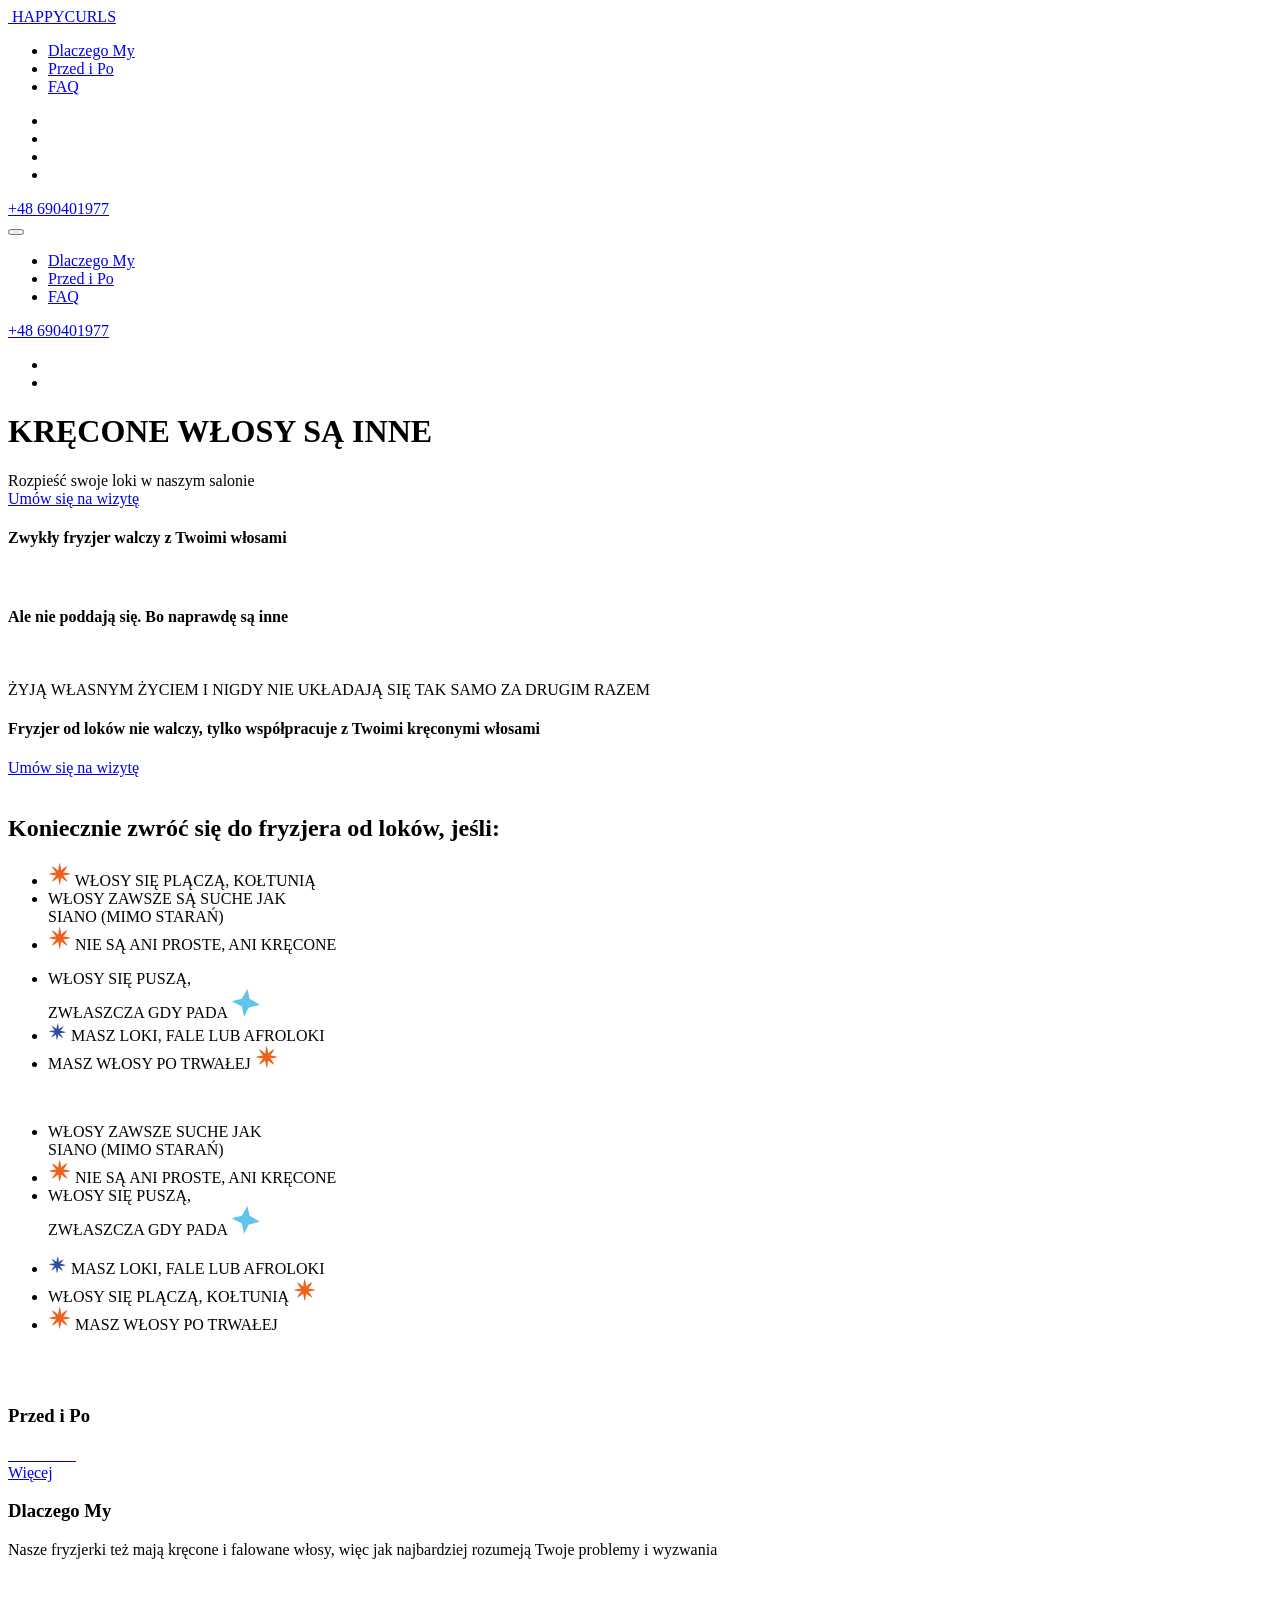
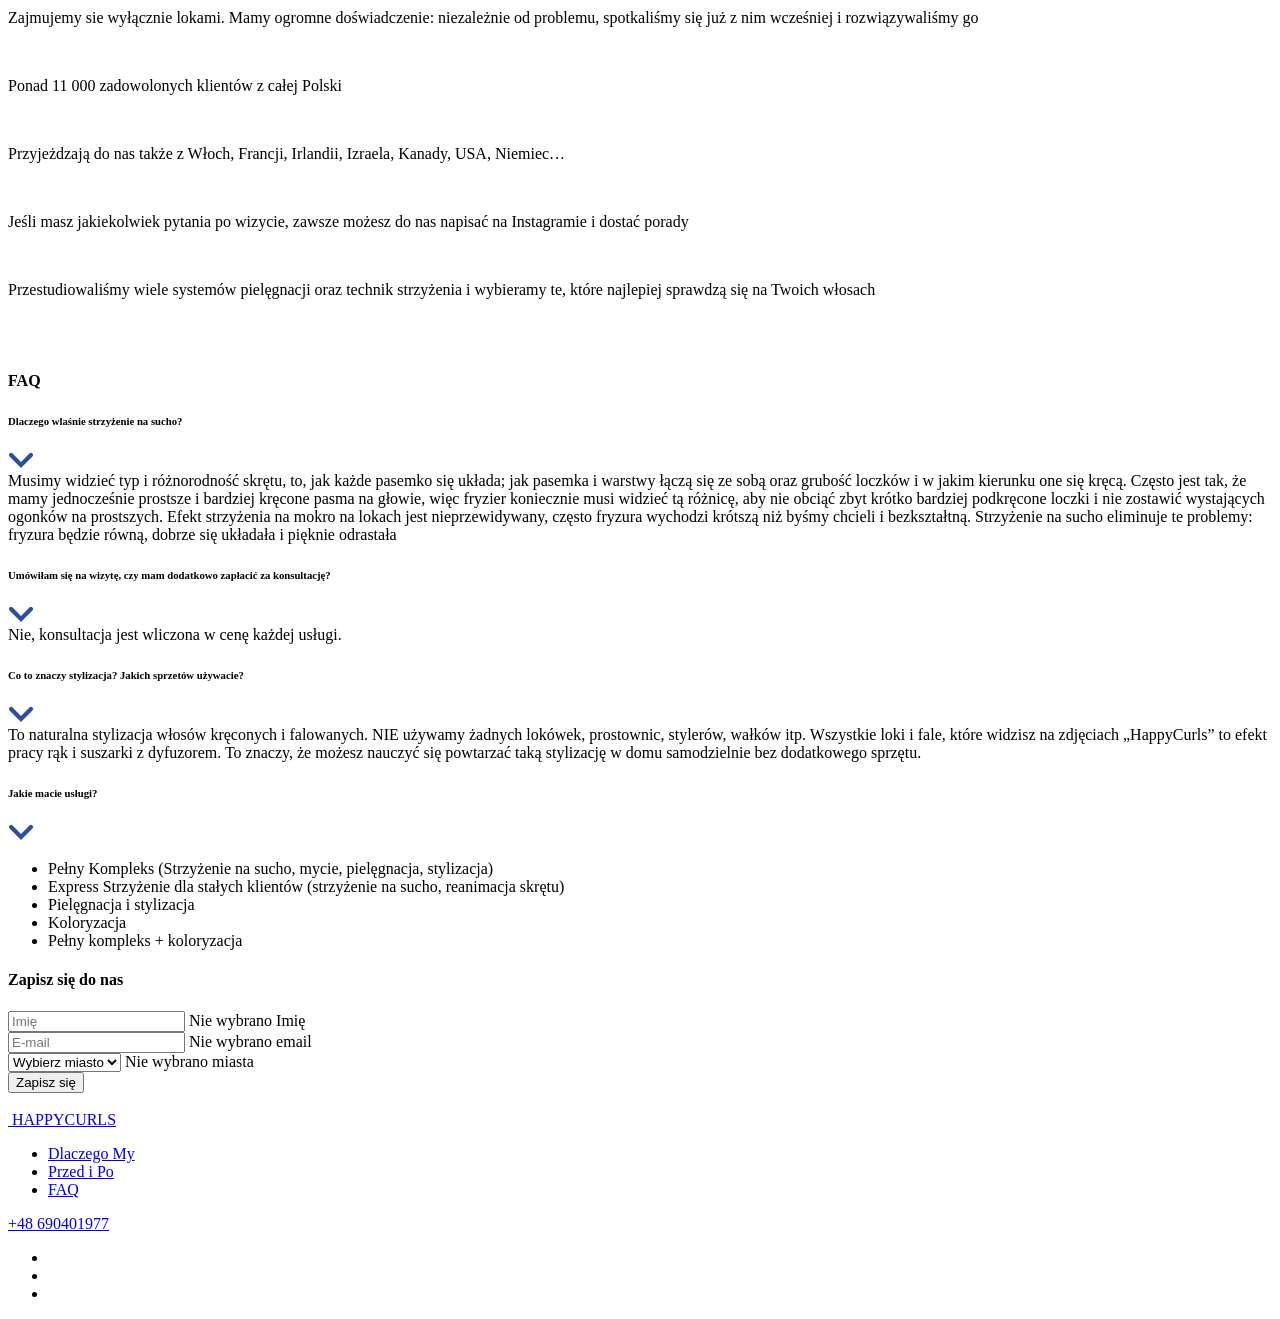
==== index.html @ 107a6dc6 "added Wrocław select option in form" ====
<!DOCTYPE html>
<html lang="en">
  <head>
    <meta charset="UTF-8" />
    <meta name="viewport" content="width=device-width, initial-scale=1.0" />
    <link rel="icon" href="images/logo.svg" type="image/x-icon" />
    <meta name="description" content="KRĘCONE WŁOSY SĄ INNE" />
    <title>HAPPYCURLS</title>

    <link
      rel="stylesheet"
      href="https://cdn.jsdelivr.net/npm/@fancyapps/ui@5.0/dist/fancybox/fancybox.css"
    />
    <link rel="stylesheet" href="css/main.css" />
	<!-- Google tag (gtag.js) -->
	<script async src="https://www.googletagmanager.com/gtag/js?id=G-C494V2FN1G"></script>
	<script>
  	window.dataLayer = window.dataLayer || [];
  	function gtag(){dataLayer.push(arguments);}
  	gtag('js', new Date());

  	gtag('config', 'G-C494V2FN1G');
	</script>
  </head>
  <body>
    <header class="header">
      <div class="container">
        <a href="/" class="header__logo">
          <img src="images/logo.svg" alt="" />
          HAPPYCURLS
        </a>
        <div class="header__contacts">
          <ul class="header__menu">
            <li><a class="js-anchor" href="#why-we">Dlaczego My</a></li>
            <li><a class="js-anchor" href="#haircuts">Przed i Po</a></li>
            <li><a class="js-anchor" href="#faq">FAQ</a></li>
          </ul>

          <ul class="header__soc">
            <li>
              <a href="https://www.facebook.com/happycurls.polska/" target="_blank">
                <img style="width: 0.729vw" src="images/fb.svg" alt="" />
              </a>
            </li>
            <li class="header__inst">
              <a href="https://www.instagram.com/happycurls_polska/" target="_blank">
                <img style="width: 1.406vw" src="images/inst.svg" alt="" />
              </a>
            </li>
            <li>
              <a href="https://www.tiktok.com/@happycurls_polska/" target="_blank">
                <img style="width: 1.25vw" src="images/tiktok.svg" alt="" />
              </a>
            </li>
            <li class="header__phone-mobile">
              <a href="#">
                <img src="images/phone.svg" alt="" />
              </a>
            </li>
          </ul>
          <a href="tel:+48690401977" class="header__phone">+48 690401977</a>
        </div>
        <button class="mobile-menu-open js-open-menu"><span></span></button>
      </div>
    </header>

    <div class="mobile-menu">
      <ul class="mobile-menu__list">
        <li><a class="js-anchor" href="#why-we">Dlaczego My</a></li>
        <li><a class="js-anchor" href="#haircuts">Przed i Po</a></li>
        <li><a class="js-anchor" href="#faq">FAQ</a></li>
      </ul>
      <div class="mobile-menu__soc">
        <a href="tel:+48690401977" class="mobile-menu__phone">+48 690401977 </a>

        <ul>
          <li>
            <a href="https://www.facebook.com/happycurls.polska/" target="_blank">
              <img src="images/fb.svg" alt="" />
            </a>
          </li>
          <li>
            <a href="https://www.tiktok.com/@happycurls_polska/" target="_blank">
              <img src="images/tiktok.svg" alt="" />
            </a>
          </li>
        </ul>
      </div>
    </div>

    <div class="hero">
      <div class="container">
        <h1 class="hero__title">KRĘCONE WŁOSY SĄ INNE</h1>
        <div class="hero__descr">Rozpieść swoje loki w naszym salonie</div>
        <a href="#form" class="btn">Umów się na wizytę</a>
      </div>
    </div>

    <section class="about">
      <div class="container">
        <div class="about__head">
          <div class="about__col">
            <h4>Zwykły fryzjer walczy z Twoimi włosami</h4>
            <img src="images/about-1.png" alt="" />
          </div>
          <div class="about__col">
            <h4>Ale nie poddają się. Bo naprawdę są inne</h4>
            <img src="images/about-2.png" alt="" />
            <p class="about__crcl">
              <span>
                ŻYJĄ WŁASNYM ŻYCIEM I NIGDY NIE UKŁADAJĄ SIĘ TAK SAMO ZA DRUGIM RAZEM
              </span>
            </p>
          </div>
        </div>

        <div class="about__foot">
          <div class="about__content">
            <h4>
              Fryzjer od loków nie walczy, tylko współpracuje z Twoimi kręconymi włosami
            </h4>
            <a href="#form" class="btn">Umów się na wizytę</a>
          </div>
         
          <img class="about__img" src="images/about-3.png" alt="" />
          <img class="about__lines" src="images/about-lines.png" alt="" />
        </div>
      </div>
    </section>

    <section class="why">
      <div class="container">
        <h2 class="why__title">
          Koniecznie zwróć się do fryzjera od loków, jeśli:
        </h2>
        <div class="why__wrap desktop">
          <ul class="why__list why__list--left">
            <li>
              <svg
                xmlns="http://www.w3.org/2000/svg"
                width="23"
                height="24"
                fill="none"
                viewBox="0 0 23 24"
              >
                <g clip-path="url(#a)">
                  <path
                    fill="#EC631D"
                    d="M8.19 10.506c-.7.06-1.39.11-2.09.2a26.417 26.417 0 0 0-5.54 1.24 26.424 26.424 0 0 0 5.54 1.24c.7.09 1.39.14 2.09.19a40.8 40.8 0 0 0-1.34 1.61 26.998 26.998 0 0 0-3 4.8 26.935 26.935 0 0 0 4.8-3c.55-.43 1.08-.88 1.6-1.34.06.7.11 1.39.2 2.08a26.37 26.37 0 0 0 1.24 5.55c.613-1.8 1.028-3.66 1.24-5.55.09-.69.14-1.38.19-2.07.53.45 1.06.9 1.61 1.33a26.414 26.414 0 0 0 4.8 3 26.409 26.409 0 0 0-3-4.8c-.43-.55-.88-1.08-1.33-1.6.69-.06 1.38-.11 2.07-.19 1.89-.22 3.75-.639 5.55-1.25a26.992 26.992 0 0 0-5.55-1.25c-.69-.08-1.38-.14-2.07-.19.45-.52.9-1.05 1.33-1.6a26.411 26.411 0 0 0 3-4.8 26.408 26.408 0 0 0-4.8 3c-.55.43-1.08.88-1.6 1.33-.06-.69-.11-1.38-.19-2.08a27.101 27.101 0 0 0-1.29-5.5 27.105 27.105 0 0 0-1.25 5.54c-.08.7-.14 1.39-.19 2.08-.53-.45-1.05-.9-1.6-1.33a27 27 0 0 0-4.8-3 27 27 0 0 0 3 4.8c.47.51.92 1.04 1.38 1.56Z"
                  />
                </g>
                <defs>
                  <clipPath id="a">
                    <path fill="#fff" d="M.56.856h22.18v22.18H.56z" />
                  </clipPath>
                </defs>
              </svg>
              WŁOSY SIĘ PLĄCZĄ, KOŁTUNIĄ
            </li>
            <li>
              WŁOSY ZAWSZE SĄ SUCHE JAK <br />
              SIANO (MIMO STARAŃ)
              <img src="images/star.svg" alt="" />
            </li>

            <li>
              <svg
                xmlns="http://www.w3.org/2000/svg"
                width="23"
                height="24"
                fill="none"
                viewBox="0 0 23 24"
              >
                <g clip-path="url(#a)">
                  <path
                    fill="#EC631D"
                    d="M8.19 10.506c-.7.06-1.39.11-2.09.2a26.417 26.417 0 0 0-5.54 1.24 26.424 26.424 0 0 0 5.54 1.24c.7.09 1.39.14 2.09.19a40.8 40.8 0 0 0-1.34 1.61 26.998 26.998 0 0 0-3 4.8 26.935 26.935 0 0 0 4.8-3c.55-.43 1.08-.88 1.6-1.34.06.7.11 1.39.2 2.08a26.37 26.37 0 0 0 1.24 5.55c.613-1.8 1.028-3.66 1.24-5.55.09-.69.14-1.38.19-2.07.53.45 1.06.9 1.61 1.33a26.414 26.414 0 0 0 4.8 3 26.409 26.409 0 0 0-3-4.8c-.43-.55-.88-1.08-1.33-1.6.69-.06 1.38-.11 2.07-.19 1.89-.22 3.75-.639 5.55-1.25a26.992 26.992 0 0 0-5.55-1.25c-.69-.08-1.38-.14-2.07-.19.45-.52.9-1.05 1.33-1.6a26.411 26.411 0 0 0 3-4.8 26.408 26.408 0 0 0-4.8 3c-.55.43-1.08.88-1.6 1.33-.06-.69-.11-1.38-.19-2.08a27.101 27.101 0 0 0-1.29-5.5 27.105 27.105 0 0 0-1.25 5.54c-.08.7-.14 1.39-.19 2.08-.53-.45-1.05-.9-1.6-1.33a27 27 0 0 0-4.8-3 27 27 0 0 0 3 4.8c.47.51.92 1.04 1.38 1.56Z"
                  />
                </g>
                <defs>
                  <clipPath id="a">
                    <path fill="#fff" d="M.56.856h22.18v22.18H.56z" />
                  </clipPath>
                </defs>
              </svg>
              NIE SĄ ANI PROSTE, ANI KRĘCONE
            </li>
          </ul>
          <ul class="why__list why__list--right">
            <li>
              WŁOSY SIĘ PUSZĄ, <br />
              ZWŁASZCZA GDY PADA
              <svg
                xmlns="http://www.w3.org/2000/svg"
                width="29"
                height="30"
                fill="none"
                viewBox="0 0 29 30"
              >
                <path
                  fill="#61C4EB"
                  d="m28.787 16.672-11.226 3.124-4.532 9.233-2.15-10.535L.672 13.27l10.16-2.629L16.43.913l2.225 9.839 10.132 5.92Z"
                />
              </svg>
            </li>

            <li>
              <svg
                xmlns="http://www.w3.org/2000/svg"
                width="19"
                height="19"
                fill="none"
                viewBox="0 0 19 19"
              >
                <g clip-path="url(#a)">
                  <path
                    fill="#2E4E9D"
                    d="M12.092 8.82c.53.03 1.054.14 1.58.23a20.96 20.96 0 0 1 4.175 1.24 20.24 20.24 0 0 1-4.29.757c-.533.03-1.064.039-1.595.048.316.43.642.848.928 1.286a21.776 21.776 0 0 1 2.116 3.797 20.839 20.839 0 0 1-3.541-2.527c-.4-.353-.78-.726-1.171-1.069-.03.53-.14 1.054-.24 1.58a19.602 19.602 0 0 1-1.167 4.1 20.18 20.18 0 0 1-.696-4.288c-.04-.533-.05-1.064-.059-1.596-.43.326-.848.643-1.285.928a20.195 20.195 0 0 1-3.797 2.106 20.201 20.201 0 0 1 2.526-3.53c.354-.401.716-.781 1.068-1.162l-1.558-.25a20.24 20.24 0 0 1-4.178-1.2c1.4-.401 2.838-.654 4.29-.756.533-.03 1.064-.04 1.596-.059-.326-.42-.643-.838-.928-1.275a20.2 20.2 0 0 1-2.13-3.748 20.2 20.2 0 0 1 3.532 2.526c.4.354.78.716 1.16 1.068.031-.529.151-1.053.241-1.578a20.86 20.86 0 0 1 1.19-4.159 20.24 20.24 0 0 1 .756 4.29c.03.53.05 1.061.059 1.596.419-.316.838-.643 1.275-.928a20.841 20.841 0 0 1 3.807-2.106 21.78 21.78 0 0 1-2.536 3.53c-.393.379-.766.778-1.128 1.148Z"
                  />
                </g>
                <defs>
                  <clipPath id="a">
                    <path
                      fill="#fff"
                      d="m1.393.804 16.943.971-.972 16.942-16.942-.971z"
                    />
                  </clipPath>
                </defs>
              </svg>
              MASZ LOKI, FALE LUB AFROLOKI
            </li>

            <li>
		MASZ WŁOSY PO TRWAŁEJ 
              <svg
                xmlns="http://www.w3.org/2000/svg"
                width="23"
                height="24"
                fill="none"
                viewBox="0 0 23 24"
              >
                <g clip-path="url(#a)">
                  <path
                    fill="#EC631D"
                    d="M8.19 10.506c-.7.06-1.39.11-2.09.2a26.417 26.417 0 0 0-5.54 1.24 26.424 26.424 0 0 0 5.54 1.24c.7.09 1.39.14 2.09.19a40.8 40.8 0 0 0-1.34 1.61 26.998 26.998 0 0 0-3 4.8 26.935 26.935 0 0 0 4.8-3c.55-.43 1.08-.88 1.6-1.34.06.7.11 1.39.2 2.08a26.37 26.37 0 0 0 1.24 5.55c.613-1.8 1.028-3.66 1.24-5.55.09-.69.14-1.38.19-2.07.53.45 1.06.9 1.61 1.33a26.414 26.414 0 0 0 4.8 3 26.409 26.409 0 0 0-3-4.8c-.43-.55-.88-1.08-1.33-1.6.69-.06 1.38-.11 2.07-.19 1.89-.22 3.75-.639 5.55-1.25a26.992 26.992 0 0 0-5.55-1.25c-.69-.08-1.38-.14-2.07-.19.45-.52.9-1.05 1.33-1.6a26.411 26.411 0 0 0 3-4.8 26.408 26.408 0 0 0-4.8 3c-.55.43-1.08.88-1.6 1.33-.06-.69-.11-1.38-.19-2.08a27.101 27.101 0 0 0-1.29-5.5 27.105 27.105 0 0 0-1.25 5.54c-.08.7-.14 1.39-.19 2.08-.53-.45-1.05-.9-1.6-1.33a27 27 0 0 0-4.8-3 27 27 0 0 0 3 4.8c.47.51.92 1.04 1.38 1.56Z"
                  />
                </g>
                <defs>
                  <clipPath id="a">
                    <path fill="#fff" d="M.56.856h22.18v22.18H.56z" />
                  </clipPath>
                </defs>
              </svg>
            </li>
          </ul>
          <img class="why__bg" src="images/why.png" alt="" />
        </div>
        <div class="why__wrap mobile">
          <ul class="why__list why__list--left">
            

            <li>
              WŁOSY ZAWSZE SUCHE JAK <br />
              SIANO (MIMO STARAŃ)
              <img src="images/star.svg" alt="" />
            </li>

            <li>
              <svg
                xmlns="http://www.w3.org/2000/svg"
                width="23"
                height="24"
                fill="none"
                viewBox="0 0 23 24"
              >
                <g clip-path="url(#a)">
                  <path
                    fill="#EC631D"
                    d="M8.19 10.506c-.7.06-1.39.11-2.09.2a26.417 26.417 0 0 0-5.54 1.24 26.424 26.424 0 0 0 5.54 1.24c.7.09 1.39.14 2.09.19a40.8 40.8 0 0 0-1.34 1.61 26.998 26.998 0 0 0-3 4.8 26.935 26.935 0 0 0 4.8-3c.55-.43 1.08-.88 1.6-1.34.06.7.11 1.39.2 2.08a26.37 26.37 0 0 0 1.24 5.55c.613-1.8 1.028-3.66 1.24-5.55.09-.69.14-1.38.19-2.07.53.45 1.06.9 1.61 1.33a26.414 26.414 0 0 0 4.8 3 26.409 26.409 0 0 0-3-4.8c-.43-.55-.88-1.08-1.33-1.6.69-.06 1.38-.11 2.07-.19 1.89-.22 3.75-.639 5.55-1.25a26.992 26.992 0 0 0-5.55-1.25c-.69-.08-1.38-.14-2.07-.19.45-.52.9-1.05 1.33-1.6a26.411 26.411 0 0 0 3-4.8 26.408 26.408 0 0 0-4.8 3c-.55.43-1.08.88-1.6 1.33-.06-.69-.11-1.38-.19-2.08a27.101 27.101 0 0 0-1.29-5.5 27.105 27.105 0 0 0-1.25 5.54c-.08.7-.14 1.39-.19 2.08-.53-.45-1.05-.9-1.6-1.33a27 27 0 0 0-4.8-3 27 27 0 0 0 3 4.8c.47.51.92 1.04 1.38 1.56Z"
                  />
                </g>
                <defs>
                  <clipPath id="a">
                    <path fill="#fff" d="M.56.856h22.18v22.18H.56z" />
                  </clipPath>
                </defs>
              </svg>
              NIE SĄ ANI PROSTE, ANI KRĘCONE
            </li>
            <li>
              WŁOSY SIĘ PUSZĄ, <br />
              ZWŁASZCZA GDY PADA
              <svg
                xmlns="http://www.w3.org/2000/svg"
                width="29"
                height="30"
                fill="none"
                viewBox="0 0 29 30"
              >
                <path
                  fill="#61C4EB"
                  d="m28.787 16.672-11.226 3.124-4.532 9.233-2.15-10.535L.672 13.27l10.16-2.629L16.43.913l2.225 9.839 10.132 5.92Z"
                />
              </svg>
            </li>
          </ul>
          <ul class="why__list why__list--right">
            

            <li>
              <svg
                xmlns="http://www.w3.org/2000/svg"
                width="19"
                height="19"
                fill="none"
                viewBox="0 0 19 19"
              >
                <g clip-path="url(#a)">
                  <path
                    fill="#2E4E9D"
                    d="M12.092 8.82c.53.03 1.054.14 1.58.23a20.96 20.96 0 0 1 4.175 1.24 20.24 20.24 0 0 1-4.29.757c-.533.03-1.064.039-1.595.048.316.43.642.848.928 1.286a21.776 21.776 0 0 1 2.116 3.797 20.839 20.839 0 0 1-3.541-2.527c-.4-.353-.78-.726-1.171-1.069-.03.53-.14 1.054-.24 1.58a19.602 19.602 0 0 1-1.167 4.1 20.18 20.18 0 0 1-.696-4.288c-.04-.533-.05-1.064-.059-1.596-.43.326-.848.643-1.285.928a20.195 20.195 0 0 1-3.797 2.106 20.201 20.201 0 0 1 2.526-3.53c.354-.401.716-.781 1.068-1.162l-1.558-.25a20.24 20.24 0 0 1-4.178-1.2c1.4-.401 2.838-.654 4.29-.756.533-.03 1.064-.04 1.596-.059-.326-.42-.643-.838-.928-1.275a20.2 20.2 0 0 1-2.13-3.748 20.2 20.2 0 0 1 3.532 2.526c.4.354.78.716 1.16 1.068.031-.529.151-1.053.241-1.578a20.86 20.86 0 0 1 1.19-4.159 20.24 20.24 0 0 1 .756 4.29c.03.53.05 1.061.059 1.596.419-.316.838-.643 1.275-.928a20.841 20.841 0 0 1 3.807-2.106 21.78 21.78 0 0 1-2.536 3.53c-.393.379-.766.778-1.128 1.148Z"
                  />
                </g>
                <defs>
                  <clipPath id="a">
                    <path
                      fill="#fff"
                      d="m1.393.804 16.943.971-.972 16.942-16.942-.971z"
                    />
                  </clipPath>
                </defs>
              </svg>
              MASZ LOKI, FALE LUB AFROLOKI
            </li>

            <li>
              WŁOSY SIĘ PLĄCZĄ, KOŁTUNIĄ
              <svg
                xmlns="http://www.w3.org/2000/svg"
                width="23"
                height="24"
                fill="none"
                viewBox="0 0 23 24"
              >
                <g clip-path="url(#a)">
                  <path
                    fill="#EC631D"
                    d="M8.19 10.506c-.7.06-1.39.11-2.09.2a26.417 26.417 0 0 0-5.54 1.24 26.424 26.424 0 0 0 5.54 1.24c.7.09 1.39.14 2.09.19a40.8 40.8 0 0 0-1.34 1.61 26.998 26.998 0 0 0-3 4.8 26.935 26.935 0 0 0 4.8-3c.55-.43 1.08-.88 1.6-1.34.06.7.11 1.39.2 2.08a26.37 26.37 0 0 0 1.24 5.55c.613-1.8 1.028-3.66 1.24-5.55.09-.69.14-1.38.19-2.07.53.45 1.06.9 1.61 1.33a26.414 26.414 0 0 0 4.8 3 26.409 26.409 0 0 0-3-4.8c-.43-.55-.88-1.08-1.33-1.6.69-.06 1.38-.11 2.07-.19 1.89-.22 3.75-.639 5.55-1.25a26.992 26.992 0 0 0-5.55-1.25c-.69-.08-1.38-.14-2.07-.19.45-.52.9-1.05 1.33-1.6a26.411 26.411 0 0 0 3-4.8 26.408 26.408 0 0 0-4.8 3c-.55.43-1.08.88-1.6 1.33-.06-.69-.11-1.38-.19-2.08a27.101 27.101 0 0 0-1.29-5.5 27.105 27.105 0 0 0-1.25 5.54c-.08.7-.14 1.39-.19 2.08-.53-.45-1.05-.9-1.6-1.33a27 27 0 0 0-4.8-3 27 27 0 0 0 3 4.8c.47.51.92 1.04 1.38 1.56Z"
                  />
                </g>
                <defs>
                  <clipPath id="a">
                    <path fill="#fff" d="M.56.856h22.18v22.18H.56z" />
                  </clipPath>
                </defs>
              </svg>
            </li>
            <li>
              <svg
                xmlns="http://www.w3.org/2000/svg"
                width="23"
                height="24"
                fill="none"
                viewBox="0 0 23 24"
              >
                <g clip-path="url(#a)">
                  <path
                    fill="#EC631D"
                    d="M8.19 10.506c-.7.06-1.39.11-2.09.2a26.417 26.417 0 0 0-5.54 1.24 26.424 26.424 0 0 0 5.54 1.24c.7.09 1.39.14 2.09.19a40.8 40.8 0 0 0-1.34 1.61 26.998 26.998 0 0 0-3 4.8 26.935 26.935 0 0 0 4.8-3c.55-.43 1.08-.88 1.6-1.34.06.7.11 1.39.2 2.08a26.37 26.37 0 0 0 1.24 5.55c.613-1.8 1.028-3.66 1.24-5.55.09-.69.14-1.38.19-2.07.53.45 1.06.9 1.61 1.33a26.414 26.414 0 0 0 4.8 3 26.409 26.409 0 0 0-3-4.8c-.43-.55-.88-1.08-1.33-1.6.69-.06 1.38-.11 2.07-.19 1.89-.22 3.75-.639 5.55-1.25a26.992 26.992 0 0 0-5.55-1.25c-.69-.08-1.38-.14-2.07-.19.45-.52.9-1.05 1.33-1.6a26.411 26.411 0 0 0 3-4.8 26.408 26.408 0 0 0-4.8 3c-.55.43-1.08.88-1.6 1.33-.06-.69-.11-1.38-.19-2.08a27.101 27.101 0 0 0-1.29-5.5 27.105 27.105 0 0 0-1.25 5.54c-.08.7-.14 1.39-.19 2.08-.53-.45-1.05-.9-1.6-1.33a27 27 0 0 0-4.8-3 27 27 0 0 0 3 4.8c.47.51.92 1.04 1.38 1.56Z"
                  />
                </g>
                <defs>
                  <clipPath id="a">
                    <path fill="#fff" d="M.56.856h22.18v22.18H.56z" />
                  </clipPath>
                </defs>
              </svg>
              MASZ WŁOSY PO TRWAŁEJ
            </li>
          </ul>
          <img class="why__bg" src="images/why.png" alt="" />
        </div>
      </div>
      <img class="why__line" src="images/why-line.png" alt="" />
      <img
        class="why__line-mobile why__line-mobile--left"
        src="images/line-mobile-left.png"
        alt=""
      />
      <img
        class="why__line-mobile why__line-mobile--right"
        src="images/line-mobile-right.png"
        alt=""
      />
    </section>

    <section class="haircuts" id="haircuts">
      <div class="container">
        <h3 class="haircuts__title">Przed i Po</h3>
        <div class="haircuts__wrap">
          <a href="images/h1.png" data-fancybox="gallery">
            <img src="images/h1.png" alt="" />
          </a>
          <a href="images/h2.png" data-fancybox="gallery">
            <img src="images/h2.png" alt="" />
          </a>
          <a href="images/h3.png" data-fancybox="gallery">
            <img src="images/h3.png" alt="" />
          </a>
          <a href="images/h4.png" data-fancybox="gallery">
            <img src="images/h4.png" alt="" />
          </a>
          <a href="images/h5.png" data-fancybox="gallery">
            <img src="images/h5.png" alt="" />
          </a>
          <a href="images/h6.png" data-fancybox="gallery">
            <img src="images/h6.png" alt="" />
          </a>
          <a href="images/h7.png" data-fancybox="gallery">
            <img src="images/h7.png" alt="" />
          </a>
          <a href="images/h8.png" data-fancybox="gallery">
            <img src="images/h8.png" alt="" />
          </a>
          <a href="images/h9.png" data-fancybox="gallery">
            <img src="images/h9.png" alt="" />
          </a>
          <a href="images/h10.png" data-fancybox="gallery">
            <img src="images/h10.png" alt="" />
          </a>
          <a href="images/h11.png" data-fancybox="gallery">
            <img src="images/h11.png" alt="" />
          </a>
          <a href="images/h12.png" data-fancybox="gallery">
            <img src="images/h12.png" alt="" />
          </a>
	<a href="images/h13.png" data-fancybox="gallery">
            <img src="images/h13.png" alt="" />
          </a>
	<a href="images/h14.png" data-fancybox="gallery">
            <img src="images/h14.png" alt="" />
          </a>
	<a href="images/h15.png" data-fancybox="gallery">
            <img src="images/h15.png" alt="" />
          </a>
	<a href="images/h16.png" data-fancybox="gallery">
            <img src="images/h16.png" alt="" />
          </a>
	<a href="images/h17.png" data-fancybox="gallery">
            <img src="images/h17.png" alt="" />
          </a>
	<a href="images/h18.png" data-fancybox="gallery">
            <img src="images/h18.png" alt="" />
          </a>
        </div>
        <div class="haircuts__btn">
          <a href="#" class="btn js-more">Więcej</a>
        </div>
      </div>
    </section>

    <section class="why-we" id="why-we">
      <div class="container">
        <h3 class="why-we__title">Dlaczego My</h3>
        <div class="why-we__wrap">
          <div class="why-we__item">
            <p>
              Nasze fryzjerki też mają kręcone i falowane włosy, więc jak
              najbardziej rozumeją Twoje problemy i wyzwania
            </p>
            <img src="images/w1.png" alt="" />
          </div>
          <div class="why-we__item">
            <p>
              Zajmujemy sie wyłącznie lokami. Mamy ogromne doświadczenie:
              niezależnie od problemu, spotkaliśmy się już z nim wcześniej i
              rozwiązywaliśmy go
            </p>
            <img src="images/w2.png" alt="" />
          </div>
          <div class="why-we__item">
            <p>Ponad 11 000 zadowolonych klientów z całej Polski</p>
            <img src="images/w3.png" alt="" />
          </div>
          <div class="why-we__item">
            <p>
              Przyjeżdzają do nas także z Włoch, Francji, Irlandii, Izraela,
              Kanady, USA, Niemiec…
            </p>
            <img src="images/w4.png" alt="" />
          </div>
          <div class="why-we__item">
            <p>
              Jeśli masz jakiekolwiek pytania po wizycie, zawsze możesz do nas
              napisać na Instagramie i dostać porady
            </p>
            <img src="images/w5.png" alt="" />
          </div>
          <div class="why-we__item">
            <p>
              Przestudiowaliśmy wiele systemów pielęgnacji oraz technik
              strzyżenia i wybieramy te, które najlepiej sprawdzą się na Twoich
              włosach
            </p>
            <img src="images/w6.png" alt="" />
          </div>
        </div>
      </div>
      <img class="why-we__line" src="images/why-we-images.png" alt="" />
    </section>

    <section class="faq" id="faq">
      <div class="container">
        <h4 class="faq__title">FAQ</h4>
        <div class="faq__wrap">
          <div class="faq__item">
            <div class="faq__head">
              <h6>Dlaczego wlaśnie strzyżenie na sucho?</h6>
              <svg
                xmlns="http://www.w3.org/2000/svg"
                width="26"
                height="16"
                fill="none"
                viewBox="0 0 26 16"
              >
                <path
                  fill="#2E4E9D"
                  d="M24.466 1.516a2.158 2.158 0 0 0-3.044-.001L13 9.889 4.578 1.515a2.158 2.158 0 0 0-3.044 3.058L13 16 24.466 4.573a2.158 2.158 0 0 0 0-3.057Z"
                />
              </svg>
            </div>
            <div class="faq__answer">
              Musimy widzieć typ i różnorodność skrętu, to, jak każde pasemko
              się układa; jak pasemka i warstwy łączą się ze sobą oraz grubość
              loczków i w jakim kierunku one się kręcą. Często jest tak, że mamy
              jednocześnie prostsze i bardziej kręcone pasma na głowie, więc
              fryzier koniecznie musi widzieć tą różnicę, aby nie obciąć zbyt
              krótko bardziej podkręcone loczki i nie zostawić wystających
              ogonków na prostszych. Efekt strzyżenia na mokro na lokach jest
              nieprzewidywany, często fryzura wychodzi krótszą niż byśmy chcieli
              і bezkształtną. Strzyżenie na sucho eliminuje te problemy: fryzura
              będzie równą, dobrze się układała i pięknie odrastała
            </div>
          </div>
          <div class="faq__item">
            <div class="faq__head">
              <h6>
                Umówiłam się na wizytę, czy mam dodatkowo zapłacić za
                konsultację?
              </h6>
              <svg
                xmlns="http://www.w3.org/2000/svg"
                width="26"
                height="16"
                fill="none"
                viewBox="0 0 26 16"
              >
                <path
                  fill="#2E4E9D"
                  d="M24.466 1.516a2.158 2.158 0 0 0-3.044-.001L13 9.889 4.578 1.515a2.158 2.158 0 0 0-3.044 3.058L13 16 24.466 4.573a2.158 2.158 0 0 0 0-3.057Z"
                />
              </svg>
            </div>
            <div class="faq__answer">
              Nie, konsultacja jest wliczona w cenę każdej usługi.
            </div>
          </div>
          <div class="faq__item">
            <div class="faq__head">
              <h6>Co to znaczy stylizacja? Jakich sprzetów używacie?</h6>
              <svg
                xmlns="http://www.w3.org/2000/svg"
                width="26"
                height="16"
                fill="none"
                viewBox="0 0 26 16"
              >
                <path
                  fill="#2E4E9D"
                  d="M24.466 1.516a2.158 2.158 0 0 0-3.044-.001L13 9.889 4.578 1.515a2.158 2.158 0 0 0-3.044 3.058L13 16 24.466 4.573a2.158 2.158 0 0 0 0-3.057Z"
                />
              </svg>
            </div>
            <div class="faq__answer">
		To naturalna stylizacja włosów kręconych i falowanych. NIE używamy 
		żadnych lokówek, prostownic, stylerów, wałków itp. Wszystkie loki 
		i fale, które widzisz na zdjęciach „HappyCurls” to efekt pracy 
		rąk i suszarki z dyfuzorem. To znaczy, że możesz nauczyć się 
		powtarzać taką stylizację w domu samodzielnie bez dodatkowego sprzętu.
            </div>
          </div>
          <div class="faq__item">
            <div class="faq__head">
              <h6>Jakie macie usługi?</h6>
              <svg
                xmlns="http://www.w3.org/2000/svg"
                width="26"
                height="16"
                fill="none"
                viewBox="0 0 26 16"
              >
                <path
                  fill="#2E4E9D"
                  d="M24.466 1.516a2.158 2.158 0 0 0-3.044-.001L13 9.889 4.578 1.515a2.158 2.158 0 0 0-3.044 3.058L13 16 24.466 4.573a2.158 2.158 0 0 0 0-3.057Z"
                />
              </svg>
            </div>
            <div class="faq__answer">
              	<ul>
		<li>Pełny Kompleks (Strzyżenie na sucho, mycie, pielęgnacja, stylizacja)</li>
		<li>Express Strzyżenie dla stałych klientów (strzyżenie na sucho, reanimacja skrętu)</li>
		<li>Pielęgnacja i stylizacja</li>
		<li>Koloryzacja</li>
		<li>Pełny kompleks + koloryzacja</li>
		</ul>
            </div>
          </div>
        </div>
      </div>
    </section>

    <section class="contacts">
      <div class="container" id="form">
        <h4 class="contacts__title">Zapisz się do nas</h4>
        <form action="" class="contacts__form">
          <input type="hidden" id="owner" name="owner" value="25699259">
          <input type="hidden" id="field:12510299" name="field:12510299" value="landing_page">
          <div class="contacts__wrap">
            <input id="name" name="firstName" type="text" placeholder="Imię" />
            <span class="contacts__error js-error-name">Nie wybrano Imię</span>
          </div>
          <div class="contacts__wrap">
            <input id="email" name="email" type="email" placeholder="E-mail" />
            <span class="contacts__error js-error-email"
              >Nie wybrano email</span
            >
          </div>
          <div class="contacts__wrap">
            <select id="city" name="">
              <option value="-1" disabled selected>Wybierz miasto</option>
              <option value="w-Warszawie">Warszawa</option>
              <option value="w-Poznaniu">Poznań</option>
	      <option value="we-Wroclawiu">Wrocław</option>
            </select>
            <span class="contacts__error js-error-city"
              >Nie wybrano miasta</span
            >
          </div>
          <input type="submit" class="btn" value="Zapisz się" />
        </form>
      </div>
      <img class="contacts__bg" src="images/contacts-bg.png" alt="" />
      <img
        class="contacts__bg-mobile"
        src="images/contacts-mobile.png"
        alt=""
      />
    </section>

    <footer class="footer">
      <div class="container">
        <a href="/" class="header__logo">
          <img src="images/logo.svg" alt="" />
          HAPPYCURLS
        </a>
        <div class="header__contacts">
          <ul class="header__menu">
            <li><a href="#why-we">Dlaczego My</a></li>
            <li><a href="#haircuts">Przed i Po</a></li>
            <li><a href="#faq">FAQ</a></li>
          </ul>

          <a href="tel:+48690401977" class="footer__tel">+48 690401977</a>

          <ul class="header__soc">
            <li>
              <a href="https://www.facebook.com/happycurls.polska/" target="_blank">
                <img style="width: 0.729vw" src="images/fb.svg" alt="" />
              </a>
            </li>
            <li>
              <a href="https://www.instagram.com/happycurls_polska/" target="_blank">
                <img style="width: 1.406vw" src="images/inst.svg" alt="" />
              </a>
            </li>
            <li>
              <a href="https://www.tiktok.com/@happycurls_polska/" target="_blank">
                <img style="width: 1.25vw" src="images/tiktok.svg" alt="" />
              </a>
            </li>
          </ul>
        </div>
      </div>
    </footer>

    <script
      src="https://code.jquery.com/jquery-3.7.1.min.js"
      integrity="sha256-/JqT3SQfawRcv/BIHPThkBvs0OEvtFFmqPF/lYI/Cxo="
      crossorigin="anonymous"
    ></script>
    <script src="https://cdn.jsdelivr.net/npm/@fancyapps/ui@5.0/dist/fancybox/fancybox.umd.js"></script>

    <script src="js/main.js"></script>
  </body>
</html>
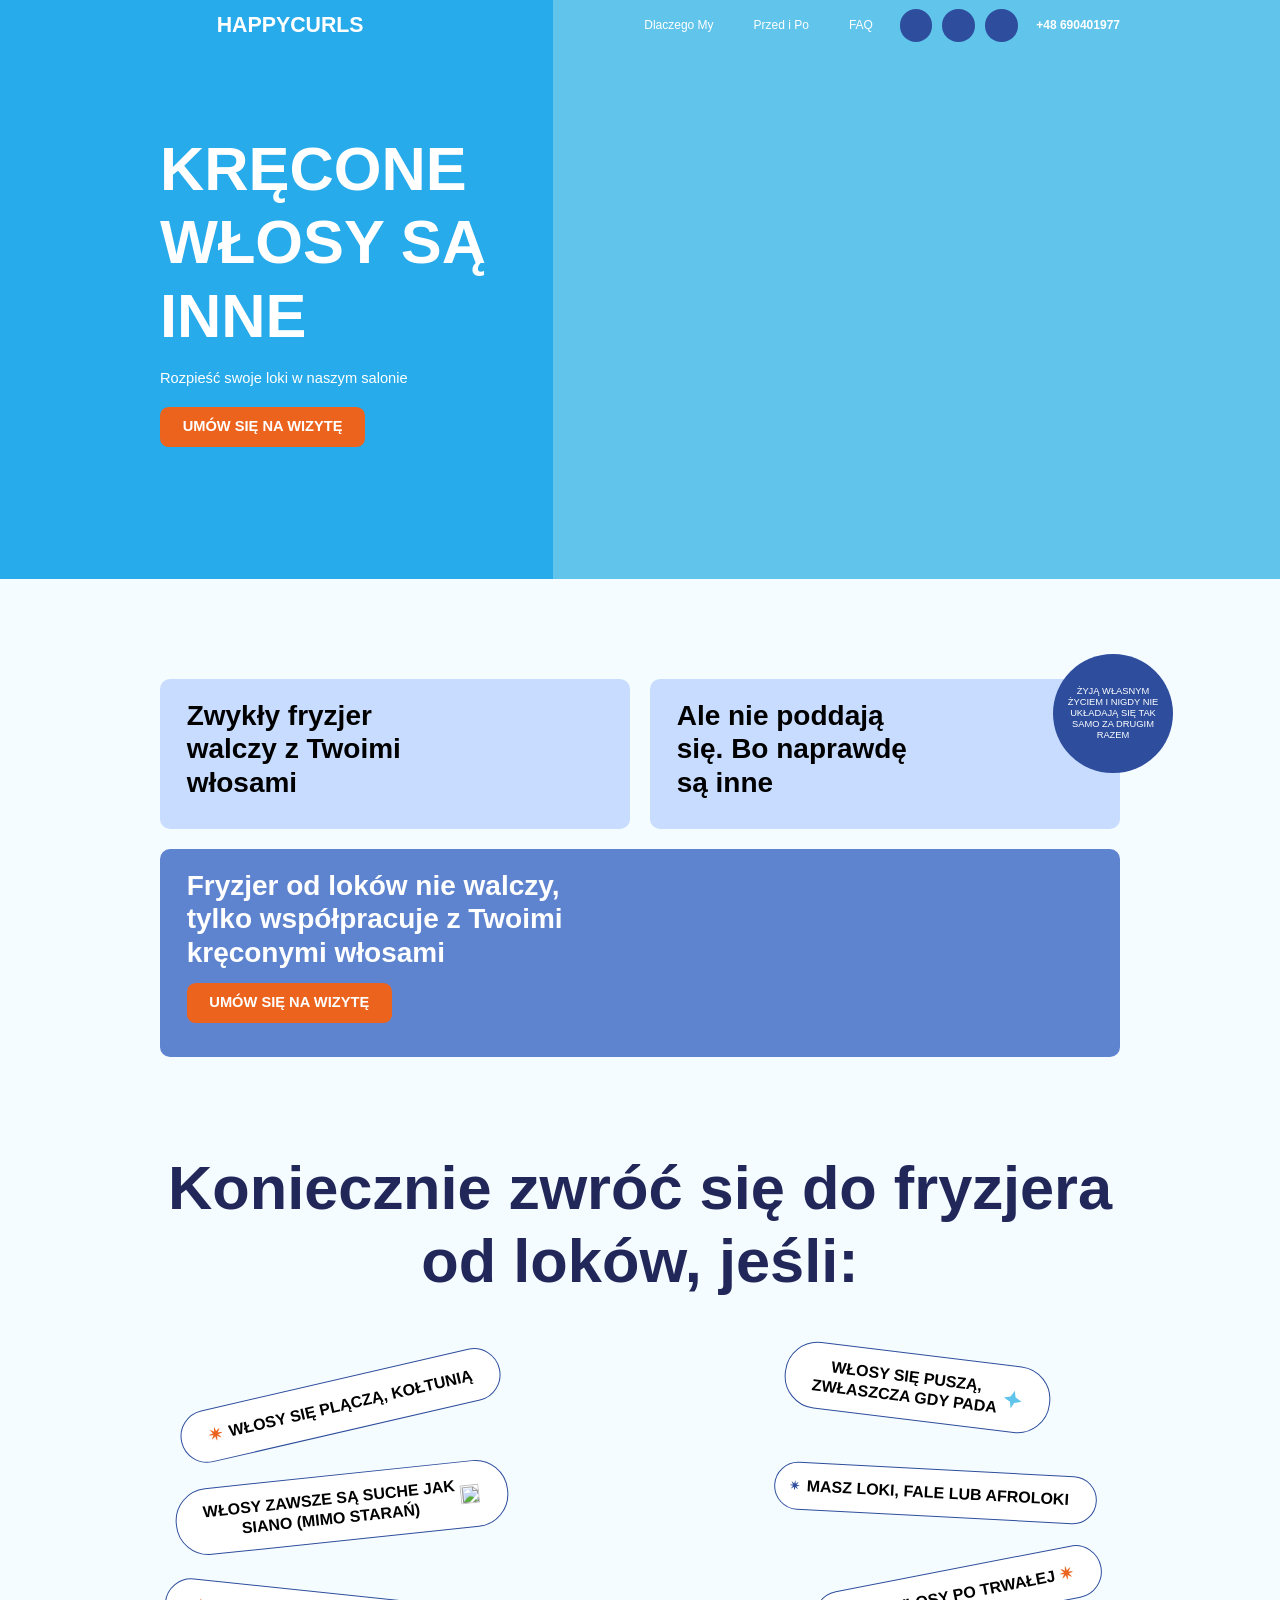
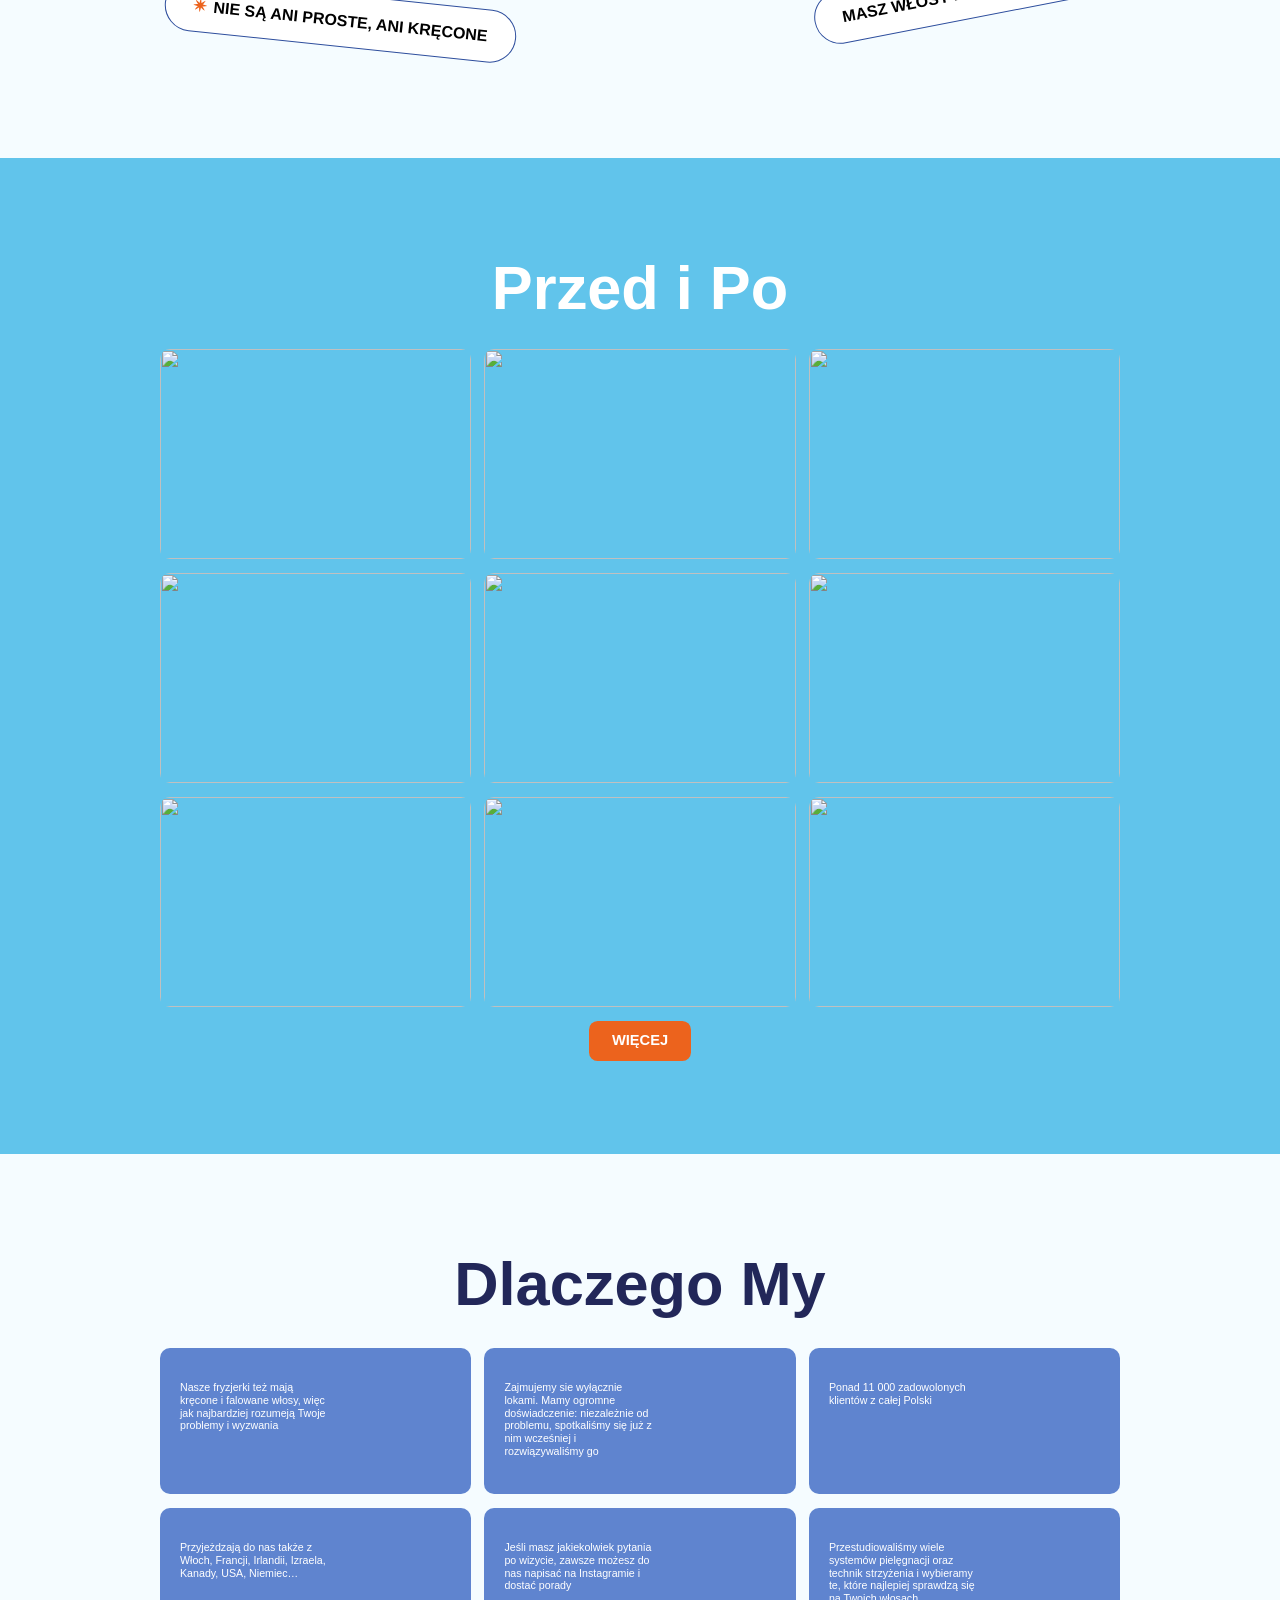
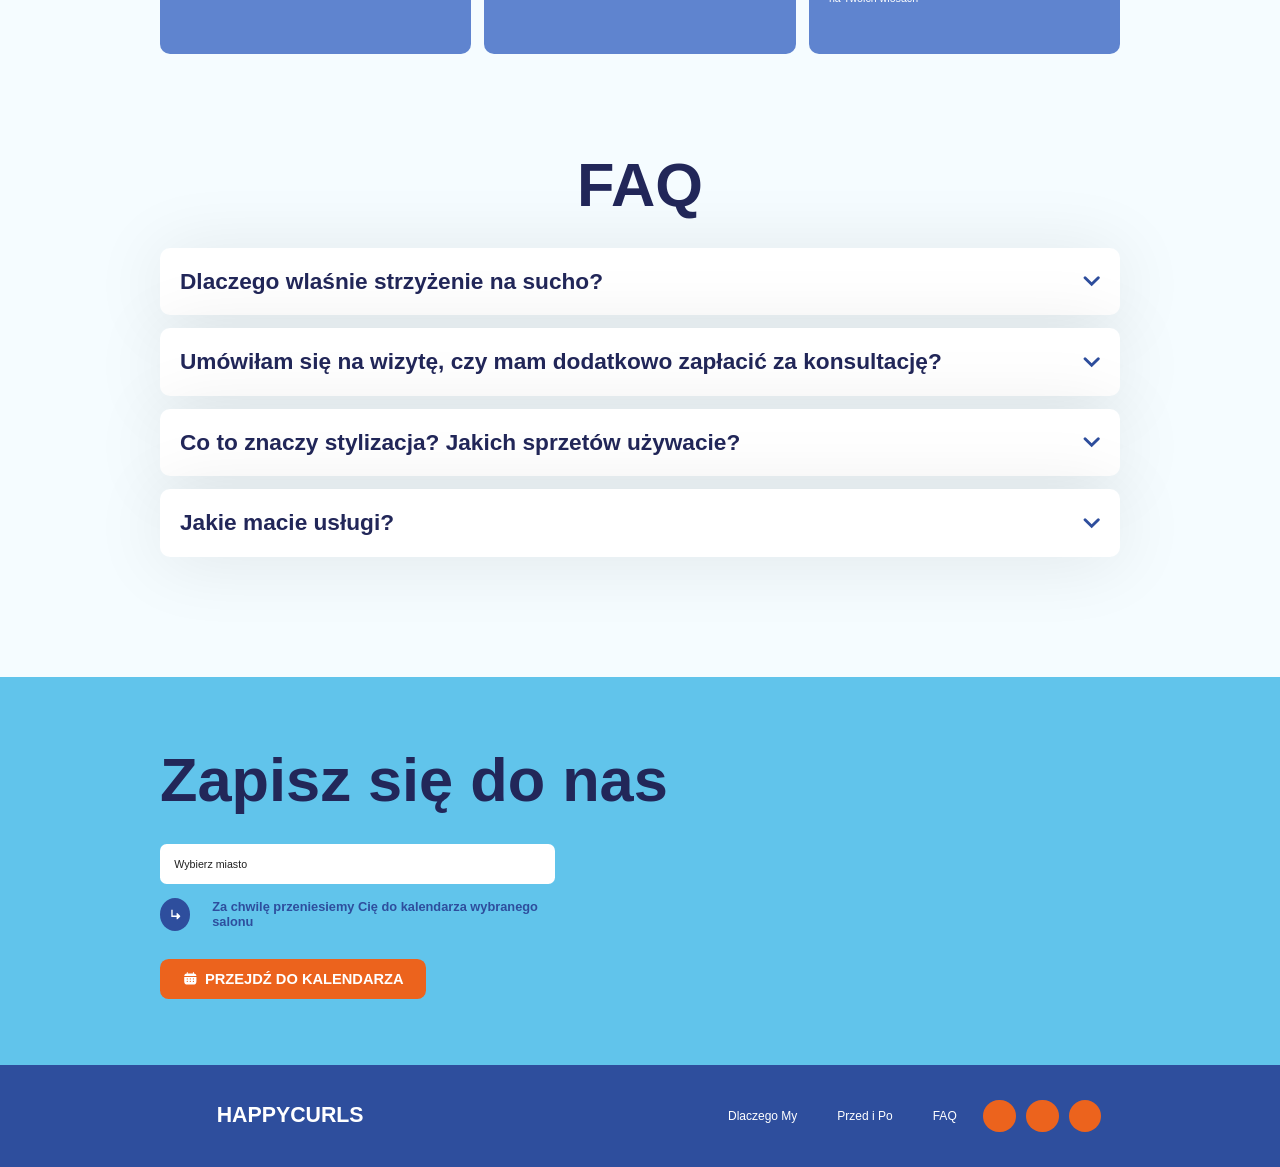
==== commit 7b0f3fdd: "SEO optimisation Add SEO metadata, sitemap, and calendar-based booking flow" ====
--- a/index.html
+++ b/index.html
@@ -1,28 +1,150 @@
 <!DOCTYPE html>
-<html lang="en">
+<html lang="pl">
   <head>
     <meta charset="UTF-8" />
     <meta name="viewport" content="width=device-width, initial-scale=1.0" />
-    <link rel="icon" href="images/logo.svg" type="image/x-icon" />
-    <meta name="description" content="KRĘCONE WŁOSY SĄ INNE" />
-    <title>HAPPYCURLS</title>
+    <link rel="icon" href="images/logo.svg" type="image/svg+xml" />
+    
+    <title>HappyCurls – Pielęgnacja włosów kręconych</title>
+    <meta
+      name="description"
+      content="HappyCurls – pielęgnacja włosów kręconych, porady, inspiracje i rozwiązania dla zdrowych, pięknych loków."
+    />
+    <meta name="robots" content="index, follow" />
+    <link rel="canonical" href="https://happycurls.pl/" />
+
+    <meta property="og:locale" content="pl_PL" />
+    <meta property="og:type" content="website" />
+    <meta property="og:title" content="HappyCurls – Pielęgnacja włosów kręconych" />
+    <meta
+      property="og:description"
+      content="HappyCurls – pielęgnacja włosów kręconych, porady, inspiracje i rozwiązania dla zdrowych, pięknych loków."
+    />
+    <meta property="og:url" content="https://happycurls.pl/" />
+    <meta property="og:site_name" content="HappyCurls" />
+    <meta property="og:image" content="https://happycurls.pl/images/h1.jpg" />
+
+    <meta name="twitter:card" content="summary_large_image" />
+    <meta name="twitter:title" content="HappyCurls – Pielęgnacja włosów kręconych" />
+    <meta
+      name="twitter:description"
+      content="HappyCurls – pielęgnacja włosów kręconych, porady, inspiracje i rozwiązania dla zdrowych, pięknych loków."
+    />
+    <meta name="twitter:image" content="https://happycurls.pl/images/h1.jpg" />
+
+    <link rel="preconnect" href="https://cdn.jsdelivr.net" />
+    <link rel="preconnect" href="https://www.googletagmanager.com" />
+
+    <script type="application/ld+json">
+      {
+        "@context": "https://schema.org",
+        "@type": "HairSalon",
+        "@id": "https://happycurls.pl/#business",
+        "name": "HappyCurls",
+        "url": "https://happycurls.pl/",
+        "logo": "https://happycurls.pl/images/logo.svg",
+        "image": "https://happycurls.pl/images/logo.svg",
+        "telephone": "+48690401977",
+        "priceRange": "$$",
+        "slogan": "Kręcone włosy są inne",
+        "description": "HappyCurls to salon fryzjerski specjalizujący się w pielęgnacji, stylizacji i strzyżeniu włosów kręconych oraz falowanych.",
+        "areaServed": [
+          { "@type": "City", "name": "Warszawa" },
+          { "@type": "City", "name": "Poznań" },
+          { "@type": "City", "name": "Wrocław" }
+        ],
+        "sameAs": [
+          "https://www.facebook.com/happycurls.polska/",
+          "https://www.instagram.com/happycurls_polska/",
+          "https://www.tiktok.com/@happycurls_polska/"
+        ],
+        "knowsAbout": [
+          "włosy kręcone",
+          "włosy falowane",
+          "afroloki",
+          "strzyżenie na sucho",
+          "naturalna stylizacja loków",
+          "pielęgnacja włosów kręconych",
+          "koloryzacja"
+        ],
+        "hasOfferCatalog": {
+          "@type": "OfferCatalog",
+          "name": "Usługi HappyCurls",
+          "itemListElement": [
+            {
+              "@type": "Offer",
+              "itemOffered": {
+                "@type": "Service",
+                "name": "Pełny Kompleks",
+                "description": "Strzyżenie na sucho, mycie, pielęgnacja i stylizacja."
+              }
+            },
+            {
+              "@type": "Offer",
+              "itemOffered": {
+                "@type": "Service",
+                "name": "Express Strzyżenie dla stałych klientów",
+                "description": "Strzyżenie na sucho i reanimacja skrętu."
+              }
+            },
+            {
+              "@type": "Offer",
+              "itemOffered": {
+                "@type": "Service",
+                "name": "Pielęgnacja i stylizacja"
+              }
+            },
+            {
+              "@type": "Offer",
+              "itemOffered": {
+                "@type": "Service",
+                "name": "Koloryzacja"
+              }
+            },
+            {
+              "@type": "Offer",
+              "itemOffered": {
+                "@type": "Service",
+                "name": "Pełny kompleks + koloryzacja"
+              }
+            }
+          ]
+        }
+      }
+    </script>
 
     <link
       rel="stylesheet"
       href="https://cdn.jsdelivr.net/npm/@fancyapps/ui@5.0/dist/fancybox/fancybox.css"
     />
     <link rel="stylesheet" href="css/main.css" />
-	<!-- Google tag (gtag.js) -->
-	<script async src="https://www.googletagmanager.com/gtag/js?id=G-C494V2FN1G"></script>
-	<script>
-  	window.dataLayer = window.dataLayer || [];
-  	function gtag(){dataLayer.push(arguments);}
-  	gtag('js', new Date());
-
-  	gtag('config', 'G-C494V2FN1G');
-	</script>
+
+    <!-- Google tag (gtag.js) -->
+    <script async src="https://www.googletagmanager.com/gtag/js?id=G-C494V2FN1G"></script>
+    <script>
+      window.dataLayer = window.dataLayer || [];
+      function gtag(){dataLayer.push(arguments);}
+      gtag('js', new Date());
+
+      gtag('config', 'G-C494V2FN1G');
+    </script>
+    <!-- Google Tag Manager -->
+    <script>
+    (function(w,d,s,l,i){w[l]=w[l]||[];w[l].push({'gtm.start':
+    new Date().getTime(),event:'gtm.js'});var f=d.getElementsByTagName(s)[0],
+    j=d.createElement(s),dl=l!='dataLayer'?'&l='+l:'';j.async=true;j.src=
+    'https://www.googletagmanager.com/gtm.js?id='+i+dl;f.parentNode.insertBefore(j,f);
+    })(window,document,'script','dataLayer','GTM-TJDT2783');
+    </script>
+    <!-- End Google Tag Manager -->
   </head>
   <body>
+    <!-- Google Tag Manager (noscript) -->
+    <noscript>
+      <iframe src="https://www.googletagmanager.com/ns.html?id=GTM-TJDT2783"
+      height="0" width="0" style="display:none;visibility:hidden"></iframe>
+    </noscript>
+    <!-- End Google Tag Manager (noscript) -->
     <header class="header">
       <div class="container">
         <a href="/" class="header__logo">
@@ -626,27 +748,35 @@
           <input type="hidden" id="owner" name="owner" value="25699259">
           <input type="hidden" id="field:12510299" name="field:12510299" value="landing_page">
           <div class="contacts__wrap">
-            <input id="name" name="firstName" type="text" placeholder="Imię" />
-            <span class="contacts__error js-error-name">Nie wybrano Imię</span>
-          </div>
-          <div class="contacts__wrap">
-            <input id="email" name="email" type="email" placeholder="E-mail" />
-            <span class="contacts__error js-error-email"
-              >Nie wybrano email</span
-            >
-          </div>
-          <div class="contacts__wrap">
             <select id="city" name="">
               <option value="-1" disabled selected>Wybierz miasto</option>
               <option value="w-Warszawie">Warszawa</option>
               <option value="w-Poznaniu">Poznań</option>
-	      <option value="we-Wroclawiu">Wrocław</option>
+	            <option value="we-Wroclawiu">Wrocław</option>
             </select>
             <span class="contacts__error js-error-city"
               >Nie wybrano miasta</span
             >
           </div>
-          <input type="submit" class="btn" value="Zapisz się" />
+
+          <div class="text-with-icon">
+            <span class="text-with-icon--icon">
+              <svg xmlns:xlink="http://www.w3.org/1999/xlink" xmlns="http://www.w3.org/2000/svg" viewBox="0 0 16 16" fill="none" style="transform:rotate(180deg);">
+                <path d="M6 0H5L0 5L5 10H6V6H12V15H14V4H6V0Z" fill="#ffffff"></path>
+              </svg>
+            </span>
+            <p class="text-with-icon--text">Za chwilę przeniesiemy Cię do kalendarza wybranego salonu</p>
+          </div>
+
+          <button type="submit" class="btn btn--with-icons">
+            <span class="btn__icon btn__icon--calendar">
+              <svg xmlns="http://www.w3.org/2000/svg" viewBox="0 0 24 24" fill="none">
+                <path d="M7.75 2.5C7.75 2.08579 7.41421 1.75 7 1.75C6.58579 1.75 6.25 2.08579 6.25 2.5V4.07926C4.81067 4.19451 3.86577 4.47737 3.17157 5.17157C2.47737 5.86577 2.19451 6.81067 2.07926 8.25H21.9207C21.8055 6.81067 21.5226 5.86577 20.8284 5.17157C20.1342 4.47737 19.1893 4.19451 17.75 4.07926V2.5C17.75 2.08579 17.4142 1.75 17 1.75C16.5858 1.75 16.25 2.08579 16.25 2.5V4.0129C15.5847 4 14.839 4 14 4H10C9.16097 4 8.41527 4 7.75 4.0129V2.5Z" fill="#ffffff"/>
+                <path fill-rule="evenodd" clip-rule="evenodd" d="M2 12C2 11.161 2 10.4153 2.0129 9.75H21.9871C22 10.4153 22 11.161 22 12V14C22 17.7712 22 19.6569 20.8284 20.8284C19.6569 22 17.7712 22 14 22H10C6.22876 22 4.34315 22 3.17157 20.8284C2 19.6569 2 17.7712 2 14V12ZM17 14C17.5523 14 18 13.5523 18 13C18 12.4477 17.5523 12 17 12C16.4477 12 16 12.4477 16 13C16 13.5523 16.4477 14 17 14ZM17 18C17.5523 18 18 17.5523 18 17C18 16.4477 17.5523 16 17 16C16.4477 16 16 16.4477 16 17C16 17.5523 16.4477 18 17 18ZM13 13C13 13.5523 12.5523 14 12 14C11.4477 14 11 13.5523 11 13C11 12.4477 11.4477 12 12 12C12.5523 12 13 12.4477 13 13ZM13 17C13 17.5523 12.5523 18 12 18C11.4477 18 11 17.5523 11 17C11 16.4477 11.4477 16 12 16C12.5523 16 13 16.4477 13 17ZM7 14C7.55228 14 8 13.5523 8 13C8 12.4477 7.55228 12 7 12C6.44772 12 6 12.4477 6 13C6 13.5523 6.44772 14 7 14ZM7 18C7.55228 18 8 17.5523 8 17C8 16.4477 7.55228 16 7 16C6.44772 16 6 16.4477 6 17C6 17.5523 6.44772 18 7 18Z" fill="#ffffff"/>
+              </svg>
+            </span>
+            <span class="btn__text">Przejdź do kalendarza</span>
+          </button>
         </form>
       </div>
       <img class="contacts__bg" src="images/contacts-bg.png" alt="" />
@@ -702,4 +832,4 @@
 
     <script src="js/main.js"></script>
   </body>
-</html>
+</html>
--- a/css/main.css
+++ b/css/main.css
@@ -0,0 +1 @@
+.header__menu li a:hover,.header__phone:hover{color:#ff8648}.contacts__title,.header__logo,.hero__title,.mobile-menu__list li a{font-family:"Playfair Display",sans-serif}*,.header__menu,.header__soc,.why__list{list-style:none}.about__crcl,.btn,.faq__title,.haircuts__title,.mobile-menu__list li,.why-we__title,.why__list li,.why__title{text-align:center}.btn,.faq__title,.header__logo,.why__list li{text-transform:uppercase}@font-face{font-family:Inter;src:url("../fonts/Inter-SemiBold.woff2") format("woff2"),url("../fonts/Inter-SemiBold.woff") format("woff");font-weight:600;font-style:normal;font-display:swap}@font-face{font-family:Inter;src:url("../fonts/Inter-Regular.woff2") format("woff2"),url("../fonts/Inter-Regular.woff") format("woff");font-weight:400;font-style:normal;font-display:swap}@font-face{font-family:"Playfair Display";src:url("../fonts/PlayfairDisplay-SemiBold.woff2") format("woff2"),url("../fonts/PlayfairDisplay-SemiBold.woff") format("woff");font-weight:600;font-style:normal;font-display:swap}*{margin:0;padding:0;box-sizing:border-box}.container{margin:0 auto;width:75vw}img{max-width:100%;max-height:100%}body{font-family:Inter,sans-serif;min-width:320px;background:#f5fcff;line-height:1.2;font-size:.8333333333vw}body.b-hidden{overflow:hidden}.header{position:fixed;top:0;left:0;width:100%;z-index:10;padding-top:.7291666667vw;padding-bottom:.7291666667vw;transition:.3s}.header__logo,.header__phone{transition:color .3s;font-weight:600}.header .container{display:flex;align-items:center;justify-content:space-between}.header__contacts,.header__logo{display:flex;align-items:center}.header__logo{color:#fff;text-decoration:none;font-size:1.6666666667vw}.header__menu li a,.header__phone{font-size:.9375vw;color:#fff;text-decoration:none}.header__logo img{width:3.6979166667vw;margin-right:.7291666667vw}.footer__tel,.header__phone-mobile{display:none}.header__soc{display:flex;gap:.78125vw;margin-left:2.0833333333vw;margin-right:1.4583333333vw}.header__soc li a{display:flex;align-items:center;justify-content:center;width:2.5520833333vw;height:2.5520833333vw;background:#2e4e9d;border-radius:50%;transition:opacity .3s}.header__soc li a:hover{opacity:.7}.btn__icon svg,.why__list--left li:first-child svg{width:1.1458333333vw}.header__menu{display:flex;gap:60px;gap:3.125vw}.header__menu li a{transition:color .3s}.header.white{background:#fff;box-shadow:0 4px 15px 0 rgba(0,0,0,.06)}.header.white .header__logo,.header.white .header__menu li a,.header.white .header__phone{color:#222759}.header.white .header__menu li a:hover{color:#ec631d}.header.white .mobile-menu-open span,.header.white .mobile-menu-open:after,.header.white .mobile-menu-open:before{background:#222759}.hero{background:url("../images/hero-bg.png") center bottom/cover #61c4eb;position:relative;margin-bottom:7.8125vw}@media (max-width:768px){.container{width:100%;padding:0 20px}body{font-size:14px}.header{padding-top:10px;padding-bottom:10px}.header__contacts{margin-left:auto}.header__logo{font-size:18px}.header__logo img{width:48px;margin-right:8px}.header__phone{display:none}.header__phone-mobile{display:flex!important}.header__soc{margin-right:12px;margin-left:12px;gap:10px}.header__soc li a{width:38px;height:38px}.header__soc li a img{width:auto}.header__menu,.header__soc li:not(.header__inst),.hero:before{display:none}.header__inst img{width:21px!important}.hero{margin-bottom:60px;padding-top:103px;padding-bottom:334px;background-size:816px auto;background-repeat:no-repeat;background-position:right bottom}}@media (max-width:530px){.hero{background-position:right -115px bottom}}.hero:before{content:"";width:43.2291666667vw;background:rgba(0,155,234,.6);position:absolute;left:0;top:0;height:100%}.hero .container{height:45.2083333333vw;position:relative;z-index:1;display:flex;flex-direction:column;justify-content:center;align-items:flex-start}.hero__title{max-width:27.6041666667vw;font-size:4.7916666667vw;font-weight:600;color:#fff;margin-bottom:1.3541666667vw}.hero__descr{color:#fff;font-size:1.1458333333vw;max-width:27.6041666667vw;margin-bottom:1.5104166667vw}.btn{display:inline-flex;align-items:center;height:3.125vw;padding-left:1.7708333333vw;padding-right:1.7708333333vw;border-radius:.6770833333vw;font-size:1.1458333333vw;color:#fff;text-decoration:none;font-weight:600;background-color:#ec631d;transition:background-color .3s;border:0;cursor:pointer}.btn--with-icons{display:inline-flex;align-items:center;gap:.6vw}.btn__icon{display:flex}.btn__icon svg{height:auto}.text-with-icon{display:flex;flex-direction:row;align-items:center;justify-content:flex-start;gap:22px;width:fit-content;margin-top:.8520833333vw;margin-bottom:2.2vw}.text-with-icon--text{color:#2e4e9d;font-size:1vw;font-weight:600}.mobile-menu__list li a,.mobile-menu__phone{color:#fff;text-decoration:none;font-weight:600}.text-with-icon--icon{display:flex;align-items:center;justify-content:center;width:2.5520833333vw;height:2.5520833333vw;background:#2e4e9d;border-radius:50%}.text-with-icon--icon svg{width:.8270833333vw}.btn:hover{background-color:#ff8648}.mobile-menu-open{width:19px;height:14px;border:0;position:relative;background:rgba(0,0,0,0);display:none;cursor:pointer}.mobile-menu-open span,.mobile-menu-open:after,.mobile-menu-open:before{content:"";position:absolute;left:0;height:2px;background:#fff;width:100%;top:50%;margin-top:-1px;transition:.5s;border-radius:6px}.faq__head svg,.haircuts__wrap a img,.mobile-menu{transition:transform .3s}.mobile-menu-open:before{top:0;margin:0}.mobile-menu-open:after{top:auto;margin:0;bottom:0}.mobile-menu-open.active span{opacity:0}.mobile-menu-open.active:before{transform:rotate(45deg);top:50%}.mobile-menu-open.active:after{transform:rotate(-45deg);top:50%}.mobile-menu{position:fixed;top:0;left:0;width:100%;height:100%;z-index:5;background:#61c4eb;overflow:auto;display:flex;flex-direction:column;align-items:center;padding:157px 20px 27px;transform:translateX(-100%)}.mobile-menu.active{transform:translateX(0)}.mobile-menu__list{flex:1;display:flex;flex-direction:column;gap:36px}.mobile-menu__list li a{font-size:42px}.mobile-menu__soc{display:flex;flex-direction:column;align-items:center;margin-top:30px}.mobile-menu__soc ul{list-style:none;display:flex;align-items:center;gap:12px}.mobile-menu__soc ul li a{display:flex;align-items:center;justify-content:center;border-radius:50%;width:38px;height:38px;background:#2e4e9d}.mobile-menu__soc ul li a img{max-width:60%;max-height:60%}.mobile-menu__phone{margin-bottom:17px;font-size:18px}.footer{background:#2e4e9d}.footer .container{display:flex;align-items:center;justify-content:space-between;height:7.9166666667vw}.footer .header__soc li a{background:#ec631d}.contacts{padding-top:5.2083333333vw;padding-bottom:5.2083333333vw;background:#61c4eb;position:relative;overflow:hidden}.contacts .container,.why-we .container{position:relative;z-index:1}.contacts__title{margin-bottom:2.0833333333vw;font-size:4.7916666667vw;font-weight:600;color:#222759}.contacts__error{font-size:.7291666667vw;display:none;color:#ff1e1e}.contacts__wrap{margin-bottom:1.0416666667vw}.contacts__wrap.error .contacts__error{display:block}.contacts__form{width:30.8333333333vw}.contacts__form input[type=email],.contacts__form input[type=text],.contacts__form select{width:100%;margin-bottom:1px;height:3.125vw;border-radius:.5208333333vw;border:1px solid transparent;outline:0;padding-left:1.0416666667vw;padding-right:1.0416666667vw;color:#1f1f1f;font-size:.8333333333vw;font-family:Inter,sans-serif}.about__col h4,.about__content h4,.haircuts__title,.why-we__title,.why__title{font-family:"Playfair Display",sans-serif}.contacts__form input[type=email]::-webkit-input-placeholder,.contacts__form input[type=text]::-webkit-input-placeholder,.contacts__form select::-webkit-input-placeholder{font-family:Inter,sans-serif;color:#1f1f1f}.contacts__form input[type=email]:-moz-placeholder,.contacts__form input[type=text]:-moz-placeholder,.contacts__form select:-moz-placeholder{font-family:Inter,sans-serif;color:#1f1f1f}.contacts__form input[type=email]::-moz-placeholder,.contacts__form input[type=text]::-moz-placeholder,.contacts__form select::-moz-placeholder{font-family:Inter,sans-serif;color:#1f1f1f}.contacts__form input[type=email]:-ms-input-placeholder,.contacts__form input[type=text]:-ms-input-placeholder,.contacts__form select:-ms-input-placeholder{font-family:Inter,sans-serif;color:#1f1f1f}.contacts__form input[type=email].error,.contacts__form input[type=text].error,.contacts__form select.error{border-color:#ff1e1e}.contacts__form select{cursor:pointer;-webkit-appearance:none;-moz-appearance:none;appearance:none;background:url("../images/select-arrow.svg") center right 1.042vw/.833vw no-repeat #fff}.contacts__bg{position:absolute;right:0;top:0;height:100%;width:auto}.contacts__bg-mobile{display:none;margin:0}.why,.why-we{margin-bottom:7.2916666667vw;position:relative}.why__title{margin-bottom:3.1770833333vw;color:#222759;font-weight:600;font-size:4.7916666667vw}.why__wrap{height:25.46875vw;position:relative}.why__wrap.mobile{display:none}.why__line{position:absolute;width:100%;left:0;top:16.6666666667vw}.why__list{position:relative;z-index:2}.why__list li{border:1px solid #2e4e9d;border-radius:2.5520833333vw;position:absolute;padding:1.0416666667vw 2.1354166667vw;display:inline-flex;align-items:center;justify-content:center;font-size:1.25vw;font-weight:600;background:#fff}.why__list li svg{margin-right:.46875vw;-o-object-fit:contain;object-fit:contain}.why__list--left li:first-child{top:3.2vw;left:1.3vw;transform:rotate(-13deg)}@media (max-width:768px){.hero .container{height:auto;align-items:center}.hero__title{text-align:center;max-width:100%;font-size:42px;margin-bottom:12px}.hero__descr{text-align:center;margin-bottom:20px;max-width:100%;font-size:16px}.btn--with-icons{gap:12px}.btn__icon svg{width:26px}.text-with-icon{margin-top:-25px;margin-bottom:50px}.text-with-icon--text{font-size:20px}.text-with-icon--icon{width:fit-content;height:fit-content;padding:15px;border-radius:50%}.text-with-icon--icon svg{width:20px}.btn{height:60px;max-width:400px;width:100%;justify-content:center;border-radius:13px;font-size:22px;padding:0 15px}.mobile-menu-open,.why__wrap.mobile{display:block}.footer{padding-top:23px;padding-bottom:29px}.footer .container{flex-direction:column;height:auto}.footer .header__logo{margin-bottom:21px}.footer .header__menu{display:flex;flex-direction:column;align-items:center;justify-content:center;gap:10px;margin-bottom:18px}.footer .header__menu li a{font-size:14px}.footer .header__contacts{margin:0 auto;flex-direction:column}.footer__tel{display:block;margin-bottom:20px;color:#fff;text-decoration:none;font-size:14px;font-weight:600}.footer .header__soc li{display:flex}.footer .header__soc li a img{width:auto!important;height:auto!important;max-width:60%;max-height:60%}.contacts{padding-top:50px;padding-bottom:0}.contacts__title{margin-bottom:30px;font-size:42px;text-align:center}.contacts__error{font-size:12px}.contacts__wrap{margin-bottom:20px}.contacts__form{width:100%;margin-bottom:50px}.contacts__form input[type=email],.contacts__form input[type=text],.contacts__form select{margin-bottom:20px;height:60px;padding:0 20px;font-size:16px}.contacts__form select{background-position:center right 12px;background-size:16px}.contacts__bg,.why__line,.why__wrap.desktop{display:none}.contacts__bg-mobile{display:flex;width:100%;min-width:501px;margin-left:-40px;width:calc(100% + 40px);max-width:inherit}.why{margin-bottom:50px}.why__title{margin-bottom:20px;font-size:42px}.why__wrap{height:auto;max-width:320px;margin:0 auto}.why__bg{display:flex;width:225px;margin:23px auto 0}.why__list li{font-size:16px;border-radius:49px;padding:14px 30px;position:static;width:100%}.why__list li svg{margin-right:9px}.why__list--left li:first-child{margin-bottom:27px;transform:rotate(5deg)}.why__list--left li:first-child svg{width:22px}}.why__list--left li:nth-child(2){top:10.6vw;left:1.2vw;transform:rotate(-6deg)}.why__list--left li:nth-child(2) img{margin-right:0;margin-left:.3645833333vw;width:1.5104166667vw;height:1.5104166667vw;min-width:1.5104166667vw}@media (max-width:768px){.why__list--left li:nth-child(2){transform:rotate(-1deg);margin-bottom:30px}.why__list--left li:nth-child(2) img{width:22px;margin-left:10px;min-width:22px;height:22px}}.why__list--left li:nth-child(3){top:20vw;left:.3vw;transform:rotate(6deg)}.why__list--left li:nth-child(3) svg{width:1.1458333333vw}@media (max-width:768px){.why__list--left li:nth-child(3){transform:rotate(5deg);margin-bottom:30px}.why__list--left li:nth-child(3) svg{width:22px}}.why__list--right li:first-child{right:5.4vw;transform:rotate(7deg);top:1.2vw}.why__list--right li:first-child svg{margin-right:0;width:1.4583333333vw;margin-left:.4125vw}@media (max-width:768px){.why__list--right li:first-child{transform:rotate(-1deg);margin-bottom:30px}.why__list--right li:first-child svg{width:22px;margin-left:10px}}.why__list--right li:nth-child(2){right:1.8vw;top:10.2vw;transform:rotate(3deg);padding-left:1.11vw}.why__list--right li:nth-child(2) svg{width:.8854166667vw}@media (max-width:768px){.why__list--right li:nth-child(2){transform:rotate(5deg);margin-bottom:30px}.why__list--right li:nth-child(2) svg{width:17px;margin-right:5px}}.why__list--right li:nth-child(3){right:1.3vw;top:17.9vw;transform:rotate(-11deg)}.why__list--right li:nth-child(3) svg{margin-right:0;margin-left:.3125vw;width:1.1458333333vw}.why__line-mobile{display:none;position:absolute}.about{margin-bottom:7.2916666667vw}.about__head{display:grid;grid-template-columns:repeat(2,1fr);gap:20px;margin-bottom:20px}.about__col{height:11.71875vw;background:#c8dcff;padding-top:1.5625vw;padding-left:2.0833333333vw;border-radius:.78125vw;position:relative}.about__col img,.about__crcl{position:absolute;display:flex}.about__col img{width:10.15625vw;bottom:0;right:3.6458333333vw}@media (min-width:768px){.why__bg{position:absolute;top:0;height:100%;display:flex;left:50%;transform:translateX(-50%);z-index:1}.about__col:nth-child(2) img{transform:scaleX(-1);z-index:1}}.about__col h4{max-width:19.53125vw;font-size:2.1875vw;font-weight:600}.about__crcl{align-items:center;justify-content:center;width:9.3229166667vw;height:9.3229166667vw;background:#2e4e9d;border-radius:50%;top:-1.9270833333vw;right:-4.1145833333vw;color:#fff;font-size:.7291666667vw;padding:.4166666667vw}.about__foot{height:16.3020833333vw;overflow:hidden;border-radius:.78125vw;background:#5f84cf;padding-top:1.5625vw;padding-left:2.0833333333vw;position:relative}.about__img{position:absolute;bottom:0;width:12.3958333333vw;right:15.15625vw;z-index:1}.about__content{width:31.5104166667vw;position:relative;z-index:2}.about__content h4{margin-bottom:1.0416666667vw;font-size:2.1875vw;color:#fff}.about__lines{position:absolute;height:100%;right:0;top:0}.haircuts{margin-bottom:7.2916666667vw;background:#61c4eb;padding-top:7.2916666667vw;padding-bottom:7.2916666667vw}.haircuts__title{margin-bottom:1.875vw;color:#fff;font-size:4.7916666667vw;font-weight:600}.haircuts__wrap{margin-bottom:1.0416666667vw;display:grid;grid-template-columns:repeat(3,1fr);gap:1.0416666667vw}.haircuts__wrap a{text-decoration:none;display:flex;overflow:hidden;border-radius:.78125vw;height:16.4583333333vw}.haircuts__wrap a img{width:100%;height:100%;-o-object-fit:cover;object-fit:cover}.haircuts__wrap a:hover img{transform:scale(1.2)}.haircuts__btn{display:flex;justify-content:center}.why-we__title{margin-bottom:2.0833333333vw;font-size:4.7916666667vw;font-weight:600;color:#222759}.why-we__wrap{display:grid;gap:1.0416666667vw;grid-template-columns:repeat(3,1fr)}.why-we__item{height:11.4583333333vw;border-radius:.78125vw;background:#5f84cf;position:relative;padding-top:2.6041666667vw;padding-left:1.5625vw}.why-we__item p{color:#fff;font-size:.8333333333vw;width:11.6145833333vw}.faq__head h6,.faq__title{font-weight:600;font-family:"Playfair Display",sans-serif;color:#222759}.why-we__item img{position:absolute;max-height:95%;right:1.8229166667vw;bottom:0}.why-we__line{position:absolute;top:0;right:0;width:100%}.faq{margin-bottom:9.375vw}.faq__title{margin-bottom:2.0833333333vw;font-size:4.7916666667vw}.faq__wrap{display:flex;flex-direction:column;gap:1.0416666667vw}.faq__item{padding:1.5625vw;background:#fff;border-radius:.78125vw;box-shadow:0 4px 75px 0 rgba(0,0,0,.09);cursor:pointer}.faq__item.active .faq__head svg{transform:rotate(-180deg)}.faq__head{display:flex;align-items:center;gap:1.0416666667vw;justify-content:space-between}.faq__head h6{font-size:1.7708333333vw}.faq__head svg{width:1.3541666667vw;min-width:1.3541666667vw}.faq__answer{margin-top:1.0416666667vw;max-width:64.3229166667vw;display:none}@media (max-width:768px){.why__list--right li:nth-child(3){transform:rotate(-3deg);margin-bottom:20px}.why__list--right li:nth-child(3) svg{width:22px;margin-left:6px}.why__line-mobile{display:flex}.why__line-mobile--left{width:50%;left:0;top:24%;max-width:250px}.why__line-mobile--right{right:0;width:60%;top:34%;max-width:300px}.about{margin-bottom:55px}.about__head{grid-template-columns:1fr;gap:20px;margin-bottom:20px}.about__col,.about__foot{height:auto;padding:20px 20px 0;border-radius:15px}.about__col img{position:static;margin:0 auto;width:175px}.about__col:nth-child(2){padding-bottom:113px;overflow:hidden}.about__col h4{max-width:100%;text-align:center;margin-bottom:21px;font-size:24px}.about__crcl{width:320px;height:320px;bottom:-191px;right:auto;top:auto;left:50%;transform:translateX(-50%);align-items:flex-start;padding-top:46px;font-size:14px}.about__crcl span{display:block;max-width:174px;margin:0 auto}.about__img{position:relative;right:auto;width:150px;margin:20px auto 0;display:flex}.about__content{width:100%}.about__content h4{text-align:center;margin-bottom:20px;font-size:24px}.about__lines{height:auto;width:100%;bottom:0;top:auto}.haircuts{margin-bottom:70px;padding-top:50px;padding-bottom:50px}.faq__title,.haircuts__title,.why-we__title{margin-bottom:20px;font-size:42px}.haircuts__wrap{gap:20px;margin-bottom:20px;grid-template-columns:1fr}.haircuts__wrap a{border-radius:15px;height:auto}.faq,.why-we{margin-bottom:70px}.why-we__wrap{gap:20px;grid-template-columns:1fr}.why-we__item{min-height:145px;height:auto;border-radius:15px;padding:20px}.why-we__item p{width:174px;font-size:14px}.why-we__item img{right:21px}.why-we__line{display:none}.faq__wrap{gap:20px}.faq__item{padding:20px;border-radius:15px}.faq__head{gap:15px}.faq__head h6{font-size:24px}.faq__head svg{width:16px;min-width:16px}.faq__answer{margin-top:20px;max-width:100%}}
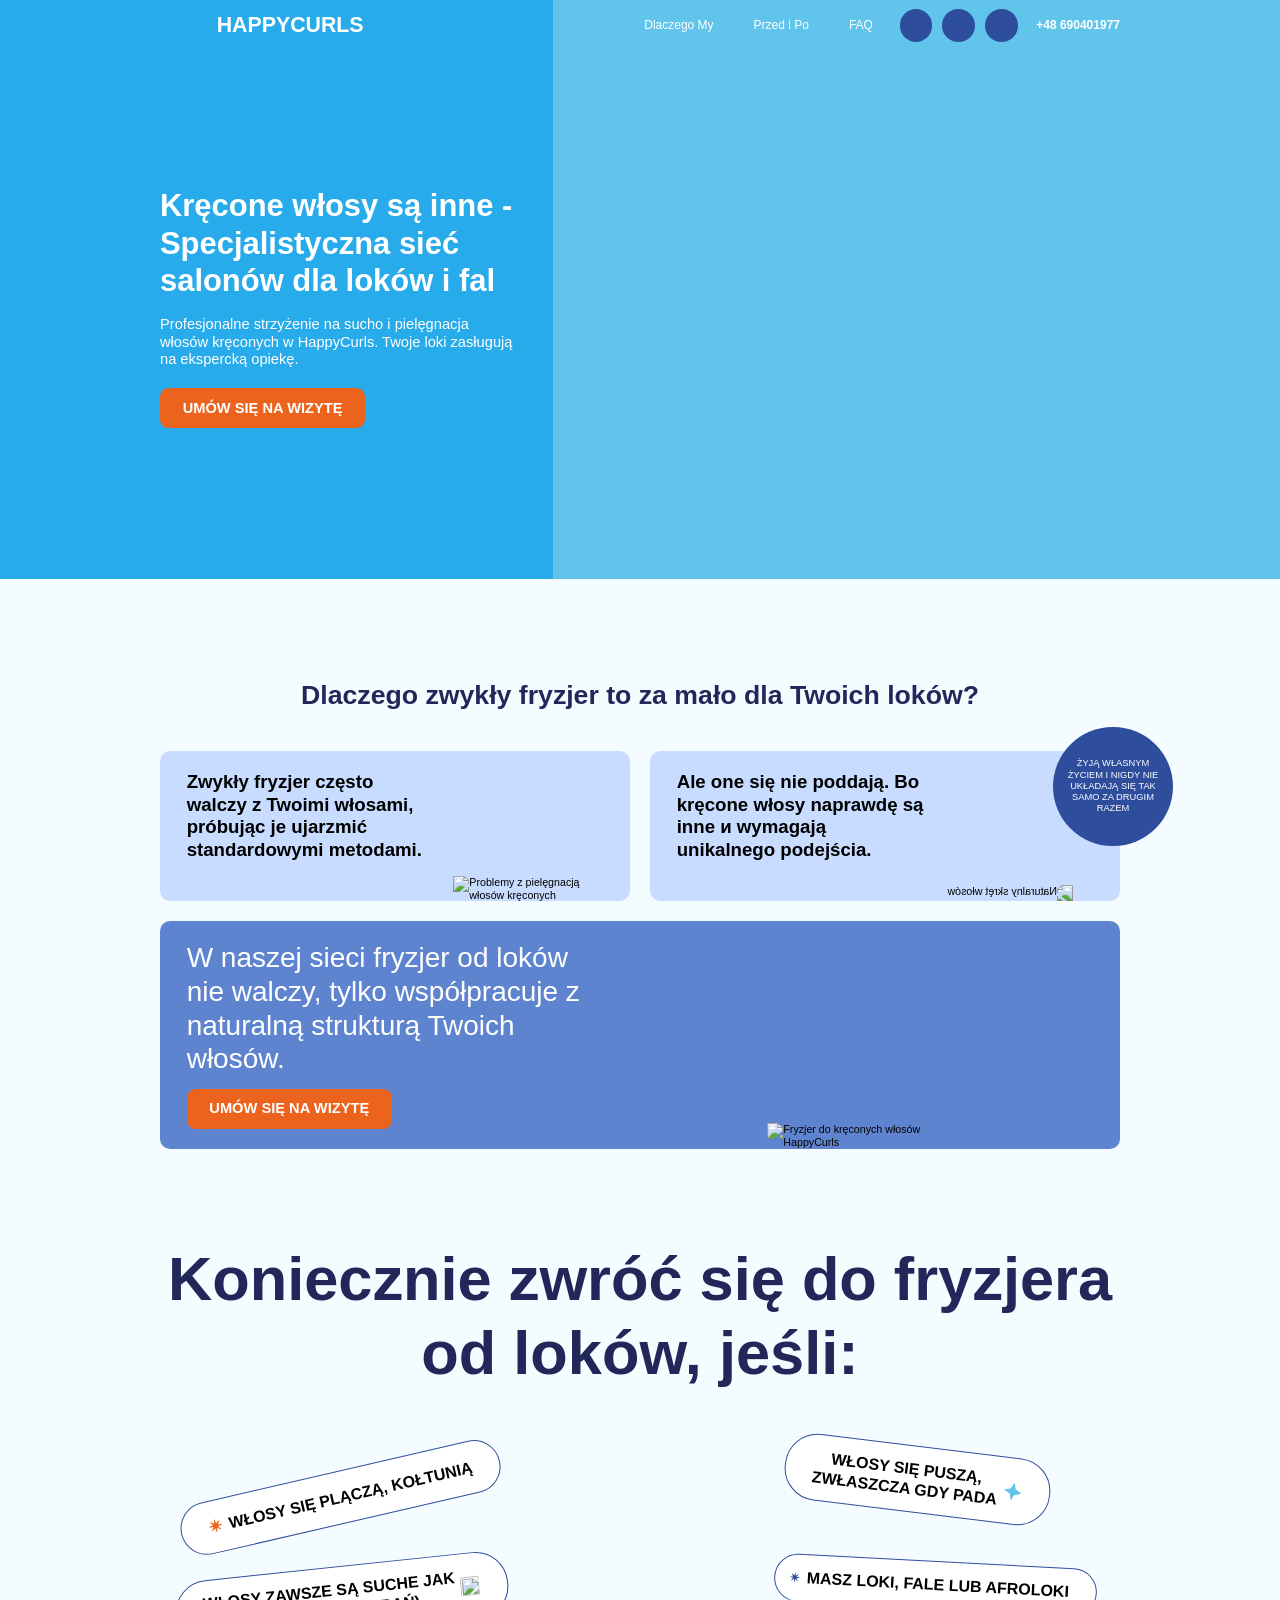
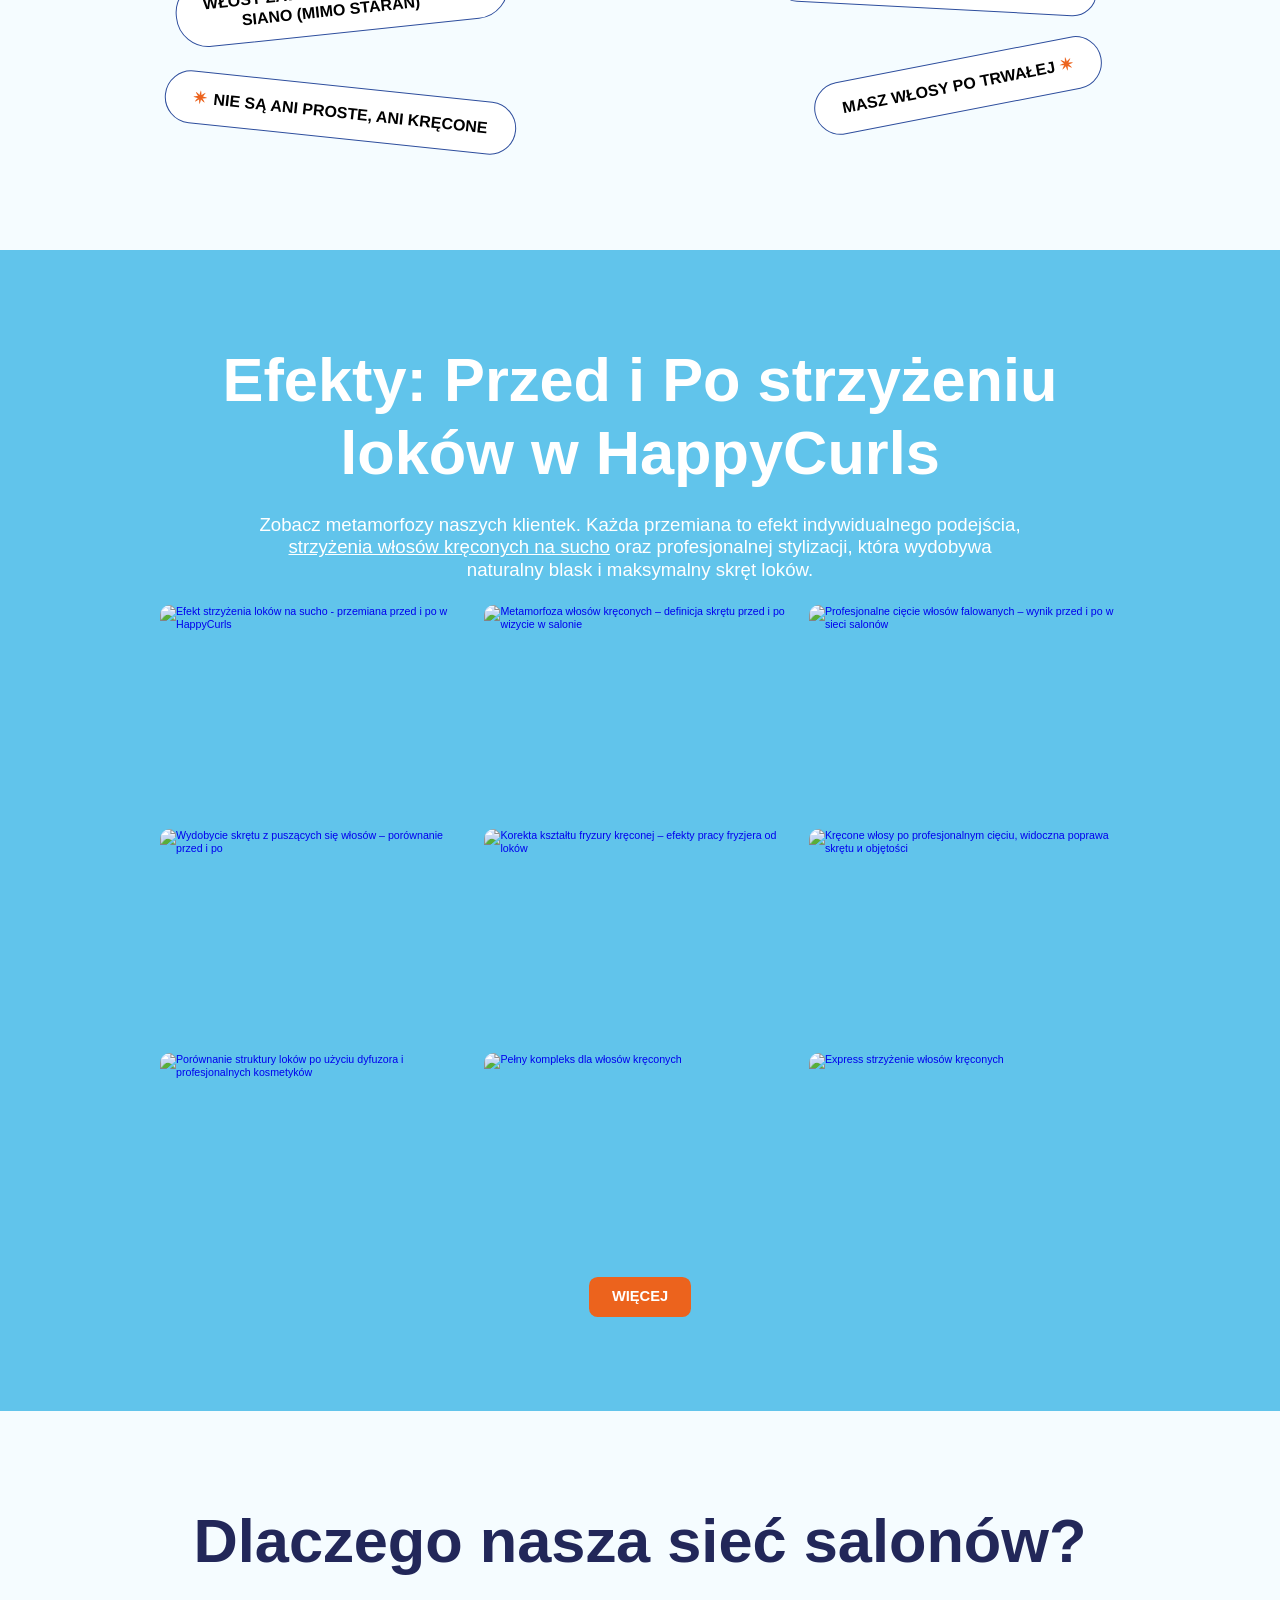
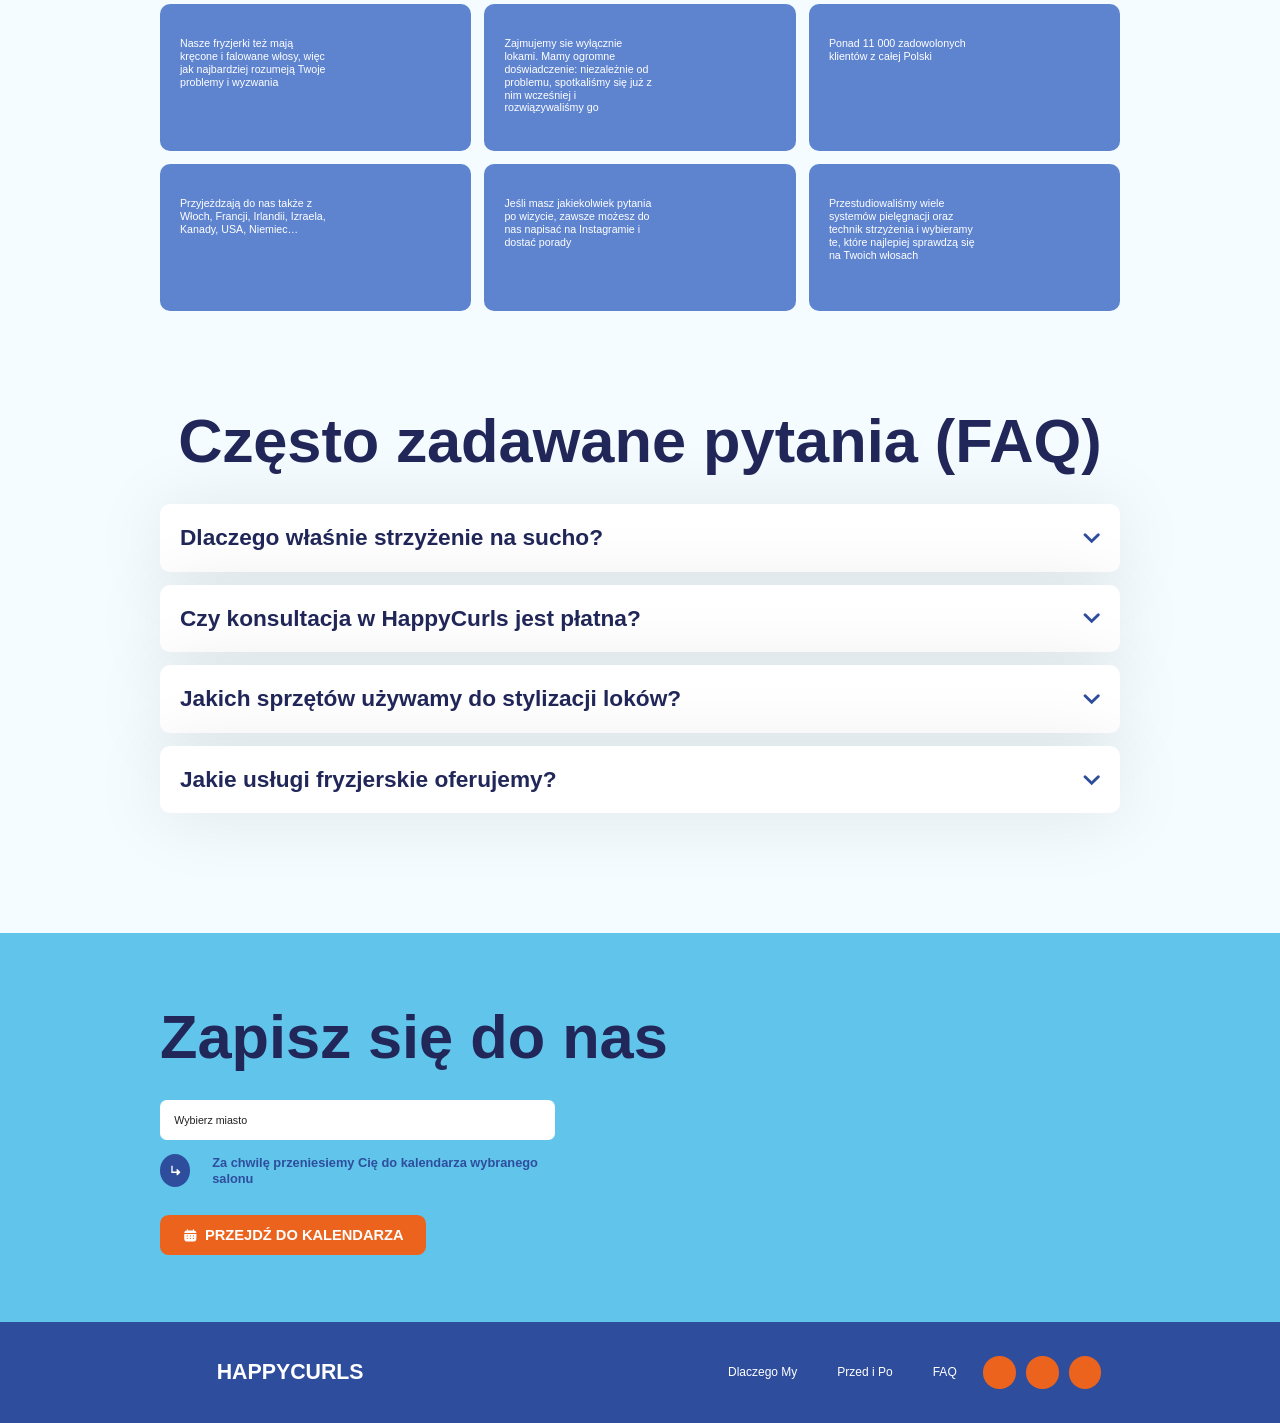
==== commit 730016cd: "SEO optimisation #2 Rewritten meta title and description, expanded structured data, stronger hero/ab" ====
--- a/index.html
+++ b/index.html
@@ -5,10 +5,10 @@
     <meta name="viewport" content="width=device-width, initial-scale=1.0" />
     <link rel="icon" href="images/logo.svg" type="image/svg+xml" />
     
-    <title>HappyCurls – Pielęgnacja włosów kręconych</title>
+    <title>HappyCurls - Najlepszy fryzjer do włosów kręconych. Poznaj cięcie na sucho!</title>
     <meta
       name="description"
-      content="HappyCurls – pielęgnacja włosów kręconych, porady, inspiracje i rozwiązania dla zdrowych, pięknych loków."
+      content="Specjalistyczny fryzjer do kręconych włosów. Oferujemy profesjonalne strzyżenie na sucho i pielęgnację loków w Warszawie, Poznaniu i Wrocławiu. Sprawdź efekty!"
     />
     <meta name="robots" content="index, follow" />
     <link rel="canonical" href="https://happycurls.pl/" />
@@ -36,83 +36,116 @@
     <link rel="preconnect" href="https://www.googletagmanager.com" />
 
     <script type="application/ld+json">
-      {
-        "@context": "https://schema.org",
-        "@type": "HairSalon",
-        "@id": "https://happycurls.pl/#business",
-        "name": "HappyCurls",
-        "url": "https://happycurls.pl/",
-        "logo": "https://happycurls.pl/images/logo.svg",
-        "image": "https://happycurls.pl/images/logo.svg",
-        "telephone": "+48690401977",
-        "priceRange": "$$",
-        "slogan": "Kręcone włosy są inne",
-        "description": "HappyCurls to salon fryzjerski specjalizujący się w pielęgnacji, stylizacji i strzyżeniu włosów kręconych oraz falowanych.",
-        "areaServed": [
-          { "@type": "City", "name": "Warszawa" },
-          { "@type": "City", "name": "Poznań" },
-          { "@type": "City", "name": "Wrocław" }
-        ],
-        "sameAs": [
-          "https://www.facebook.com/happycurls.polska/",
-          "https://www.instagram.com/happycurls_polska/",
-          "https://www.tiktok.com/@happycurls_polska/"
-        ],
-        "knowsAbout": [
-          "włosy kręcone",
-          "włosy falowane",
-          "afroloki",
-          "strzyżenie na sucho",
-          "naturalna stylizacja loków",
-          "pielęgnacja włosów kręconych",
-          "koloryzacja"
-        ],
-        "hasOfferCatalog": {
-          "@type": "OfferCatalog",
-          "name": "Usługi HappyCurls",
-          "itemListElement": [
-            {
-              "@type": "Offer",
-              "itemOffered": {
-                "@type": "Service",
-                "name": "Pełny Kompleks",
-                "description": "Strzyżenie na sucho, mycie, pielęgnacja i stylizacja."
-              }
-            },
-            {
-              "@type": "Offer",
-              "itemOffered": {
-                "@type": "Service",
-                "name": "Express Strzyżenie dla stałych klientów",
-                "description": "Strzyżenie na sucho i reanimacja skrętu."
-              }
-            },
-            {
-              "@type": "Offer",
-              "itemOffered": {
-                "@type": "Service",
-                "name": "Pielęgnacja i stylizacja"
-              }
-            },
-            {
-              "@type": "Offer",
-              "itemOffered": {
-                "@type": "Service",
-                "name": "Koloryzacja"
-              }
-            },
-            {
-              "@type": "Offer",
-              "itemOffered": {
-                "@type": "Service",
-                "name": "Pełny kompleks + koloryzacja"
-              }
+    {
+      "@context": "https://schema.org",
+      "@type": "HairSalon",
+      "@id": "https://happycurls.pl/#business",
+      "name": "HappyCurls",
+      "url": "https://happycurls.pl/",
+      "logo": "https://happycurls.pl/images/logo.svg",
+      "image": "https://happycurls.pl/images/logo.svg",
+      "telephone": "+48690401977",
+      "priceRange": "$$",
+      "slogan": "Kręcone włosy są inne",
+      "description": "HappyCurls to salon fryzjerski specjalizujący się w pielęgnacji, stylizacji i strzyżeniu włosów kręconych oraz falowanych.",
+      "areaServed": [
+        { "@type": "City", "name": "Warszawa" },
+        { "@type": "City", "name": "Poznań" },
+        { "@type": "City", "name": "Wrocław" }
+      ],
+      "sameAs": [
+        "https://www.facebook.com/happycurls.polska/",
+        "https://www.instagram.com/happycurls_polska/",
+        "https://www.tiktok.com/@happycurls_polska/"
+      ],
+      "knowsAbout": [
+        "włosy kręcone",
+        "włosy falowane",
+        "afroloki",
+        "strzyżenie na sucho",
+        "naturalna stylizacja loków",
+        "pielęgnacja włosów kręconych",
+        "koloryzacja"
+      ],
+      "department": [
+        {
+          "@type": "HairSalon",
+          "name": "HappyCurls Poznań",
+          "address": {
+            "@type": "PostalAddress",
+            "streetAddress": "Pl. Władysława Andersa 3",
+            "postalCode": "61-894",
+            "addressLocality": "Poznań",
+            "addressCountry": "PL"
+          },
+          "geo": {
+            "@type": "GeoCoordinates",
+            "latitude": 52.40114168683415,
+            "longitude": 16.925994771164447
+          }
+        },
+        {
+          "@type": "HairSalon",
+          "name": "HappyCurls Wrocław",
+          "address": {
+            "@type": "PostalAddress",
+            "streetAddress": "Tadeusza Kościuszki 80",
+            "postalCode": "50-441",
+            "addressLocality": "Wrocław",
+            "addressCountry": "PL"
+          },
+          "geo": {
+            "@type": "GeoCoordinates",
+            "latitude": 51.1013881254055,
+            "longitude": 17.040806354693903
+          }
+        }
+      ],
+      "hasOfferCatalog": {
+        "@type": "OfferCatalog",
+        "name": "Usługi HappyCurls",
+        "itemListElement": [
+          {
+            "@type": "Offer",
+            "itemOffered": {
+              "@type": "Service",
+              "name": "Pełny Kompleks",
+              "description": "Strzyżenie na sucho, mycie, pielęgnacja i stylizacja."
             }
-          ]
-        }
+          },
+          {
+            "@type": "Offer",
+            "itemOffered": {
+              "@type": "Service",
+              "name": "Express Strzyżenie dla stałych klientów",
+              "description": "Strzyżenie na sucho i reanimacja skrętu."
+            }
+          },
+          {
+            "@type": "Offer",
+            "itemOffered": {
+              "@type": "Service",
+              "name": "Pielęgnacja i stylizacja"
+            }
+          },
+          {
+            "@type": "Offer",
+            "itemOffered": {
+              "@type": "Service",
+              "name": "Koloryzacja"
+            }
+          },
+          {
+            "@type": "Offer",
+            "itemOffered": {
+              "@type": "Service",
+              "name": "Pełny kompleks + koloryzacja"
+            }
+          }
+        ]
       }
+    }
     </script>
-
     <link
       rel="stylesheet"
       href="https://cdn.jsdelivr.net/npm/@fancyapps/ui@5.0/dist/fancybox/fancybox.css"
@@ -212,22 +245,27 @@
 
     <div class="hero">
       <div class="container">
-        <h1 class="hero__title">KRĘCONE WŁOSY SĄ INNE</h1>
-        <div class="hero__descr">Rozpieść swoje loki w naszym salonie</div>
+        <h1 class="hero__title">
+          Kręcone włosy są inne - Specjalistyczna sieć salonów dla loków i fal
+        </h1>
+        <div class="hero__descr">Profesjonalne strzyżenie na sucho i pielęgnacja włosów kręconych w HappyCurls. Twoje loki zasługują na ekspercką opiekę.</div>
         <a href="#form" class="btn">Umów się na wizytę</a>
       </div>
     </div>
 
     <section class="about">
       <div class="container">
+        <h2 class="about__title">
+          Dlaczego zwykły fryzjer to za mało dla Twoich loków?
+        </h2>
         <div class="about__head">
           <div class="about__col">
-            <h4>Zwykły fryzjer walczy z Twoimi włosami</h4>
-            <img src="images/about-1.png" alt="" />
+            <p class="about__text-accent">Zwykły fryzjer często walczy z Twoimi włosami, próbując je ujarzmić standardowymi metodami.</p>
+            <img src="images/about-1.png" alt="Problemy z pielęgnacją włosów kręconych" />
           </div>
           <div class="about__col">
-            <h4>Ale nie poddają się. Bo naprawdę są inne</h4>
-            <img src="images/about-2.png" alt="" />
+            <p class="about__text-accent">Ale one się nie poddają. Bo kręcone włosy naprawdę są inne и wymagają unikalnego podejścia.</p>
+            <img src="images/about-2.png" alt="Naturalny skręt włosów" />
             <p class="about__crcl">
               <span>
                 ŻYJĄ WŁASNYM ŻYCIEM I NIGDY NIE UKŁADAJĄ SIĘ TAK SAMO ZA DRUGIM RAZEM
@@ -238,13 +276,11 @@
 
         <div class="about__foot">
           <div class="about__content">
-            <h4>
-              Fryzjer od loków nie walczy, tylko współpracuje z Twoimi kręconymi włosami
-            </h4>
+            <p class="about__text-accent">W naszej sieci fryzjer od loków nie walczy, tylko współpracuje z naturalną strukturą Twoich włosów.</p>
             <a href="#form" class="btn">Umów się na wizytę</a>
           </div>
          
-          <img class="about__img" src="images/about-3.png" alt="" />
+          <img class="about__img" src="images/about-3.png" alt="Fryzjer do kręconych włosów HappyCurls" />
           <img class="about__lines" src="images/about-lines.png" alt="" />
         </div>
       </div>
@@ -518,61 +554,67 @@
 
     <section class="haircuts" id="haircuts">
       <div class="container">
-        <h3 class="haircuts__title">Przed i Po</h3>
+        <h2 class="haircuts__title">Efekty: Przed i Po strzyżeniu loków w HappyCurls</h2>
+        <p class="haircuts__intro">
+          Zobacz metamorfozy naszych klientek. Każda przemiana to efekt indywidualnego podejścia, 
+          <u>strzyżenia włosów kręconych na sucho</u> oraz profesjonalnej stylizacji, 
+          która wydobywa naturalny blask i maksymalny skręt loków.
+        </p>
+
         <div class="haircuts__wrap">
           <a href="images/h1.png" data-fancybox="gallery">
-            <img src="images/h1.png" alt="" />
+            <img src="images/h1.png" alt="Efekt strzyżenia loków na sucho - przemiana przed i po w HappyCurls" />
           </a>
           <a href="images/h2.png" data-fancybox="gallery">
-            <img src="images/h2.png" alt="" />
+            <img src="images/h2.png" alt="Metamorfoza włosów kręconych – definicja skrętu przed i po wizycie w salonie" />
           </a>
           <a href="images/h3.png" data-fancybox="gallery">
-            <img src="images/h3.png" alt="" />
+            <img src="images/h3.png" alt="Profesjonalne cięcie włosów falowanych – wynik przed i po w sieci salonów" />
           </a>
           <a href="images/h4.png" data-fancybox="gallery">
-            <img src="images/h4.png" alt="" />
+            <img src="images/h4.png" alt="Wydobycie skrętu z puszących się włosów – porównanie przed i po" />
           </a>
           <a href="images/h5.png" data-fancybox="gallery">
-            <img src="images/h5.png" alt="" />
+            <img src="images/h5.png" alt="Korekta kształtu fryzury kręconej – efekty pracy fryzjera od loków" />
           </a>
           <a href="images/h6.png" data-fancybox="gallery">
-            <img src="images/h6.png" alt="" />
+            <img src="images/h6.png" alt="Kręcone włosy po profesjonalnym cięciu, widoczna poprawa skrętu и objętości" />
           </a>
           <a href="images/h7.png" data-fancybox="gallery">
-            <img src="images/h7.png" alt="" />
+            <img src="images/h7.png" alt="Porównanie struktury loków po użyciu dyfuzora i profesjonalnych kosmetyków" />
           </a>
           <a href="images/h8.png" data-fancybox="gallery">
-            <img src="images/h8.png" alt="" />
+            <img src="images/h8.png" alt="Pełny kompleks dla włosów kręconych" />
           </a>
           <a href="images/h9.png" data-fancybox="gallery">
-            <img src="images/h9.png" alt="" />
+            <img src="images/h9.png" alt="Express strzyżenie włosów kręconych" />
           </a>
           <a href="images/h10.png" data-fancybox="gallery">
-            <img src="images/h10.png" alt="" />
+            <img src="images/h10.png" alt="Pielęgnacja i stylizacja włosów falowanych i kręconych" />
           </a>
           <a href="images/h11.png" data-fancybox="gallery">
-            <img src="images/h11.png" alt="" />
+            <img src="images/h11.png" alt="Koloryzacja włosów kręconych" />
           </a>
           <a href="images/h12.png" data-fancybox="gallery">
-            <img src="images/h12.png" alt="" />
-          </a>
-	<a href="images/h13.png" data-fancybox="gallery">
-            <img src="images/h13.png" alt="" />
-          </a>
-	<a href="images/h14.png" data-fancybox="gallery">
-            <img src="images/h14.png" alt="" />
-          </a>
-	<a href="images/h15.png" data-fancybox="gallery">
-            <img src="images/h15.png" alt="" />
-          </a>
-	<a href="images/h16.png" data-fancybox="gallery">
-            <img src="images/h16.png" alt="" />
-          </a>
-	<a href="images/h17.png" data-fancybox="gallery">
-            <img src="images/h17.png" alt="" />
-          </a>
-	<a href="images/h18.png" data-fancybox="gallery">
-            <img src="images/h18.png" alt="" />
+            <img src="images/h12.png" alt="Strzyżenie i koloryzacja włosów kręconych" />
+          </a>
+          <a href="images/h13.png" data-fancybox="gallery">
+            <img src="images/h13.png" alt="Strzyżenie loków z indywidualnym dopasowaniem kształtu fryzury" />
+          </a>
+          <a href="images/h14.png" data-fancybox="gallery">
+            <img src="images/h14.png" alt="Profesjonalne cięcie włosów falowanych i kręconych" />
+          </a>
+          <a href="images/h15.png" data-fancybox="gallery">
+            <img src="images/h15.png" alt="Naturalna stylizacja loków po wizycie w salonie" />
+          </a>
+          <a href="images/h16.png" data-fancybox="gallery">
+            <img src="images/h16.png" alt="Zdrowe i sprężyste loki po zabiegu pielęgnacyjnym" />
+          </a>
+          <a href="images/h17.png" data-fancybox="gallery">
+            <img src="images/h17.png" alt="Fryzura dla włosów kręconych podkreślająca objętość i strukturę" />
+          </a>
+          <a href="images/h18.png" data-fancybox="gallery">
+            <img src="images/h18.png" alt="Efekt przed i po strzyżeniu włosów kręconych" />
           </a>
         </div>
         <div class="haircuts__btn">
@@ -583,7 +625,7 @@
 
     <section class="why-we" id="why-we">
       <div class="container">
-        <h3 class="why-we__title">Dlaczego My</h3>
+        <h2 class="why-we__title">Dlaczego nasza sieć salonów?</h2>
         <div class="why-we__wrap">
           <div class="why-we__item">
             <p>
@@ -633,11 +675,11 @@
 
     <section class="faq" id="faq">
       <div class="container">
-        <h4 class="faq__title">FAQ</h4>
+        <h2 class="faq__title">Często zadawane pytania (FAQ)</h2>
         <div class="faq__wrap">
           <div class="faq__item">
             <div class="faq__head">
-              <h6>Dlaczego wlaśnie strzyżenie na sucho?</h6>
+              <h3>Dlaczego właśnie strzyżenie na sucho?</h3>
               <svg
                 xmlns="http://www.w3.org/2000/svg"
                 width="26"
@@ -652,24 +694,12 @@
               </svg>
             </div>
             <div class="faq__answer">
-              Musimy widzieć typ i różnorodność skrętu, to, jak każde pasemko
-              się układa; jak pasemka i warstwy łączą się ze sobą oraz grubość
-              loczków i w jakim kierunku one się kręcą. Często jest tak, że mamy
-              jednocześnie prostsze i bardziej kręcone pasma na głowie, więc
-              fryzier koniecznie musi widzieć tą różnicę, aby nie obciąć zbyt
-              krótko bardziej podkręcone loczki i nie zostawić wystających
-              ogonków na prostszych. Efekt strzyżenia na mokro na lokach jest
-              nieprzewidywany, często fryzura wychodzi krótszą niż byśmy chcieli
-              і bezkształtną. Strzyżenie na sucho eliminuje te problemy: fryzura
-              będzie równą, dobrze się układała i pięknie odrastała
+              Musimy widzieć typ i różnorodność skrętu, to, jak każde pasemko się układa. Efekt strzyżenia na mokro na lokach jest nieprzewidywalny. Strzyżenie na sucho eliminuje te problemy: fryzura będzie równa, dobrze się ułoży i pięknie odrośnie.
             </div>
           </div>
           <div class="faq__item">
             <div class="faq__head">
-              <h6>
-                Umówiłam się na wizytę, czy mam dodatkowo zapłacić za
-                konsultację?
-              </h6>
+              <h3>Czy konsultacja w HappyCurls jest płatna?</h3>
               <svg
                 xmlns="http://www.w3.org/2000/svg"
                 width="26"
@@ -684,12 +714,12 @@
               </svg>
             </div>
             <div class="faq__answer">
-              Nie, konsultacja jest wliczona w cenę każdej usługi.
+              Nie, profesjonalna konsultacja i analiza struktury włosa jest wliczona w cenę każdej usługi w naszej sieci salonów.
             </div>
           </div>
           <div class="faq__item">
             <div class="faq__head">
-              <h6>Co to znaczy stylizacja? Jakich sprzetów używacie?</h6>
+              <h3>Jakich sprzętów używamy do stylizacji loków?</h3>
               <svg
                 xmlns="http://www.w3.org/2000/svg"
                 width="26"
@@ -704,16 +734,12 @@
               </svg>
             </div>
             <div class="faq__answer">
-		To naturalna stylizacja włosów kręconych i falowanych. NIE używamy 
-		żadnych lokówek, prostownic, stylerów, wałków itp. Wszystkie loki 
-		i fale, które widzisz na zdjęciach „HappyCurls” to efekt pracy 
-		rąk i suszarki z dyfuzorem. To znaczy, że możesz nauczyć się 
-		powtarzać taką stylizację w domu samodzielnie bez dodatkowego sprzętu.
+              W HappyCurls stawiamy na naturalność. NIE używamy lokówek ani prostownic. Wszystkie efekty, które widzisz w galerii, to wynik pracy rąk и suszarki z dyfuzorem.
             </div>
           </div>
           <div class="faq__item">
             <div class="faq__head">
-              <h6>Jakie macie usługi?</h6>
+              <h3>Jakie usługi fryzjerskie oferujemy?</h3>
               <svg
                 xmlns="http://www.w3.org/2000/svg"
                 width="26"
@@ -728,13 +754,12 @@
               </svg>
             </div>
             <div class="faq__answer">
-              	<ul>
-		<li>Pełny Kompleks (Strzyżenie na sucho, mycie, pielęgnacja, stylizacja)</li>
-		<li>Express Strzyżenie dla stałych klientów (strzyżenie na sucho, reanimacja skrętu)</li>
-		<li>Pielęgnacja i stylizacja</li>
-		<li>Koloryzacja</li>
-		<li>Pełny kompleks + koloryzacja</li>
-		</ul>
+              <ul>
+                <li><u>Pełny Kompleks</u> (Strzyżenie na sucho, mycie, pielęgnacja, stylizacja)</li>
+                <li><u>Express Strzyżenie</u> dla stałych klientów</li>
+                <li>Pielęgnacja i stylizacja</li>
+                <li>Koloryzacja włosów kręconych</li>
+		          </ul>
             </div>
           </div>
         </div>
--- a/css/main.css
+++ b/css/main.css
@@ -1 +1 @@
-.header__menu li a:hover,.header__phone:hover{color:#ff8648}.contacts__title,.header__logo,.hero__title,.mobile-menu__list li a{font-family:"Playfair Display",sans-serif}*,.header__menu,.header__soc,.why__list{list-style:none}.about__crcl,.btn,.faq__title,.haircuts__title,.mobile-menu__list li,.why-we__title,.why__list li,.why__title{text-align:center}.btn,.faq__title,.header__logo,.why__list li{text-transform:uppercase}@font-face{font-family:Inter;src:url("../fonts/Inter-SemiBold.woff2") format("woff2"),url("../fonts/Inter-SemiBold.woff") format("woff");font-weight:600;font-style:normal;font-display:swap}@font-face{font-family:Inter;src:url("../fonts/Inter-Regular.woff2") format("woff2"),url("../fonts/Inter-Regular.woff") format("woff");font-weight:400;font-style:normal;font-display:swap}@font-face{font-family:"Playfair Display";src:url("../fonts/PlayfairDisplay-SemiBold.woff2") format("woff2"),url("../fonts/PlayfairDisplay-SemiBold.woff") format("woff");font-weight:600;font-style:normal;font-display:swap}*{margin:0;padding:0;box-sizing:border-box}.container{margin:0 auto;width:75vw}img{max-width:100%;max-height:100%}body{font-family:Inter,sans-serif;min-width:320px;background:#f5fcff;line-height:1.2;font-size:.8333333333vw}body.b-hidden{overflow:hidden}.header{position:fixed;top:0;left:0;width:100%;z-index:10;padding-top:.7291666667vw;padding-bottom:.7291666667vw;transition:.3s}.header__logo,.header__phone{transition:color .3s;font-weight:600}.header .container{display:flex;align-items:center;justify-content:space-between}.header__contacts,.header__logo{display:flex;align-items:center}.header__logo{color:#fff;text-decoration:none;font-size:1.6666666667vw}.header__menu li a,.header__phone{font-size:.9375vw;color:#fff;text-decoration:none}.header__logo img{width:3.6979166667vw;margin-right:.7291666667vw}.footer__tel,.header__phone-mobile{display:none}.header__soc{display:flex;gap:.78125vw;margin-left:2.0833333333vw;margin-right:1.4583333333vw}.header__soc li a{display:flex;align-items:center;justify-content:center;width:2.5520833333vw;height:2.5520833333vw;background:#2e4e9d;border-radius:50%;transition:opacity .3s}.header__soc li a:hover{opacity:.7}.btn__icon svg,.why__list--left li:first-child svg{width:1.1458333333vw}.header__menu{display:flex;gap:60px;gap:3.125vw}.header__menu li a{transition:color .3s}.header.white{background:#fff;box-shadow:0 4px 15px 0 rgba(0,0,0,.06)}.header.white .header__logo,.header.white .header__menu li a,.header.white .header__phone{color:#222759}.header.white .header__menu li a:hover{color:#ec631d}.header.white .mobile-menu-open span,.header.white .mobile-menu-open:after,.header.white .mobile-menu-open:before{background:#222759}.hero{background:url("../images/hero-bg.png") center bottom/cover #61c4eb;position:relative;margin-bottom:7.8125vw}@media (max-width:768px){.container{width:100%;padding:0 20px}body{font-size:14px}.header{padding-top:10px;padding-bottom:10px}.header__contacts{margin-left:auto}.header__logo{font-size:18px}.header__logo img{width:48px;margin-right:8px}.header__phone{display:none}.header__phone-mobile{display:flex!important}.header__soc{margin-right:12px;margin-left:12px;gap:10px}.header__soc li a{width:38px;height:38px}.header__soc li a img{width:auto}.header__menu,.header__soc li:not(.header__inst),.hero:before{display:none}.header__inst img{width:21px!important}.hero{margin-bottom:60px;padding-top:103px;padding-bottom:334px;background-size:816px auto;background-repeat:no-repeat;background-position:right bottom}}@media (max-width:530px){.hero{background-position:right -115px bottom}}.hero:before{content:"";width:43.2291666667vw;background:rgba(0,155,234,.6);position:absolute;left:0;top:0;height:100%}.hero .container{height:45.2083333333vw;position:relative;z-index:1;display:flex;flex-direction:column;justify-content:center;align-items:flex-start}.hero__title{max-width:27.6041666667vw;font-size:4.7916666667vw;font-weight:600;color:#fff;margin-bottom:1.3541666667vw}.hero__descr{color:#fff;font-size:1.1458333333vw;max-width:27.6041666667vw;margin-bottom:1.5104166667vw}.btn{display:inline-flex;align-items:center;height:3.125vw;padding-left:1.7708333333vw;padding-right:1.7708333333vw;border-radius:.6770833333vw;font-size:1.1458333333vw;color:#fff;text-decoration:none;font-weight:600;background-color:#ec631d;transition:background-color .3s;border:0;cursor:pointer}.btn--with-icons{display:inline-flex;align-items:center;gap:.6vw}.btn__icon{display:flex}.btn__icon svg{height:auto}.text-with-icon{display:flex;flex-direction:row;align-items:center;justify-content:flex-start;gap:22px;width:fit-content;margin-top:.8520833333vw;margin-bottom:2.2vw}.text-with-icon--text{color:#2e4e9d;font-size:1vw;font-weight:600}.mobile-menu__list li a,.mobile-menu__phone{color:#fff;text-decoration:none;font-weight:600}.text-with-icon--icon{display:flex;align-items:center;justify-content:center;width:2.5520833333vw;height:2.5520833333vw;background:#2e4e9d;border-radius:50%}.text-with-icon--icon svg{width:.8270833333vw}.btn:hover{background-color:#ff8648}.mobile-menu-open{width:19px;height:14px;border:0;position:relative;background:rgba(0,0,0,0);display:none;cursor:pointer}.mobile-menu-open span,.mobile-menu-open:after,.mobile-menu-open:before{content:"";position:absolute;left:0;height:2px;background:#fff;width:100%;top:50%;margin-top:-1px;transition:.5s;border-radius:6px}.faq__head svg,.haircuts__wrap a img,.mobile-menu{transition:transform .3s}.mobile-menu-open:before{top:0;margin:0}.mobile-menu-open:after{top:auto;margin:0;bottom:0}.mobile-menu-open.active span{opacity:0}.mobile-menu-open.active:before{transform:rotate(45deg);top:50%}.mobile-menu-open.active:after{transform:rotate(-45deg);top:50%}.mobile-menu{position:fixed;top:0;left:0;width:100%;height:100%;z-index:5;background:#61c4eb;overflow:auto;display:flex;flex-direction:column;align-items:center;padding:157px 20px 27px;transform:translateX(-100%)}.mobile-menu.active{transform:translateX(0)}.mobile-menu__list{flex:1;display:flex;flex-direction:column;gap:36px}.mobile-menu__list li a{font-size:42px}.mobile-menu__soc{display:flex;flex-direction:column;align-items:center;margin-top:30px}.mobile-menu__soc ul{list-style:none;display:flex;align-items:center;gap:12px}.mobile-menu__soc ul li a{display:flex;align-items:center;justify-content:center;border-radius:50%;width:38px;height:38px;background:#2e4e9d}.mobile-menu__soc ul li a img{max-width:60%;max-height:60%}.mobile-menu__phone{margin-bottom:17px;font-size:18px}.footer{background:#2e4e9d}.footer .container{display:flex;align-items:center;justify-content:space-between;height:7.9166666667vw}.footer .header__soc li a{background:#ec631d}.contacts{padding-top:5.2083333333vw;padding-bottom:5.2083333333vw;background:#61c4eb;position:relative;overflow:hidden}.contacts .container,.why-we .container{position:relative;z-index:1}.contacts__title{margin-bottom:2.0833333333vw;font-size:4.7916666667vw;font-weight:600;color:#222759}.contacts__error{font-size:.7291666667vw;display:none;color:#ff1e1e}.contacts__wrap{margin-bottom:1.0416666667vw}.contacts__wrap.error .contacts__error{display:block}.contacts__form{width:30.8333333333vw}.contacts__form input[type=email],.contacts__form input[type=text],.contacts__form select{width:100%;margin-bottom:1px;height:3.125vw;border-radius:.5208333333vw;border:1px solid transparent;outline:0;padding-left:1.0416666667vw;padding-right:1.0416666667vw;color:#1f1f1f;font-size:.8333333333vw;font-family:Inter,sans-serif}.about__col h4,.about__content h4,.haircuts__title,.why-we__title,.why__title{font-family:"Playfair Display",sans-serif}.contacts__form input[type=email]::-webkit-input-placeholder,.contacts__form input[type=text]::-webkit-input-placeholder,.contacts__form select::-webkit-input-placeholder{font-family:Inter,sans-serif;color:#1f1f1f}.contacts__form input[type=email]:-moz-placeholder,.contacts__form input[type=text]:-moz-placeholder,.contacts__form select:-moz-placeholder{font-family:Inter,sans-serif;color:#1f1f1f}.contacts__form input[type=email]::-moz-placeholder,.contacts__form input[type=text]::-moz-placeholder,.contacts__form select::-moz-placeholder{font-family:Inter,sans-serif;color:#1f1f1f}.contacts__form input[type=email]:-ms-input-placeholder,.contacts__form input[type=text]:-ms-input-placeholder,.contacts__form select:-ms-input-placeholder{font-family:Inter,sans-serif;color:#1f1f1f}.contacts__form input[type=email].error,.contacts__form input[type=text].error,.contacts__form select.error{border-color:#ff1e1e}.contacts__form select{cursor:pointer;-webkit-appearance:none;-moz-appearance:none;appearance:none;background:url("../images/select-arrow.svg") center right 1.042vw/.833vw no-repeat #fff}.contacts__bg{position:absolute;right:0;top:0;height:100%;width:auto}.contacts__bg-mobile{display:none;margin:0}.why,.why-we{margin-bottom:7.2916666667vw;position:relative}.why__title{margin-bottom:3.1770833333vw;color:#222759;font-weight:600;font-size:4.7916666667vw}.why__wrap{height:25.46875vw;position:relative}.why__wrap.mobile{display:none}.why__line{position:absolute;width:100%;left:0;top:16.6666666667vw}.why__list{position:relative;z-index:2}.why__list li{border:1px solid #2e4e9d;border-radius:2.5520833333vw;position:absolute;padding:1.0416666667vw 2.1354166667vw;display:inline-flex;align-items:center;justify-content:center;font-size:1.25vw;font-weight:600;background:#fff}.why__list li svg{margin-right:.46875vw;-o-object-fit:contain;object-fit:contain}.why__list--left li:first-child{top:3.2vw;left:1.3vw;transform:rotate(-13deg)}@media (max-width:768px){.hero .container{height:auto;align-items:center}.hero__title{text-align:center;max-width:100%;font-size:42px;margin-bottom:12px}.hero__descr{text-align:center;margin-bottom:20px;max-width:100%;font-size:16px}.btn--with-icons{gap:12px}.btn__icon svg{width:26px}.text-with-icon{margin-top:-25px;margin-bottom:50px}.text-with-icon--text{font-size:20px}.text-with-icon--icon{width:fit-content;height:fit-content;padding:15px;border-radius:50%}.text-with-icon--icon svg{width:20px}.btn{height:60px;max-width:400px;width:100%;justify-content:center;border-radius:13px;font-size:22px;padding:0 15px}.mobile-menu-open,.why__wrap.mobile{display:block}.footer{padding-top:23px;padding-bottom:29px}.footer .container{flex-direction:column;height:auto}.footer .header__logo{margin-bottom:21px}.footer .header__menu{display:flex;flex-direction:column;align-items:center;justify-content:center;gap:10px;margin-bottom:18px}.footer .header__menu li a{font-size:14px}.footer .header__contacts{margin:0 auto;flex-direction:column}.footer__tel{display:block;margin-bottom:20px;color:#fff;text-decoration:none;font-size:14px;font-weight:600}.footer .header__soc li{display:flex}.footer .header__soc li a img{width:auto!important;height:auto!important;max-width:60%;max-height:60%}.contacts{padding-top:50px;padding-bottom:0}.contacts__title{margin-bottom:30px;font-size:42px;text-align:center}.contacts__error{font-size:12px}.contacts__wrap{margin-bottom:20px}.contacts__form{width:100%;margin-bottom:50px}.contacts__form input[type=email],.contacts__form input[type=text],.contacts__form select{margin-bottom:20px;height:60px;padding:0 20px;font-size:16px}.contacts__form select{background-position:center right 12px;background-size:16px}.contacts__bg,.why__line,.why__wrap.desktop{display:none}.contacts__bg-mobile{display:flex;width:100%;min-width:501px;margin-left:-40px;width:calc(100% + 40px);max-width:inherit}.why{margin-bottom:50px}.why__title{margin-bottom:20px;font-size:42px}.why__wrap{height:auto;max-width:320px;margin:0 auto}.why__bg{display:flex;width:225px;margin:23px auto 0}.why__list li{font-size:16px;border-radius:49px;padding:14px 30px;position:static;width:100%}.why__list li svg{margin-right:9px}.why__list--left li:first-child{margin-bottom:27px;transform:rotate(5deg)}.why__list--left li:first-child svg{width:22px}}.why__list--left li:nth-child(2){top:10.6vw;left:1.2vw;transform:rotate(-6deg)}.why__list--left li:nth-child(2) img{margin-right:0;margin-left:.3645833333vw;width:1.5104166667vw;height:1.5104166667vw;min-width:1.5104166667vw}@media (max-width:768px){.why__list--left li:nth-child(2){transform:rotate(-1deg);margin-bottom:30px}.why__list--left li:nth-child(2) img{width:22px;margin-left:10px;min-width:22px;height:22px}}.why__list--left li:nth-child(3){top:20vw;left:.3vw;transform:rotate(6deg)}.why__list--left li:nth-child(3) svg{width:1.1458333333vw}@media (max-width:768px){.why__list--left li:nth-child(3){transform:rotate(5deg);margin-bottom:30px}.why__list--left li:nth-child(3) svg{width:22px}}.why__list--right li:first-child{right:5.4vw;transform:rotate(7deg);top:1.2vw}.why__list--right li:first-child svg{margin-right:0;width:1.4583333333vw;margin-left:.4125vw}@media (max-width:768px){.why__list--right li:first-child{transform:rotate(-1deg);margin-bottom:30px}.why__list--right li:first-child svg{width:22px;margin-left:10px}}.why__list--right li:nth-child(2){right:1.8vw;top:10.2vw;transform:rotate(3deg);padding-left:1.11vw}.why__list--right li:nth-child(2) svg{width:.8854166667vw}@media (max-width:768px){.why__list--right li:nth-child(2){transform:rotate(5deg);margin-bottom:30px}.why__list--right li:nth-child(2) svg{width:17px;margin-right:5px}}.why__list--right li:nth-child(3){right:1.3vw;top:17.9vw;transform:rotate(-11deg)}.why__list--right li:nth-child(3) svg{margin-right:0;margin-left:.3125vw;width:1.1458333333vw}.why__line-mobile{display:none;position:absolute}.about{margin-bottom:7.2916666667vw}.about__head{display:grid;grid-template-columns:repeat(2,1fr);gap:20px;margin-bottom:20px}.about__col{height:11.71875vw;background:#c8dcff;padding-top:1.5625vw;padding-left:2.0833333333vw;border-radius:.78125vw;position:relative}.about__col img,.about__crcl{position:absolute;display:flex}.about__col img{width:10.15625vw;bottom:0;right:3.6458333333vw}@media (min-width:768px){.why__bg{position:absolute;top:0;height:100%;display:flex;left:50%;transform:translateX(-50%);z-index:1}.about__col:nth-child(2) img{transform:scaleX(-1);z-index:1}}.about__col h4{max-width:19.53125vw;font-size:2.1875vw;font-weight:600}.about__crcl{align-items:center;justify-content:center;width:9.3229166667vw;height:9.3229166667vw;background:#2e4e9d;border-radius:50%;top:-1.9270833333vw;right:-4.1145833333vw;color:#fff;font-size:.7291666667vw;padding:.4166666667vw}.about__foot{height:16.3020833333vw;overflow:hidden;border-radius:.78125vw;background:#5f84cf;padding-top:1.5625vw;padding-left:2.0833333333vw;position:relative}.about__img{position:absolute;bottom:0;width:12.3958333333vw;right:15.15625vw;z-index:1}.about__content{width:31.5104166667vw;position:relative;z-index:2}.about__content h4{margin-bottom:1.0416666667vw;font-size:2.1875vw;color:#fff}.about__lines{position:absolute;height:100%;right:0;top:0}.haircuts{margin-bottom:7.2916666667vw;background:#61c4eb;padding-top:7.2916666667vw;padding-bottom:7.2916666667vw}.haircuts__title{margin-bottom:1.875vw;color:#fff;font-size:4.7916666667vw;font-weight:600}.haircuts__wrap{margin-bottom:1.0416666667vw;display:grid;grid-template-columns:repeat(3,1fr);gap:1.0416666667vw}.haircuts__wrap a{text-decoration:none;display:flex;overflow:hidden;border-radius:.78125vw;height:16.4583333333vw}.haircuts__wrap a img{width:100%;height:100%;-o-object-fit:cover;object-fit:cover}.haircuts__wrap a:hover img{transform:scale(1.2)}.haircuts__btn{display:flex;justify-content:center}.why-we__title{margin-bottom:2.0833333333vw;font-size:4.7916666667vw;font-weight:600;color:#222759}.why-we__wrap{display:grid;gap:1.0416666667vw;grid-template-columns:repeat(3,1fr)}.why-we__item{height:11.4583333333vw;border-radius:.78125vw;background:#5f84cf;position:relative;padding-top:2.6041666667vw;padding-left:1.5625vw}.why-we__item p{color:#fff;font-size:.8333333333vw;width:11.6145833333vw}.faq__head h6,.faq__title{font-weight:600;font-family:"Playfair Display",sans-serif;color:#222759}.why-we__item img{position:absolute;max-height:95%;right:1.8229166667vw;bottom:0}.why-we__line{position:absolute;top:0;right:0;width:100%}.faq{margin-bottom:9.375vw}.faq__title{margin-bottom:2.0833333333vw;font-size:4.7916666667vw}.faq__wrap{display:flex;flex-direction:column;gap:1.0416666667vw}.faq__item{padding:1.5625vw;background:#fff;border-radius:.78125vw;box-shadow:0 4px 75px 0 rgba(0,0,0,.09);cursor:pointer}.faq__item.active .faq__head svg{transform:rotate(-180deg)}.faq__head{display:flex;align-items:center;gap:1.0416666667vw;justify-content:space-between}.faq__head h6{font-size:1.7708333333vw}.faq__head svg{width:1.3541666667vw;min-width:1.3541666667vw}.faq__answer{margin-top:1.0416666667vw;max-width:64.3229166667vw;display:none}@media (max-width:768px){.why__list--right li:nth-child(3){transform:rotate(-3deg);margin-bottom:20px}.why__list--right li:nth-child(3) svg{width:22px;margin-left:6px}.why__line-mobile{display:flex}.why__line-mobile--left{width:50%;left:0;top:24%;max-width:250px}.why__line-mobile--right{right:0;width:60%;top:34%;max-width:300px}.about{margin-bottom:55px}.about__head{grid-template-columns:1fr;gap:20px;margin-bottom:20px}.about__col,.about__foot{height:auto;padding:20px 20px 0;border-radius:15px}.about__col img{position:static;margin:0 auto;width:175px}.about__col:nth-child(2){padding-bottom:113px;overflow:hidden}.about__col h4{max-width:100%;text-align:center;margin-bottom:21px;font-size:24px}.about__crcl{width:320px;height:320px;bottom:-191px;right:auto;top:auto;left:50%;transform:translateX(-50%);align-items:flex-start;padding-top:46px;font-size:14px}.about__crcl span{display:block;max-width:174px;margin:0 auto}.about__img{position:relative;right:auto;width:150px;margin:20px auto 0;display:flex}.about__content{width:100%}.about__content h4{text-align:center;margin-bottom:20px;font-size:24px}.about__lines{height:auto;width:100%;bottom:0;top:auto}.haircuts{margin-bottom:70px;padding-top:50px;padding-bottom:50px}.faq__title,.haircuts__title,.why-we__title{margin-bottom:20px;font-size:42px}.haircuts__wrap{gap:20px;margin-bottom:20px;grid-template-columns:1fr}.haircuts__wrap a{border-radius:15px;height:auto}.faq,.why-we{margin-bottom:70px}.why-we__wrap{gap:20px;grid-template-columns:1fr}.why-we__item{min-height:145px;height:auto;border-radius:15px;padding:20px}.why-we__item p{width:174px;font-size:14px}.why-we__item img{right:21px}.why-we__line{display:none}.faq__wrap{gap:20px}.faq__item{padding:20px;border-radius:15px}.faq__head{gap:15px}.faq__head h6{font-size:24px}.faq__head svg{width:16px;min-width:16px}.faq__answer{margin-top:20px;max-width:100%}}+.header__menu li a:hover,.header__phone:hover{color:#ff8648}.btn,.mobile-menu__list li{text-align:center}.contacts__title,.header__logo,.hero__title,.mobile-menu__list li a{font-family:"Playfair Display",sans-serif}*,.header__menu,.header__soc,.why__list{list-style:none}.btn,.header__logo,.why__list li{text-transform:uppercase}@font-face{font-family:Inter;src:url("../fonts/Inter-SemiBold.woff2") format("woff2"),url("../fonts/Inter-SemiBold.woff") format("woff");font-weight:600;font-style:normal;font-display:swap}@font-face{font-family:Inter;src:url("../fonts/Inter-Regular.woff2") format("woff2"),url("../fonts/Inter-Regular.woff") format("woff");font-weight:400;font-style:normal;font-display:swap}@font-face{font-family:"Playfair Display";src:url("../fonts/PlayfairDisplay-SemiBold.woff2") format("woff2"),url("../fonts/PlayfairDisplay-SemiBold.woff") format("woff");font-weight:600;font-style:normal;font-display:swap}*{margin:0;padding:0;box-sizing:border-box}.container{margin:0 auto;width:75vw}img{max-width:100%;max-height:100%}body{font-family:Inter,sans-serif;min-width:320px;background:#f5fcff;line-height:1.2;font-size:.8333333333vw}body.b-hidden{overflow:hidden}.header{position:fixed;top:0;left:0;width:100%;z-index:10;padding-top:.7291666667vw;padding-bottom:.7291666667vw;transition:.3s}.header__logo,.header__phone{transition:color .3s;font-weight:600}.header .container{display:flex;align-items:center;justify-content:space-between}.header__contacts,.header__logo{display:flex;align-items:center}.header__logo{color:#fff;text-decoration:none;font-size:1.6666666667vw}.header__menu li a,.header__phone{font-size:.9375vw;color:#fff;text-decoration:none}.header__logo img{width:3.6979166667vw;margin-right:.7291666667vw}.footer__tel,.header__phone-mobile{display:none}.header__soc{display:flex;gap:.78125vw;margin-left:2.0833333333vw;margin-right:1.4583333333vw}.header__soc li a{display:flex;align-items:center;justify-content:center;width:2.5520833333vw;height:2.5520833333vw;background:#2e4e9d;border-radius:50%;transition:opacity .3s}.header__soc li a:hover{opacity:.7}.btn__icon svg,.why__list--left li:first-child svg{width:1.1458333333vw}.header__menu{display:flex;gap:60px;gap:3.125vw}.header__menu li a{transition:color .3s}.header.white{background:#fff;box-shadow:0 4px 15px 0 rgba(0,0,0,.06)}.header.white .header__logo,.header.white .header__menu li a,.header.white .header__phone{color:#222759}.header.white .header__menu li a:hover{color:#ec631d}.header.white .mobile-menu-open span,.header.white .mobile-menu-open:after,.header.white .mobile-menu-open:before{background:#222759}.hero{background:url("../images/hero-bg.png") center bottom/cover #61c4eb;position:relative;margin-bottom:7.8125vw}@media (max-width:768px){.container{width:100%;padding:0 20px}body{font-size:14px}.header{padding-top:10px;padding-bottom:10px}.header__contacts{margin-left:auto}.header__logo{font-size:18px}.header__logo img{width:48px;margin-right:8px}.header__phone{display:none}.header__phone-mobile{display:flex!important}.header__soc{margin-right:12px;margin-left:12px;gap:10px}.header__soc li a{width:38px;height:38px}.header__soc li a img{width:auto}.header__menu,.header__soc li:not(.header__inst),.hero:before{display:none}.header__inst img{width:21px!important}.hero{margin-bottom:60px;padding-top:103px;padding-bottom:334px;background-size:816px auto;background-repeat:no-repeat;background-position:right bottom}}@media (max-width:530px){.hero{background-position:right -115px bottom}}.hero:before{content:"";width:43.2291666667vw;background:rgba(0,155,234,.6);position:absolute;left:0;top:0;height:100%}.hero .container{height:45.2083333333vw;position:relative;z-index:1;display:flex;flex-direction:column;justify-content:center;align-items:flex-start}.hero__title{max-width:27.6041666667vw;font-size:2.4166666667vw;font-weight:600;color:#fff;margin-bottom:1.3541666667vw;white-space:pre-line}.hero__descr{color:#fff;font-size:1.1458333333vw;max-width:27.6041666667vw;margin-bottom:1.5104166667vw}.btn{display:inline-flex;align-items:center;height:3.125vw;padding-left:1.7708333333vw;padding-right:1.7708333333vw;border-radius:.6770833333vw;font-size:1.1458333333vw;color:#fff;text-decoration:none;font-weight:600;background-color:#ec631d;transition:background-color .3s;border:0;cursor:pointer}.btn--with-icons{display:inline-flex;align-items:center;gap:.6vw}.btn__icon{display:flex}.btn__icon svg{height:auto}.text-with-icon{display:flex;flex-direction:row;align-items:center;justify-content:flex-start;gap:22px;width:fit-content;margin-top:.8520833333vw;margin-bottom:2.2vw}.text-with-icon--text{color:#2e4e9d;font-size:1vw;font-weight:600}.mobile-menu__list li a,.mobile-menu__phone{color:#fff;font-weight:600;text-decoration:none}.text-with-icon--icon{display:flex;align-items:center;justify-content:center;width:2.5520833333vw;height:2.5520833333vw;background:#2e4e9d;border-radius:50%}.text-with-icon--icon svg{width:.8270833333vw}.btn:hover{background-color:#ff8648}.mobile-menu-open{width:19px;height:14px;border:0;position:relative;background:rgba(0,0,0,0);display:none;cursor:pointer}.mobile-menu-open span,.mobile-menu-open:after,.mobile-menu-open:before{content:"";position:absolute;left:0;height:2px;background:#fff;width:100%;top:50%;margin-top:-1px;transition:.5s;border-radius:6px}.faq__head svg,.haircuts__wrap a img,.mobile-menu{transition:transform .3s}.mobile-menu-open:before{top:0;margin:0}.mobile-menu-open:after{top:auto;margin:0;bottom:0}.mobile-menu-open.active span{opacity:0}.mobile-menu-open.active:before{transform:rotate(45deg);top:50%}.mobile-menu-open.active:after{transform:rotate(-45deg);top:50%}.mobile-menu{position:fixed;top:0;left:0;width:100%;height:100%;z-index:5;background:#61c4eb;overflow:auto;display:flex;flex-direction:column;align-items:center;padding:157px 20px 27px;transform:translateX(-100%)}.mobile-menu.active{transform:translateX(0)}.mobile-menu__list{flex:1;display:flex;flex-direction:column;gap:36px}.mobile-menu__list li a{font-size:42px}.mobile-menu__soc{display:flex;flex-direction:column;align-items:center;margin-top:30px}.mobile-menu__soc ul{list-style:none;display:flex;align-items:center;gap:12px}.mobile-menu__soc ul li a{display:flex;align-items:center;justify-content:center;border-radius:50%;width:38px;height:38px;background:#2e4e9d}.mobile-menu__soc ul li a img{max-width:60%;max-height:60%}.mobile-menu__phone{margin-bottom:17px;font-size:18px}.footer{background:#2e4e9d}.footer .container{display:flex;align-items:center;justify-content:space-between;height:7.9166666667vw}.footer .header__soc li a{background:#ec631d}.contacts{padding-top:5.2083333333vw;padding-bottom:5.2083333333vw;background:#61c4eb;position:relative;overflow:hidden}.contacts .container,.why-we .container{position:relative;z-index:1}.contacts__title{margin-bottom:2.0833333333vw;font-size:4.7916666667vw;font-weight:600;color:#222759}.contacts__error{font-size:.7291666667vw;display:none;color:#ff1e1e}.about__title,.why__title{color:#222759;font-weight:600;text-align:center}.contacts__wrap{margin-bottom:1.0416666667vw}.contacts__wrap.error .contacts__error{display:block}.contacts__form{width:30.8333333333vw}.contacts__form input[type=email],.contacts__form input[type=text],.contacts__form select{width:100%;margin-bottom:1px;height:3.125vw;border-radius:.5208333333vw;border:1px solid transparent;outline:0;padding-left:1.0416666667vw;padding-right:1.0416666667vw;color:#1f1f1f;font-size:.8333333333vw;font-family:Inter,sans-serif}.about__col .about__text-accent,.about__col h4,.about__title,.haircuts__intro,.haircuts__title,.why-we__title,.why__title{font-family:"Playfair Display",sans-serif}.contacts__form input[type=email]::-webkit-input-placeholder,.contacts__form input[type=text]::-webkit-input-placeholder,.contacts__form select::-webkit-input-placeholder{font-family:Inter,sans-serif;color:#1f1f1f}.contacts__form input[type=email]:-moz-placeholder,.contacts__form input[type=text]:-moz-placeholder,.contacts__form select:-moz-placeholder{font-family:Inter,sans-serif;color:#1f1f1f}.contacts__form input[type=email]::-moz-placeholder,.contacts__form input[type=text]::-moz-placeholder,.contacts__form select::-moz-placeholder{font-family:Inter,sans-serif;color:#1f1f1f}.contacts__form input[type=email]:-ms-input-placeholder,.contacts__form input[type=text]:-ms-input-placeholder,.contacts__form select:-ms-input-placeholder{font-family:Inter,sans-serif;color:#1f1f1f}.contacts__form input[type=email].error,.contacts__form input[type=text].error,.contacts__form select.error{border-color:#ff1e1e}.contacts__form select{cursor:pointer;-webkit-appearance:none;-moz-appearance:none;appearance:none;background:url("../images/select-arrow.svg") center right 1.042vw/.833vw no-repeat #fff}.contacts__bg{position:absolute;right:0;top:0;height:100%;width:auto}.contacts__bg-mobile{display:none;margin:0}.why,.why-we{margin-bottom:7.2916666667vw;position:relative}.why__title{margin-bottom:3.1770833333vw;font-size:4.7916666667vw}.why__wrap{height:25.46875vw;position:relative}.why__wrap.mobile{display:none}.why__line{position:absolute;width:100%;left:0;top:16.6666666667vw}.why__list{position:relative;z-index:2}.why__list li{border:1px solid #2e4e9d;border-radius:2.5520833333vw;position:absolute;padding:1.0416666667vw 2.1354166667vw;display:inline-flex;align-items:center;justify-content:center;text-align:center;font-size:1.25vw;font-weight:600;background:#fff}.why__list li svg{margin-right:.46875vw;-o-object-fit:contain;object-fit:contain}.why__list--left li:first-child{top:3.2vw;left:1.3vw;transform:rotate(-13deg)}@media (max-width:768px){.hero .container{height:auto;align-items:center}.hero__title{text-align:center;max-width:100%;font-size:42px;margin-bottom:12px}.hero__descr{text-align:center;margin-bottom:20px;max-width:100%;font-size:16px}.btn--with-icons{gap:12px}.btn__icon svg{width:26px}.text-with-icon{margin-top:-25px;margin-bottom:50px}.text-with-icon--text{font-size:20px}.text-with-icon--icon{width:fit-content;height:fit-content;padding:15px;border-radius:50%}.text-with-icon--icon svg{width:20px}.btn{height:60px;max-width:400px;width:100%;justify-content:center;border-radius:13px;font-size:22px;padding:0 15px}.mobile-menu-open,.why__wrap.mobile{display:block}.footer{padding-top:23px;padding-bottom:29px}.footer .container{flex-direction:column;height:auto}.footer .header__logo{margin-bottom:21px}.footer .header__menu{display:flex;flex-direction:column;align-items:center;justify-content:center;gap:10px;margin-bottom:18px}.footer .header__menu li a{font-size:14px}.footer .header__contacts{margin:0 auto;flex-direction:column}.footer__tel{display:block;margin-bottom:20px;color:#fff;text-decoration:none;font-size:14px;font-weight:600}.footer .header__soc li{display:flex}.footer .header__soc li a img{width:auto!important;height:auto!important;max-width:60%;max-height:60%}.contacts{padding-top:50px;padding-bottom:0}.contacts__title{margin-bottom:30px;font-size:42px;text-align:center}.contacts__error{font-size:12px}.contacts__wrap{margin-bottom:20px}.contacts__form{width:100%;margin-bottom:50px}.contacts__form input[type=email],.contacts__form input[type=text],.contacts__form select{margin-bottom:20px;height:60px;padding:0 20px;font-size:16px}.contacts__form select{background-position:center right 12px;background-size:16px}.contacts__bg,.why__line,.why__wrap.desktop{display:none}.contacts__bg-mobile{display:flex;width:100%;min-width:501px;margin-left:-40px;width:calc(100% + 40px);max-width:inherit}.why{margin-bottom:50px}.why__title{margin-bottom:20px;font-size:42px}.why__wrap{height:auto;max-width:320px;margin:0 auto}.why__bg{display:flex;width:225px;margin:23px auto 0}.why__list li{font-size:16px;border-radius:49px;padding:14px 30px;position:static;width:100%}.why__list li svg{margin-right:9px}.why__list--left li:first-child{margin-bottom:27px;transform:rotate(5deg)}.why__list--left li:first-child svg{width:22px}}.why__list--left li:nth-child(2){top:10.6vw;left:1.2vw;transform:rotate(-6deg)}.why__list--left li:nth-child(2) img{margin-right:0;margin-left:.3645833333vw;width:1.5104166667vw;height:1.5104166667vw;min-width:1.5104166667vw}@media (max-width:768px){.why__list--left li:nth-child(2){transform:rotate(-1deg);margin-bottom:30px}.why__list--left li:nth-child(2) img{width:22px;margin-left:10px;min-width:22px;height:22px}}.why__list--left li:nth-child(3){top:20vw;left:.3vw;transform:rotate(6deg)}.why__list--left li:nth-child(3) svg{width:1.1458333333vw}@media (max-width:768px){.why__list--left li:nth-child(3){transform:rotate(5deg);margin-bottom:30px}.why__list--left li:nth-child(3) svg{width:22px}}.why__list--right li:first-child{right:5.4vw;transform:rotate(7deg);top:1.2vw}.why__list--right li:first-child svg{margin-right:0;width:1.4583333333vw;margin-left:.4125vw}@media (max-width:768px){.why__list--right li:first-child{transform:rotate(-1deg);margin-bottom:30px}.why__list--right li:first-child svg{width:22px;margin-left:10px}}.why__list--right li:nth-child(2){right:1.8vw;top:10.2vw;transform:rotate(3deg);padding-left:1.11vw}.why__list--right li:nth-child(2) svg{width:.8854166667vw}@media (max-width:768px){.why__list--right li:nth-child(2){transform:rotate(5deg);margin-bottom:30px}.why__list--right li:nth-child(2) svg{width:17px;margin-right:5px}}.why__list--right li:nth-child(3){right:1.3vw;top:17.9vw;transform:rotate(-11deg)}.why__list--right li:nth-child(3) svg{margin-right:0;margin-left:.3125vw;width:1.1458333333vw}.why__line-mobile{display:none;position:absolute}.about{margin-bottom:7.2916666667vw}.about__title{margin-bottom:3.1770833333vw;font-size:2.0833333333vw}.about__head{display:grid;grid-template-columns:repeat(2,1fr);gap:20px;margin-bottom:20px}.about__col{height:auto;min-height:11.71875vw;background:#c8dcff;padding-top:1.5625vw;padding-left:2.0833333333vw;border-radius:.78125vw;position:relative}.about__col img,.about__crcl{position:absolute;display:flex}.about__col img{width:10.15625vw;bottom:0;right:3.6458333333vw}@media (min-width:768px){.why__bg{position:absolute;top:0;height:100%;display:flex;left:50%;transform:translateX(-50%);z-index:1}.about__col:nth-child(2) img{transform:scaleX(-1);z-index:1}}.about__col h4{max-width:19.53125vw;font-size:2.1875vw;font-weight:600}.about__col .about__text-accent{max-width:19.53125vw;font-size:1.4583333333vw;font-weight:600}.about__crcl{align-items:center;justify-content:center;width:9.3229166667vw;height:9.3229166667vw;background:#2e4e9d;border-radius:50%;top:-1.9270833333vw;right:-4.1145833333vw;text-align:center;color:#fff;font-size:.7291666667vw;padding:.4166666667vw}.about__foot{height:auto;min-height:16.3020833333vw;overflow:hidden;border-radius:.78125vw;background:#5f84cf;padding-top:1.5625vw;padding-bottom:1.5625vw;padding-left:2.0833333333vw;position:relative}.about__img{position:absolute;bottom:0;width:12.3958333333vw;right:15.15625vw;z-index:1}.about__content{width:31.5104166667vw;position:relative;z-index:2}.about__content .about__text-accent,.about__content h4{margin-bottom:1.0416666667vw;font-size:2.1875vw;color:#fff;font-family:"Playfair Display",sans-serif}.about__lines{position:absolute;height:100%;right:0;top:0}.haircuts{margin-bottom:7.2916666667vw;background:#61c4eb;padding-top:7.2916666667vw;padding-bottom:7.2916666667vw}.haircuts__title{margin-bottom:1.875vw;text-align:center;color:#fff;font-size:4.7916666667vw;font-weight:600}.haircuts__intro{max-width:80%;margin-bottom:1.875vw;margin-left:auto;margin-right:auto;text-align:center;color:#fff;font-size:1.4583333333vw}.haircuts__wrap{margin-bottom:1.0416666667vw;display:grid;grid-template-columns:repeat(3,1fr);gap:1.0416666667vw}.haircuts__wrap a{text-decoration:none;display:flex;overflow:hidden;border-radius:.78125vw;height:16.4583333333vw}.haircuts__wrap a img{width:100%;height:100%;-o-object-fit:cover;object-fit:cover}.haircuts__wrap a:hover img{transform:scale(1.2)}.haircuts__btn{display:flex;justify-content:center}.why-we__title{text-align:center;margin-bottom:2.0833333333vw;font-size:4.7916666667vw;font-weight:600;color:#222759}.why-we__wrap{display:grid;gap:1.0416666667vw;grid-template-columns:repeat(3,1fr)}.why-we__item{height:11.4583333333vw;border-radius:.78125vw;background:#5f84cf;position:relative;padding-top:2.6041666667vw;padding-left:1.5625vw}.why-we__item p{color:#fff;font-size:.8333333333vw;width:11.6145833333vw}.faq__head h3,.faq__title{font-weight:600;font-family:"Playfair Display",sans-serif;color:#222759}.why-we__item img{position:absolute;max-height:95%;right:1.8229166667vw;bottom:0}.why-we__line{position:absolute;top:0;right:0;width:100%}.faq{margin-bottom:9.375vw}.faq__title{margin-bottom:2.0833333333vw;text-align:center;font-size:4.7916666667vw}.faq__wrap{display:flex;flex-direction:column;gap:1.0416666667vw}.faq__item{padding:1.5625vw;background:#fff;border-radius:.78125vw;box-shadow:0 4px 75px 0 rgba(0,0,0,.09);cursor:pointer}.faq__item.active .faq__head svg{transform:rotate(-180deg)}.faq__head{display:flex;align-items:center;gap:1.0416666667vw;justify-content:space-between}.faq__head h3{font-size:1.7708333333vw}.faq__head svg{width:1.3541666667vw;min-width:1.3541666667vw}.faq__answer{margin-top:1.0416666667vw;max-width:64.3229166667vw;display:none}@media (max-width:768px){.why__list--right li:nth-child(3){transform:rotate(-3deg);margin-bottom:20px}.why__list--right li:nth-child(3) svg{width:22px;margin-left:6px}.why__line-mobile{display:flex}.why__line-mobile--left{width:50%;left:0;top:24%;max-width:250px}.why__line-mobile--right{right:0;width:60%;top:34%;max-width:300px}.about{margin-bottom:55px}.about__title,.faq__title,.haircuts__title,.why-we__title{margin-bottom:20px;font-size:42px}.about__head{grid-template-columns:1fr;gap:20px;margin-bottom:20px}.about__col,.about__foot{height:auto;padding:20px 20px 0;border-radius:15px}.about__col img{position:static;margin:0 auto;width:175px}.about__col:nth-child(2){padding-bottom:113px;overflow:hidden}.about__col .about__text-accent,.about__col h4{max-width:100%;text-align:center;margin-bottom:21px;font-size:24px}.about__crcl{width:320px;height:320px;bottom:-191px;right:auto;top:auto;left:50%;transform:translateX(-50%);align-items:flex-start;padding-top:46px;font-size:14px}.about__crcl span{display:block;max-width:174px;margin:0 auto}.about__img{position:relative;right:auto;width:150px;margin:20px auto 0;display:flex}.about__content{width:100%}.about__content .about__text-accent,.about__content h4{text-align:center;margin-bottom:20px;font-size:24px}.about__lines{height:auto;width:100%;bottom:0;top:auto}.haircuts{margin-bottom:70px;padding-top:50px;padding-bottom:50px}.haircuts__intro{margin-bottom:20px;font-size:16px;line-height:22px;max-width:unset}.haircuts__wrap{gap:20px;margin-bottom:20px;grid-template-columns:1fr}.haircuts__wrap a{border-radius:15px;height:auto}.faq,.why-we{margin-bottom:70px}.why-we__wrap{gap:20px;grid-template-columns:1fr}.why-we__item{min-height:145px;height:auto;border-radius:15px;padding:20px}.why-we__item p{width:174px;font-size:14px}.why-we__item img{right:21px}.why-we__line{display:none}.faq__wrap{gap:20px}.faq__item{padding:20px;border-radius:15px}.faq__head{gap:15px}.faq__head h3{font-size:24px}.faq__head svg{width:16px;min-width:16px}.faq__answer{margin-top:20px;max-width:100%}}
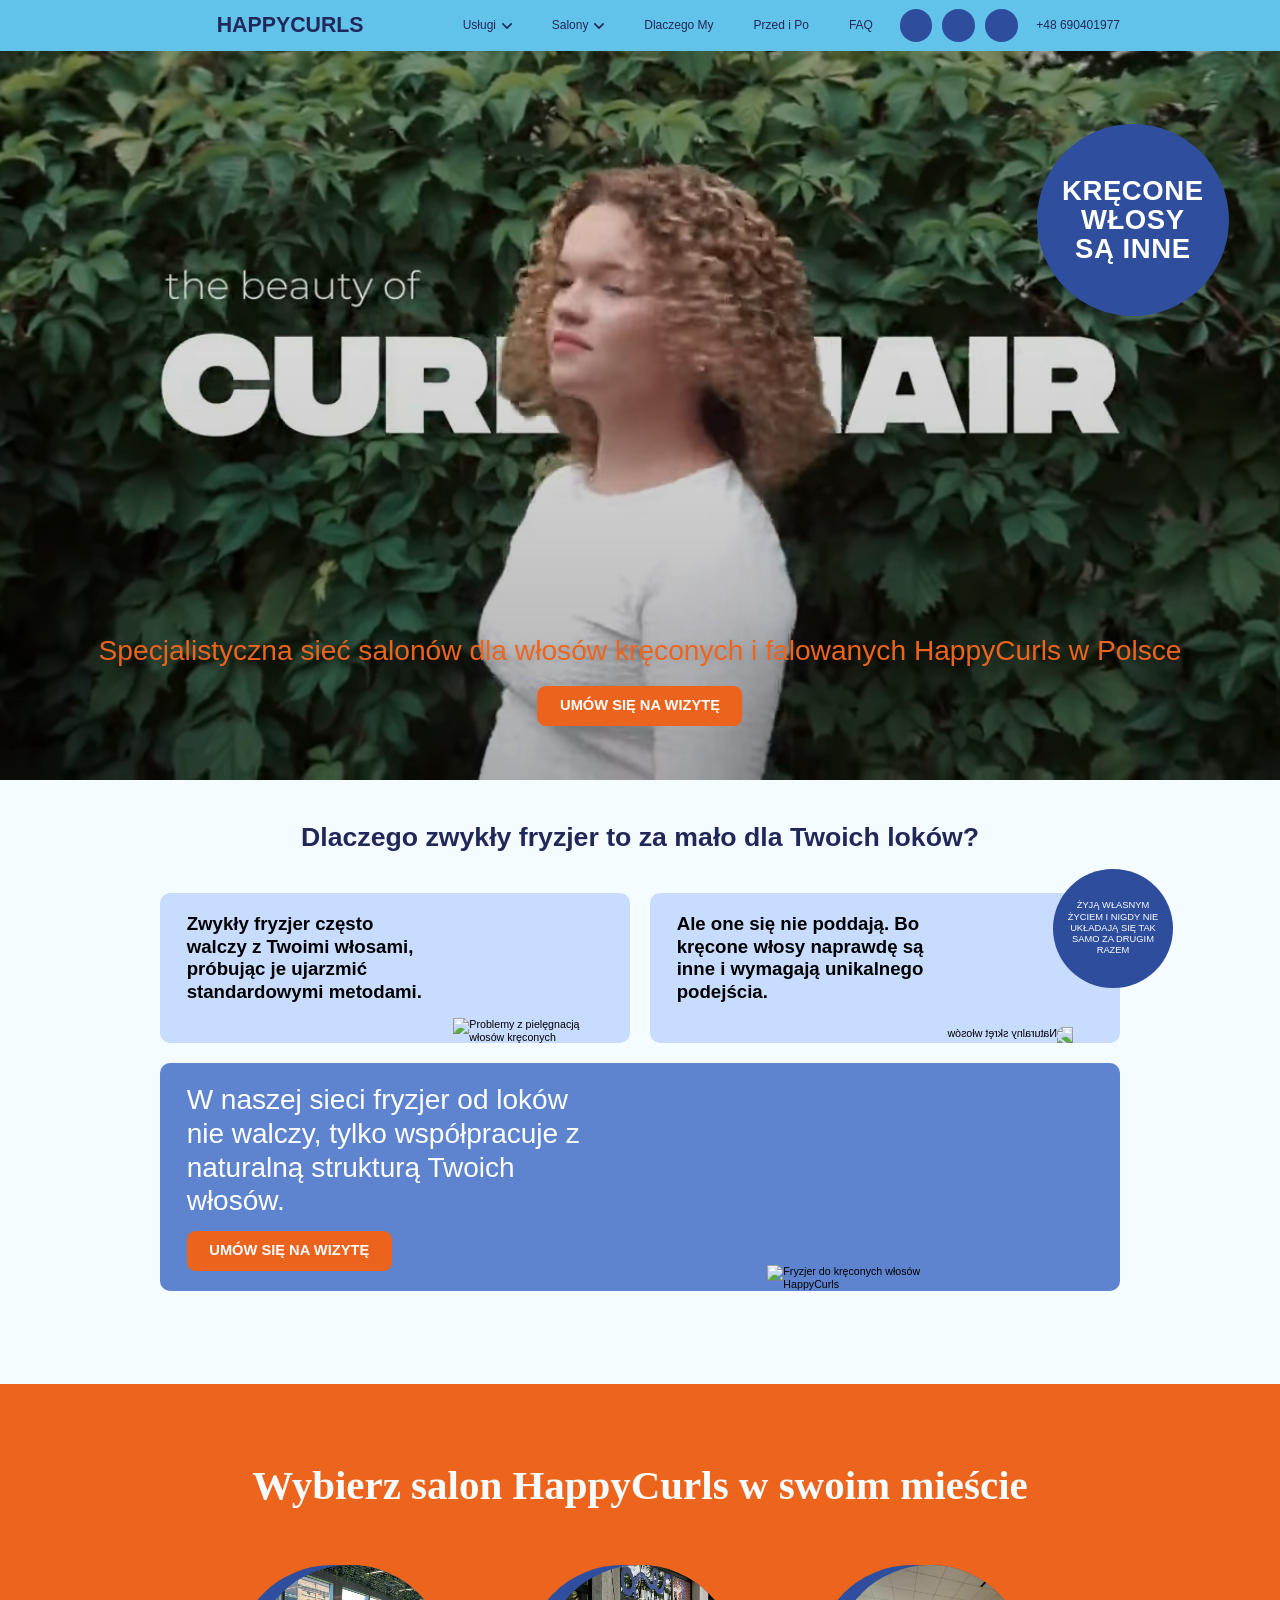
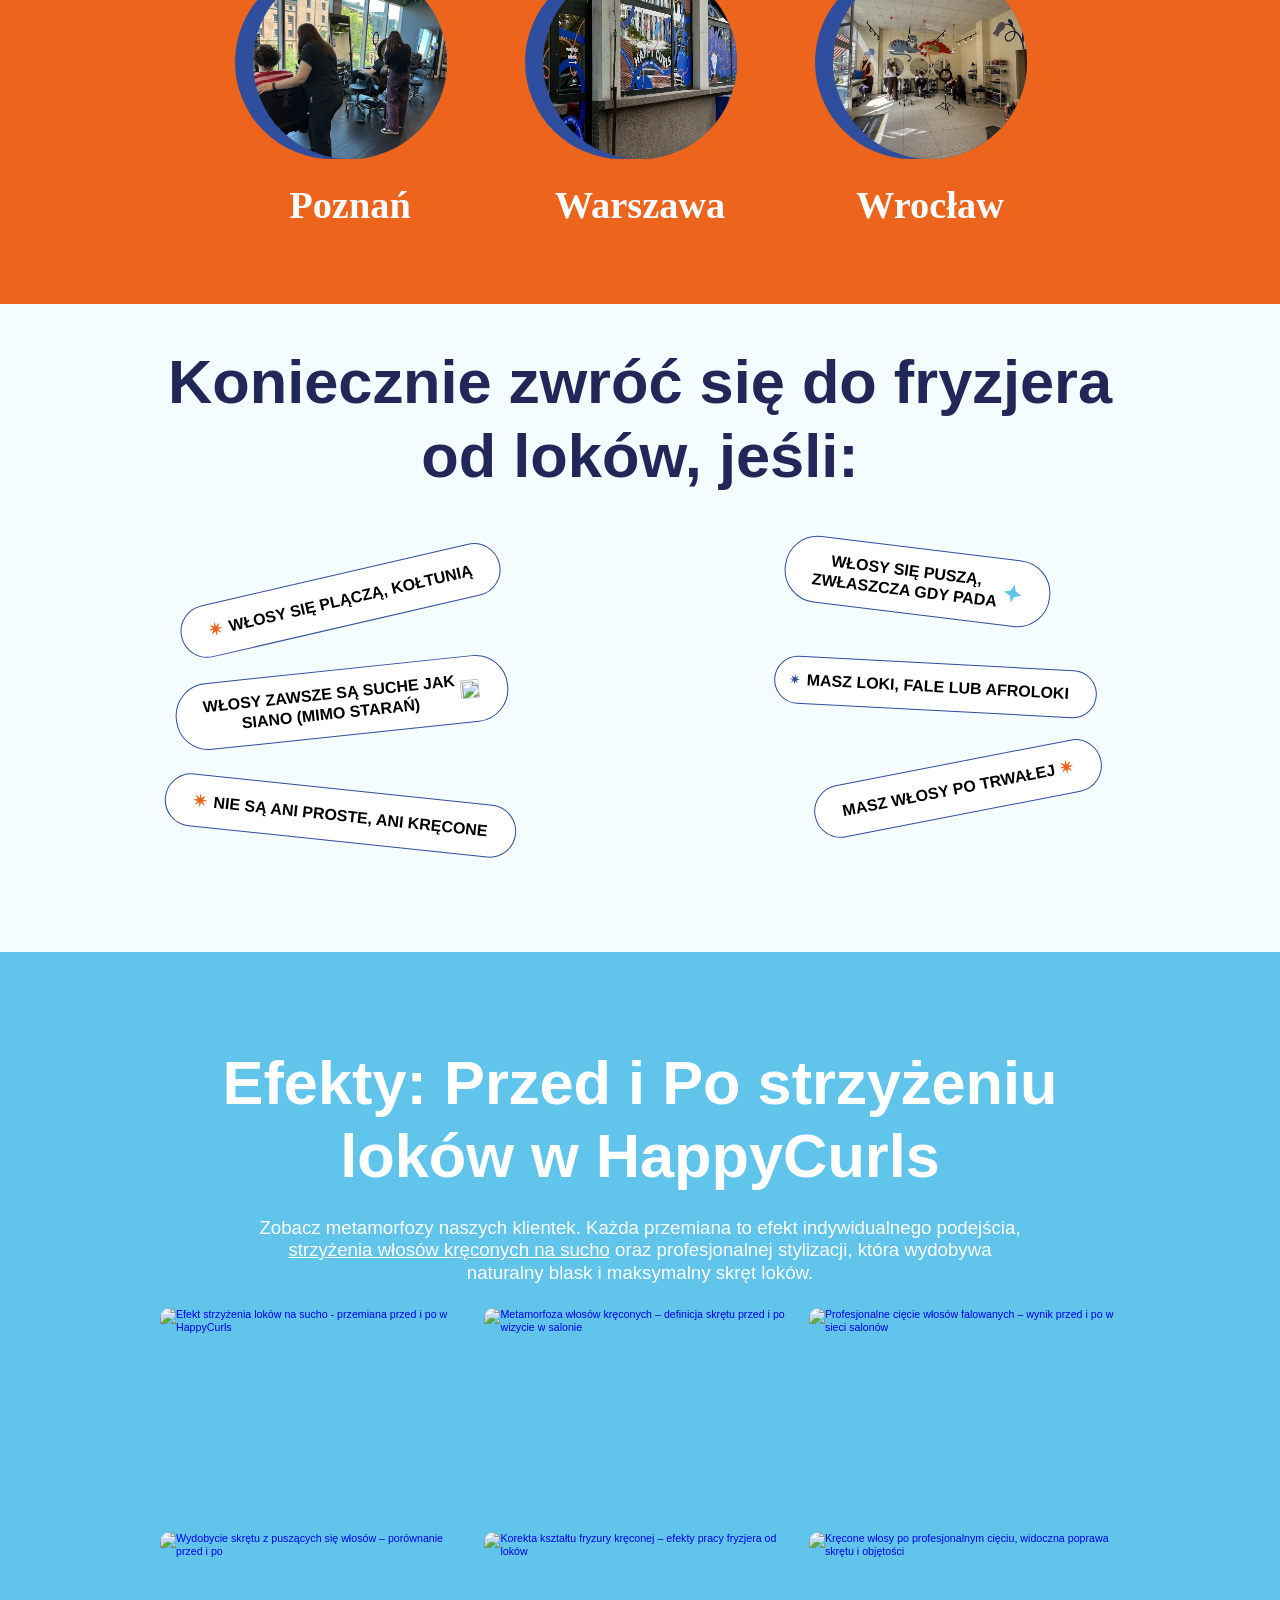
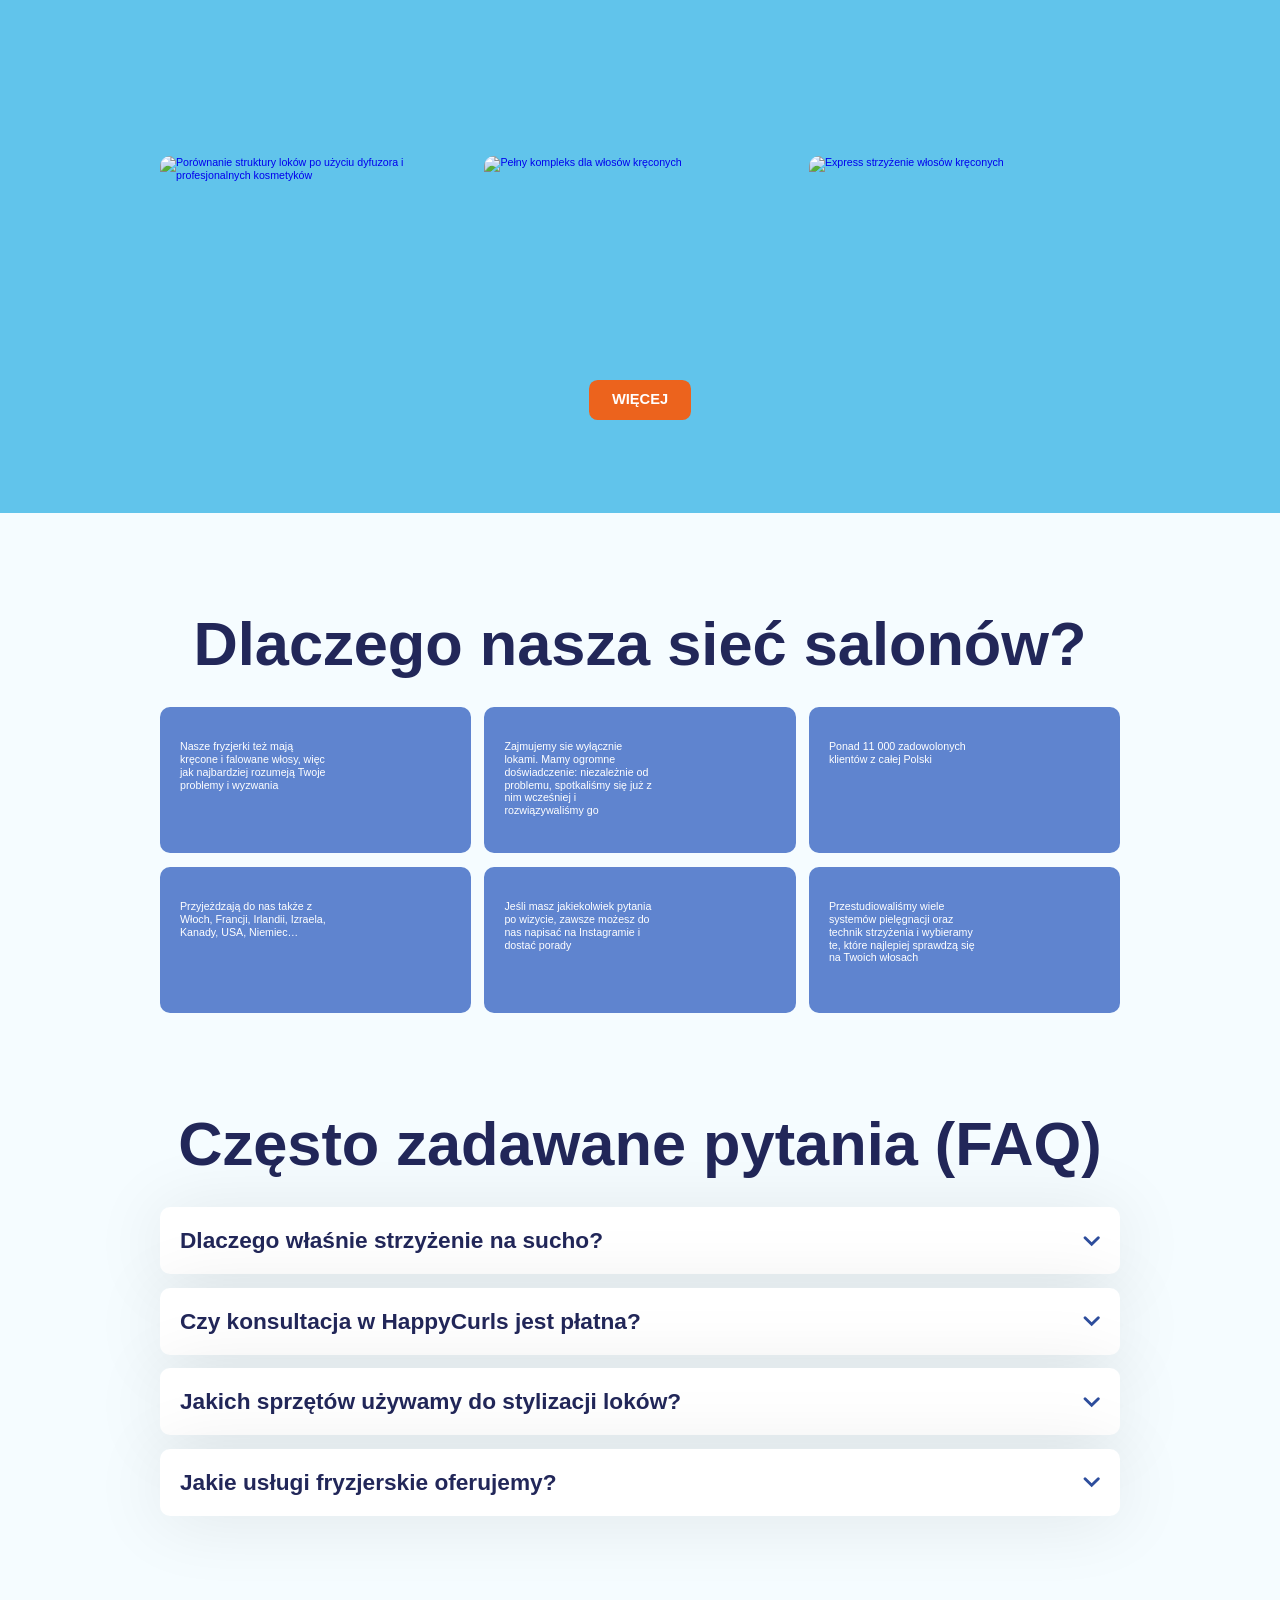
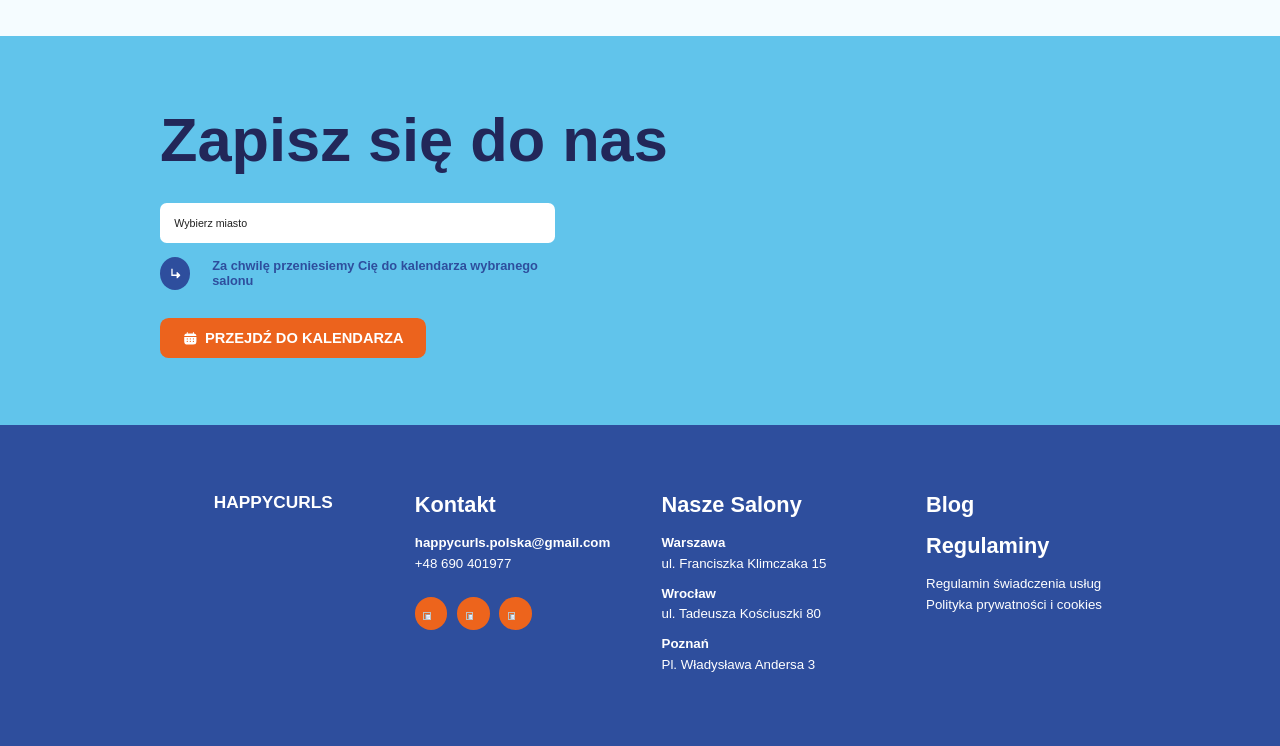
==== commit bf0dd685: "Add new HappyCurls service and salon pages Add new HappyCurls service and salon pages  ## Descriptio" ====
--- a/index.html
+++ b/index.html
@@ -4,7 +4,7 @@
     <meta charset="UTF-8" />
     <meta name="viewport" content="width=device-width, initial-scale=1.0" />
     <link rel="icon" href="images/logo.svg" type="image/svg+xml" />
-    
+
     <title>HappyCurls - Najlepszy fryzjer do włosów kręconych. Poznaj cięcie na sucho!</title>
     <meta
       name="description"
@@ -171,7 +171,7 @@
     </script>
     <!-- End Google Tag Manager -->
   </head>
-  <body>
+  <body class="main-page">
     <!-- Google Tag Manager (noscript) -->
     <noscript>
       <iframe src="https://www.googletagmanager.com/ns.html?id=GTM-TJDT2783"
@@ -186,6 +186,77 @@
         </a>
         <div class="header__contacts">
           <ul class="header__menu">
+
+<li class="header__submenu">
+                <button class="header__submenu-toggle" type="button" onclick="window.location.href='/uslugi';">
+                    Usługi
+                    <span class="header__submenu-arrow">
+                    <svg viewBox="0 0 12 8" fill="none" style="width:0.9375vw;height:0.9375vw;">
+                        <path
+                        d="M1 1.5L6 6.5L11 1.5"
+                        stroke="currentColor"
+                        stroke-width="2"
+                        stroke-linecap="round"
+                        stroke-linejoin="round"
+                        />
+                    </svg>
+                    </span>
+                </button>
+
+                <div class="header__submenu-dropdown">
+                    <a href="/uslugi/strzyzenie-na-sucho/">
+                    Strzyżenie na sucho
+                    </a>
+
+                    <a href="/uslugi/pielęgnacja-i-stylizacja/">
+                    <svg viewBox="0 0 70 77" fill="none" xmlns="http://www.w3.org/2000/svg" style="transform:translateY(0.1vw);width:0.9375vw;height:0.9375vw;">
+                        <path d="M69.1228 17.9963L49.6855 45.6494L56.3564 76.9264L32.3572 54.1341L0.00114883 58.9284L17.9527 34.4041L12.7675 -0.00164454L35.6636 20.903L69.1228 17.9963Z" fill="#61C4EB"/>
+                    </svg>
+                    Pielęgnacja i stylizacja
+                    </a>
+
+                    <a href="/uslugi/kompleks-męski/">
+                    Kompleks męski
+                    </a>
+
+                    <a href="/uslugi/fryzjer-dla-dzieci-loki/">
+                    Fryzjer dziecięcy (7-12 lat)
+                    </a>
+
+                </div>
+            </li>
+
+            <li class="header__submenu">
+                <button class="header__submenu-toggle" type="button">
+                    Salony
+                    <span class="header__submenu-arrow">
+                    <svg viewBox="0 0 12 8" fill="none" style="width:0.9375vw;height:0.9375vw;">
+                        <path
+                        d="M1 1.5L6 6.5L11 1.5"
+                        stroke="currentColor"
+                        stroke-width="2"
+                        stroke-linecap="round"
+                        stroke-linejoin="round"
+                        />
+                    </svg>
+                    </span>
+                </button>
+
+                <div class="header__submenu-dropdown">
+                    <a href="/warszawa/">
+                    Warszawa
+                    </a>
+
+                    <a href="/poznan/">
+                    Poznań
+                    </a>
+
+                    <a href="/wroclaw/">
+                    Wrocław
+                    </a>
+                </div>
+            </li>
+
             <li><a class="js-anchor" href="#why-we">Dlaczego My</a></li>
             <li><a class="js-anchor" href="#haircuts">Przed i Po</a></li>
             <li><a class="js-anchor" href="#faq">FAQ</a></li>
@@ -221,6 +292,77 @@
 
     <div class="mobile-menu">
       <ul class="mobile-menu__list">
+
+        <li class="header__submenu mobile-menu__submenu">
+            <button class="header__submenu-toggle" type="button" onclick="window.location.href='/uslugi';">
+                Usługi
+                <span class="header__submenu-arrow">
+                <svg width="22" height="18" viewBox="0 0 12 8" fill="none">
+                    <path
+                    d="M1 1.5L6 6.5L11 1.5"
+                    stroke="currentColor"
+                    stroke-width="2"
+                    stroke-linecap="round"
+                    stroke-linejoin="round"
+                    />
+                </svg>
+                </span>
+            </button>
+
+            <div class="header__submenu-dropdown">
+                <a href="/uslugi/strzyzenie-na-sucho/">
+                Strzyżenie na sucho
+                </a>
+
+                <a href="/uslugi/pielęgnacja-i-stylizacja/">
+                <svg width="24" height="24" viewBox="0 0 70 77" fill="none" xmlns="http://www.w3.org/2000/svg">
+                    <path d="M69.1228 17.9963L49.6855 45.6494L56.3564 76.9264L32.3572 54.1341L0.00114883 58.9284L17.9527 34.4041L12.7675 -0.00164454L35.6636 20.903L69.1228 17.9963Z" fill="#ffffff"/>
+                </svg>
+                Pielęgnacja i stylizacja
+                </a>
+
+                <a href="/uslugi/kompleks-męski/">
+                Kompleks męski
+                </a>
+
+                <a href="/uslugi/fryzjer-dla-dzieci-loki/">
+                Fryzjer dziecięcy (7-12 lat)
+                </a>
+
+            </div>
+        </li>
+
+        <li class="header__submenu mobile-menu__submenu no-link">
+            <button class="header__submenu-toggle" type="button">
+                Salony
+                <span class="header__submenu-arrow">
+                <svg width="22" height="18" viewBox="0 0 12 8" fill="none">
+                    <path
+                    d="M1 1.5L6 6.5L11 1.5"
+                    stroke="currentColor"
+                    stroke-width="2"
+                    stroke-linecap="round"
+                    stroke-linejoin="round"
+                    />
+                </svg>
+                </span>
+            </button>
+
+            <div class="header__submenu-dropdown">
+                <a href="/warszawa/">
+                Warszawa
+                </a>
+
+                <a href="/poznan/">
+                Poznań
+                </a>
+
+                <a href="/wroclaw/">
+                Wrocław
+                </a>
+            </div>
+        </li>
+
         <li><a class="js-anchor" href="#why-we">Dlaczego My</a></li>
         <li><a class="js-anchor" href="#haircuts">Przed i Po</a></li>
         <li><a class="js-anchor" href="#faq">FAQ</a></li>
@@ -243,7 +385,7 @@
       </div>
     </div>
 
-    <div class="hero">
+    <!-- <div class="hero">
       <div class="container">
         <h1 class="hero__title">
           Kręcone włosy są inne - Specjalistyczna sieć salonów dla loków i fal
@@ -251,600 +393,711 @@
         <div class="hero__descr">Profesjonalne strzyżenie na sucho i pielęgnacja włosów kręconych w HappyCurls. Twoje loki zasługują na ekspercką opiekę.</div>
         <a href="#form" class="btn">Umów się na wizytę</a>
       </div>
-    </div>
-
-    <section class="about">
-      <div class="container">
-        <h2 class="about__title">
-          Dlaczego zwykły fryzjer to za mało dla Twoich loków?
-        </h2>
-        <div class="about__head">
-          <div class="about__col">
-            <p class="about__text-accent">Zwykły fryzjer często walczy z Twoimi włosami, próbując je ujarzmić standardowymi metodami.</p>
-            <img src="images/about-1.png" alt="Problemy z pielęgnacją włosów kręconych" />
-          </div>
-          <div class="about__col">
-            <p class="about__text-accent">Ale one się nie poddają. Bo kręcone włosy naprawdę są inne и wymagają unikalnego podejścia.</p>
-            <img src="images/about-2.png" alt="Naturalny skręt włosów" />
-            <p class="about__crcl">
-              <span>
-                ŻYJĄ WŁASNYM ŻYCIEM I NIGDY NIE UKŁADAJĄ SIĘ TAK SAMO ZA DRUGIM RAZEM
+    </div> -->
+
+    <main>
+      <section class="hero-video" aria-label="HappyCurls hero">
+        <video
+          class="hero-video__media"
+          autoplay
+          muted
+          loop
+          playsinline
+          preload="metadata"
+          poster="/images/test-vid-bg.png"
+        >
+          <source src="/videos/Main_BG-s_compress.webm" type="video/webm">
+          <source src="/videos/Main_BG-s_compress.mp4" type="video/mp4">
+        </video>
+
+        <div class="hero-video__overlay"></div>
+
+        <div class="hero-video__badge" aria-label="Kręcone włosy są inne">
+          <span>KRĘCONE</span>
+          <span>WŁOSY</span>
+          <span>SĄ INNE</span>
+        </div>
+
+        <div class="hero-video__content">
+          <p class="hero-video__text">
+            Specjalistyczna sieć salonów dla włosów kręconych i falowanych HappyCurls w Polsce
+          </p>
+          <a class="btn hero-video__btn" href="#form">
+            Umów się na wizytę
+          </a>
+        </div>
+      </section>
+
+      <section class="about">
+        <div class="container">
+          <h2 class="about__title">
+            Dlaczego zwykły fryzjer to za mało dla Twoich loków?
+          </h2>
+          <div class="about__head">
+            <div class="about__col">
+              <p class="about__text-accent">Zwykły fryzjer często walczy z Twoimi włosami, próbując je ujarzmić standardowymi metodami.</p>
+              <img src="images/about-1.png" alt="Problemy z pielęgnacją włosów kręconych" />
+            </div>
+            <div class="about__col">
+              <p class="about__text-accent">Ale one się nie poddają. Bo kręcone włosy naprawdę są inne i wymagają unikalnego podejścia.</p>
+              <img src="images/about-2.png" alt="Naturalny skręt włosów" />
+              <p class="about__crcl">
+                <span>
+                  ŻYJĄ WŁASNYM ŻYCIEM I NIGDY NIE UKŁADAJĄ SIĘ TAK SAMO ZA DRUGIM RAZEM
+                </span>
+              </p>
+            </div>
+          </div>
+
+          <div class="about__foot">
+            <div class="about__content">
+              <p class="about__text-accent">W naszej sieci fryzjer od loków nie walczy, tylko współpracuje z naturalną strukturą Twoich włosów.</p>
+              <a href="#form" class="btn">Umów się na wizytę</a>
+            </div>
+
+            <img class="about__img" src="images/about-3.png" alt="Fryzjer do kręconych włosów HappyCurls" />
+            <img class="about__lines" src="images/about-lines.png" alt="" />
+          </div>
+        </div>
+      </section>
+
+      <section class="salons-choice" aria-labelledby="salons-choice-title">
+        <div class="salons-choice__inner">
+          <h2 class="salons-choice__title" id="salons-choice-title">
+            Wybierz salon HappyCurls w swoim mieście
+          </h2>
+
+          <div class="salons-choice__grid">
+            <a class="salon-card salon-card--poznan" href="/poznan/">
+              <span class="salon-card__tooltip">ul. Franciszka Klimczaka 15</span>
+              <span class="salon-card__image">
+                <img src="images/poznan.webp" alt="Salon HappyCurls Poznań">
               </span>
-            </p>
+              <span class="salon-card__city">Poznań</span>
+            </a>
+
+            <a class="salon-card salon-card--warszawa" href="/warszawa/">
+              <span class="salon-card__tooltip">Adres salonu Warszawa</span>
+              <span class="salon-card__image">
+                <img src="images/warszawa.webp" alt="Salon HappyCurls Warszawa">
+              </span>
+              <span class="salon-card__city">Warszawa</span>
+            </a>
+
+            <a class="salon-card salon-card--wroclaw" href="/wroclaw/">
+              <span class="salon-card__tooltip">Adres salonu Wrocław</span>
+              <span class="salon-card__image">
+                <img src="images/wroclaw.webp" alt="Salon HappyCurls Wrocław">
+              </span>
+              <span class="salon-card__city">Wrocław</span>
+            </a>
           </div>
         </div>
-
-        <div class="about__foot">
-          <div class="about__content">
-            <p class="about__text-accent">W naszej sieci fryzjer od loków nie walczy, tylko współpracuje z naturalną strukturą Twoich włosów.</p>
-            <a href="#form" class="btn">Umów się na wizytę</a>
-          </div>
-         
-          <img class="about__img" src="images/about-3.png" alt="Fryzjer do kręconych włosów HappyCurls" />
-          <img class="about__lines" src="images/about-lines.png" alt="" />
+      </section>
+
+      <section class="why">
+        <div class="container">
+          <h2 class="why__title">
+            Koniecznie zwróć się do fryzjera od loków, jeśli:
+          </h2>
+          <div class="why__wrap desktop">
+            <ul class="why__list why__list--left">
+              <li>
+                <svg
+                  xmlns="http://www.w3.org/2000/svg"
+                  width="23"
+                  height="24"
+                  fill="none"
+                  viewBox="0 0 23 24"
+                >
+                  <g clip-path="url(#a)">
+                    <path
+                      fill="#EC631D"
+                      d="M8.19 10.506c-.7.06-1.39.11-2.09.2a26.417 26.417 0 0 0-5.54 1.24 26.424 26.424 0 0 0 5.54 1.24c.7.09 1.39.14 2.09.19a40.8 40.8 0 0 0-1.34 1.61 26.998 26.998 0 0 0-3 4.8 26.935 26.935 0 0 0 4.8-3c.55-.43 1.08-.88 1.6-1.34.06.7.11 1.39.2 2.08a26.37 26.37 0 0 0 1.24 5.55c.613-1.8 1.028-3.66 1.24-5.55.09-.69.14-1.38.19-2.07.53.45 1.06.9 1.61 1.33a26.414 26.414 0 0 0 4.8 3 26.409 26.409 0 0 0-3-4.8c-.43-.55-.88-1.08-1.33-1.6.69-.06 1.38-.11 2.07-.19 1.89-.22 3.75-.639 5.55-1.25a26.992 26.992 0 0 0-5.55-1.25c-.69-.08-1.38-.14-2.07-.19.45-.52.9-1.05 1.33-1.6a26.411 26.411 0 0 0 3-4.8 26.408 26.408 0 0 0-4.8 3c-.55.43-1.08.88-1.6 1.33-.06-.69-.11-1.38-.19-2.08a27.101 27.101 0 0 0-1.29-5.5 27.105 27.105 0 0 0-1.25 5.54c-.08.7-.14 1.39-.19 2.08-.53-.45-1.05-.9-1.6-1.33a27 27 0 0 0-4.8-3 27 27 0 0 0 3 4.8c.47.51.92 1.04 1.38 1.56Z"
+                    />
+                  </g>
+                  <defs>
+                    <clipPath id="a">
+                      <path fill="#fff" d="M.56.856h22.18v22.18H.56z" />
+                    </clipPath>
+                  </defs>
+                </svg>
+                WŁOSY SIĘ PLĄCZĄ, KOŁTUNIĄ
+              </li>
+              <li>
+                WŁOSY ZAWSZE SĄ SUCHE JAK <br />
+                SIANO (MIMO STARAŃ)
+                <img src="images/star.svg" alt="" />
+              </li>
+
+              <li>
+                <svg
+                  xmlns="http://www.w3.org/2000/svg"
+                  width="23"
+                  height="24"
+                  fill="none"
+                  viewBox="0 0 23 24"
+                >
+                  <g clip-path="url(#a)">
+                    <path
+                      fill="#EC631D"
+                      d="M8.19 10.506c-.7.06-1.39.11-2.09.2a26.417 26.417 0 0 0-5.54 1.24 26.424 26.424 0 0 0 5.54 1.24c.7.09 1.39.14 2.09.19a40.8 40.8 0 0 0-1.34 1.61 26.998 26.998 0 0 0-3 4.8 26.935 26.935 0 0 0 4.8-3c.55-.43 1.08-.88 1.6-1.34.06.7.11 1.39.2 2.08a26.37 26.37 0 0 0 1.24 5.55c.613-1.8 1.028-3.66 1.24-5.55.09-.69.14-1.38.19-2.07.53.45 1.06.9 1.61 1.33a26.414 26.414 0 0 0 4.8 3 26.409 26.409 0 0 0-3-4.8c-.43-.55-.88-1.08-1.33-1.6.69-.06 1.38-.11 2.07-.19 1.89-.22 3.75-.639 5.55-1.25a26.992 26.992 0 0 0-5.55-1.25c-.69-.08-1.38-.14-2.07-.19.45-.52.9-1.05 1.33-1.6a26.411 26.411 0 0 0 3-4.8 26.408 26.408 0 0 0-4.8 3c-.55.43-1.08.88-1.6 1.33-.06-.69-.11-1.38-.19-2.08a27.101 27.101 0 0 0-1.29-5.5 27.105 27.105 0 0 0-1.25 5.54c-.08.7-.14 1.39-.19 2.08-.53-.45-1.05-.9-1.6-1.33a27 27 0 0 0-4.8-3 27 27 0 0 0 3 4.8c.47.51.92 1.04 1.38 1.56Z"
+                    />
+                  </g>
+                  <defs>
+                    <clipPath id="a">
+                      <path fill="#fff" d="M.56.856h22.18v22.18H.56z" />
+                    </clipPath>
+                  </defs>
+                </svg>
+                NIE SĄ ANI PROSTE, ANI KRĘCONE
+              </li>
+            </ul>
+            <ul class="why__list why__list--right">
+              <li>
+                WŁOSY SIĘ PUSZĄ, <br />
+                ZWŁASZCZA GDY PADA
+                <svg
+                  xmlns="http://www.w3.org/2000/svg"
+                  width="29"
+                  height="30"
+                  fill="none"
+                  viewBox="0 0 29 30"
+                >
+                  <path
+                    fill="#61C4EB"
+                    d="m28.787 16.672-11.226 3.124-4.532 9.233-2.15-10.535L.672 13.27l10.16-2.629L16.43.913l2.225 9.839 10.132 5.92Z"
+                  />
+                </svg>
+              </li>
+
+              <li>
+                <svg
+                  xmlns="http://www.w3.org/2000/svg"
+                  width="19"
+                  height="19"
+                  fill="none"
+                  viewBox="0 0 19 19"
+                >
+                  <g clip-path="url(#a)">
+                    <path
+                      fill="#2E4E9D"
+                      d="M12.092 8.82c.53.03 1.054.14 1.58.23a20.96 20.96 0 0 1 4.175 1.24 20.24 20.24 0 0 1-4.29.757c-.533.03-1.064.039-1.595.048.316.43.642.848.928 1.286a21.776 21.776 0 0 1 2.116 3.797 20.839 20.839 0 0 1-3.541-2.527c-.4-.353-.78-.726-1.171-1.069-.03.53-.14 1.054-.24 1.58a19.602 19.602 0 0 1-1.167 4.1 20.18 20.18 0 0 1-.696-4.288c-.04-.533-.05-1.064-.059-1.596-.43.326-.848.643-1.285.928a20.195 20.195 0 0 1-3.797 2.106 20.201 20.201 0 0 1 2.526-3.53c.354-.401.716-.781 1.068-1.162l-1.558-.25a20.24 20.24 0 0 1-4.178-1.2c1.4-.401 2.838-.654 4.29-.756.533-.03 1.064-.04 1.596-.059-.326-.42-.643-.838-.928-1.275a20.2 20.2 0 0 1-2.13-3.748 20.2 20.2 0 0 1 3.532 2.526c.4.354.78.716 1.16 1.068.031-.529.151-1.053.241-1.578a20.86 20.86 0 0 1 1.19-4.159 20.24 20.24 0 0 1 .756 4.29c.03.53.05 1.061.059 1.596.419-.316.838-.643 1.275-.928a20.841 20.841 0 0 1 3.807-2.106 21.78 21.78 0 0 1-2.536 3.53c-.393.379-.766.778-1.128 1.148Z"
+                    />
+                  </g>
+                  <defs>
+                    <clipPath id="a">
+                      <path
+                        fill="#fff"
+                        d="m1.393.804 16.943.971-.972 16.942-16.942-.971z"
+                      />
+                    </clipPath>
+                  </defs>
+                </svg>
+                MASZ LOKI, FALE LUB AFROLOKI
+              </li>
+
+              <li>
+      MASZ WŁOSY PO TRWAŁEJ
+                <svg
+                  xmlns="http://www.w3.org/2000/svg"
+                  width="23"
+                  height="24"
+                  fill="none"
+                  viewBox="0 0 23 24"
+                >
+                  <g clip-path="url(#a)">
+                    <path
+                      fill="#EC631D"
+                      d="M8.19 10.506c-.7.06-1.39.11-2.09.2a26.417 26.417 0 0 0-5.54 1.24 26.424 26.424 0 0 0 5.54 1.24c.7.09 1.39.14 2.09.19a40.8 40.8 0 0 0-1.34 1.61 26.998 26.998 0 0 0-3 4.8 26.935 26.935 0 0 0 4.8-3c.55-.43 1.08-.88 1.6-1.34.06.7.11 1.39.2 2.08a26.37 26.37 0 0 0 1.24 5.55c.613-1.8 1.028-3.66 1.24-5.55.09-.69.14-1.38.19-2.07.53.45 1.06.9 1.61 1.33a26.414 26.414 0 0 0 4.8 3 26.409 26.409 0 0 0-3-4.8c-.43-.55-.88-1.08-1.33-1.6.69-.06 1.38-.11 2.07-.19 1.89-.22 3.75-.639 5.55-1.25a26.992 26.992 0 0 0-5.55-1.25c-.69-.08-1.38-.14-2.07-.19.45-.52.9-1.05 1.33-1.6a26.411 26.411 0 0 0 3-4.8 26.408 26.408 0 0 0-4.8 3c-.55.43-1.08.88-1.6 1.33-.06-.69-.11-1.38-.19-2.08a27.101 27.101 0 0 0-1.29-5.5 27.105 27.105 0 0 0-1.25 5.54c-.08.7-.14 1.39-.19 2.08-.53-.45-1.05-.9-1.6-1.33a27 27 0 0 0-4.8-3 27 27 0 0 0 3 4.8c.47.51.92 1.04 1.38 1.56Z"
+                    />
+                  </g>
+                  <defs>
+                    <clipPath id="a">
+                      <path fill="#fff" d="M.56.856h22.18v22.18H.56z" />
+                    </clipPath>
+                  </defs>
+                </svg>
+              </li>
+            </ul>
+            <img class="why__bg" src="images/why.png" alt="" />
+          </div>
+          <div class="why__wrap mobile">
+            <ul class="why__list why__list--left">
+
+
+              <li>
+                WŁOSY ZAWSZE SUCHE JAK <br />
+                SIANO (MIMO STARAŃ)
+                <img src="images/star.svg" alt="" />
+              </li>
+
+              <li>
+                <svg
+                  xmlns="http://www.w3.org/2000/svg"
+                  width="23"
+                  height="24"
+                  fill="none"
+                  viewBox="0 0 23 24"
+                >
+                  <g clip-path="url(#a)">
+                    <path
+                      fill="#EC631D"
+                      d="M8.19 10.506c-.7.06-1.39.11-2.09.2a26.417 26.417 0 0 0-5.54 1.24 26.424 26.424 0 0 0 5.54 1.24c.7.09 1.39.14 2.09.19a40.8 40.8 0 0 0-1.34 1.61 26.998 26.998 0 0 0-3 4.8 26.935 26.935 0 0 0 4.8-3c.55-.43 1.08-.88 1.6-1.34.06.7.11 1.39.2 2.08a26.37 26.37 0 0 0 1.24 5.55c.613-1.8 1.028-3.66 1.24-5.55.09-.69.14-1.38.19-2.07.53.45 1.06.9 1.61 1.33a26.414 26.414 0 0 0 4.8 3 26.409 26.409 0 0 0-3-4.8c-.43-.55-.88-1.08-1.33-1.6.69-.06 1.38-.11 2.07-.19 1.89-.22 3.75-.639 5.55-1.25a26.992 26.992 0 0 0-5.55-1.25c-.69-.08-1.38-.14-2.07-.19.45-.52.9-1.05 1.33-1.6a26.411 26.411 0 0 0 3-4.8 26.408 26.408 0 0 0-4.8 3c-.55.43-1.08.88-1.6 1.33-.06-.69-.11-1.38-.19-2.08a27.101 27.101 0 0 0-1.29-5.5 27.105 27.105 0 0 0-1.25 5.54c-.08.7-.14 1.39-.19 2.08-.53-.45-1.05-.9-1.6-1.33a27 27 0 0 0-4.8-3 27 27 0 0 0 3 4.8c.47.51.92 1.04 1.38 1.56Z"
+                    />
+                  </g>
+                  <defs>
+                    <clipPath id="a">
+                      <path fill="#fff" d="M.56.856h22.18v22.18H.56z" />
+                    </clipPath>
+                  </defs>
+                </svg>
+                NIE SĄ ANI PROSTE, ANI KRĘCONE
+              </li>
+              <li>
+                WŁOSY SIĘ PUSZĄ, <br />
+                ZWŁASZCZA GDY PADA
+                <svg
+                  xmlns="http://www.w3.org/2000/svg"
+                  width="29"
+                  height="30"
+                  fill="none"
+                  viewBox="0 0 29 30"
+                >
+                  <path
+                    fill="#61C4EB"
+                    d="m28.787 16.672-11.226 3.124-4.532 9.233-2.15-10.535L.672 13.27l10.16-2.629L16.43.913l2.225 9.839 10.132 5.92Z"
+                  />
+                </svg>
+              </li>
+            </ul>
+            <ul class="why__list why__list--right">
+
+
+              <li>
+                <svg
+                  xmlns="http://www.w3.org/2000/svg"
+                  width="19"
+                  height="19"
+                  fill="none"
+                  viewBox="0 0 19 19"
+                >
+                  <g clip-path="url(#a)">
+                    <path
+                      fill="#2E4E9D"
+                      d="M12.092 8.82c.53.03 1.054.14 1.58.23a20.96 20.96 0 0 1 4.175 1.24 20.24 20.24 0 0 1-4.29.757c-.533.03-1.064.039-1.595.048.316.43.642.848.928 1.286a21.776 21.776 0 0 1 2.116 3.797 20.839 20.839 0 0 1-3.541-2.527c-.4-.353-.78-.726-1.171-1.069-.03.53-.14 1.054-.24 1.58a19.602 19.602 0 0 1-1.167 4.1 20.18 20.18 0 0 1-.696-4.288c-.04-.533-.05-1.064-.059-1.596-.43.326-.848.643-1.285.928a20.195 20.195 0 0 1-3.797 2.106 20.201 20.201 0 0 1 2.526-3.53c.354-.401.716-.781 1.068-1.162l-1.558-.25a20.24 20.24 0 0 1-4.178-1.2c1.4-.401 2.838-.654 4.29-.756.533-.03 1.064-.04 1.596-.059-.326-.42-.643-.838-.928-1.275a20.2 20.2 0 0 1-2.13-3.748 20.2 20.2 0 0 1 3.532 2.526c.4.354.78.716 1.16 1.068.031-.529.151-1.053.241-1.578a20.86 20.86 0 0 1 1.19-4.159 20.24 20.24 0 0 1 .756 4.29c.03.53.05 1.061.059 1.596.419-.316.838-.643 1.275-.928a20.841 20.841 0 0 1 3.807-2.106 21.78 21.78 0 0 1-2.536 3.53c-.393.379-.766.778-1.128 1.148Z"
+                    />
+                  </g>
+                  <defs>
+                    <clipPath id="a">
+                      <path
+                        fill="#fff"
+                        d="m1.393.804 16.943.971-.972 16.942-16.942-.971z"
+                      />
+                    </clipPath>
+                  </defs>
+                </svg>
+                MASZ LOKI, FALE LUB AFROLOKI
+              </li>
+
+              <li>
+                WŁOSY SIĘ PLĄCZĄ, KOŁTUNIĄ
+                <svg
+                  xmlns="http://www.w3.org/2000/svg"
+                  width="23"
+                  height="24"
+                  fill="none"
+                  viewBox="0 0 23 24"
+                >
+                  <g clip-path="url(#a)">
+                    <path
+                      fill="#EC631D"
+                      d="M8.19 10.506c-.7.06-1.39.11-2.09.2a26.417 26.417 0 0 0-5.54 1.24 26.424 26.424 0 0 0 5.54 1.24c.7.09 1.39.14 2.09.19a40.8 40.8 0 0 0-1.34 1.61 26.998 26.998 0 0 0-3 4.8 26.935 26.935 0 0 0 4.8-3c.55-.43 1.08-.88 1.6-1.34.06.7.11 1.39.2 2.08a26.37 26.37 0 0 0 1.24 5.55c.613-1.8 1.028-3.66 1.24-5.55.09-.69.14-1.38.19-2.07.53.45 1.06.9 1.61 1.33a26.414 26.414 0 0 0 4.8 3 26.409 26.409 0 0 0-3-4.8c-.43-.55-.88-1.08-1.33-1.6.69-.06 1.38-.11 2.07-.19 1.89-.22 3.75-.639 5.55-1.25a26.992 26.992 0 0 0-5.55-1.25c-.69-.08-1.38-.14-2.07-.19.45-.52.9-1.05 1.33-1.6a26.411 26.411 0 0 0 3-4.8 26.408 26.408 0 0 0-4.8 3c-.55.43-1.08.88-1.6 1.33-.06-.69-.11-1.38-.19-2.08a27.101 27.101 0 0 0-1.29-5.5 27.105 27.105 0 0 0-1.25 5.54c-.08.7-.14 1.39-.19 2.08-.53-.45-1.05-.9-1.6-1.33a27 27 0 0 0-4.8-3 27 27 0 0 0 3 4.8c.47.51.92 1.04 1.38 1.56Z"
+                    />
+                  </g>
+                  <defs>
+                    <clipPath id="a">
+                      <path fill="#fff" d="M.56.856h22.18v22.18H.56z" />
+                    </clipPath>
+                  </defs>
+                </svg>
+              </li>
+              <li>
+                <svg
+                  xmlns="http://www.w3.org/2000/svg"
+                  width="23"
+                  height="24"
+                  fill="none"
+                  viewBox="0 0 23 24"
+                >
+                  <g clip-path="url(#a)">
+                    <path
+                      fill="#EC631D"
+                      d="M8.19 10.506c-.7.06-1.39.11-2.09.2a26.417 26.417 0 0 0-5.54 1.24 26.424 26.424 0 0 0 5.54 1.24c.7.09 1.39.14 2.09.19a40.8 40.8 0 0 0-1.34 1.61 26.998 26.998 0 0 0-3 4.8 26.935 26.935 0 0 0 4.8-3c.55-.43 1.08-.88 1.6-1.34.06.7.11 1.39.2 2.08a26.37 26.37 0 0 0 1.24 5.55c.613-1.8 1.028-3.66 1.24-5.55.09-.69.14-1.38.19-2.07.53.45 1.06.9 1.61 1.33a26.414 26.414 0 0 0 4.8 3 26.409 26.409 0 0 0-3-4.8c-.43-.55-.88-1.08-1.33-1.6.69-.06 1.38-.11 2.07-.19 1.89-.22 3.75-.639 5.55-1.25a26.992 26.992 0 0 0-5.55-1.25c-.69-.08-1.38-.14-2.07-.19.45-.52.9-1.05 1.33-1.6a26.411 26.411 0 0 0 3-4.8 26.408 26.408 0 0 0-4.8 3c-.55.43-1.08.88-1.6 1.33-.06-.69-.11-1.38-.19-2.08a27.101 27.101 0 0 0-1.29-5.5 27.105 27.105 0 0 0-1.25 5.54c-.08.7-.14 1.39-.19 2.08-.53-.45-1.05-.9-1.6-1.33a27 27 0 0 0-4.8-3 27 27 0 0 0 3 4.8c.47.51.92 1.04 1.38 1.56Z"
+                    />
+                  </g>
+                  <defs>
+                    <clipPath id="a">
+                      <path fill="#fff" d="M.56.856h22.18v22.18H.56z" />
+                    </clipPath>
+                  </defs>
+                </svg>
+                MASZ WŁOSY PO TRWAŁEJ
+              </li>
+            </ul>
+            <img class="why__bg" src="images/why.png" alt="" />
+          </div>
         </div>
-      </div>
-    </section>
-
-    <section class="why">
-      <div class="container">
-        <h2 class="why__title">
-          Koniecznie zwróć się do fryzjera od loków, jeśli:
-        </h2>
-        <div class="why__wrap desktop">
-          <ul class="why__list why__list--left">
-            <li>
-              <svg
-                xmlns="http://www.w3.org/2000/svg"
-                width="23"
-                height="24"
-                fill="none"
-                viewBox="0 0 23 24"
-              >
-                <g clip-path="url(#a)">
-                  <path
-                    fill="#EC631D"
-                    d="M8.19 10.506c-.7.06-1.39.11-2.09.2a26.417 26.417 0 0 0-5.54 1.24 26.424 26.424 0 0 0 5.54 1.24c.7.09 1.39.14 2.09.19a40.8 40.8 0 0 0-1.34 1.61 26.998 26.998 0 0 0-3 4.8 26.935 26.935 0 0 0 4.8-3c.55-.43 1.08-.88 1.6-1.34.06.7.11 1.39.2 2.08a26.37 26.37 0 0 0 1.24 5.55c.613-1.8 1.028-3.66 1.24-5.55.09-.69.14-1.38.19-2.07.53.45 1.06.9 1.61 1.33a26.414 26.414 0 0 0 4.8 3 26.409 26.409 0 0 0-3-4.8c-.43-.55-.88-1.08-1.33-1.6.69-.06 1.38-.11 2.07-.19 1.89-.22 3.75-.639 5.55-1.25a26.992 26.992 0 0 0-5.55-1.25c-.69-.08-1.38-.14-2.07-.19.45-.52.9-1.05 1.33-1.6a26.411 26.411 0 0 0 3-4.8 26.408 26.408 0 0 0-4.8 3c-.55.43-1.08.88-1.6 1.33-.06-.69-.11-1.38-.19-2.08a27.101 27.101 0 0 0-1.29-5.5 27.105 27.105 0 0 0-1.25 5.54c-.08.7-.14 1.39-.19 2.08-.53-.45-1.05-.9-1.6-1.33a27 27 0 0 0-4.8-3 27 27 0 0 0 3 4.8c.47.51.92 1.04 1.38 1.56Z"
-                  />
-                </g>
-                <defs>
-                  <clipPath id="a">
-                    <path fill="#fff" d="M.56.856h22.18v22.18H.56z" />
-                  </clipPath>
-                </defs>
-              </svg>
-              WŁOSY SIĘ PLĄCZĄ, KOŁTUNIĄ
-            </li>
-            <li>
-              WŁOSY ZAWSZE SĄ SUCHE JAK <br />
-              SIANO (MIMO STARAŃ)
-              <img src="images/star.svg" alt="" />
-            </li>
-
-            <li>
-              <svg
-                xmlns="http://www.w3.org/2000/svg"
-                width="23"
-                height="24"
-                fill="none"
-                viewBox="0 0 23 24"
-              >
-                <g clip-path="url(#a)">
-                  <path
-                    fill="#EC631D"
-                    d="M8.19 10.506c-.7.06-1.39.11-2.09.2a26.417 26.417 0 0 0-5.54 1.24 26.424 26.424 0 0 0 5.54 1.24c.7.09 1.39.14 2.09.19a40.8 40.8 0 0 0-1.34 1.61 26.998 26.998 0 0 0-3 4.8 26.935 26.935 0 0 0 4.8-3c.55-.43 1.08-.88 1.6-1.34.06.7.11 1.39.2 2.08a26.37 26.37 0 0 0 1.24 5.55c.613-1.8 1.028-3.66 1.24-5.55.09-.69.14-1.38.19-2.07.53.45 1.06.9 1.61 1.33a26.414 26.414 0 0 0 4.8 3 26.409 26.409 0 0 0-3-4.8c-.43-.55-.88-1.08-1.33-1.6.69-.06 1.38-.11 2.07-.19 1.89-.22 3.75-.639 5.55-1.25a26.992 26.992 0 0 0-5.55-1.25c-.69-.08-1.38-.14-2.07-.19.45-.52.9-1.05 1.33-1.6a26.411 26.411 0 0 0 3-4.8 26.408 26.408 0 0 0-4.8 3c-.55.43-1.08.88-1.6 1.33-.06-.69-.11-1.38-.19-2.08a27.101 27.101 0 0 0-1.29-5.5 27.105 27.105 0 0 0-1.25 5.54c-.08.7-.14 1.39-.19 2.08-.53-.45-1.05-.9-1.6-1.33a27 27 0 0 0-4.8-3 27 27 0 0 0 3 4.8c.47.51.92 1.04 1.38 1.56Z"
-                  />
-                </g>
-                <defs>
-                  <clipPath id="a">
-                    <path fill="#fff" d="M.56.856h22.18v22.18H.56z" />
-                  </clipPath>
-                </defs>
-              </svg>
-              NIE SĄ ANI PROSTE, ANI KRĘCONE
-            </li>
-          </ul>
-          <ul class="why__list why__list--right">
-            <li>
-              WŁOSY SIĘ PUSZĄ, <br />
-              ZWŁASZCZA GDY PADA
-              <svg
-                xmlns="http://www.w3.org/2000/svg"
-                width="29"
-                height="30"
-                fill="none"
-                viewBox="0 0 29 30"
-              >
-                <path
-                  fill="#61C4EB"
-                  d="m28.787 16.672-11.226 3.124-4.532 9.233-2.15-10.535L.672 13.27l10.16-2.629L16.43.913l2.225 9.839 10.132 5.92Z"
-                />
-              </svg>
-            </li>
-
-            <li>
-              <svg
-                xmlns="http://www.w3.org/2000/svg"
-                width="19"
-                height="19"
-                fill="none"
-                viewBox="0 0 19 19"
-              >
-                <g clip-path="url(#a)">
+        <img class="why__line" src="images/why-line.png" alt="" />
+        <img
+          class="why__line-mobile why__line-mobile--left"
+          src="images/line-mobile-left.png"
+          alt=""
+        />
+        <img
+          class="why__line-mobile why__line-mobile--right"
+          src="images/line-mobile-right.png"
+          alt=""
+        />
+      </section>
+
+      <section class="haircuts" id="haircuts">
+        <div class="container">
+          <h2 class="haircuts__title">Efekty: Przed i Po strzyżeniu loków w HappyCurls</h2>
+          <p class="haircuts__intro">
+            Zobacz metamorfozy naszych klientek. Każda przemiana to efekt indywidualnego podejścia,
+            <u>strzyżenia włosów kręconych na sucho</u> oraz profesjonalnej stylizacji,
+            która wydobywa naturalny blask i maksymalny skręt loków.
+          </p>
+
+          <div class="haircuts__wrap">
+            <a href="images/h1.png" data-fancybox="gallery">
+              <img src="images/h1.png" alt="Efekt strzyżenia loków na sucho - przemiana przed i po w HappyCurls" />
+            </a>
+            <a href="images/h2.png" data-fancybox="gallery">
+              <img src="images/h2.png" alt="Metamorfoza włosów kręconych – definicja skrętu przed i po wizycie w salonie" />
+            </a>
+            <a href="images/h3.png" data-fancybox="gallery">
+              <img src="images/h3.png" alt="Profesjonalne cięcie włosów falowanych – wynik przed i po w sieci salonów" />
+            </a>
+            <a href="images/h4.png" data-fancybox="gallery">
+              <img src="images/h4.png" alt="Wydobycie skrętu z puszących się włosów – porównanie przed i po" />
+            </a>
+            <a href="images/h5.png" data-fancybox="gallery">
+              <img src="images/h5.png" alt="Korekta kształtu fryzury kręconej – efekty pracy fryzjera od loków" />
+            </a>
+            <a href="images/h6.png" data-fancybox="gallery">
+              <img src="images/h6.png" alt="Kręcone włosy po profesjonalnym cięciu, widoczna poprawa skrętu i objętości" />
+            </a>
+            <a href="images/h7.png" data-fancybox="gallery">
+              <img src="images/h7.png" alt="Porównanie struktury loków po użyciu dyfuzora i profesjonalnych kosmetyków" />
+            </a>
+            <a href="images/h8.png" data-fancybox="gallery">
+              <img src="images/h8.png" alt="Pełny kompleks dla włosów kręconych" />
+            </a>
+            <a href="images/h9.png" data-fancybox="gallery">
+              <img src="images/h9.png" alt="Express strzyżenie włosów kręconych" />
+            </a>
+            <a href="images/h10.png" data-fancybox="gallery">
+              <img src="images/h10.png" alt="Pielęgnacja i stylizacja włosów falowanych i kręconych" />
+            </a>
+            <a href="images/h11.png" data-fancybox="gallery">
+              <img src="images/h11.png" alt="Koloryzacja włosów kręconych" />
+            </a>
+            <a href="images/h12.png" data-fancybox="gallery">
+              <img src="images/h12.png" alt="Strzyżenie i koloryzacja włosów kręconych" />
+            </a>
+            <a href="images/h13.png" data-fancybox="gallery">
+              <img src="images/h13.png" alt="Strzyżenie loków z indywidualnym dopasowaniem kształtu fryzury" />
+            </a>
+            <a href="images/h14.png" data-fancybox="gallery">
+              <img src="images/h14.png" alt="Profesjonalne cięcie włosów falowanych i kręconych" />
+            </a>
+            <a href="images/h15.png" data-fancybox="gallery">
+              <img src="images/h15.png" alt="Naturalna stylizacja loków po wizycie w salonie" />
+            </a>
+            <a href="images/h16.png" data-fancybox="gallery">
+              <img src="images/h16.png" alt="Zdrowe i sprężyste loki po zabiegu pielęgnacyjnym" />
+            </a>
+            <a href="images/h17.png" data-fancybox="gallery">
+              <img src="images/h17.png" alt="Fryzura dla włosów kręconych podkreślająca objętość i strukturę" />
+            </a>
+            <a href="images/h18.png" data-fancybox="gallery">
+              <img src="images/h18.png" alt="Efekt przed i po strzyżeniu włosów kręconych" />
+            </a>
+          </div>
+          <div class="haircuts__btn">
+            <a href="#" class="btn js-more">Więcej</a>
+          </div>
+        </div>
+      </section>
+
+      <section class="why-we" id="why-we">
+        <div class="container">
+          <h2 class="why-we__title">Dlaczego nasza sieć salonów?</h2>
+          <div class="why-we__wrap">
+            <div class="why-we__item">
+              <p>
+                Nasze fryzjerki też mają kręcone i falowane włosy, więc jak
+                najbardziej rozumeją Twoje problemy i wyzwania
+              </p>
+              <img src="images/w1.png" alt="" />
+            </div>
+            <div class="why-we__item">
+              <p>
+                Zajmujemy sie wyłącznie lokami. Mamy ogromne doświadczenie:
+                niezależnie od problemu, spotkaliśmy się już z nim wcześniej i
+                rozwiązywaliśmy go
+              </p>
+              <img src="images/w2.png" alt="" />
+            </div>
+            <div class="why-we__item">
+              <p>Ponad 11 000 zadowolonych klientów z całej Polski</p>
+              <img src="images/w3.png" alt="" />
+            </div>
+            <div class="why-we__item">
+              <p>
+                Przyjeżdzają do nas także z Włoch, Francji, Irlandii, Izraela,
+                Kanady, USA, Niemiec…
+              </p>
+              <img src="images/w4.png" alt="" />
+            </div>
+            <div class="why-we__item">
+              <p>
+                Jeśli masz jakiekolwiek pytania po wizycie, zawsze możesz do nas
+                napisać na Instagramie i dostać porady
+              </p>
+              <img src="images/w5.png" alt="" />
+            </div>
+            <div class="why-we__item">
+              <p>
+                Przestudiowaliśmy wiele systemów pielęgnacji oraz technik
+                strzyżenia i wybieramy te, które najlepiej sprawdzą się na Twoich
+                włosach
+              </p>
+              <img src="images/w6.png" alt="" />
+            </div>
+          </div>
+        </div>
+        <img class="why-we__line" src="images/why-we-images.png" alt="" />
+      </section>
+
+      <section class="faq" id="faq">
+        <div class="container">
+          <h2 class="faq__title">Często zadawane pytania (FAQ)</h2>
+          <div class="faq__wrap">
+            <div class="faq__item">
+              <div class="faq__head">
+                <h3>Dlaczego właśnie strzyżenie na sucho?</h3>
+                <svg
+                  xmlns="http://www.w3.org/2000/svg"
+                  width="26"
+                  height="16"
+                  fill="none"
+                  viewBox="0 0 26 16"
+                >
                   <path
                     fill="#2E4E9D"
-                    d="M12.092 8.82c.53.03 1.054.14 1.58.23a20.96 20.96 0 0 1 4.175 1.24 20.24 20.24 0 0 1-4.29.757c-.533.03-1.064.039-1.595.048.316.43.642.848.928 1.286a21.776 21.776 0 0 1 2.116 3.797 20.839 20.839 0 0 1-3.541-2.527c-.4-.353-.78-.726-1.171-1.069-.03.53-.14 1.054-.24 1.58a19.602 19.602 0 0 1-1.167 4.1 20.18 20.18 0 0 1-.696-4.288c-.04-.533-.05-1.064-.059-1.596-.43.326-.848.643-1.285.928a20.195 20.195 0 0 1-3.797 2.106 20.201 20.201 0 0 1 2.526-3.53c.354-.401.716-.781 1.068-1.162l-1.558-.25a20.24 20.24 0 0 1-4.178-1.2c1.4-.401 2.838-.654 4.29-.756.533-.03 1.064-.04 1.596-.059-.326-.42-.643-.838-.928-1.275a20.2 20.2 0 0 1-2.13-3.748 20.2 20.2 0 0 1 3.532 2.526c.4.354.78.716 1.16 1.068.031-.529.151-1.053.241-1.578a20.86 20.86 0 0 1 1.19-4.159 20.24 20.24 0 0 1 .756 4.29c.03.53.05 1.061.059 1.596.419-.316.838-.643 1.275-.928a20.841 20.841 0 0 1 3.807-2.106 21.78 21.78 0 0 1-2.536 3.53c-.393.379-.766.778-1.128 1.148Z"
+                    d="M24.466 1.516a2.158 2.158 0 0 0-3.044-.001L13 9.889 4.578 1.515a2.158 2.158 0 0 0-3.044 3.058L13 16 24.466 4.573a2.158 2.158 0 0 0 0-3.057Z"
                   />
-                </g>
-                <defs>
-                  <clipPath id="a">
-                    <path
-                      fill="#fff"
-                      d="m1.393.804 16.943.971-.972 16.942-16.942-.971z"
-                    />
-                  </clipPath>
-                </defs>
-              </svg>
-              MASZ LOKI, FALE LUB AFROLOKI
-            </li>
-
-            <li>
-		MASZ WŁOSY PO TRWAŁEJ 
-              <svg
-                xmlns="http://www.w3.org/2000/svg"
-                width="23"
-                height="24"
-                fill="none"
-                viewBox="0 0 23 24"
-              >
-                <g clip-path="url(#a)">
-                  <path
-                    fill="#EC631D"
-                    d="M8.19 10.506c-.7.06-1.39.11-2.09.2a26.417 26.417 0 0 0-5.54 1.24 26.424 26.424 0 0 0 5.54 1.24c.7.09 1.39.14 2.09.19a40.8 40.8 0 0 0-1.34 1.61 26.998 26.998 0 0 0-3 4.8 26.935 26.935 0 0 0 4.8-3c.55-.43 1.08-.88 1.6-1.34.06.7.11 1.39.2 2.08a26.37 26.37 0 0 0 1.24 5.55c.613-1.8 1.028-3.66 1.24-5.55.09-.69.14-1.38.19-2.07.53.45 1.06.9 1.61 1.33a26.414 26.414 0 0 0 4.8 3 26.409 26.409 0 0 0-3-4.8c-.43-.55-.88-1.08-1.33-1.6.69-.06 1.38-.11 2.07-.19 1.89-.22 3.75-.639 5.55-1.25a26.992 26.992 0 0 0-5.55-1.25c-.69-.08-1.38-.14-2.07-.19.45-.52.9-1.05 1.33-1.6a26.411 26.411 0 0 0 3-4.8 26.408 26.408 0 0 0-4.8 3c-.55.43-1.08.88-1.6 1.33-.06-.69-.11-1.38-.19-2.08a27.101 27.101 0 0 0-1.29-5.5 27.105 27.105 0 0 0-1.25 5.54c-.08.7-.14 1.39-.19 2.08-.53-.45-1.05-.9-1.6-1.33a27 27 0 0 0-4.8-3 27 27 0 0 0 3 4.8c.47.51.92 1.04 1.38 1.56Z"
-                  />
-                </g>
-                <defs>
-                  <clipPath id="a">
-                    <path fill="#fff" d="M.56.856h22.18v22.18H.56z" />
-                  </clipPath>
-                </defs>
-              </svg>
-            </li>
-          </ul>
-          <img class="why__bg" src="images/why.png" alt="" />
-        </div>
-        <div class="why__wrap mobile">
-          <ul class="why__list why__list--left">
-            
-
-            <li>
-              WŁOSY ZAWSZE SUCHE JAK <br />
-              SIANO (MIMO STARAŃ)
-              <img src="images/star.svg" alt="" />
-            </li>
-
-            <li>
-              <svg
-                xmlns="http://www.w3.org/2000/svg"
-                width="23"
-                height="24"
-                fill="none"
-                viewBox="0 0 23 24"
-              >
-                <g clip-path="url(#a)">
-                  <path
-                    fill="#EC631D"
-                    d="M8.19 10.506c-.7.06-1.39.11-2.09.2a26.417 26.417 0 0 0-5.54 1.24 26.424 26.424 0 0 0 5.54 1.24c.7.09 1.39.14 2.09.19a40.8 40.8 0 0 0-1.34 1.61 26.998 26.998 0 0 0-3 4.8 26.935 26.935 0 0 0 4.8-3c.55-.43 1.08-.88 1.6-1.34.06.7.11 1.39.2 2.08a26.37 26.37 0 0 0 1.24 5.55c.613-1.8 1.028-3.66 1.24-5.55.09-.69.14-1.38.19-2.07.53.45 1.06.9 1.61 1.33a26.414 26.414 0 0 0 4.8 3 26.409 26.409 0 0 0-3-4.8c-.43-.55-.88-1.08-1.33-1.6.69-.06 1.38-.11 2.07-.19 1.89-.22 3.75-.639 5.55-1.25a26.992 26.992 0 0 0-5.55-1.25c-.69-.08-1.38-.14-2.07-.19.45-.52.9-1.05 1.33-1.6a26.411 26.411 0 0 0 3-4.8 26.408 26.408 0 0 0-4.8 3c-.55.43-1.08.88-1.6 1.33-.06-.69-.11-1.38-.19-2.08a27.101 27.101 0 0 0-1.29-5.5 27.105 27.105 0 0 0-1.25 5.54c-.08.7-.14 1.39-.19 2.08-.53-.45-1.05-.9-1.6-1.33a27 27 0 0 0-4.8-3 27 27 0 0 0 3 4.8c.47.51.92 1.04 1.38 1.56Z"
-                  />
-                </g>
-                <defs>
-                  <clipPath id="a">
-                    <path fill="#fff" d="M.56.856h22.18v22.18H.56z" />
-                  </clipPath>
-                </defs>
-              </svg>
-              NIE SĄ ANI PROSTE, ANI KRĘCONE
-            </li>
-            <li>
-              WŁOSY SIĘ PUSZĄ, <br />
-              ZWŁASZCZA GDY PADA
-              <svg
-                xmlns="http://www.w3.org/2000/svg"
-                width="29"
-                height="30"
-                fill="none"
-                viewBox="0 0 29 30"
-              >
-                <path
-                  fill="#61C4EB"
-                  d="m28.787 16.672-11.226 3.124-4.532 9.233-2.15-10.535L.672 13.27l10.16-2.629L16.43.913l2.225 9.839 10.132 5.92Z"
-                />
-              </svg>
-            </li>
-          </ul>
-          <ul class="why__list why__list--right">
-            
-
-            <li>
-              <svg
-                xmlns="http://www.w3.org/2000/svg"
-                width="19"
-                height="19"
-                fill="none"
-                viewBox="0 0 19 19"
-              >
-                <g clip-path="url(#a)">
+                </svg>
+              </div>
+              <div class="faq__answer">
+                Musimy widzieć typ i różnorodność skrętu, to, jak każde pasemko się układa. Efekt strzyżenia na mokro na lokach jest nieprzewidywalny. Strzyżenie na sucho eliminuje te problemy: fryzura będzie równa, dobrze się ułoży i pięknie odrośnie.
+              </div>
+            </div>
+            <div class="faq__item">
+              <div class="faq__head">
+                <h3>Czy konsultacja w HappyCurls jest płatna?</h3>
+                <svg
+                  xmlns="http://www.w3.org/2000/svg"
+                  width="26"
+                  height="16"
+                  fill="none"
+                  viewBox="0 0 26 16"
+                >
                   <path
                     fill="#2E4E9D"
-                    d="M12.092 8.82c.53.03 1.054.14 1.58.23a20.96 20.96 0 0 1 4.175 1.24 20.24 20.24 0 0 1-4.29.757c-.533.03-1.064.039-1.595.048.316.43.642.848.928 1.286a21.776 21.776 0 0 1 2.116 3.797 20.839 20.839 0 0 1-3.541-2.527c-.4-.353-.78-.726-1.171-1.069-.03.53-.14 1.054-.24 1.58a19.602 19.602 0 0 1-1.167 4.1 20.18 20.18 0 0 1-.696-4.288c-.04-.533-.05-1.064-.059-1.596-.43.326-.848.643-1.285.928a20.195 20.195 0 0 1-3.797 2.106 20.201 20.201 0 0 1 2.526-3.53c.354-.401.716-.781 1.068-1.162l-1.558-.25a20.24 20.24 0 0 1-4.178-1.2c1.4-.401 2.838-.654 4.29-.756.533-.03 1.064-.04 1.596-.059-.326-.42-.643-.838-.928-1.275a20.2 20.2 0 0 1-2.13-3.748 20.2 20.2 0 0 1 3.532 2.526c.4.354.78.716 1.16 1.068.031-.529.151-1.053.241-1.578a20.86 20.86 0 0 1 1.19-4.159 20.24 20.24 0 0 1 .756 4.29c.03.53.05 1.061.059 1.596.419-.316.838-.643 1.275-.928a20.841 20.841 0 0 1 3.807-2.106 21.78 21.78 0 0 1-2.536 3.53c-.393.379-.766.778-1.128 1.148Z"
+                    d="M24.466 1.516a2.158 2.158 0 0 0-3.044-.001L13 9.889 4.578 1.515a2.158 2.158 0 0 0-3.044 3.058L13 16 24.466 4.573a2.158 2.158 0 0 0 0-3.057Z"
                   />
-                </g>
-                <defs>
-                  <clipPath id="a">
-                    <path
-                      fill="#fff"
-                      d="m1.393.804 16.943.971-.972 16.942-16.942-.971z"
-                    />
-                  </clipPath>
-                </defs>
-              </svg>
-              MASZ LOKI, FALE LUB AFROLOKI
-            </li>
-
-            <li>
-              WŁOSY SIĘ PLĄCZĄ, KOŁTUNIĄ
-              <svg
-                xmlns="http://www.w3.org/2000/svg"
-                width="23"
-                height="24"
-                fill="none"
-                viewBox="0 0 23 24"
+                </svg>
+              </div>
+              <div class="faq__answer">
+                Nie, profesjonalna konsultacja i analiza struktury włosa jest wliczona w cenę każdej usługi w naszej sieci salonów.
+              </div>
+            </div>
+            <div class="faq__item">
+              <div class="faq__head">
+                <h3>Jakich sprzętów używamy do stylizacji loków?</h3>
+                <svg
+                  xmlns="http://www.w3.org/2000/svg"
+                  width="26"
+                  height="16"
+                  fill="none"
+                  viewBox="0 0 26 16"
+                >
+                  <path
+                    fill="#2E4E9D"
+                    d="M24.466 1.516a2.158 2.158 0 0 0-3.044-.001L13 9.889 4.578 1.515a2.158 2.158 0 0 0-3.044 3.058L13 16 24.466 4.573a2.158 2.158 0 0 0 0-3.057Z"
+                  />
+                </svg>
+              </div>
+              <div class="faq__answer">
+                W HappyCurls stawiamy na naturalność. NIE używamy lokówek ani prostownic. Wszystkie efekty, które widzisz w galerii, to wynik pracy rąk i suszarki z dyfuzorem.
+              </div>
+            </div>
+            <div class="faq__item">
+              <div class="faq__head">
+                <h3>Jakie usługi fryzjerskie oferujemy?</h3>
+                <svg
+                  xmlns="http://www.w3.org/2000/svg"
+                  width="26"
+                  height="16"
+                  fill="none"
+                  viewBox="0 0 26 16"
+                >
+                  <path
+                    fill="#2E4E9D"
+                    d="M24.466 1.516a2.158 2.158 0 0 0-3.044-.001L13 9.889 4.578 1.515a2.158 2.158 0 0 0-3.044 3.058L13 16 24.466 4.573a2.158 2.158 0 0 0 0-3.057Z"
+                  />
+                </svg>
+              </div>
+              <div class="faq__answer">
+                <ul>
+                  <li><u>Pełny Kompleks</u> (Strzyżenie na sucho, mycie, pielęgnacja, stylizacja)</li>
+                  <li><u>Express Strzyżenie</u> dla stałych klientów</li>
+                  <li>Pielęgnacja i stylizacja</li>
+                  <li>Koloryzacja włosów kręconych</li>
+                </ul>
+              </div>
+            </div>
+          </div>
+        </div>
+      </section>
+
+      <section class="contacts">
+        <div class="container" id="form">
+          <h4 class="contacts__title">Zapisz się do nas</h4>
+          <form action="" class="contacts__form">
+            <input type="hidden" id="owner" name="owner" value="25699259">
+            <input type="hidden" id="field:12510299" name="field:12510299" value="landing_page">
+            <div class="contacts__wrap">
+              <select id="city" name="">
+                <option value="-1" disabled selected>Wybierz miasto</option>
+                <option value="w-Warszawie">Warszawa</option>
+                <option value="w-Poznaniu">Poznań</option>
+                <option value="we-Wroclawiu">Wrocław</option>
+              </select>
+              <span class="contacts__error js-error-city"
+                >Nie wybrano miasta</span
               >
-                <g clip-path="url(#a)">
-                  <path
-                    fill="#EC631D"
-                    d="M8.19 10.506c-.7.06-1.39.11-2.09.2a26.417 26.417 0 0 0-5.54 1.24 26.424 26.424 0 0 0 5.54 1.24c.7.09 1.39.14 2.09.19a40.8 40.8 0 0 0-1.34 1.61 26.998 26.998 0 0 0-3 4.8 26.935 26.935 0 0 0 4.8-3c.55-.43 1.08-.88 1.6-1.34.06.7.11 1.39.2 2.08a26.37 26.37 0 0 0 1.24 5.55c.613-1.8 1.028-3.66 1.24-5.55.09-.69.14-1.38.19-2.07.53.45 1.06.9 1.61 1.33a26.414 26.414 0 0 0 4.8 3 26.409 26.409 0 0 0-3-4.8c-.43-.55-.88-1.08-1.33-1.6.69-.06 1.38-.11 2.07-.19 1.89-.22 3.75-.639 5.55-1.25a26.992 26.992 0 0 0-5.55-1.25c-.69-.08-1.38-.14-2.07-.19.45-.52.9-1.05 1.33-1.6a26.411 26.411 0 0 0 3-4.8 26.408 26.408 0 0 0-4.8 3c-.55.43-1.08.88-1.6 1.33-.06-.69-.11-1.38-.19-2.08a27.101 27.101 0 0 0-1.29-5.5 27.105 27.105 0 0 0-1.25 5.54c-.08.7-.14 1.39-.19 2.08-.53-.45-1.05-.9-1.6-1.33a27 27 0 0 0-4.8-3 27 27 0 0 0 3 4.8c.47.51.92 1.04 1.38 1.56Z"
-                  />
-                </g>
-                <defs>
-                  <clipPath id="a">
-                    <path fill="#fff" d="M.56.856h22.18v22.18H.56z" />
-                  </clipPath>
-                </defs>
-              </svg>
-            </li>
-            <li>
-              <svg
-                xmlns="http://www.w3.org/2000/svg"
-                width="23"
-                height="24"
-                fill="none"
-                viewBox="0 0 23 24"
-              >
-                <g clip-path="url(#a)">
-                  <path
-                    fill="#EC631D"
-                    d="M8.19 10.506c-.7.06-1.39.11-2.09.2a26.417 26.417 0 0 0-5.54 1.24 26.424 26.424 0 0 0 5.54 1.24c.7.09 1.39.14 2.09.19a40.8 40.8 0 0 0-1.34 1.61 26.998 26.998 0 0 0-3 4.8 26.935 26.935 0 0 0 4.8-3c.55-.43 1.08-.88 1.6-1.34.06.7.11 1.39.2 2.08a26.37 26.37 0 0 0 1.24 5.55c.613-1.8 1.028-3.66 1.24-5.55.09-.69.14-1.38.19-2.07.53.45 1.06.9 1.61 1.33a26.414 26.414 0 0 0 4.8 3 26.409 26.409 0 0 0-3-4.8c-.43-.55-.88-1.08-1.33-1.6.69-.06 1.38-.11 2.07-.19 1.89-.22 3.75-.639 5.55-1.25a26.992 26.992 0 0 0-5.55-1.25c-.69-.08-1.38-.14-2.07-.19.45-.52.9-1.05 1.33-1.6a26.411 26.411 0 0 0 3-4.8 26.408 26.408 0 0 0-4.8 3c-.55.43-1.08.88-1.6 1.33-.06-.69-.11-1.38-.19-2.08a27.101 27.101 0 0 0-1.29-5.5 27.105 27.105 0 0 0-1.25 5.54c-.08.7-.14 1.39-.19 2.08-.53-.45-1.05-.9-1.6-1.33a27 27 0 0 0-4.8-3 27 27 0 0 0 3 4.8c.47.51.92 1.04 1.38 1.56Z"
-                  />
-                </g>
-                <defs>
-                  <clipPath id="a">
-                    <path fill="#fff" d="M.56.856h22.18v22.18H.56z" />
-                  </clipPath>
-                </defs>
-              </svg>
-              MASZ WŁOSY PO TRWAŁEJ
-            </li>
+            </div>
+
+            <div class="text-with-icon">
+              <span class="text-with-icon--icon">
+                <svg xmlns:xlink="http://www.w3.org/1999/xlink" xmlns="http://www.w3.org/2000/svg" viewBox="0 0 16 16" fill="none" style="transform:rotate(180deg);">
+                  <path d="M6 0H5L0 5L5 10H6V6H12V15H14V4H6V0Z" fill="#ffffff"></path>
+                </svg>
+              </span>
+              <p class="text-with-icon--text">Za chwilę przeniesiemy Cię do kalendarza wybranego salonu</p>
+            </div>
+
+            <button type="submit" class="btn btn--with-icons">
+              <span class="btn__icon btn__icon--calendar">
+                <svg xmlns="http://www.w3.org/2000/svg" viewBox="0 0 24 24" fill="none">
+                  <path d="M7.75 2.5C7.75 2.08579 7.41421 1.75 7 1.75C6.58579 1.75 6.25 2.08579 6.25 2.5V4.07926C4.81067 4.19451 3.86577 4.47737 3.17157 5.17157C2.47737 5.86577 2.19451 6.81067 2.07926 8.25H21.9207C21.8055 6.81067 21.5226 5.86577 20.8284 5.17157C20.1342 4.47737 19.1893 4.19451 17.75 4.07926V2.5C17.75 2.08579 17.4142 1.75 17 1.75C16.5858 1.75 16.25 2.08579 16.25 2.5V4.0129C15.5847 4 14.839 4 14 4H10C9.16097 4 8.41527 4 7.75 4.0129V2.5Z" fill="#ffffff"/>
+                  <path fill-rule="evenodd" clip-rule="evenodd" d="M2 12C2 11.161 2 10.4153 2.0129 9.75H21.9871C22 10.4153 22 11.161 22 12V14C22 17.7712 22 19.6569 20.8284 20.8284C19.6569 22 17.7712 22 14 22H10C6.22876 22 4.34315 22 3.17157 20.8284C2 19.6569 2 17.7712 2 14V12ZM17 14C17.5523 14 18 13.5523 18 13C18 12.4477 17.5523 12 17 12C16.4477 12 16 12.4477 16 13C16 13.5523 16.4477 14 17 14ZM17 18C17.5523 18 18 17.5523 18 17C18 16.4477 17.5523 16 17 16C16.4477 16 16 16.4477 16 17C16 17.5523 16.4477 18 17 18ZM13 13C13 13.5523 12.5523 14 12 14C11.4477 14 11 13.5523 11 13C11 12.4477 11.4477 12 12 12C12.5523 12 13 12.4477 13 13ZM13 17C13 17.5523 12.5523 18 12 18C11.4477 18 11 17.5523 11 17C11 16.4477 11.4477 16 12 16C12.5523 16 13 16.4477 13 17ZM7 14C7.55228 14 8 13.5523 8 13C8 12.4477 7.55228 12 7 12C6.44772 12 6 12.4477 6 13C6 13.5523 6.44772 14 7 14ZM7 18C7.55228 18 8 17.5523 8 17C8 16.4477 7.55228 16 7 16C6.44772 16 6 16.4477 6 17C6 17.5523 6.44772 18 7 18Z" fill="#ffffff"/>
+                </svg>
+              </span>
+              <span class="btn__text">Przejdź do kalendarza</span>
+            </button>
+          </form>
+        </div>
+        <img class="contacts__bg" src="images/contacts-bg.png" alt="" />
+        <img
+          class="contacts__bg-mobile"
+          src="images/contacts-mobile.png"
+          alt=""
+        />
+      </section>
+    </main>
+
+    <footer class="footer footer--new">
+      <div class="container footer__inner">
+
+          <div class="footer__brand">
+              <a href="/" class="footer__logo">
+                  <img src="images/logo.svg" alt="">
+                  <span>HAPPYCURLS</span>
+              </a>
+          </div>
+
+          <div class="footer__col footer__contact">
+          <h3>Kontakt</h3>
+
+          <a href="mailto:happycurls.polska@gmail.com">
+              happycurls.polska@gmail.com
+          </a>
+
+          <a href="tel:+48690401977">
+              +48 690 401977
+          </a>
+
+          <ul class="footer__soc">
+              <li>
+              <a href="https://www.facebook.com/happycurls.polska/" target="_blank" rel="noopener" aria-label="Facebook">
+                  <img src="images/fb.svg" alt="">
+              </a>
+              </li>
+
+              <li>
+              <a href="https://www.instagram.com/happycurls_polska/" target="_blank" rel="noopener" aria-label="Instagram">
+                  <img src="images/inst.svg" alt="">
+              </a>
+              </li>
+
+              <li>
+              <a href="https://www.tiktok.com/@happycurls_polska/" target="_blank" rel="noopener" aria-label="TikTok">
+                  <img src="images/tiktok.svg" alt="">
+              </a>
+              </li>
           </ul>
-          <img class="why__bg" src="images/why.png" alt="" />
-        </div>
-      </div>
-      <img class="why__line" src="images/why-line.png" alt="" />
-      <img
-        class="why__line-mobile why__line-mobile--left"
-        src="images/line-mobile-left.png"
-        alt=""
-      />
-      <img
-        class="why__line-mobile why__line-mobile--right"
-        src="images/line-mobile-right.png"
-        alt=""
-      />
-    </section>
-
-    <section class="haircuts" id="haircuts">
-      <div class="container">
-        <h2 class="haircuts__title">Efekty: Przed i Po strzyżeniu loków w HappyCurls</h2>
-        <p class="haircuts__intro">
-          Zobacz metamorfozy naszych klientek. Każda przemiana to efekt indywidualnego podejścia, 
-          <u>strzyżenia włosów kręconych na sucho</u> oraz profesjonalnej stylizacji, 
-          która wydobywa naturalny blask i maksymalny skręt loków.
-        </p>
-
-        <div class="haircuts__wrap">
-          <a href="images/h1.png" data-fancybox="gallery">
-            <img src="images/h1.png" alt="Efekt strzyżenia loków na sucho - przemiana przed i po w HappyCurls" />
+          </div>
+
+          <div class="footer__col footer__salons">
+          <h3>Nasze Salony</h3>
+
+          <a class="footer__salon" href="/warszawa/">
+              <strong>Warszawa</strong>
+              <span>ul. Franciszka Klimczaka 15</span>
           </a>
-          <a href="images/h2.png" data-fancybox="gallery">
-            <img src="images/h2.png" alt="Metamorfoza włosów kręconych – definicja skrętu przed i po wizycie w salonie" />
+
+          <a class="footer__salon" href="/wroclaw/">
+              <strong>Wrocław</strong>
+              <span>ul. Tadeusza Kościuszki 80</span>
           </a>
-          <a href="images/h3.png" data-fancybox="gallery">
-            <img src="images/h3.png" alt="Profesjonalne cięcie włosów falowanych – wynik przed i po w sieci salonów" />
+
+          <a class="footer__salon" href="/poznan/">
+              <strong>Poznań</strong>
+              <span>Pl. Władysława Andersa 3</span>
           </a>
-          <a href="images/h4.png" data-fancybox="gallery">
-            <img src="images/h4.png" alt="Wydobycie skrętu z puszących się włosów – porównanie przed i po" />
+          </div>
+
+          <div class="footer__col footer__legal">
+          <!-- <a class="footer__blog" href="/blog/"><h3>Blog</h3></a> -->
+          <h3>Blog</h3>
+
+          <h3>Regulaminy</h3>
+
+          <a href="/rodo.html">
+              Regulamin świadczenia usług
           </a>
-          <a href="images/h5.png" data-fancybox="gallery">
-            <img src="images/h5.png" alt="Korekta kształtu fryzury kręconej – efekty pracy fryzjera od loków" />
+
+          <a href="/rodo.html">
+              Polityka prywatności i cookies
           </a>
-          <a href="images/h6.png" data-fancybox="gallery">
-            <img src="images/h6.png" alt="Kręcone włosy po profesjonalnym cięciu, widoczna poprawa skrętu и objętości" />
-          </a>
-          <a href="images/h7.png" data-fancybox="gallery">
-            <img src="images/h7.png" alt="Porównanie struktury loków po użyciu dyfuzora i profesjonalnych kosmetyków" />
-          </a>
-          <a href="images/h8.png" data-fancybox="gallery">
-            <img src="images/h8.png" alt="Pełny kompleks dla włosów kręconych" />
-          </a>
-          <a href="images/h9.png" data-fancybox="gallery">
-            <img src="images/h9.png" alt="Express strzyżenie włosów kręconych" />
-          </a>
-          <a href="images/h10.png" data-fancybox="gallery">
-            <img src="images/h10.png" alt="Pielęgnacja i stylizacja włosów falowanych i kręconych" />
-          </a>
-          <a href="images/h11.png" data-fancybox="gallery">
-            <img src="images/h11.png" alt="Koloryzacja włosów kręconych" />
-          </a>
-          <a href="images/h12.png" data-fancybox="gallery">
-            <img src="images/h12.png" alt="Strzyżenie i koloryzacja włosów kręconych" />
-          </a>
-          <a href="images/h13.png" data-fancybox="gallery">
-            <img src="images/h13.png" alt="Strzyżenie loków z indywidualnym dopasowaniem kształtu fryzury" />
-          </a>
-          <a href="images/h14.png" data-fancybox="gallery">
-            <img src="images/h14.png" alt="Profesjonalne cięcie włosów falowanych i kręconych" />
-          </a>
-          <a href="images/h15.png" data-fancybox="gallery">
-            <img src="images/h15.png" alt="Naturalna stylizacja loków po wizycie w salonie" />
-          </a>
-          <a href="images/h16.png" data-fancybox="gallery">
-            <img src="images/h16.png" alt="Zdrowe i sprężyste loki po zabiegu pielęgnacyjnym" />
-          </a>
-          <a href="images/h17.png" data-fancybox="gallery">
-            <img src="images/h17.png" alt="Fryzura dla włosów kręconych podkreślająca objętość i strukturę" />
-          </a>
-          <a href="images/h18.png" data-fancybox="gallery">
-            <img src="images/h18.png" alt="Efekt przed i po strzyżeniu włosów kręconych" />
-          </a>
-        </div>
-        <div class="haircuts__btn">
-          <a href="#" class="btn js-more">Więcej</a>
-        </div>
-      </div>
-    </section>
-
-    <section class="why-we" id="why-we">
-      <div class="container">
-        <h2 class="why-we__title">Dlaczego nasza sieć salonów?</h2>
-        <div class="why-we__wrap">
-          <div class="why-we__item">
-            <p>
-              Nasze fryzjerki też mają kręcone i falowane włosy, więc jak
-              najbardziej rozumeją Twoje problemy i wyzwania
-            </p>
-            <img src="images/w1.png" alt="" />
-          </div>
-          <div class="why-we__item">
-            <p>
-              Zajmujemy sie wyłącznie lokami. Mamy ogromne doświadczenie:
-              niezależnie od problemu, spotkaliśmy się już z nim wcześniej i
-              rozwiązywaliśmy go
-            </p>
-            <img src="images/w2.png" alt="" />
-          </div>
-          <div class="why-we__item">
-            <p>Ponad 11 000 zadowolonych klientów z całej Polski</p>
-            <img src="images/w3.png" alt="" />
-          </div>
-          <div class="why-we__item">
-            <p>
-              Przyjeżdzają do nas także z Włoch, Francji, Irlandii, Izraela,
-              Kanady, USA, Niemiec…
-            </p>
-            <img src="images/w4.png" alt="" />
-          </div>
-          <div class="why-we__item">
-            <p>
-              Jeśli masz jakiekolwiek pytania po wizycie, zawsze możesz do nas
-              napisać na Instagramie i dostać porady
-            </p>
-            <img src="images/w5.png" alt="" />
-          </div>
-          <div class="why-we__item">
-            <p>
-              Przestudiowaliśmy wiele systemów pielęgnacji oraz technik
-              strzyżenia i wybieramy te, które najlepiej sprawdzą się na Twoich
-              włosach
-            </p>
-            <img src="images/w6.png" alt="" />
-          </div>
-        </div>
-      </div>
-      <img class="why-we__line" src="images/why-we-images.png" alt="" />
-    </section>
-
-    <section class="faq" id="faq">
-      <div class="container">
-        <h2 class="faq__title">Często zadawane pytania (FAQ)</h2>
-        <div class="faq__wrap">
-          <div class="faq__item">
-            <div class="faq__head">
-              <h3>Dlaczego właśnie strzyżenie na sucho?</h3>
-              <svg
-                xmlns="http://www.w3.org/2000/svg"
-                width="26"
-                height="16"
-                fill="none"
-                viewBox="0 0 26 16"
-              >
-                <path
-                  fill="#2E4E9D"
-                  d="M24.466 1.516a2.158 2.158 0 0 0-3.044-.001L13 9.889 4.578 1.515a2.158 2.158 0 0 0-3.044 3.058L13 16 24.466 4.573a2.158 2.158 0 0 0 0-3.057Z"
-                />
-              </svg>
-            </div>
-            <div class="faq__answer">
-              Musimy widzieć typ i różnorodność skrętu, to, jak każde pasemko się układa. Efekt strzyżenia na mokro na lokach jest nieprzewidywalny. Strzyżenie na sucho eliminuje te problemy: fryzura będzie równa, dobrze się ułoży i pięknie odrośnie.
-            </div>
-          </div>
-          <div class="faq__item">
-            <div class="faq__head">
-              <h3>Czy konsultacja w HappyCurls jest płatna?</h3>
-              <svg
-                xmlns="http://www.w3.org/2000/svg"
-                width="26"
-                height="16"
-                fill="none"
-                viewBox="0 0 26 16"
-              >
-                <path
-                  fill="#2E4E9D"
-                  d="M24.466 1.516a2.158 2.158 0 0 0-3.044-.001L13 9.889 4.578 1.515a2.158 2.158 0 0 0-3.044 3.058L13 16 24.466 4.573a2.158 2.158 0 0 0 0-3.057Z"
-                />
-              </svg>
-            </div>
-            <div class="faq__answer">
-              Nie, profesjonalna konsultacja i analiza struktury włosa jest wliczona w cenę każdej usługi w naszej sieci salonów.
-            </div>
-          </div>
-          <div class="faq__item">
-            <div class="faq__head">
-              <h3>Jakich sprzętów używamy do stylizacji loków?</h3>
-              <svg
-                xmlns="http://www.w3.org/2000/svg"
-                width="26"
-                height="16"
-                fill="none"
-                viewBox="0 0 26 16"
-              >
-                <path
-                  fill="#2E4E9D"
-                  d="M24.466 1.516a2.158 2.158 0 0 0-3.044-.001L13 9.889 4.578 1.515a2.158 2.158 0 0 0-3.044 3.058L13 16 24.466 4.573a2.158 2.158 0 0 0 0-3.057Z"
-                />
-              </svg>
-            </div>
-            <div class="faq__answer">
-              W HappyCurls stawiamy na naturalność. NIE używamy lokówek ani prostownic. Wszystkie efekty, które widzisz w galerii, to wynik pracy rąk и suszarki z dyfuzorem.
-            </div>
-          </div>
-          <div class="faq__item">
-            <div class="faq__head">
-              <h3>Jakie usługi fryzjerskie oferujemy?</h3>
-              <svg
-                xmlns="http://www.w3.org/2000/svg"
-                width="26"
-                height="16"
-                fill="none"
-                viewBox="0 0 26 16"
-              >
-                <path
-                  fill="#2E4E9D"
-                  d="M24.466 1.516a2.158 2.158 0 0 0-3.044-.001L13 9.889 4.578 1.515a2.158 2.158 0 0 0-3.044 3.058L13 16 24.466 4.573a2.158 2.158 0 0 0 0-3.057Z"
-                />
-              </svg>
-            </div>
-            <div class="faq__answer">
-              <ul>
-                <li><u>Pełny Kompleks</u> (Strzyżenie na sucho, mycie, pielęgnacja, stylizacja)</li>
-                <li><u>Express Strzyżenie</u> dla stałych klientów</li>
-                <li>Pielęgnacja i stylizacja</li>
-                <li>Koloryzacja włosów kręconych</li>
-		          </ul>
-            </div>
-          </div>
-        </div>
-      </div>
-    </section>
-
-    <section class="contacts">
-      <div class="container" id="form">
-        <h4 class="contacts__title">Zapisz się do nas</h4>
-        <form action="" class="contacts__form">
-          <input type="hidden" id="owner" name="owner" value="25699259">
-          <input type="hidden" id="field:12510299" name="field:12510299" value="landing_page">
-          <div class="contacts__wrap">
-            <select id="city" name="">
-              <option value="-1" disabled selected>Wybierz miasto</option>
-              <option value="w-Warszawie">Warszawa</option>
-              <option value="w-Poznaniu">Poznań</option>
-	            <option value="we-Wroclawiu">Wrocław</option>
-            </select>
-            <span class="contacts__error js-error-city"
-              >Nie wybrano miasta</span
-            >
-          </div>
-
-          <div class="text-with-icon">
-            <span class="text-with-icon--icon">
-              <svg xmlns:xlink="http://www.w3.org/1999/xlink" xmlns="http://www.w3.org/2000/svg" viewBox="0 0 16 16" fill="none" style="transform:rotate(180deg);">
-                <path d="M6 0H5L0 5L5 10H6V6H12V15H14V4H6V0Z" fill="#ffffff"></path>
-              </svg>
-            </span>
-            <p class="text-with-icon--text">Za chwilę przeniesiemy Cię do kalendarza wybranego salonu</p>
-          </div>
-
-          <button type="submit" class="btn btn--with-icons">
-            <span class="btn__icon btn__icon--calendar">
-              <svg xmlns="http://www.w3.org/2000/svg" viewBox="0 0 24 24" fill="none">
-                <path d="M7.75 2.5C7.75 2.08579 7.41421 1.75 7 1.75C6.58579 1.75 6.25 2.08579 6.25 2.5V4.07926C4.81067 4.19451 3.86577 4.47737 3.17157 5.17157C2.47737 5.86577 2.19451 6.81067 2.07926 8.25H21.9207C21.8055 6.81067 21.5226 5.86577 20.8284 5.17157C20.1342 4.47737 19.1893 4.19451 17.75 4.07926V2.5C17.75 2.08579 17.4142 1.75 17 1.75C16.5858 1.75 16.25 2.08579 16.25 2.5V4.0129C15.5847 4 14.839 4 14 4H10C9.16097 4 8.41527 4 7.75 4.0129V2.5Z" fill="#ffffff"/>
-                <path fill-rule="evenodd" clip-rule="evenodd" d="M2 12C2 11.161 2 10.4153 2.0129 9.75H21.9871C22 10.4153 22 11.161 22 12V14C22 17.7712 22 19.6569 20.8284 20.8284C19.6569 22 17.7712 22 14 22H10C6.22876 22 4.34315 22 3.17157 20.8284C2 19.6569 2 17.7712 2 14V12ZM17 14C17.5523 14 18 13.5523 18 13C18 12.4477 17.5523 12 17 12C16.4477 12 16 12.4477 16 13C16 13.5523 16.4477 14 17 14ZM17 18C17.5523 18 18 17.5523 18 17C18 16.4477 17.5523 16 17 16C16.4477 16 16 16.4477 16 17C16 17.5523 16.4477 18 17 18ZM13 13C13 13.5523 12.5523 14 12 14C11.4477 14 11 13.5523 11 13C11 12.4477 11.4477 12 12 12C12.5523 12 13 12.4477 13 13ZM13 17C13 17.5523 12.5523 18 12 18C11.4477 18 11 17.5523 11 17C11 16.4477 11.4477 16 12 16C12.5523 16 13 16.4477 13 17ZM7 14C7.55228 14 8 13.5523 8 13C8 12.4477 7.55228 12 7 12C6.44772 12 6 12.4477 6 13C6 13.5523 6.44772 14 7 14ZM7 18C7.55228 18 8 17.5523 8 17C8 16.4477 7.55228 16 7 16C6.44772 16 6 16.4477 6 17C6 17.5523 6.44772 18 7 18Z" fill="#ffffff"/>
-              </svg>
-            </span>
-            <span class="btn__text">Przejdź do kalendarza</span>
-          </button>
-        </form>
-      </div>
-      <img class="contacts__bg" src="images/contacts-bg.png" alt="" />
-      <img
-        class="contacts__bg-mobile"
-        src="images/contacts-mobile.png"
-        alt=""
-      />
-    </section>
-
-    <footer class="footer">
-      <div class="container">
-        <a href="/" class="header__logo">
-          <img src="images/logo.svg" alt="" />
-          HAPPYCURLS
-        </a>
-        <div class="header__contacts">
-          <ul class="header__menu">
-            <li><a href="#why-we">Dlaczego My</a></li>
-            <li><a href="#haircuts">Przed i Po</a></li>
-            <li><a href="#faq">FAQ</a></li>
-          </ul>
-
-          <a href="tel:+48690401977" class="footer__tel">+48 690401977</a>
-
-          <ul class="header__soc">
-            <li>
-              <a href="https://www.facebook.com/happycurls.polska/" target="_blank">
-                <img style="width: 0.729vw" src="images/fb.svg" alt="" />
-              </a>
-            </li>
-            <li>
-              <a href="https://www.instagram.com/happycurls_polska/" target="_blank">
-                <img style="width: 1.406vw" src="images/inst.svg" alt="" />
-              </a>
-            </li>
-            <li>
-              <a href="https://www.tiktok.com/@happycurls_polska/" target="_blank">
-                <img style="width: 1.25vw" src="images/tiktok.svg" alt="" />
-              </a>
-            </li>
-          </ul>
-        </div>
+          </div>
+
       </div>
     </footer>
 
--- a/css/main.css
+++ b/css/main.css
@@ -1 +1 @@
-.header__menu li a:hover,.header__phone:hover{color:#ff8648}.btn,.mobile-menu__list li{text-align:center}.contacts__title,.header__logo,.hero__title,.mobile-menu__list li a{font-family:"Playfair Display",sans-serif}*,.header__menu,.header__soc,.why__list{list-style:none}.btn,.header__logo,.why__list li{text-transform:uppercase}@font-face{font-family:Inter;src:url("../fonts/Inter-SemiBold.woff2") format("woff2"),url("../fonts/Inter-SemiBold.woff") format("woff");font-weight:600;font-style:normal;font-display:swap}@font-face{font-family:Inter;src:url("../fonts/Inter-Regular.woff2") format("woff2"),url("../fonts/Inter-Regular.woff") format("woff");font-weight:400;font-style:normal;font-display:swap}@font-face{font-family:"Playfair Display";src:url("../fonts/PlayfairDisplay-SemiBold.woff2") format("woff2"),url("../fonts/PlayfairDisplay-SemiBold.woff") format("woff");font-weight:600;font-style:normal;font-display:swap}*{margin:0;padding:0;box-sizing:border-box}.container{margin:0 auto;width:75vw}img{max-width:100%;max-height:100%}body{font-family:Inter,sans-serif;min-width:320px;background:#f5fcff;line-height:1.2;font-size:.8333333333vw}body.b-hidden{overflow:hidden}.header{position:fixed;top:0;left:0;width:100%;z-index:10;padding-top:.7291666667vw;padding-bottom:.7291666667vw;transition:.3s}.header__logo,.header__phone{transition:color .3s;font-weight:600}.header .container{display:flex;align-items:center;justify-content:space-between}.header__contacts,.header__logo{display:flex;align-items:center}.header__logo{color:#fff;text-decoration:none;font-size:1.6666666667vw}.header__menu li a,.header__phone{font-size:.9375vw;color:#fff;text-decoration:none}.header__logo img{width:3.6979166667vw;margin-right:.7291666667vw}.footer__tel,.header__phone-mobile{display:none}.header__soc{display:flex;gap:.78125vw;margin-left:2.0833333333vw;margin-right:1.4583333333vw}.header__soc li a{display:flex;align-items:center;justify-content:center;width:2.5520833333vw;height:2.5520833333vw;background:#2e4e9d;border-radius:50%;transition:opacity .3s}.header__soc li a:hover{opacity:.7}.btn__icon svg,.why__list--left li:first-child svg{width:1.1458333333vw}.header__menu{display:flex;gap:60px;gap:3.125vw}.header__menu li a{transition:color .3s}.header.white{background:#fff;box-shadow:0 4px 15px 0 rgba(0,0,0,.06)}.header.white .header__logo,.header.white .header__menu li a,.header.white .header__phone{color:#222759}.header.white .header__menu li a:hover{color:#ec631d}.header.white .mobile-menu-open span,.header.white .mobile-menu-open:after,.header.white .mobile-menu-open:before{background:#222759}.hero{background:url("../images/hero-bg.png") center bottom/cover #61c4eb;position:relative;margin-bottom:7.8125vw}@media (max-width:768px){.container{width:100%;padding:0 20px}body{font-size:14px}.header{padding-top:10px;padding-bottom:10px}.header__contacts{margin-left:auto}.header__logo{font-size:18px}.header__logo img{width:48px;margin-right:8px}.header__phone{display:none}.header__phone-mobile{display:flex!important}.header__soc{margin-right:12px;margin-left:12px;gap:10px}.header__soc li a{width:38px;height:38px}.header__soc li a img{width:auto}.header__menu,.header__soc li:not(.header__inst),.hero:before{display:none}.header__inst img{width:21px!important}.hero{margin-bottom:60px;padding-top:103px;padding-bottom:334px;background-size:816px auto;background-repeat:no-repeat;background-position:right bottom}}@media (max-width:530px){.hero{background-position:right -115px bottom}}.hero:before{content:"";width:43.2291666667vw;background:rgba(0,155,234,.6);position:absolute;left:0;top:0;height:100%}.hero .container{height:45.2083333333vw;position:relative;z-index:1;display:flex;flex-direction:column;justify-content:center;align-items:flex-start}.hero__title{max-width:27.6041666667vw;font-size:2.4166666667vw;font-weight:600;color:#fff;margin-bottom:1.3541666667vw;white-space:pre-line}.hero__descr{color:#fff;font-size:1.1458333333vw;max-width:27.6041666667vw;margin-bottom:1.5104166667vw}.btn{display:inline-flex;align-items:center;height:3.125vw;padding-left:1.7708333333vw;padding-right:1.7708333333vw;border-radius:.6770833333vw;font-size:1.1458333333vw;color:#fff;text-decoration:none;font-weight:600;background-color:#ec631d;transition:background-color .3s;border:0;cursor:pointer}.btn--with-icons{display:inline-flex;align-items:center;gap:.6vw}.btn__icon{display:flex}.btn__icon svg{height:auto}.text-with-icon{display:flex;flex-direction:row;align-items:center;justify-content:flex-start;gap:22px;width:fit-content;margin-top:.8520833333vw;margin-bottom:2.2vw}.text-with-icon--text{color:#2e4e9d;font-size:1vw;font-weight:600}.mobile-menu__list li a,.mobile-menu__phone{color:#fff;font-weight:600;text-decoration:none}.text-with-icon--icon{display:flex;align-items:center;justify-content:center;width:2.5520833333vw;height:2.5520833333vw;background:#2e4e9d;border-radius:50%}.text-with-icon--icon svg{width:.8270833333vw}.btn:hover{background-color:#ff8648}.mobile-menu-open{width:19px;height:14px;border:0;position:relative;background:rgba(0,0,0,0);display:none;cursor:pointer}.mobile-menu-open span,.mobile-menu-open:after,.mobile-menu-open:before{content:"";position:absolute;left:0;height:2px;background:#fff;width:100%;top:50%;margin-top:-1px;transition:.5s;border-radius:6px}.faq__head svg,.haircuts__wrap a img,.mobile-menu{transition:transform .3s}.mobile-menu-open:before{top:0;margin:0}.mobile-menu-open:after{top:auto;margin:0;bottom:0}.mobile-menu-open.active span{opacity:0}.mobile-menu-open.active:before{transform:rotate(45deg);top:50%}.mobile-menu-open.active:after{transform:rotate(-45deg);top:50%}.mobile-menu{position:fixed;top:0;left:0;width:100%;height:100%;z-index:5;background:#61c4eb;overflow:auto;display:flex;flex-direction:column;align-items:center;padding:157px 20px 27px;transform:translateX(-100%)}.mobile-menu.active{transform:translateX(0)}.mobile-menu__list{flex:1;display:flex;flex-direction:column;gap:36px}.mobile-menu__list li a{font-size:42px}.mobile-menu__soc{display:flex;flex-direction:column;align-items:center;margin-top:30px}.mobile-menu__soc ul{list-style:none;display:flex;align-items:center;gap:12px}.mobile-menu__soc ul li a{display:flex;align-items:center;justify-content:center;border-radius:50%;width:38px;height:38px;background:#2e4e9d}.mobile-menu__soc ul li a img{max-width:60%;max-height:60%}.mobile-menu__phone{margin-bottom:17px;font-size:18px}.footer{background:#2e4e9d}.footer .container{display:flex;align-items:center;justify-content:space-between;height:7.9166666667vw}.footer .header__soc li a{background:#ec631d}.contacts{padding-top:5.2083333333vw;padding-bottom:5.2083333333vw;background:#61c4eb;position:relative;overflow:hidden}.contacts .container,.why-we .container{position:relative;z-index:1}.contacts__title{margin-bottom:2.0833333333vw;font-size:4.7916666667vw;font-weight:600;color:#222759}.contacts__error{font-size:.7291666667vw;display:none;color:#ff1e1e}.about__title,.why__title{color:#222759;font-weight:600;text-align:center}.contacts__wrap{margin-bottom:1.0416666667vw}.contacts__wrap.error .contacts__error{display:block}.contacts__form{width:30.8333333333vw}.contacts__form input[type=email],.contacts__form input[type=text],.contacts__form select{width:100%;margin-bottom:1px;height:3.125vw;border-radius:.5208333333vw;border:1px solid transparent;outline:0;padding-left:1.0416666667vw;padding-right:1.0416666667vw;color:#1f1f1f;font-size:.8333333333vw;font-family:Inter,sans-serif}.about__col .about__text-accent,.about__col h4,.about__title,.haircuts__intro,.haircuts__title,.why-we__title,.why__title{font-family:"Playfair Display",sans-serif}.contacts__form input[type=email]::-webkit-input-placeholder,.contacts__form input[type=text]::-webkit-input-placeholder,.contacts__form select::-webkit-input-placeholder{font-family:Inter,sans-serif;color:#1f1f1f}.contacts__form input[type=email]:-moz-placeholder,.contacts__form input[type=text]:-moz-placeholder,.contacts__form select:-moz-placeholder{font-family:Inter,sans-serif;color:#1f1f1f}.contacts__form input[type=email]::-moz-placeholder,.contacts__form input[type=text]::-moz-placeholder,.contacts__form select::-moz-placeholder{font-family:Inter,sans-serif;color:#1f1f1f}.contacts__form input[type=email]:-ms-input-placeholder,.contacts__form input[type=text]:-ms-input-placeholder,.contacts__form select:-ms-input-placeholder{font-family:Inter,sans-serif;color:#1f1f1f}.contacts__form input[type=email].error,.contacts__form input[type=text].error,.contacts__form select.error{border-color:#ff1e1e}.contacts__form select{cursor:pointer;-webkit-appearance:none;-moz-appearance:none;appearance:none;background:url("../images/select-arrow.svg") center right 1.042vw/.833vw no-repeat #fff}.contacts__bg{position:absolute;right:0;top:0;height:100%;width:auto}.contacts__bg-mobile{display:none;margin:0}.why,.why-we{margin-bottom:7.2916666667vw;position:relative}.why__title{margin-bottom:3.1770833333vw;font-size:4.7916666667vw}.why__wrap{height:25.46875vw;position:relative}.why__wrap.mobile{display:none}.why__line{position:absolute;width:100%;left:0;top:16.6666666667vw}.why__list{position:relative;z-index:2}.why__list li{border:1px solid #2e4e9d;border-radius:2.5520833333vw;position:absolute;padding:1.0416666667vw 2.1354166667vw;display:inline-flex;align-items:center;justify-content:center;text-align:center;font-size:1.25vw;font-weight:600;background:#fff}.why__list li svg{margin-right:.46875vw;-o-object-fit:contain;object-fit:contain}.why__list--left li:first-child{top:3.2vw;left:1.3vw;transform:rotate(-13deg)}@media (max-width:768px){.hero .container{height:auto;align-items:center}.hero__title{text-align:center;max-width:100%;font-size:42px;margin-bottom:12px}.hero__descr{text-align:center;margin-bottom:20px;max-width:100%;font-size:16px}.btn--with-icons{gap:12px}.btn__icon svg{width:26px}.text-with-icon{margin-top:-25px;margin-bottom:50px}.text-with-icon--text{font-size:20px}.text-with-icon--icon{width:fit-content;height:fit-content;padding:15px;border-radius:50%}.text-with-icon--icon svg{width:20px}.btn{height:60px;max-width:400px;width:100%;justify-content:center;border-radius:13px;font-size:22px;padding:0 15px}.mobile-menu-open,.why__wrap.mobile{display:block}.footer{padding-top:23px;padding-bottom:29px}.footer .container{flex-direction:column;height:auto}.footer .header__logo{margin-bottom:21px}.footer .header__menu{display:flex;flex-direction:column;align-items:center;justify-content:center;gap:10px;margin-bottom:18px}.footer .header__menu li a{font-size:14px}.footer .header__contacts{margin:0 auto;flex-direction:column}.footer__tel{display:block;margin-bottom:20px;color:#fff;text-decoration:none;font-size:14px;font-weight:600}.footer .header__soc li{display:flex}.footer .header__soc li a img{width:auto!important;height:auto!important;max-width:60%;max-height:60%}.contacts{padding-top:50px;padding-bottom:0}.contacts__title{margin-bottom:30px;font-size:42px;text-align:center}.contacts__error{font-size:12px}.contacts__wrap{margin-bottom:20px}.contacts__form{width:100%;margin-bottom:50px}.contacts__form input[type=email],.contacts__form input[type=text],.contacts__form select{margin-bottom:20px;height:60px;padding:0 20px;font-size:16px}.contacts__form select{background-position:center right 12px;background-size:16px}.contacts__bg,.why__line,.why__wrap.desktop{display:none}.contacts__bg-mobile{display:flex;width:100%;min-width:501px;margin-left:-40px;width:calc(100% + 40px);max-width:inherit}.why{margin-bottom:50px}.why__title{margin-bottom:20px;font-size:42px}.why__wrap{height:auto;max-width:320px;margin:0 auto}.why__bg{display:flex;width:225px;margin:23px auto 0}.why__list li{font-size:16px;border-radius:49px;padding:14px 30px;position:static;width:100%}.why__list li svg{margin-right:9px}.why__list--left li:first-child{margin-bottom:27px;transform:rotate(5deg)}.why__list--left li:first-child svg{width:22px}}.why__list--left li:nth-child(2){top:10.6vw;left:1.2vw;transform:rotate(-6deg)}.why__list--left li:nth-child(2) img{margin-right:0;margin-left:.3645833333vw;width:1.5104166667vw;height:1.5104166667vw;min-width:1.5104166667vw}@media (max-width:768px){.why__list--left li:nth-child(2){transform:rotate(-1deg);margin-bottom:30px}.why__list--left li:nth-child(2) img{width:22px;margin-left:10px;min-width:22px;height:22px}}.why__list--left li:nth-child(3){top:20vw;left:.3vw;transform:rotate(6deg)}.why__list--left li:nth-child(3) svg{width:1.1458333333vw}@media (max-width:768px){.why__list--left li:nth-child(3){transform:rotate(5deg);margin-bottom:30px}.why__list--left li:nth-child(3) svg{width:22px}}.why__list--right li:first-child{right:5.4vw;transform:rotate(7deg);top:1.2vw}.why__list--right li:first-child svg{margin-right:0;width:1.4583333333vw;margin-left:.4125vw}@media (max-width:768px){.why__list--right li:first-child{transform:rotate(-1deg);margin-bottom:30px}.why__list--right li:first-child svg{width:22px;margin-left:10px}}.why__list--right li:nth-child(2){right:1.8vw;top:10.2vw;transform:rotate(3deg);padding-left:1.11vw}.why__list--right li:nth-child(2) svg{width:.8854166667vw}@media (max-width:768px){.why__list--right li:nth-child(2){transform:rotate(5deg);margin-bottom:30px}.why__list--right li:nth-child(2) svg{width:17px;margin-right:5px}}.why__list--right li:nth-child(3){right:1.3vw;top:17.9vw;transform:rotate(-11deg)}.why__list--right li:nth-child(3) svg{margin-right:0;margin-left:.3125vw;width:1.1458333333vw}.why__line-mobile{display:none;position:absolute}.about{margin-bottom:7.2916666667vw}.about__title{margin-bottom:3.1770833333vw;font-size:2.0833333333vw}.about__head{display:grid;grid-template-columns:repeat(2,1fr);gap:20px;margin-bottom:20px}.about__col{height:auto;min-height:11.71875vw;background:#c8dcff;padding-top:1.5625vw;padding-left:2.0833333333vw;border-radius:.78125vw;position:relative}.about__col img,.about__crcl{position:absolute;display:flex}.about__col img{width:10.15625vw;bottom:0;right:3.6458333333vw}@media (min-width:768px){.why__bg{position:absolute;top:0;height:100%;display:flex;left:50%;transform:translateX(-50%);z-index:1}.about__col:nth-child(2) img{transform:scaleX(-1);z-index:1}}.about__col h4{max-width:19.53125vw;font-size:2.1875vw;font-weight:600}.about__col .about__text-accent{max-width:19.53125vw;font-size:1.4583333333vw;font-weight:600}.about__crcl{align-items:center;justify-content:center;width:9.3229166667vw;height:9.3229166667vw;background:#2e4e9d;border-radius:50%;top:-1.9270833333vw;right:-4.1145833333vw;text-align:center;color:#fff;font-size:.7291666667vw;padding:.4166666667vw}.about__foot{height:auto;min-height:16.3020833333vw;overflow:hidden;border-radius:.78125vw;background:#5f84cf;padding-top:1.5625vw;padding-bottom:1.5625vw;padding-left:2.0833333333vw;position:relative}.about__img{position:absolute;bottom:0;width:12.3958333333vw;right:15.15625vw;z-index:1}.about__content{width:31.5104166667vw;position:relative;z-index:2}.about__content .about__text-accent,.about__content h4{margin-bottom:1.0416666667vw;font-size:2.1875vw;color:#fff;font-family:"Playfair Display",sans-serif}.about__lines{position:absolute;height:100%;right:0;top:0}.haircuts{margin-bottom:7.2916666667vw;background:#61c4eb;padding-top:7.2916666667vw;padding-bottom:7.2916666667vw}.haircuts__title{margin-bottom:1.875vw;text-align:center;color:#fff;font-size:4.7916666667vw;font-weight:600}.haircuts__intro{max-width:80%;margin-bottom:1.875vw;margin-left:auto;margin-right:auto;text-align:center;color:#fff;font-size:1.4583333333vw}.haircuts__wrap{margin-bottom:1.0416666667vw;display:grid;grid-template-columns:repeat(3,1fr);gap:1.0416666667vw}.haircuts__wrap a{text-decoration:none;display:flex;overflow:hidden;border-radius:.78125vw;height:16.4583333333vw}.haircuts__wrap a img{width:100%;height:100%;-o-object-fit:cover;object-fit:cover}.haircuts__wrap a:hover img{transform:scale(1.2)}.haircuts__btn{display:flex;justify-content:center}.why-we__title{text-align:center;margin-bottom:2.0833333333vw;font-size:4.7916666667vw;font-weight:600;color:#222759}.why-we__wrap{display:grid;gap:1.0416666667vw;grid-template-columns:repeat(3,1fr)}.why-we__item{height:11.4583333333vw;border-radius:.78125vw;background:#5f84cf;position:relative;padding-top:2.6041666667vw;padding-left:1.5625vw}.why-we__item p{color:#fff;font-size:.8333333333vw;width:11.6145833333vw}.faq__head h3,.faq__title{font-weight:600;font-family:"Playfair Display",sans-serif;color:#222759}.why-we__item img{position:absolute;max-height:95%;right:1.8229166667vw;bottom:0}.why-we__line{position:absolute;top:0;right:0;width:100%}.faq{margin-bottom:9.375vw}.faq__title{margin-bottom:2.0833333333vw;text-align:center;font-size:4.7916666667vw}.faq__wrap{display:flex;flex-direction:column;gap:1.0416666667vw}.faq__item{padding:1.5625vw;background:#fff;border-radius:.78125vw;box-shadow:0 4px 75px 0 rgba(0,0,0,.09);cursor:pointer}.faq__item.active .faq__head svg{transform:rotate(-180deg)}.faq__head{display:flex;align-items:center;gap:1.0416666667vw;justify-content:space-between}.faq__head h3{font-size:1.7708333333vw}.faq__head svg{width:1.3541666667vw;min-width:1.3541666667vw}.faq__answer{margin-top:1.0416666667vw;max-width:64.3229166667vw;display:none}@media (max-width:768px){.why__list--right li:nth-child(3){transform:rotate(-3deg);margin-bottom:20px}.why__list--right li:nth-child(3) svg{width:22px;margin-left:6px}.why__line-mobile{display:flex}.why__line-mobile--left{width:50%;left:0;top:24%;max-width:250px}.why__line-mobile--right{right:0;width:60%;top:34%;max-width:300px}.about{margin-bottom:55px}.about__title,.faq__title,.haircuts__title,.why-we__title{margin-bottom:20px;font-size:42px}.about__head{grid-template-columns:1fr;gap:20px;margin-bottom:20px}.about__col,.about__foot{height:auto;padding:20px 20px 0;border-radius:15px}.about__col img{position:static;margin:0 auto;width:175px}.about__col:nth-child(2){padding-bottom:113px;overflow:hidden}.about__col .about__text-accent,.about__col h4{max-width:100%;text-align:center;margin-bottom:21px;font-size:24px}.about__crcl{width:320px;height:320px;bottom:-191px;right:auto;top:auto;left:50%;transform:translateX(-50%);align-items:flex-start;padding-top:46px;font-size:14px}.about__crcl span{display:block;max-width:174px;margin:0 auto}.about__img{position:relative;right:auto;width:150px;margin:20px auto 0;display:flex}.about__content{width:100%}.about__content .about__text-accent,.about__content h4{text-align:center;margin-bottom:20px;font-size:24px}.about__lines{height:auto;width:100%;bottom:0;top:auto}.haircuts{margin-bottom:70px;padding-top:50px;padding-bottom:50px}.haircuts__intro{margin-bottom:20px;font-size:16px;line-height:22px;max-width:unset}.haircuts__wrap{gap:20px;margin-bottom:20px;grid-template-columns:1fr}.haircuts__wrap a{border-radius:15px;height:auto}.faq,.why-we{margin-bottom:70px}.why-we__wrap{gap:20px;grid-template-columns:1fr}.why-we__item{min-height:145px;height:auto;border-radius:15px;padding:20px}.why-we__item p{width:174px;font-size:14px}.why-we__item img{right:21px}.why-we__line{display:none}.faq__wrap{gap:20px}.faq__item{padding:20px;border-radius:15px}.faq__head{gap:15px}.faq__head h3{font-size:24px}.faq__head svg{width:16px;min-width:16px}.faq__answer{margin-top:20px;max-width:100%}}+.header__menu li a:hover,.header__phone:hover,.header__menu li button:hover,.header__menu li:hover button{color:#ffffff}.btn,.mobile-menu__list li{text-align:center}.contacts__title,.header__logo,.hero__title,.mobile-menu__list li a,.mobile-menu__list li button{font-family:"Playfair Display",sans-serif}*,.header__menu,.header__soc,.why__list{list-style:none}.btn,.header__logo,.why__list li{text-transform:uppercase}@font-face{font-family:Inter;src:url("../fonts/Inter-SemiBold.woff2") format("woff2"),url("../fonts/Inter-SemiBold.woff") format("woff");font-weight:600;font-style:normal;font-display:swap}@font-face{font-family:Inter;src:url("../fonts/Inter-Regular.woff2") format("woff2"),url("../fonts/Inter-Regular.woff") format("woff");font-weight:400;font-style:normal;font-display:swap}@font-face{font-family:"Playfair Display";src:url("../fonts/PlayfairDisplay-SemiBold.woff2") format("woff2"),url("../fonts/PlayfairDisplay-SemiBold.woff") format("woff");font-weight:600;font-style:normal;font-display:swap}*{margin:0;padding:0;box-sizing:border-box}.container{margin:0 auto;width:75vw}img{max-width:100%;max-height:100%}body{font-family:Inter,sans-serif;min-width:320px;background:#f5fcff;line-height:1.2;font-size:0.8333333333vw}body.b-hidden{overflow:hidden}.hero-new.services{flex-direction:column;background-color:#62c3ea;padding-top:clamp(32px,7.5vh,169px);justify-content:flex-end;align-items:stretch;gap:0;flex-wrap:nowrap;overflow-x:hidden}.hero-new.services .container{width:45vw}.hero-new.services .hero__title{text-align:center;margin-left:auto;margin-right:auto;max-width:unset}.hero-new.services .hero__title span{color:#000000}.hero-new.services .hero__text{font-family:"Playfair Display";font-style:normal;font-weight:300;font-size:1.4vw;line-height:1.16;text-align:center;color:#000000}.hero-new.services *{z-index:2}.hero-new.services .stripe-01{position:absolute;left:-20vw;top:50%;width:50vw;z-index:1;filter:brightness(0) invert(1);-webkit-filter:brightness(0) invert(1);transform:translateY(-50%) scaleY(-1);-webkit-transform:translateY(-50%) scaleY(-1);-moz-transform:translateY(-50%) scaleY(-1);-ms-transform:translateY(-50%) scaleY(-1);-o-transform:translateY(-50%) scaleY(-1)}.hero-new.services .stripe-02{position:absolute;right:-20vw;top:50%;width:50vw;z-index:1;filter:brightness(0) invert(1);-webkit-filter:brightness(0) invert(1);transform:translateY(-50%);-webkit-transform:translateY(-50%);-moz-transform:translateY(-50%);-ms-transform:translateY(-50%);-o-transform:translateY(-50%)}@media screen and (max-width:768px){.hero-new.services .container{width:100%}.hero-new.services .hero__title{max-width:100vw}.hero-new.services .hero__text{font-size:18px}.hero-new.services .container{width:100%}}.services-list{margin:8vw 0;overflow:hidden}.services-list .container{display:flex;gap:8vw;flex-direction:column;flex-wrap:nowrap;justify-content:flex-start;align-items:stretch;position:relative}.services-list .container .stripe-01{position:absolute;top:26vw;left:-10vw}.services-list .container .stripe-02{position:absolute;top:65vw;right:-42vw;filter:hue-rotate(150deg) brightness(1.6);-webkit-filter:hue-rotate(150deg) brightness(1.6)}.services-list .container .stripe-03{position:absolute;bottom:28vw;left:-24vw;filter:brightness(2.6);-webkit-filter:brightness(2.6);transform:scaleY(-1) scaleX(-1) rotate(-10deg);-webkit-transform:scaleY(-1) scaleX(-1) rotate(-10deg);-moz-transform:scaleY(-1) scaleX(-1) rotate(-10deg);-ms-transform:scaleY(-1) scaleX(-1) rotate(-10deg);-o-transform:scaleY(-1) scaleX(-1) rotate(-10deg)}.service-card{display:flex;flex-direction:row;justify-content:space-between;align-items:center;z-index:2}.service-card:nth-of-type(even){flex-direction:row-reverse}.service-card__content{width:50%;display:flex;flex-direction:column;justify-content:center;align-items:flex-start;flex-wrap:nowrap;gap:3rem}.service-card__content h2{font-family:"Playfair Display";font-style:normal;font-weight:700;font-size:2.8vw;line-height:1;color:#2f4e9d;position:relative}.service-card__content p{font-family:"Inter";font-style:normal;font-weight:400;font-size:1.5vw;line-height:1.16;color:#2f4e9d}.service-card__media{width:40%;position:relative}.service-card:first-child h2:before{content:url("data:image/svg+xml,%3Csvg viewBox='0 0 546 566' fill='none' xmlns='http://www.w3.org/2000/svg'%3E%3Cg clip-path='url(%23clip0_370_1957)'%3E%3Cmask id='mask0_370_1957' style='mask-type:luminance' maskUnits='userSpaceOnUse' x='27' y='25' width='496' height='519'%3E%3Cpath d='M27.0243 205.174L331.186 25.0591L522.981 363.577L218.83 543.686L27.0243 205.174Z' fill='white'/%3E%3C/mask%3E%3Cg mask='url(%23mask0_370_1957)'%3E%3Cpath d='M427.083 194.318L341.555 315.997L370.908 453.623L265.306 353.332L122.933 374.428L201.923 266.515L179.108 115.123L279.855 207.108L427.083 194.318Z' fill='%2361C4EB'/%3E%3C/g%3E%3C/g%3E%3Cdefs%3E%3CclipPath id='clip0_370_1957'%3E%3Crect width='399' height='440' fill='white' transform='translate(0 165) rotate(-24.4271)'/%3E%3C/clipPath%3E%3C/defs%3E%3C/svg%3E%0A");position:absolute;top:1vw;left:-7vw;width:5vw}.service-card:nth-of-type(2) .service-card__media:before{content:url("data:image/svg+xml,%3Csvg viewBox='0 0 546 566' fill='none' xmlns='http://www.w3.org/2000/svg'%3E%3Cg clip-path='url(%23clip0_370_1957)'%3E%3Cmask id='mask0_370_1957' style='mask-type:luminance' maskUnits='userSpaceOnUse' x='27' y='25' width='496' height='519'%3E%3Cpath d='M27.0243 205.174L331.186 25.0591L522.981 363.577L218.83 543.686L27.0243 205.174Z' fill='white'/%3E%3C/mask%3E%3Cg mask='url(%23mask0_370_1957)'%3E%3Cpath d='M427.083 194.318L341.555 315.997L370.908 453.623L265.306 353.332L122.933 374.428L201.923 266.515L179.108 115.123L279.855 207.108L427.083 194.318Z' fill='%2361C4EB'/%3E%3C/g%3E%3C/g%3E%3Cdefs%3E%3CclipPath id='clip0_370_1957'%3E%3Crect width='399' height='440' fill='white' transform='translate(0 165) rotate(-24.4271)'/%3E%3C/clipPath%3E%3C/defs%3E%3C/svg%3E%0A");position:absolute;top:-13%;right:-12%;width:10vw}.service-card:last-child{background-color:#ed641c;overflow:hidden;border-radius:2rem;-webkit-border-radius:2rem;-moz-border-radius:2rem;-ms-border-radius:2rem;-o-border-radius:2rem}.service-card:last-child .service-card__media{padding:4vw 2vw 0 2vw;background-color:#62c3ea}.service-card:last-child .service-card__content{padding:2vw 2vw 2vw 0}.service-card:last-child .service-card__content h2{color:#ffffff}.service-card:last-child .service-card__content p{color:#000000}.service-card:last-child .service-card__content .btn{background-color:#62c3ea}.service-card:last-child .service-card__content .btn:hover{background-color:#72ccef}@media screen and (max-width:768px){.services-list{margin:1.6rem 0}.services-list .container{gap:3.2rem}.hero-new.services .stripe-01,.hero-new.services .stripe-02,.services-list .container .stripe-01,.services-list .container .stripe-02,.services-list .container .stripe-03,.service-card:first-child h2:before,.service-card:nth-of-type(2) .service-card__media:before{display:none}.service-card{flex-direction:column !important;justify-content:flex-start;gap:1.6rem}.service-card:nth-last-of-type(even){flex-direction:column;justify-content:flex-start}.service-card__content{width:100%;gap:1.6rem}.service-card__content h2{font-size:22px}.service-card__content p{font-size:18px}.service-card__media{width:100%}.service-card:last-child .service-card__content{padding:40px}}.hero-new{position:relative;display:flex;flex-direction:row;justify-content:flex-start;align-items:stretch;gap:0;flex-wrap:nowrap}.hero-new .cont-new{min-height:35vw}.cont-new{display:flex;flex-direction:column;justify-content:center;align-items:flex-start;gap:0;flex-wrap:nowrap;position:relative}.cont-new.cont-new--left{width:45vw;background-position:center center;background-repeat:no-repeat;background-size:cover;overflow:hidden;padding-left:12.5vw}.cont-new.cont-new--right{background-position:center center;background-repeat:no-repeat;background-size:cover;width:55vw}.cont-new.cont-new--left.cont-new--blue-bg:before{content:"";height:100%;width:100%;background:rgba(0,155,234,0.6);position:absolute;left:0;top:0;z-index:1}.cont-new.cont-new--left.cont-new--blue-bg *{z-index:2}@media screen and (max-width:767px){.cont-new.cont-new--right{display:none}.cont-new.cont-new--left{min-height:75vh;width:100vw;align-items:center;padding:0 20px}}.wroclaw-page .cont-new.cont-new--left{background-image:url(../images/wroclaw/wroclaw-hero-bg-left.webp)}.wroclaw-page .cont-new.cont-new--right{background-image:url(../images/wroclaw/wroclaw-hero-bg-right.webp)}.warszawa-page .cont-new.cont-new--left{background-image:url(../images/warszawa/warszawa-hero-bg-left.webp)}.warszawa-page .cont-new.cont-new--right{background-image:url(../images/warszawa/warszawa-hero-bg-right.webp)}.poznan-page .cont-new.cont-new--left{background-image:url(../images/poznan/poznan-hero-bg-left.webp)}.poznan-page .cont-new.cont-new--right{background-image:url(../images/poznan/poznan-hero-bg-right.webp)}.intro-section{position:relative;overflow:hidden;padding:5.2vw 0 5.8vw;background:#f5fcff}.intro-section::before,.intro-section::after{content:"";position:absolute;z-index:0;width:52vw;height:13vw;background:url("../images/why-line.png") center / contain no-repeat;pointer-events:none}.intro-section::before{left:-8vw;bottom:1vw;transform:rotate(-7deg)}.intro-section::after{right:-16vw;bottom:4vw;transform:rotate(-7deg)}.intro-section .container{position:relative;z-index:1}.intro-section__text{width:min(100%,72vw);margin:0 auto 3vw;font-family:"Playfair Display",sans-serif;font-weight:600;font-size:clamp(22px,1.65vw,32px);line-height:1.16;text-align:center;color:#000}.intro-section__images{display:flex;justify-content:center;align-items:flex-start;gap:clamp(18px,2.2vw,42px)}.floating-img{position:relative;width:clamp(160px,17vw,325px);aspect-ratio:1 / 0.88;margin:0;transition:transform 0.35s ease}.floating-img__shape{position:absolute;inset:6% 0 0 0;z-index:1;border-radius:2.6vw;background:#62c3ea;transition:transform 0.35s ease}.floating-img img{position:relative;z-index:2;display:block;width:92%;height:92%;margin:0 auto;border-radius:2.2vw;object-fit:cover;transition:transform 0.35s ease}.floating-img:hover{transform:translateY(-0.45vw)}.floating-img:hover .floating-img__shape{transform:translate(-0.45vw,0.45vw) rotate(-2deg)}.floating-img:hover img{transform:translate(0.45vw,-0.45vw) rotate(1.5deg) scale(1.03)}.location{position:relative;overflow:hidden;padding:5.8vw 0;background:#2e4e9d;color:#fff;background-image:url(../images/w5.1.png);background-position:center 102.5%;background-repeat:no-repeat;background-size:auto 20vw}.location .container{position:relative;z-index:1;display:grid;grid-template-columns:minmax(0,1fr) minmax(320px,36%);gap:5vw;align-items:center}.location__title{margin:0 0 2vw;font-family:"Playfair Display",sans-serif;font-weight:600;font-size:clamp(42px,4vw,76px);line-height:1.08;color:#fff}.location__details{width:min(100%,33vw);margin-bottom:2vw;font-size:clamp(16px,1.15vw,22px);line-height:1.42;text-transform:uppercase}.location__details p{margin:0 0 1.4vw}.location__details strong{display:block;font-weight:600}.location__map{overflow:hidden;height:35vw;min-height:420px;border-radius:4vw;background:#d9edf8}.location__map iframe{display:block;width:100%;height:100%;border:0}.team{position:relative;overflow:hidden;padding:5.6vw 0 6vw;background:#f5fcff}.team__line{position:absolute !important;top:0 !important;left:0;display:block;height:auto;width:70vw !important;z-index:0;pointer-events:none}.team .container{position:relative;z-index:1}.team__title{width:min(100%,48vw);margin:0 auto 4vw;font-family:"Playfair Display",sans-serif;font-weight:600;font-size:clamp(42px,4vw,76px);line-height:1.08;text-align:center;color:#2e4e9d}.team__grid{display:grid;grid-template-columns:repeat(3,1fr);gap:clamp(24px,4vw,76px);align-items:start}.stylist-card{text-align:center;transition:transform 0.35s ease;will-change:transform;display:flex;flex-direction:column;flex-wrap:nowrap;justify-content:flex-start;align-items:center;gap:20px;max-width:min(100%,17vw);border-radius:3vw}.stylist-card__image{width:min(100%,17vw);aspect-ratio:1 / 0.93;margin:0;overflow:hidden;border-radius:3vw;background:#d8ccb5}.stylist-card__image img{display:block;width:100%;height:100%;object-fit:cover;transition:transform 0.35s ease}.stylist-card h3{margin:0;font-family:Inter,sans-serif;font-weight:600;font-size:clamp(24px,2.35vw,45px);line-height:1.1;color:#ed641c;text-transform:uppercase}.stylist-card p{max-width:22vw;margin:0 auto;font-weight:600;font-size:clamp(16px,1.7vw,18px);line-height:1.28;text-transform:uppercase;color:#000;opacity:0;max-height:0;overflow:hidden;transition:transform 0.3s ease,max-height 0.25s ease-in-out;-webkit-transition:transform 0.3s ease,max-height 0.25s ease-in-out;-moz-transition:transform 0.3s ease,max-height 0.25s ease-in-out;-ms-transition:transform 0.3s ease,max-height 0.25s ease-in-out;-o-transition:transform 0.3s ease,max-height 0.25s ease-in-out;transform:translateY(16px);-webkit-transform:translateY(16px);-moz-transform:translateY(16px);-ms-transform:translateY(16px);-o-transform:translateY(16px)}@media screen and (min-width:768px){.stylist-card:hover{transform:scale(1.035);background:#ed641c}.stylist-card:hover .stylist-card__image img{transform:scale(1.06)}.stylist-card:hover h3,.stylist-card:hover p{color:#ffffff !important}.stylist-card:hover p{opacity:1;transform:translateY(0);max-height:300px;padding:0 20px 20px}}.team__btn{display:flex;justify-content:center;margin-top:3.5vw}@media (max-width:768px){.intro-section{padding:54px 0 60px}.intro-section::before,.intro-section::after{width:90vw;height:26vw}.intro-section__text{width:100%;margin-bottom:34px;font-size:22px}.intro-section__images{flex-direction:column;align-items:center;gap:26px}.floating-img{width:min(100%,320px)}.floating-img__shape,.floating-img img{border-radius:28px}.location{padding:56px 0 64px;background-image:none}.location::before{opacity:0.35;background-size:85% auto}.location .container{display:block}.location__title{margin-bottom:24px;font-size:42px}.location__details{width:100%;margin-bottom:28px;font-size:16px}.location__details p{margin-bottom:18px}.location__map{height:420px;min-height:0;margin-top:34px;border-radius:30px}.team{padding:58px 0 64px}.team__line{display:none}.team__title{width:100%;margin-bottom:40px;font-size:38px}.team__grid{grid-template-columns:1fr;gap:38px}.stylist-card{max-width:unset}.stylist-card__image{width:min(100%,280px);margin-bottom:20px;border-radius:34px}.stylist-card h3{margin-bottom:12px;font-size:28px}.stylist-card p{max-width:320px;font-size:15px}.stylist-card p{opacity:1;transform:none;max-height:none}.team__btn{margin-top:40px}}.service-page{overflow:hidden;background:#f6fcff}.services-page.dry-cut .service-hero{background-image:url(../images/uslugi/strzyzenie-na-sucho/hero-bg.webp)}.services-page.style-care .service-hero{background-image:url(../images/uslugi/pielęgnacja-i-stylizacja/hero-bg.webp)}.services-page.mens-complex .service-hero{background-image:url(../images/uslugi/kompleks-męski/hero-bg.webp)}.services-page.kids-curls .service-hero{background-image:url(../images/uslugi/fryzjer-dla-dzieci-loki/hero-bg.webp)}.service-hero{position:relative;min-height:52vw;display:flex;align-items:center;justify-content:center;padding:11vw 20vw 6vw;background-position:center center;background-repeat:no-repeat;background-size:cover;margin-bottom:3rem}.service-hero__card{position:relative;z-index:2;width:100%;padding:3vw;border-radius:6rem;background:#ed641c;text-align:center}.service-hero__title{margin:0 0 1.3vw;font-family:"Playfair Display",sans-serif;font-size:3vw;line-height:1.05;font-weight:600;color:#fff}.service-hero__text{margin:0 auto;font-size:1.45vw;line-height:1.32;color:#111}.service-page .about__img{position:absolute;bottom:-0.7vw;width:40.395833vw;right:2.15625vw;transform:scaleX(-1);z-index:1}@media screen and (max-width:768px){.service-page .about__img{position:relative;right:auto;width:100%;margin:0 0 -5px 0;display:flex}.service-page .about__col:nth-child(2){padding-bottom:inherit;overflow:unset}}.service-page .salons-choice{background:#6083cf}.service-variants{position:relative;padding:4vw 0 6vw}.service-variants__title{margin:0 auto 4vw;max-width:68vw;font-family:"Playfair Display",sans-serif;font-size:4.4vw;line-height:1.08;font-weight:600;color:#2e4e9d;text-align:center}.service-variants__list{display:grid;gap:4vw}.service-variant{display:grid;grid-template-columns:1fr 1.05fr;gap:4vw;align-items:center;position:relative}.service-variant__icons{display:flex;align-items:center;justify-content:flex-end;gap:2vw;min-height:14vw}.service-variant__icon{width:7vw;height:7vw;object-fit:contain}.service-variant__time{display:flex;align-items:center;justify-content:center;width:7vw;height:7vw;border-radius:50%;border:0.4vw solid currentColor;font-size:2.8vw;line-height:1;font-weight:600}.service-variant--orange{color:#ed641c}.service-variant--blue{color:#2f4e9d}.service-variant--dark{color:#111}.service-variant__content.with-note{display:flex;flex-direction:row;flex-wrap:nowrap}@media screen and (max-width:768px){.service-variant__content.with-note{flex-direction:column}}.service-variant__content h3{margin:0 0 1vw;font-family:"Playfair Display",sans-serif;font-size:2vw;line-height:1.05;font-weight:600;color:currentColor}.service-variant__content p{margin:0;font-size:1.4vw;line-height:1.28;color:currentColor}.service-note{display:flex;align-items:center;justify-content:center;width:100%;min-width:13vw;height:13vw;padding:2vw;border-radius:50%;background:#2f4e9d;color:#fff;text-align:center;text-transform:uppercase;font-size:0.95vw;line-height:1.25}.service-salon-placeholder{min-height:1px}.service-prepare{padding:6vw 0 7vw}.service-prepare__inner{display:grid;grid-template-columns:0.8fr 1fr;gap:5vw;align-items:center}.service-prepare__image{position:relative}.service-prepare__image img{position:relative;z-index:1;display:block;width:100%;max-height:42vw;object-fit:contain}.service-prepare__title{margin:0 0 2vw;font-family:"Playfair Display",sans-serif;font-size:2vw;line-height:1.08;font-weight:600;color:#ed641c}.service-prepare__list{margin:0;padding-left:1.4em;font-size:1vw;line-height:1.45}.service-prepare__list li + li{margin-top:1vw}.service-prepare__list strong{font-weight:600}.service-page .faq{margin-bottom:0;padding-top:3vw}.service-page .contacts{margin-top:0}@media (max-width:768px){.service-hero{min-height:auto;padding:100px 0 50px}.service-hero__image{position:absolute;width:50%;opacity:0.6}.service-hero__card{width:calc(100% - 40px);padding:42px 22px;border-radius:34px}.service-hero__title{font-size:42px}.service-hero__text{max-width:100%;font-size:16px}.service-variants,.service-prepare{padding:50px 0}.service-variants__title{max-width:100%;margin-bottom:28px;font-size:42px}.service-variant,.service-prepare__inner{grid-template-columns:1fr}.service-note{position:static;width:180px;height:180px;margin:0 auto 30px;font-size:13px}.service-variant{gap:20px}.service-variant__icons{justify-content:flex-start;gap:20px;min-height:auto}.service-variant__icon,.service-variant__time{width:74px;height:74px}.service-variant__time{border-width:4px;font-size:28px}.service-variant__content h3{font-size:34px}.service-variant__content p,.service-prepare__list{font-size:16px}.service-prepare__title{font-size:42px}}.hero-video{position:relative;width:100vw;min-height:780px;height:80svh;margin-left:calc(50% - 50vw);margin-bottom:3.1770833333vw;overflow:hidden;isolation:isolate;background:#2f4e9d}.hero-video__media{position:absolute;inset:0;z-index:-2;width:100%;height:100%;object-fit:cover;object-position:center}.hero-video__overlay{position:absolute;inset:0;z-index:-1;background:linear-gradient( 180deg,rgba(0,0,0,0.08) 0,rgba(0,0,0,0.18) 58%,rgba(0,0,0,0.32) 100% );pointer-events:none}.hero-video__badge{position:absolute;top:clamp(124px,3vw,154px);right:clamp(20px,4vw,72px);width:clamp(118px,15vw,196px);aspect-ratio:1;border-radius:50%;background:#2f4e9d;color:#fff;display:flex;flex-direction:column;align-items:center;justify-content:center;gap:0.12em;padding:1.2em;text-align:center;font-weight:700;font-size:clamp(15px,2.15vw,28px);line-height:0.95;letter-spacing:0.02em;text-transform:uppercase}.hero-video__content{position:absolute;left:50%;bottom:clamp(28px,6vh,74px);transform:translateX(-50%);z-index:2;display:flex;flex-direction:column;align-items:center;gap:14px;width:min(92vw,1200px)}.hero-video__text{margin:0;color:#ed641c;text-align:center;font-size:clamp(18px,2.2vw,42px);line-height:1.45;max-width:1200px;text-wrap:balance;text-shadow:0 2px 10px rgba(0,0,0,0.18),0 0 24px rgba(0,0,0,0.12)}.hero-video__btn{white-space:nowrap}@media (max-width:767px){.hero-video__badge{top:73px;right:16px;width:clamp(104px,32vw,140px);font-size:clamp(13px,4vw,17px)}.hero-video__content{width:calc(100% - 32px);gap:10px}.hero-video__text{font-size:14px;line-height:1.5}}.salons-choice{background:#ed641c;padding:clamp(52px,6vw,92px) 20px clamp(44px,6vw,80px);overflow:hidden;margin-bottom:3.1770833333vw}.salons-choice__inner{width:min(100%,1120px);margin:0 auto}.salons-choice__title{margin:0 0 clamp(36px,5vw,56px);font-family:"Playfair Display",serif;font-weight:800;font-size:clamp(30px,3.2vw,48px);line-height:1.18;text-align:center;color:#f6fcff}.salons-choice__grid{display:flex;flex-direction:row;justify-content:center;align-items:flex-start;gap:7.5vw;align-items:start}.salon-card{position:relative;display:flex;flex-direction:column;align-items:center;color:inherit;text-decoration:none;outline:none}.salon-card__image{position:relative;display:block;width:clamp(150px,16vw,194px);aspect-ratio:1;border-radius:50%;overflow:hidden;background:#2f4e9d;box-shadow:-18px 0 0 #2f4e9d;transition:transform 0.25s ease,box-shadow 0.25s ease;-webkit-transition:transform 0.25s ease,box-shadow 0.25s ease;-moz-transition:transform 0.25s ease,box-shadow 0.25s ease;-ms-transition:transform 0.25s ease,box-shadow 0.25s ease;-o-transition:transform 0.25s ease,box-shadow 0.25s ease}.salon-card__image img{display:block;width:100%;height:100%;object-fit:cover}.salon-card__city{margin-top:24px;font-family:"Playfair Display",serif;font-weight:800;font-size:clamp(28px,3vw,42px);line-height:1.15;color:#f6fcff;text-align:center;transition:all 0.25s ease-in-out;-webkit-transition:all 0.25s ease-in-out;-moz-transition:all 0.25s ease-in-out;-ms-transition:all 0.25s ease-in-out;-o-transition:all 0.25s ease-in-out}.salon-card__tooltip{position:absolute;z-index:4;left:0;bottom:calc(100% - 38px);width:max-content;max-width:220px;padding:14px 22px;border-radius:24px;background:#2f4e9d;color:#fff;font-family:"Inter",sans-serif;font-size:clamp(15px,1.4vw,20px);line-height:1.18;text-transform:uppercase;text-align:left;opacity:0;transform:translate(-50%,10px);pointer-events:none;transition:opacity 0.22s ease,transform 0.22s ease;-webkit-border-radius:24px;-moz-border-radius:24px;-ms-border-radius:24px;-o-border-radius:24px}@media screen and (max-width:1080px){.salon-card__tooltip{order:3}.salon-card__image{order:1}.salon-card__city{order:2}.salon-card__tooltip{position:relative;opacity:1;transform:none;-webkit-transform:none;-moz-transform:none;-ms-transform:none;-o-transform:none;margin-top:20px}}@media screen and (min-width:1080px){.salon-card:hover .salon-card__city,.salon-card:focus-visible .salon-card__city{color:#2f4e9d;transform:translateY(-8px);-webkit-transform:translateY(-8px);-moz-transform:translateY(-8px);-ms-transform:translateY(-8px);-o-transform:translateY(-8px)}.salon-card:hover .salon-card__tooltip,.salon-card:focus-visible .salon-card__tooltip{opacity:1;transform:translate(-20%,0);-webkit-transform:translate(-20%,0);-moz-transform:translate(-20%,0);-ms-transform:translate(-20%,0);-o-transform:translate(-20%,0)}.salon-card:hover .salon-card__image,.salon-card:focus-visible .salon-card__image{transform:translateY(-4px);box-shadow:-22px 0 0 #2f4e9d}}@media (max-width:767px){.salons-choice__grid{flex-direction:column;align-items:center;gap:16vw}.salon-card__tooltip{bottom:calc(100% - 26px)}}.header__submenu{position:relative}.header__submenu-toggle{display:flex;align-items:center;gap:0.45vw;padding:0;border:0;background:transparent;font:inherit;color:inherit;cursor:pointer;transition:opacity 0.3s ease}.header__submenu-toggle:hover{opacity:0.75}.header__submenu-arrow{display:flex;align-items:center;justify-content:center;width:0.7vw;min-width:10px;transition:transform 0.3s ease}.header__submenu-dropdown{position:absolute;top:calc(100% - 2px);right:-50px;z-index:999;width:max-content;padding:1.2vw;display:flex;flex-direction:column;align-items:flex-end;gap:10px;border-radius:1.3vw;background:#2f4e9d;box-shadow:0 1vw 2vw rgba(0,0,0,0.16);opacity:0;visibility:hidden;pointer-events:none;transition:opacity 0.25s ease,visibility 0.25s ease,transform 0.25s ease}.header__submenu-dropdown a{color:#fff !important;text-decoration:none;text-align:right !important;font-size:1.95vw;line-height:1.2;transition:color 0.25s ease,transform 0.25s ease}.header__submenu-dropdown a:hover{color:#62c3ea !important;transform:translateX(-0.2vw);-webkit-transform:translateX(-0.2vw);-moz-transform:translateX(-0.2vw);-ms-transform:translateX(-0.2vw);-o-transform:translateX(-0.2vw)}.header__submenu:hover .header__submenu-dropdown{opacity:1;visibility:visible;pointer-events:auto}.header__submenu:hover .header__submenu-arrow{transform:rotate(180deg)}@media (max-width:768px){.header__submenu{width:100%}.header__submenu-toggle{width:100%;justify-content:space-between}.header__submenu-arrow{width:14px}.header__submenu-dropdown{position:static;min-width:0;margin-top:12px;padding:16px 18px;border-radius:18px;opacity:1;visibility:visible;pointer-events:auto;transform:none;display:none;box-shadow:none}.header__submenu-dropdown::before{display:none}.header__submenu-dropdown a{font-size:15px}.header__submenu.is-open .header__submenu-dropdown{display:flex}.header__submenu.is-open .header__submenu-arrow{transform:rotate(180deg)}}@media (max-width:768px){.mobile-menu .header__submenu{width:100%}.mobile-menu .header__submenu-toggle{width:100%;justify-content:center;gap:10px;border:0;background:transparent;color:#fff;font-family:"Playfair Display",sans-serif;font-size:42px;font-weight:600;line-height:1.1}.mobile-menu .header__submenu-arrow{width:24px;display:inline-flex;transition:transform 0.3s ease}.mobile-menu .header__submenu.mobile-menu__submenu:hover .header__submenu-arrow{transform:none;-webkit-transform:none;-moz-transform:none;-ms-transform:none;-o-transform:none}.mobile-menu .header__submenu.mobile-menu__submenu.is-open .header__submenu-arrow{transform:rotate(180deg);-webkit-transform:rotate(180deg);-moz-transform:rotate(180deg);-ms-transform:rotate(180deg);-o-transform:rotate(180deg)}.mobile-menu .header__submenu-dropdown{position:static;display:none;min-width:0;width:100%;margin-top:16px;padding:18px 20px;border-radius:18px;background:#2f4e9d;box-shadow:none;opacity:1;visibility:visible;pointer-events:auto;transform:none}.mobile-menu .header__submenu-dropdown::before{display:none}.mobile-menu .header__submenu-dropdown a{display:block;color:#fff;text-align:center !important;text-decoration:none;font-family:Inter,sans-serif;font-size:32px;line-height:1.25}.mobile-menu .header__submenu-dropdown a:hover{color:#ffffff !important}.mobile-menu .header__submenu.is-open .header__submenu-dropdown{display:flex;flex-direction:column;justify-content:flex-start;align-items:center;gap:14px;background-color:transparent;padding:0}.mobile-menu .header__submenu.is-open .header__submenu-arrow{transform:rotate(180deg)}}.footer--new{background:#2f4e9d;padding:5.3vw 0 4.8vw;color:#fff}.footer--new .footer__inner{display:grid !important;grid-template-columns:1.05fr 0.9fr 1.1fr 1fr;gap:4vw;align-items:start !important;height:auto !important}.footer__logo{display:inline-flex;align-items:center;gap:1vw;color:#fff;text-decoration:none;font-family:"Playfair Display",sans-serif;font-weight:600;font-size:1.35vw;line-height:1}.footer__logo img{width:3.2vw;height:auto}.footer__col h3,.footer__blog{display:block;margin:0 0 1.15vw;color:#fff;text-decoration:none;font-family:"Playfair Display",sans-serif;font-weight:600;font-size:1.7vw;line-height:1.2}.footer__col a{display:block;width:fit-content;color:#fff;text-decoration:none;font-family:Inter,sans-serif;font-weight:400;font-size:1.04vw;line-height:1.55;transition:color 0.25s ease,opacity 0.25s ease}.footer__col a:hover,.footer__col a:focus-visible{color:#ff8648}.footer__contact>a:first-of-type{font-weight:600}.footer__soc{display:flex;align-items:center;gap:0.75vw;margin-top:1.8vw;padding:0;list-style:none}.footer__soc li a{display:flex;align-items:center;justify-content:center;width:2.55vw;height:2.55vw;border-radius:50%;background:#ed641c;transition:background-color 0.25s ease,transform 0.25s ease}.footer__soc li a:hover,.footer__soc li a:focus-visible{background:#ff8648;transform:translateY(-0.15vw)}.footer__soc img{width:48%;height:48%;object-fit:contain}.footer__salon{margin-bottom:0.72vw}.footer__salon strong,.footer__salon span{display:block}.footer__salon strong{font-weight:600}.footer__salon span{position:relative;width:fit-content}.footer__salon span::after{content:"";position:absolute;left:0;right:0;bottom:0.12em;height:1px;background:currentColor;transform:scaleX(0);transform-origin:left center;transition:transform 0.25s ease}.footer__salon:hover span::after,.footer__salon:focus-visible span::after{transform:scaleX(1)}.footer__blog{margin-bottom:1.7vw}.footer__legal h3{margin-top:0}@media (max-width:768px){.footer--new{padding:50px 0 44px}.footer--new .footer__inner{display:flex !important;flex-direction:column !important;align-items:center !important;gap:34px !important;text-align:center !important}.footer__logo{gap:10px;font-size:22px}.footer__logo img{width:52px}.footer__col{display:flex;flex-direction:column;align-items:center}.footer__col h3,.footer__blog{margin-bottom:14px;font-size:28px}.footer__col a{font-size:16px;line-height:1.55}.footer__soc{gap:12px;margin-top:20px}.footer__soc li a{width:42px;height:42px}.footer__salon{margin-bottom:14px}.footer__blog{margin-bottom:20px}}.header{position:fixed;top:0;left:0;width:100%;z-index:10;padding-top:0.7291666667vw;padding-bottom:0.7291666667vw;transition:0.3s;background-color:#62c3ea}.header__logo{transition:color 0.3s;font-weight:600}.header .container{display:flex;align-items:center;justify-content:space-between}.header__contacts,.header__logo{display:flex;align-items:center}.header__logo{color:#222759;text-decoration:none;font-size:1.6666666667vw}footer .header__logo{color:#ffffff}.header__menu li{padding:8px 0}.header__menu li button,.header__menu li a,.header__phone{font-size:0.9375vw;color:#222759;text-decoration:none}footer .header__menu li button,footer .header__menu li a,footer .header__phone{color:#ffffff}.header__logo img{width:3.6979166667vw;margin-right:0.7291666667vw}.footer__tel,.header__phone-mobile{display:none}.header__soc{display:flex;gap:0.78125vw;margin-left:2.0833333333vw;margin-right:1.4583333333vw}.header__soc li a{display:flex;align-items:center;justify-content:center;width:2.5520833333vw;height:2.5520833333vw;background:#2e4e9d;border-radius:50%;transition:opacity 0.3s}.header__soc li a:hover{opacity:0.7}.btn__icon svg,.why__list--left li:first-child svg{width:1.1458333333vw}.header__menu{display:flex;gap:60px;gap:3.125vw}.header__menu li a{transition:color 0.3s}.header.white{background-color:#62c3ea;box-shadow:0 4px 15px 0 rgba(0,0,0,0.06)}.header.white .header__logo,.header.white .header__menu li a,.header.white .header__phone{color:#222759}.header.white .header__menu li a:hover{color:#ffffff}.header.white .mobile-menu-open span,.header.white .mobile-menu-open:after,.header.white .mobile-menu-open:before{background:#222759}.hero{background:url("../images/hero-bg.png") center bottom/cover #61c4eb;position:relative;margin-bottom:7.8125vw}@media (max-width:768px){.container{width:100%;padding:0 20px}body{font-size:14px}.header{padding-top:10px;padding-bottom:10px}.header__contacts{margin-left:auto}.header__logo{font-size:18px}.header__logo img{width:48px;margin-right:8px}.header__phone{display:none}.header__phone-mobile{display:flex !important}.header__soc{margin-right:12px;margin-left:12px;gap:10px}.header__soc li a{width:38px;height:38px}.header__soc li a img{width:auto}.header__menu,.header__soc li:not(.header__inst),.hero:before{display:none}.header__inst img{width:21px !important}.hero{margin-bottom:60px;padding-top:103px;padding-bottom:334px;background-size:816px auto;background-repeat:no-repeat;background-position:right bottom}}@media (max-width:530px){.hero{background-position:right -115px bottom}}.hero:before{content:"";width:43.2291666667vw;background:rgba(0,155,234,0.6);position:absolute;left:0;top:0;height:100%}.hero .container{height:45.2083333333vw;position:relative;z-index:1;display:flex;flex-direction:column;justify-content:center;align-items:flex-start}.hero__title{max-width:27.6041666667vw;font-size:2.4166666667vw;font-weight:600;color:#fff;margin-bottom:1.3541666667vw;white-space:pre-line}.hero__descr{color:#fff;font-size:1.1458333333vw;max-width:27.6041666667vw;margin-bottom:1.5104166667vw}.btn{display:inline-flex;align-items:center;height:3.125vw;padding-left:1.7708333333vw;padding-right:1.7708333333vw;border-radius:0.6770833333vw;font-size:1.1458333333vw;color:#fff;text-decoration:none;font-weight:600;background-color:#ec631d;transition:background-color 0.3s;border:0;cursor:pointer}.btn--with-icons{display:inline-flex;align-items:center;gap:0.6vw}.btn__icon{display:flex}.btn__icon svg{height:auto}.text-with-icon{display:flex;flex-direction:row;align-items:center;justify-content:flex-start;gap:22px;width:fit-content;margin-top:0.8520833333vw;margin-bottom:2.2vw}.text-with-icon--text{color:#2e4e9d;font-size:1vw;font-weight:600}.mobile-menu__list li a,.mobile-menu__phone{color:#fff;font-weight:600;text-decoration:none}.text-with-icon--icon{display:flex;align-items:center;justify-content:center;width:2.5520833333vw;height:2.5520833333vw;background:#2e4e9d;border-radius:50%}.text-with-icon--icon svg{width:0.8270833333vw}.btn:hover{background-color:#ff8648}.mobile-menu-open{width:19px;height:14px;border:0;position:relative;background:rgba(0,0,0,0);display:none;cursor:pointer}.mobile-menu-open span,.mobile-menu-open:after,.mobile-menu-open:before{content:"";position:absolute;left:0;height:2px;background:#222759;width:100%;top:50%;margin-top:-1px;transition:0.5s;border-radius:6px}.faq__head svg,.haircuts__wrap a img,.mobile-menu{transition:transform 0.3s}.mobile-menu-open:before{top:0;margin:0}.mobile-menu-open:after{top:auto;margin:0;bottom:0}.mobile-menu-open.active span{opacity:0}.mobile-menu-open.active:before{transform:rotate(45deg);top:50%}.mobile-menu-open.active:after{transform:rotate(-45deg);top:50%}.mobile-menu{position:fixed;top:0;left:0;width:100%;height:100%;z-index:5;background:#61c4eb;overflow:auto;display:flex;flex-direction:column;align-items:center;padding:157px 20px 27px;transform:translateX(-100%)}.mobile-menu.active{transform:translateX(0)}.mobile-menu__list{flex:1;display:flex;flex-direction:column;gap:36px}.mobile-menu__list li a{font-size:42px}.mobile-menu__soc{display:flex;flex-direction:column;align-items:center;margin-top:30px}.mobile-menu__soc ul{list-style:none;display:flex;align-items:center;gap:12px}.mobile-menu__soc ul li a{display:flex;align-items:center;justify-content:center;border-radius:50%;width:38px;height:38px;background:#2e4e9d}.mobile-menu__soc ul li a img{max-width:60%;max-height:60%}.mobile-menu__phone{margin-bottom:17px;font-size:18px}.footer{background:#2e4e9d}.footer .container{display:flex;align-items:center;justify-content:space-between;height:7.9166666667vw}.footer .header__soc li a{background:#ec631d}.contacts{padding-top:5.2083333333vw;padding-bottom:5.2083333333vw;background:#61c4eb;position:relative;overflow:hidden}.contacts .container,.why-we .container{position:relative;z-index:1}.contacts__title{margin-bottom:2.0833333333vw;font-size:4.7916666667vw;font-weight:600;color:#222759}.contacts__error{font-size:0.7291666667vw;display:none;color:#ff1e1e}.about__title,.why__title{color:#222759;font-weight:600;text-align:center}.contacts__wrap{margin-bottom:1.0416666667vw}.contacts__wrap.error .contacts__error{display:block}.contacts__form{width:30.8333333333vw}.contacts__form input[type="email"],.contacts__form input[type="text"],.contacts__form select{width:100%;margin-bottom:1px;height:3.125vw;border-radius:0.5208333333vw;border:1px solid transparent;outline:0;padding-left:1.0416666667vw;padding-right:1.0416666667vw;color:#1f1f1f;font-size:0.8333333333vw;font-family:Inter,sans-serif}.about__col .about__text-accent,.about__col h4,.about__title,.haircuts__intro,.haircuts__title,.why-we__title,.why__title{font-family:"Playfair Display",sans-serif}.contacts__form input[type="email"]::-webkit-input-placeholder,.contacts__form input[type="text"]::-webkit-input-placeholder,.contacts__form select::-webkit-input-placeholder{font-family:Inter,sans-serif;color:#1f1f1f}.contacts__form input[type="email"]:-moz-placeholder,.contacts__form input[type="text"]:-moz-placeholder,.contacts__form select:-moz-placeholder{font-family:Inter,sans-serif;color:#1f1f1f}.contacts__form input[type="email"]::-moz-placeholder,.contacts__form input[type="text"]::-moz-placeholder,.contacts__form select::-moz-placeholder{font-family:Inter,sans-serif;color:#1f1f1f}.contacts__form input[type="email"]:-ms-input-placeholder,.contacts__form input[type="text"]:-ms-input-placeholder,.contacts__form select:-ms-input-placeholder{font-family:Inter,sans-serif;color:#1f1f1f}.contacts__form input[type="email"].error,.contacts__form input[type="text"].error,.contacts__form select.error{border-color:#ff1e1e}.contacts__form select{cursor:pointer;-webkit-appearance:none;-moz-appearance:none;appearance:none;background:url("../images/select-arrow.svg") center right 1.042vw/0.833vw no-repeat #fff}.contacts__bg{position:absolute;right:0;top:0;height:100%;width:auto}.contacts__bg-mobile{display:none;margin:0}.why,.why-we{margin-bottom:7.2916666667vw;position:relative}.why__title{margin-bottom:3.1770833333vw;font-size:4.7916666667vw}.why__wrap{height:25.46875vw;position:relative}.why__wrap.mobile{display:none}.why__line{position:absolute;width:100%;left:0;top:16.6666666667vw}.why__list{position:relative;z-index:2}.why__list li{border:1px solid #2e4e9d;border-radius:2.5520833333vw;position:absolute;padding:1.0416666667vw 2.1354166667vw;display:inline-flex;align-items:center;justify-content:center;text-align:center;font-size:1.25vw;font-weight:600;background:#fff}.why__list li svg{margin-right:0.46875vw;-o-object-fit:contain;object-fit:contain}.why__list--left li:first-child{top:3.2vw;left:1.3vw;transform:rotate(-13deg)}@media (max-width:768px){.hero .container{height:auto;align-items:center}.hero__title{text-align:center;max-width:100%;font-size:42px;margin-bottom:12px}.hero__descr{text-align:center;margin-bottom:20px;max-width:100%;font-size:16px}.btn--with-icons{gap:12px}.btn__icon svg{width:26px}.text-with-icon{margin-top:-25px;margin-bottom:50px}.text-with-icon--text{font-size:20px}.text-with-icon--icon{width:fit-content;height:fit-content;padding:15px;border-radius:50%}.text-with-icon--icon svg{width:20px}.btn{height:60px;max-width:400px;width:100%;justify-content:center;border-radius:13px;font-size:22px;padding:0 15px}.mobile-menu-open,.why__wrap.mobile{display:block}.footer{padding-top:23px;padding-bottom:29px}.footer .container{flex-direction:column;height:auto}.footer .header__logo{margin-bottom:21px}.footer .header__menu{display:flex;flex-direction:column;align-items:center;justify-content:center;gap:10px;margin-bottom:18px}.footer .header__menu li a{font-size:14px}.footer .header__contacts{margin:0 auto;flex-direction:column}.footer__tel{display:block;margin-bottom:20px;color:#fff;text-decoration:none;font-size:14px;font-weight:600}.footer .header__soc li{display:flex}.footer .header__soc li a img{width:auto !important;height:auto !important;max-width:60%;max-height:60%}.contacts{padding-top:50px;padding-bottom:0}.contacts__title{margin-bottom:30px;font-size:42px;text-align:center}.contacts__error{font-size:12px}.contacts__wrap{margin-bottom:20px}.contacts__form{width:100%;margin-bottom:50px}.contacts__form input[type="email"],.contacts__form input[type="text"],.contacts__form select{margin-bottom:20px;height:60px;padding:0 20px;font-size:16px}.contacts__form select{background-position:center right 12px;background-size:16px}.contacts__bg,.why__line,.why__wrap.desktop{display:none}.contacts__bg-mobile{display:flex;width:100%;min-width:501px;margin-left:-40px;width:calc(100% + 40px);max-width:inherit}.why{margin-bottom:50px}.why__title{margin-bottom:20px;font-size:42px}.why__wrap{height:auto;max-width:320px;margin:0 auto}.why__bg{display:flex;width:225px;margin:23px auto 0}.why__list li{font-size:16px;border-radius:49px;padding:14px 30px;position:static;width:100%}.why__list li svg{margin-right:9px}.why__list--left li:first-child{margin-bottom:27px;transform:rotate(5deg)}.why__list--left li:first-child svg{width:22px}}.why__list--left li:nth-child(2){top:10.6vw;left:1.2vw;transform:rotate(-6deg)}.why__list--left li:nth-child(2) img{margin-right:0;margin-left:0.3645833333vw;width:1.5104166667vw;height:1.5104166667vw;min-width:1.5104166667vw}@media (max-width:768px){.why__list--left li:nth-child(2){transform:rotate(-1deg);margin-bottom:30px}.why__list--left li:nth-child(2) img{width:22px;margin-left:10px;min-width:22px;height:22px}}.why__list--left li:nth-child(3){top:20vw;left:0.3vw;transform:rotate(6deg)}.why__list--left li:nth-child(3) svg{width:1.1458333333vw}@media (max-width:768px){.why__list--left li:nth-child(3){transform:rotate(5deg);margin-bottom:30px}.why__list--left li:nth-child(3) svg{width:22px}}.why__list--right li:first-child{right:5.4vw;transform:rotate(7deg);top:1.2vw}.why__list--right li:first-child svg{margin-right:0;width:1.4583333333vw;margin-left:0.4125vw}@media (max-width:768px){.why__list--right li:first-child{transform:rotate(-1deg);margin-bottom:30px}.why__list--right li:first-child svg{width:22px;margin-left:10px}}.why__list--right li:nth-child(2){right:1.8vw;top:10.2vw;transform:rotate(3deg);padding-left:1.11vw}.why__list--right li:nth-child(2) svg{width:0.8854166667vw}@media (max-width:768px){.why__list--right li:nth-child(2){transform:rotate(5deg);margin-bottom:30px}.why__list--right li:nth-child(2) svg{width:17px;margin-right:5px}}.why__list--right li:nth-child(3){right:1.3vw;top:17.9vw;transform:rotate(-11deg)}.why__list--right li:nth-child(3) svg{margin-right:0;margin-left:0.3125vw;width:1.1458333333vw}.why__line-mobile{display:none;position:absolute}.about{margin-bottom:7.2916666667vw}.about__title{margin-bottom:3.1770833333vw;font-size:2.0833333333vw}.about__head{display:grid;grid-template-columns:repeat(2,1fr);gap:20px;margin-bottom:20px}.about__col{height:auto;min-height:11.71875vw;background:#c8dcff;padding-top:1.5625vw;padding-left:2.0833333333vw;border-radius:0.78125vw;position:relative}.services-page.mens-complex .about__col{min-height:13.71875vw}.about__col img,.about__crcl{position:absolute;display:flex}.about__col img{width:10.15625vw;bottom:0;right:3.6458333333vw}@media (min-width:768px){.why__bg{position:absolute;top:0;height:100%;display:flex;left:50%;transform:translateX(-50%);z-index:1}.about__col:nth-child(2) img{transform:scaleX(-1);z-index:1}}.about__col h4{max-width:19.53125vw;font-size:2.1875vw;font-weight:600}.about__col .about__text-accent{max-width:19.53125vw;font-size:1.4583333333vw;font-weight:600}.about__crcl{align-items:center;justify-content:center;width:9.3229166667vw;height:9.3229166667vw;background:#2e4e9d;border-radius:50%;top:-1.9270833333vw;right:-4.1145833333vw;text-align:center;color:#fff;font-size:0.7291666667vw;padding:0.4166666667vw}.about__foot{height:auto;min-height:16.3020833333vw;overflow:hidden;border-radius:0.78125vw;background:#5f84cf;padding-top:1.5625vw;padding-bottom:1.5625vw;padding-left:2.0833333333vw;position:relative}.about__img{position:absolute;bottom:0;width:12.3958333333vw;right:15.15625vw;z-index:1}.about__content{width:31.5104166667vw;position:relative;z-index:2}.about__content .about__text-accent,.about__content h4{margin-bottom:1.0416666667vw;font-size:2.1875vw;color:#fff;font-family:"Playfair Display",sans-serif}.about__lines{position:absolute;height:100%;right:0;top:0}.haircuts{margin-bottom:7.2916666667vw;background:#61c4eb;padding-top:7.2916666667vw;padding-bottom:7.2916666667vw}.haircuts__title{margin-bottom:1.875vw;text-align:center;color:#fff;font-size:4.7916666667vw;font-weight:600}.haircuts__intro{max-width:80%;margin-bottom:1.875vw;margin-left:auto;margin-right:auto;text-align:center;color:#fff;font-size:1.4583333333vw}.haircuts__wrap{margin-bottom:1.0416666667vw;display:grid;grid-template-columns:repeat(3,1fr);gap:1.0416666667vw}.haircuts__wrap a{text-decoration:none;display:flex;overflow:hidden;border-radius:0.78125vw;height:16.4583333333vw}.haircuts__wrap a img{width:100%;height:100%;-o-object-fit:cover;object-fit:cover}.haircuts__wrap a:hover img{transform:scale(1.2)}.haircuts__btn{display:flex;justify-content:center}.why-we__title{text-align:center;margin-bottom:2.0833333333vw;font-size:4.7916666667vw;font-weight:600;color:#222759}.why-we__wrap{display:grid;gap:1.0416666667vw;grid-template-columns:repeat(3,1fr)}.why-we__item{height:11.4583333333vw;border-radius:0.78125vw;background:#5f84cf;position:relative;padding-top:2.6041666667vw;padding-left:1.5625vw}.why-we__item p{color:#fff;font-size:0.8333333333vw;width:11.6145833333vw}.faq__head h3,.faq__title{font-weight:600;font-family:"Playfair Display",sans-serif;color:#222759}.why-we__item img{position:absolute;max-height:95%;right:1.8229166667vw;bottom:0}.why-we__line{position:absolute;top:0;right:0;width:100%}.faq{margin-bottom:9.375vw}.faq__title{margin-bottom:2.0833333333vw;text-align:center;font-size:4.7916666667vw}.faq__wrap{display:flex;flex-direction:column;gap:1.0416666667vw}.faq__item{padding:1.5625vw;background:#fff;border-radius:0.78125vw;box-shadow:0 4px 75px 0 rgba(0,0,0,0.09);cursor:pointer}.faq__item.active .faq__head svg{transform:rotate(-180deg)}.faq__head{display:flex;align-items:center;gap:1.0416666667vw;justify-content:space-between}.faq__head h3{font-size:1.7708333333vw}.faq__head svg{width:1.3541666667vw;min-width:1.3541666667vw}.faq__answer{margin-top:1.0416666667vw;max-width:64.3229166667vw;display:none}@media (max-width:768px){.why__list--right li:nth-child(3){transform:rotate(-3deg);margin-bottom:20px}.why__list--right li:nth-child(3) svg{width:22px;margin-left:6px}.why__line-mobile{display:flex}.why__line-mobile--left{width:50%;left:0;top:24%;max-width:250px}.why__line-mobile--right{right:0;width:60%;top:34%;max-width:300px}.about{margin-bottom:55px}.about__title,.faq__title,.haircuts__title,.why-we__title{margin-bottom:20px;font-size:42px}.about__head{grid-template-columns:1fr;gap:20px;margin-bottom:20px}.about__col,.about__foot{height:auto;padding:20px 20px 0;border-radius:15px}.about__col img{position:static;margin:0 auto;width:175px}.about__col:nth-child(2){padding-bottom:113px;overflow:hidden}.about__col .about__text-accent,.about__col h4{max-width:100%;text-align:center;margin-bottom:21px;font-size:24px}.about__crcl{width:320px;height:320px;bottom:-191px;right:auto;top:auto;left:50%;transform:translateX(-50%);align-items:flex-start;padding-top:46px;font-size:14px}.about__crcl span{display:block;max-width:174px;margin:0 auto}.about__img{position:relative;right:auto;width:150px;margin:20px auto 0;display:flex}.about__content{width:100%}.about__content .about__text-accent,.about__content h4{text-align:center;margin-bottom:20px;font-size:24px}.about__lines{height:auto;width:100%;bottom:0;top:auto}.haircuts{margin-bottom:70px;padding-top:50px;padding-bottom:50px}.haircuts__intro{margin-bottom:20px;font-size:16px;line-height:22px;max-width:unset}.haircuts__wrap{gap:20px;margin-bottom:20px;grid-template-columns:1fr}.haircuts__wrap a{border-radius:15px;height:auto}.faq,.why-we{margin-bottom:70px}.why-we__wrap{gap:20px;grid-template-columns:1fr}.why-we__item{min-height:145px;height:auto;border-radius:15px;padding:20px}.why-we__item p{width:174px;font-size:14px}.why-we__item img{right:21px}.why-we__line{display:none}.faq__wrap{gap:20px}.faq__item{padding:20px;border-radius:15px}.faq__head{gap:15px}.faq__head h3{font-size:24px}.faq__head svg{width:16px;min-width:16px}.faq__answer{margin-top:20px;max-width:100%}}
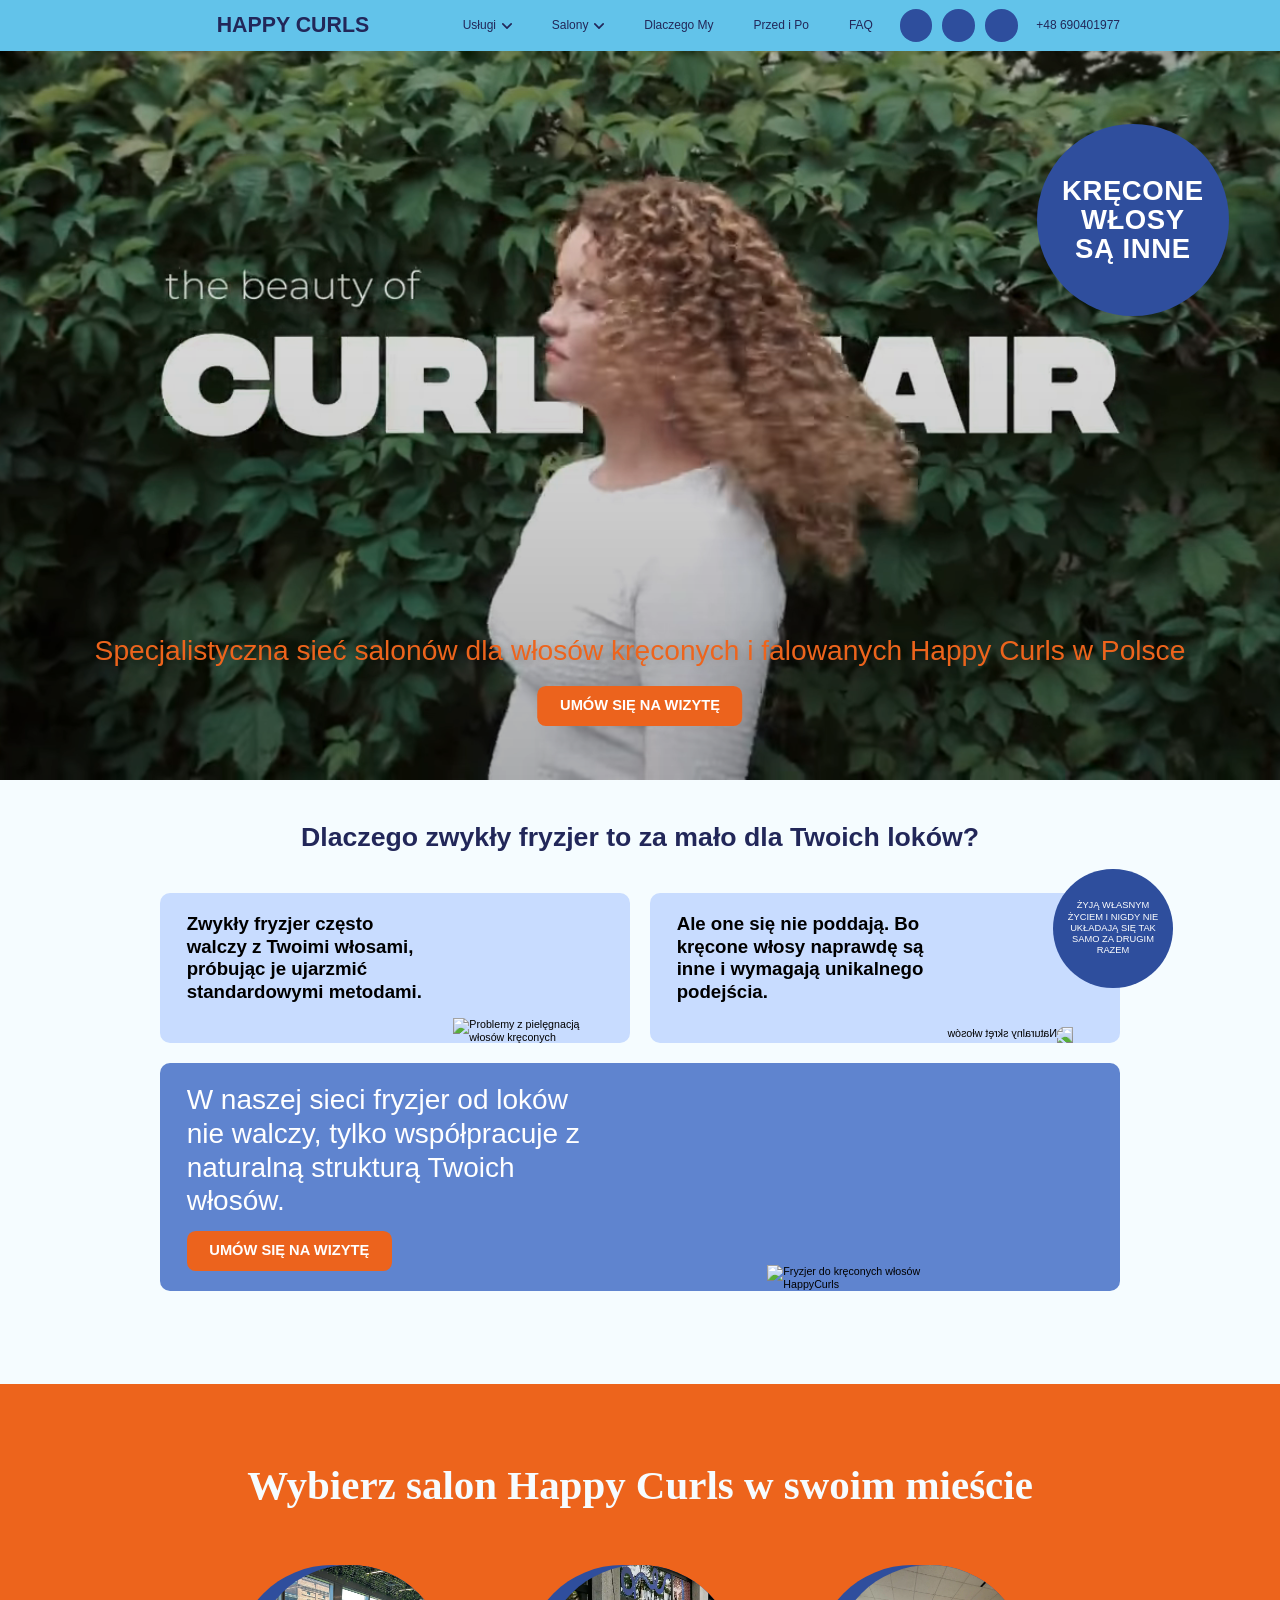
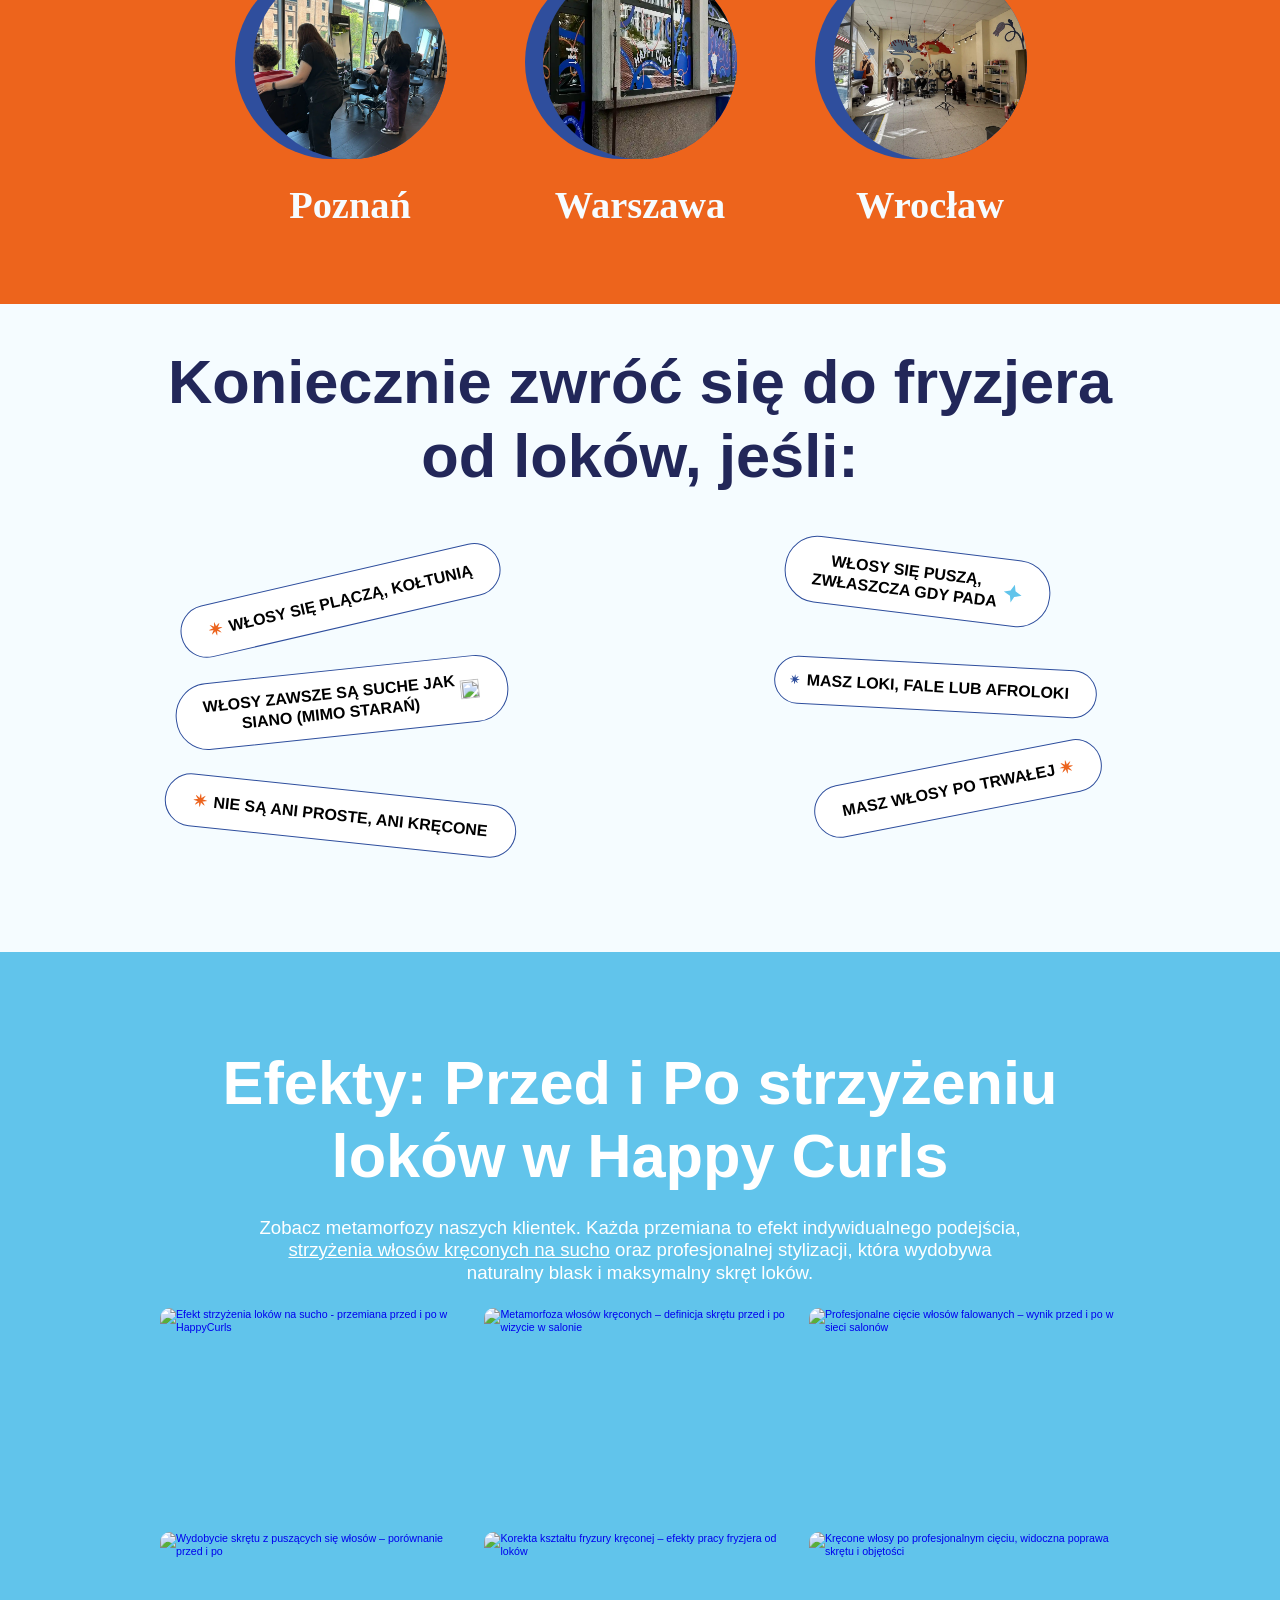
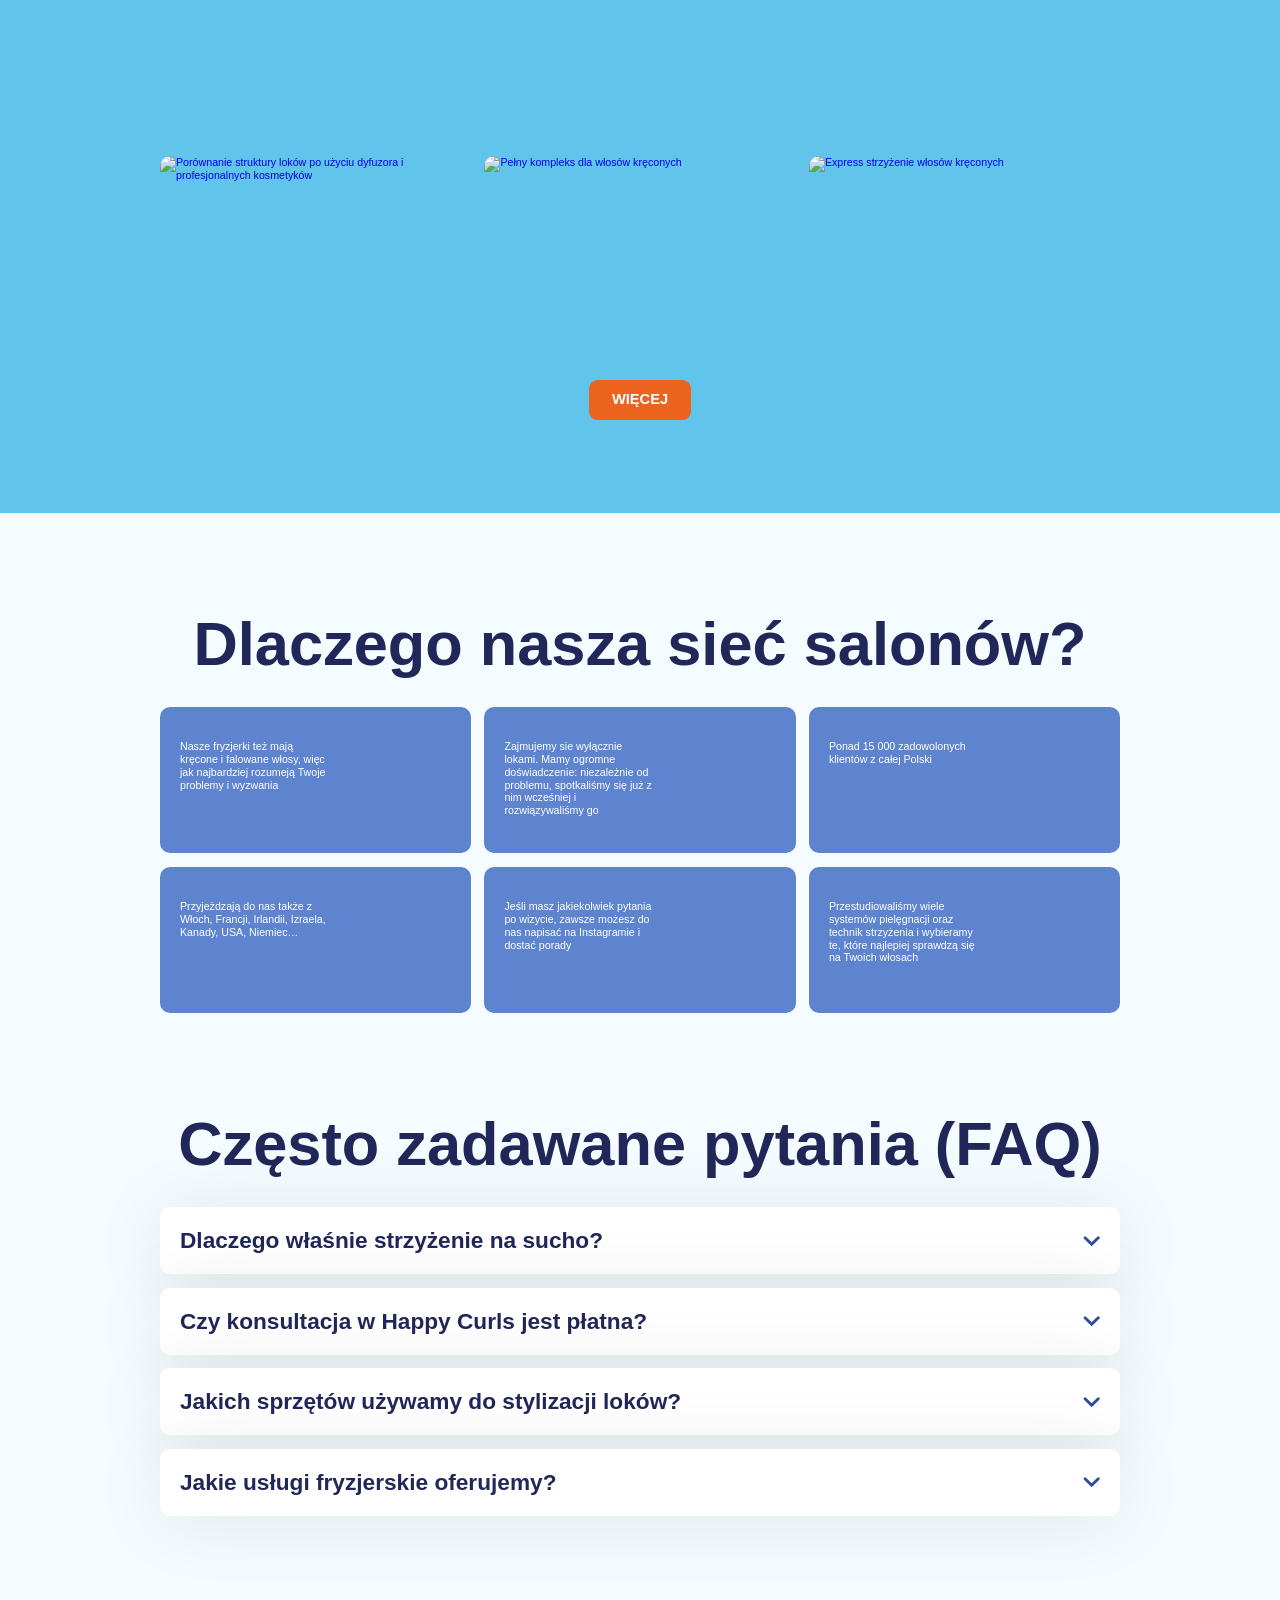
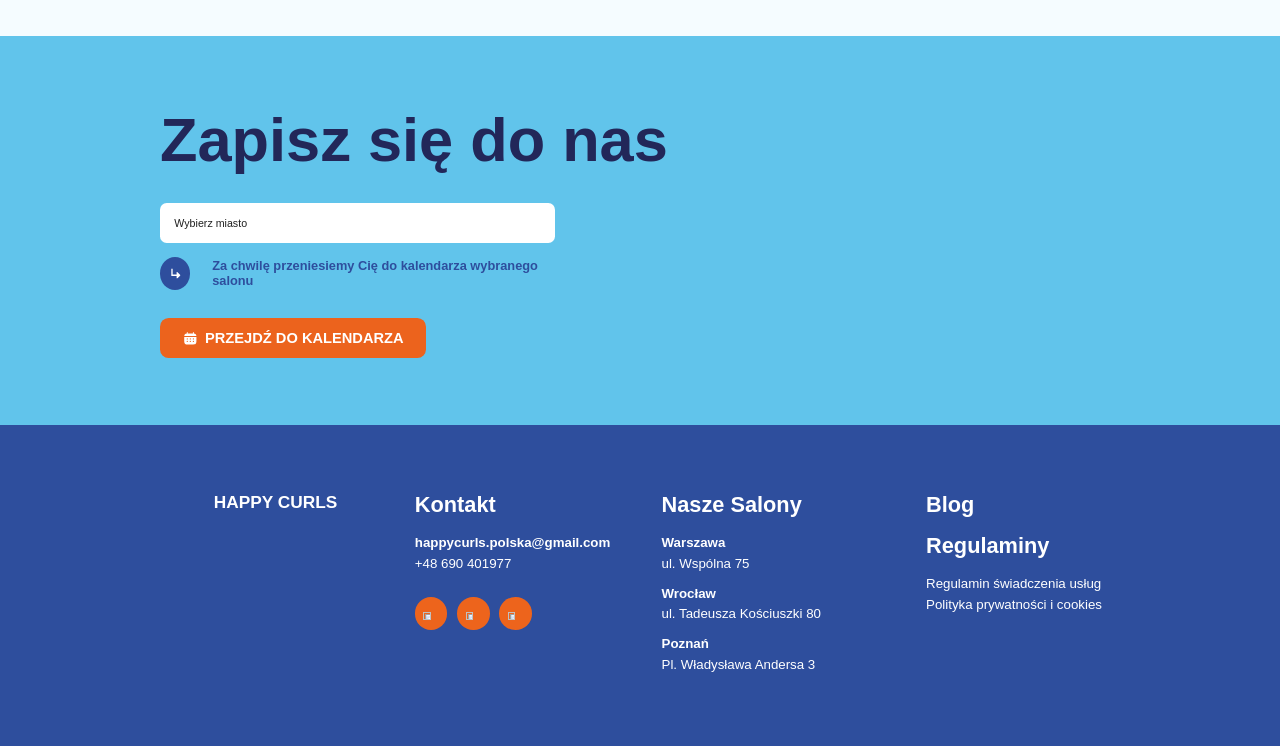
==== commit 358f8be2: "merged pull request, made corrections to texts Co-Authored-By: Claude Sonnet 4.6 <noreply@anthropic." ====
--- a/index.html
+++ b/index.html
@@ -1,4 +1,4 @@
-<!DOCTYPE html>
+﻿<!DOCTYPE html>
 <html lang="pl">
   <head>
     <meta charset="UTF-8" />
@@ -180,15 +180,15 @@
     <!-- End Google Tag Manager (noscript) -->
     <header class="header">
       <div class="container">
-        <a href="/" class="header__logo">
+        <a href="./index.html" class="header__logo">
           <img src="images/logo.svg" alt="" />
-          HAPPYCURLS
+          HAPPY CURLS
         </a>
         <div class="header__contacts">
           <ul class="header__menu">
 
 <li class="header__submenu">
-                <button class="header__submenu-toggle" type="button" onclick="window.location.href='/uslugi';">
+                <button class="header__submenu-toggle" type="button" onclick="window.location.href='uslugi/index.html';">
                     Usługi
                     <span class="header__submenu-arrow">
                     <svg viewBox="0 0 12 8" fill="none" style="width:0.9375vw;height:0.9375vw;">
@@ -204,22 +204,22 @@
                 </button>
 
                 <div class="header__submenu-dropdown">
-                    <a href="/uslugi/strzyzenie-na-sucho/">
+                    <a href="uslugi/strzyzenie-na-sucho/index.html">
                     Strzyżenie na sucho
                     </a>
 
-                    <a href="/uslugi/pielęgnacja-i-stylizacja/">
+                    <a href="uslugi/pielęgnacja-i-stylizacja/index.html">
                     <svg viewBox="0 0 70 77" fill="none" xmlns="http://www.w3.org/2000/svg" style="transform:translateY(0.1vw);width:0.9375vw;height:0.9375vw;">
                         <path d="M69.1228 17.9963L49.6855 45.6494L56.3564 76.9264L32.3572 54.1341L0.00114883 58.9284L17.9527 34.4041L12.7675 -0.00164454L35.6636 20.903L69.1228 17.9963Z" fill="#61C4EB"/>
                     </svg>
                     Pielęgnacja i stylizacja
                     </a>
 
-                    <a href="/uslugi/kompleks-męski/">
+                    <a href="uslugi/kompleks-męski/index.html">
                     Kompleks męski
                     </a>
 
-                    <a href="/uslugi/fryzjer-dla-dzieci-loki/">
+                    <a href="uslugi/fryzjer-dla-dzieci-loki/index.html">
                     Fryzjer dziecięcy (7-12 lat)
                     </a>
 
@@ -243,15 +243,15 @@
                 </button>
 
                 <div class="header__submenu-dropdown">
-                    <a href="/warszawa/">
+                    <a href="warszawa/index.html">
                     Warszawa
                     </a>
 
-                    <a href="/poznan/">
+                    <a href="poznan/index.html">
                     Poznań
                     </a>
 
-                    <a href="/wroclaw/">
+                    <a href="wroclaw/index.html">
                     Wrocław
                     </a>
                 </div>
@@ -294,7 +294,7 @@
       <ul class="mobile-menu__list">
 
         <li class="header__submenu mobile-menu__submenu">
-            <button class="header__submenu-toggle" type="button" onclick="window.location.href='/uslugi';">
+            <button class="header__submenu-toggle" type="button" onclick="window.location.href='uslugi/index.html';">
                 Usługi
                 <span class="header__submenu-arrow">
                 <svg width="22" height="18" viewBox="0 0 12 8" fill="none">
@@ -310,22 +310,22 @@
             </button>
 
             <div class="header__submenu-dropdown">
-                <a href="/uslugi/strzyzenie-na-sucho/">
+                <a href="uslugi/strzyzenie-na-sucho/index.html">
                 Strzyżenie na sucho
                 </a>
 
-                <a href="/uslugi/pielęgnacja-i-stylizacja/">
+                <a href="uslugi/pielęgnacja-i-stylizacja/index.html">
                 <svg width="24" height="24" viewBox="0 0 70 77" fill="none" xmlns="http://www.w3.org/2000/svg">
                     <path d="M69.1228 17.9963L49.6855 45.6494L56.3564 76.9264L32.3572 54.1341L0.00114883 58.9284L17.9527 34.4041L12.7675 -0.00164454L35.6636 20.903L69.1228 17.9963Z" fill="#ffffff"/>
                 </svg>
                 Pielęgnacja i stylizacja
                 </a>
 
-                <a href="/uslugi/kompleks-męski/">
+                <a href="uslugi/kompleks-męski/index.html">
                 Kompleks męski
                 </a>
 
-                <a href="/uslugi/fryzjer-dla-dzieci-loki/">
+                <a href="uslugi/fryzjer-dla-dzieci-loki/index.html">
                 Fryzjer dziecięcy (7-12 lat)
                 </a>
 
@@ -349,15 +349,15 @@
             </button>
 
             <div class="header__submenu-dropdown">
-                <a href="/warszawa/">
+                <a href="warszawa/index.html">
                 Warszawa
                 </a>
 
-                <a href="/poznan/">
+                <a href="poznan/index.html">
                 Poznań
                 </a>
 
-                <a href="/wroclaw/">
+                <a href="wroclaw/index.html">
                 Wrocław
                 </a>
             </div>
@@ -390,7 +390,7 @@
         <h1 class="hero__title">
           Kręcone włosy są inne - Specjalistyczna sieć salonów dla loków i fal
         </h1>
-        <div class="hero__descr">Profesjonalne strzyżenie na sucho i pielęgnacja włosów kręconych w HappyCurls. Twoje loki zasługują na ekspercką opiekę.</div>
+        <div class="hero__descr">Profesjonalne strzyżenie na sucho i pielęgnacja włosów kręconych w Happy Curls. Twoje loki zasługują na ekspercką opiekę.</div>
         <a href="#form" class="btn">Umów się na wizytę</a>
       </div>
     </div> -->
@@ -404,10 +404,10 @@
           loop
           playsinline
           preload="metadata"
-          poster="/images/test-vid-bg.png"
+          poster="images/test-vid-bg.png"
         >
-          <source src="/videos/Main_BG-s_compress.webm" type="video/webm">
-          <source src="/videos/Main_BG-s_compress.mp4" type="video/mp4">
+          <source src="videos/Main_BG-s_compress.webm" type="video/webm">
+          <source src="videos/Main_BG-s_compress.mp4" type="video/mp4">
         </video>
 
         <div class="hero-video__overlay"></div>
@@ -420,7 +420,7 @@
 
         <div class="hero-video__content">
           <p class="hero-video__text">
-            Specjalistyczna sieć salonów dla włosów kręconych i falowanych HappyCurls w Polsce
+            Specjalistyczna sieć salonów dla włosów kręconych i falowanych Happy Curls w Polsce
           </p>
           <a class="btn hero-video__btn" href="#form">
             Umów się na wizytę
@@ -464,28 +464,28 @@
       <section class="salons-choice" aria-labelledby="salons-choice-title">
         <div class="salons-choice__inner">
           <h2 class="salons-choice__title" id="salons-choice-title">
-            Wybierz salon HappyCurls w swoim mieście
+            Wybierz salon Happy Curls w swoim mieście
           </h2>
 
           <div class="salons-choice__grid">
-            <a class="salon-card salon-card--poznan" href="/poznan/">
-              <span class="salon-card__tooltip">ul. Franciszka Klimczaka 15</span>
+            <a class="salon-card salon-card--poznan" href="poznan/index.html">
+              <span class="salon-card__tooltip">Pl. Władysława Andersa 3</span>
               <span class="salon-card__image">
                 <img src="images/poznan.webp" alt="Salon HappyCurls Poznań">
               </span>
               <span class="salon-card__city">Poznań</span>
             </a>
 
-            <a class="salon-card salon-card--warszawa" href="/warszawa/">
-              <span class="salon-card__tooltip">Adres salonu Warszawa</span>
+            <a class="salon-card salon-card--warszawa" href="warszawa/index.html">
+              <span class="salon-card__tooltip">ul. Wspólna 75</span>
               <span class="salon-card__image">
                 <img src="images/warszawa.webp" alt="Salon HappyCurls Warszawa">
               </span>
               <span class="salon-card__city">Warszawa</span>
             </a>
 
-            <a class="salon-card salon-card--wroclaw" href="/wroclaw/">
-              <span class="salon-card__tooltip">Adres salonu Wrocław</span>
+            <a class="salon-card salon-card--wroclaw" href="wroclaw/index.html">
+              <span class="salon-card__tooltip">ul. Tadeusza Kościuszki 80</span>
               <span class="salon-card__image">
                 <img src="images/wroclaw.webp" alt="Salon HappyCurls Wrocław">
               </span>
@@ -763,7 +763,7 @@
 
       <section class="haircuts" id="haircuts">
         <div class="container">
-          <h2 class="haircuts__title">Efekty: Przed i Po strzyżeniu loków w HappyCurls</h2>
+          <h2 class="haircuts__title">Efekty: Przed i Po strzyżeniu loków w Happy Curls</h2>
           <p class="haircuts__intro">
             Zobacz metamorfozy naszych klientek. Każda przemiana to efekt indywidualnego podejścia,
             <u>strzyżenia włosów kręconych na sucho</u> oraz profesjonalnej stylizacji,
@@ -852,7 +852,7 @@
               <img src="images/w2.png" alt="" />
             </div>
             <div class="why-we__item">
-              <p>Ponad 11 000 zadowolonych klientów z całej Polski</p>
+              <p>Ponad 15 000 zadowolonych klientów z całej Polski</p>
               <img src="images/w3.png" alt="" />
             </div>
             <div class="why-we__item">
@@ -908,7 +908,7 @@
             </div>
             <div class="faq__item">
               <div class="faq__head">
-                <h3>Czy konsultacja w HappyCurls jest płatna?</h3>
+                <h3>Czy konsultacja w Happy Curls jest płatna?</h3>
                 <svg
                   xmlns="http://www.w3.org/2000/svg"
                   width="26"
@@ -943,7 +943,7 @@
                 </svg>
               </div>
               <div class="faq__answer">
-                W HappyCurls stawiamy na naturalność. NIE używamy lokówek ani prostownic. Wszystkie efekty, które widzisz w galerii, to wynik pracy rąk i suszarki z dyfuzorem.
+                W Happy Curls stawiamy na naturalność. NIE używamy lokówek ani prostownic. Wszystkie efekty, które widzisz w galerii, to wynik pracy rąk i suszarki z dyfuzorem.
               </div>
             </div>
             <div class="faq__item">
@@ -1026,9 +1026,9 @@
       <div class="container footer__inner">
 
           <div class="footer__brand">
-              <a href="/" class="footer__logo">
+              <a href="./index.html" class="footer__logo">
                   <img src="images/logo.svg" alt="">
-                  <span>HAPPYCURLS</span>
+                  <span>HAPPY CURLS</span>
               </a>
           </div>
 
@@ -1067,33 +1067,33 @@
           <div class="footer__col footer__salons">
           <h3>Nasze Salony</h3>
 
-          <a class="footer__salon" href="/warszawa/">
+          <a class="footer__salon" href="warszawa/index.html">
               <strong>Warszawa</strong>
-              <span>ul. Franciszka Klimczaka 15</span>
+              <span>ul. Wspólna 75</span>
           </a>
 
-          <a class="footer__salon" href="/wroclaw/">
+          <a class="footer__salon" href="wroclaw/index.html">
               <strong>Wrocław</strong>
               <span>ul. Tadeusza Kościuszki 80</span>
           </a>
 
-          <a class="footer__salon" href="/poznan/">
+          <a class="footer__salon" href="poznan/index.html">
               <strong>Poznań</strong>
               <span>Pl. Władysława Andersa 3</span>
           </a>
           </div>
 
           <div class="footer__col footer__legal">
-          <!-- <a class="footer__blog" href="/blog/"><h3>Blog</h3></a> -->
+          <!-- <a class="footer__blog" href="/blog/index.html"><h3>Blog</h3></a> -->
           <h3>Blog</h3>
 
           <h3>Regulaminy</h3>
 
-          <a href="/rodo.html">
+          <a href="rodo.html">
               Regulamin świadczenia usług
           </a>
 
-          <a href="/rodo.html">
+          <a href="rodo.html">
               Polityka prywatności i cookies
           </a>
           </div>
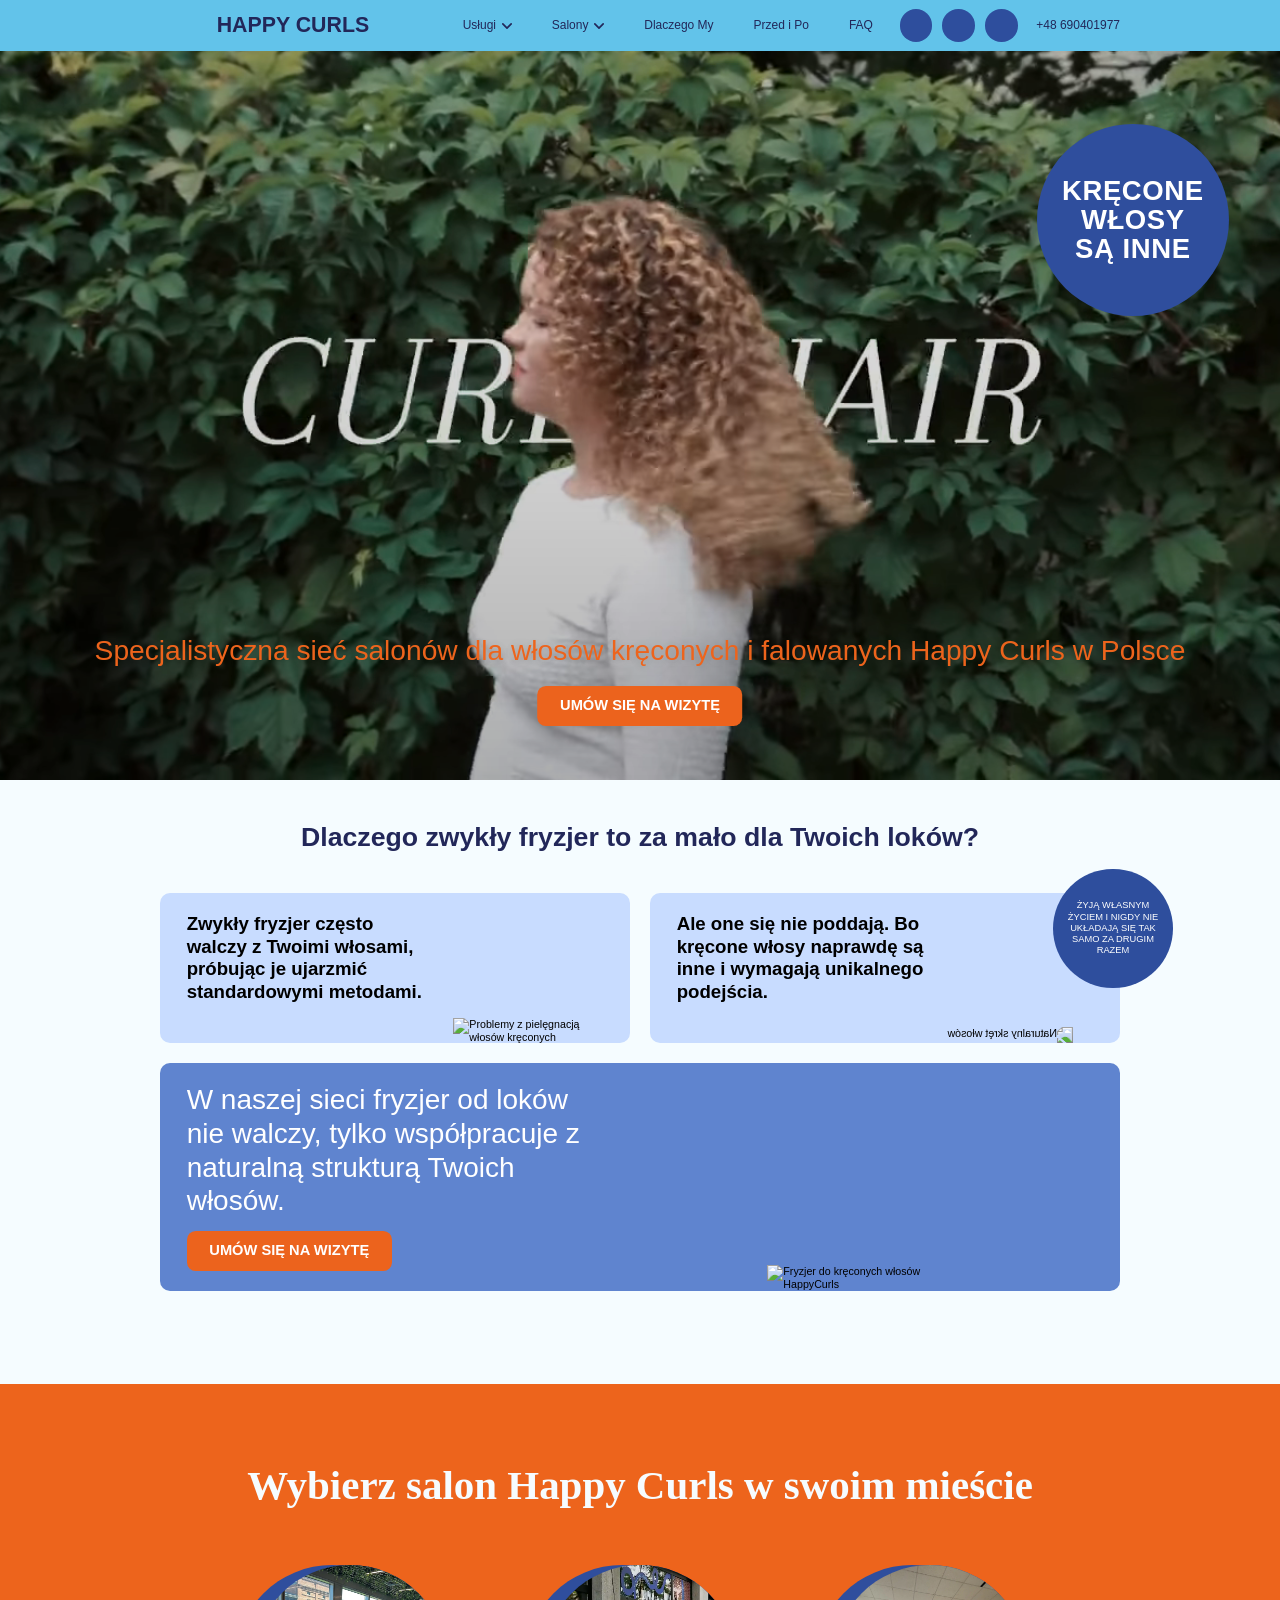
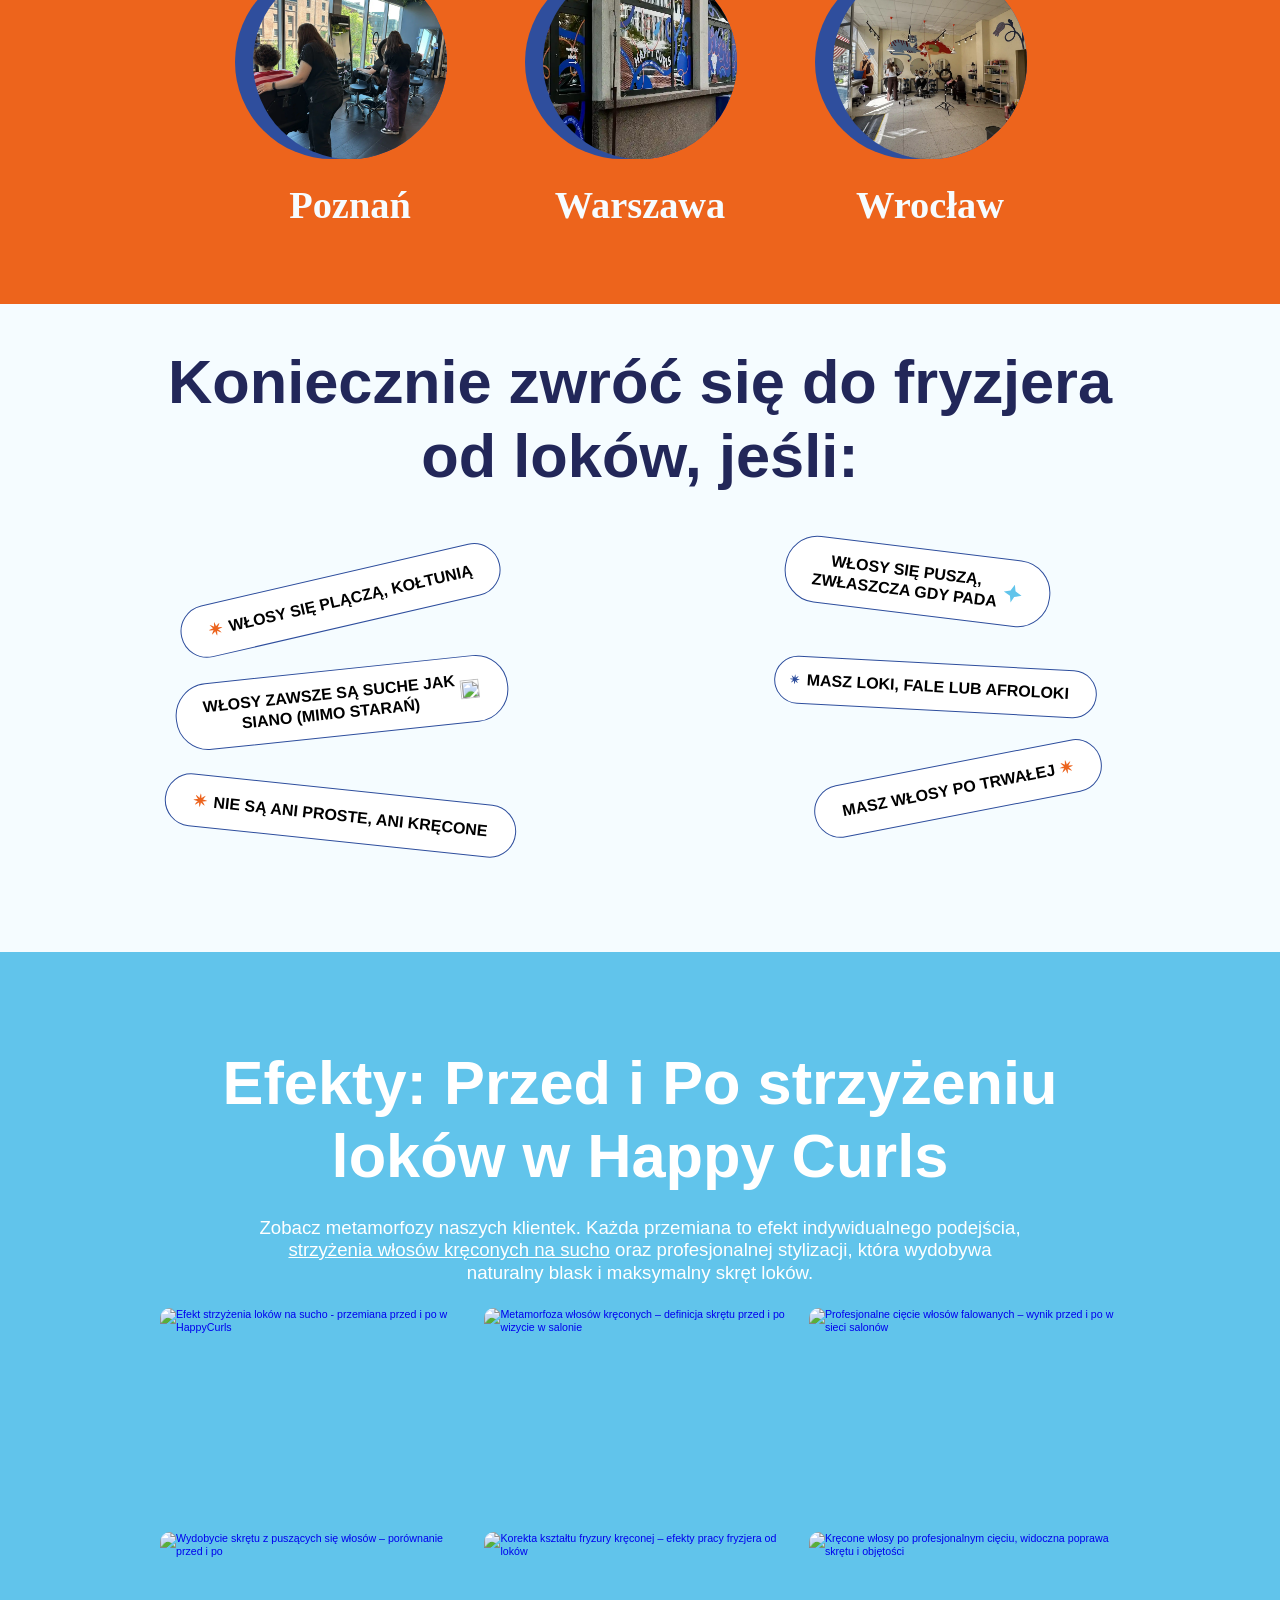
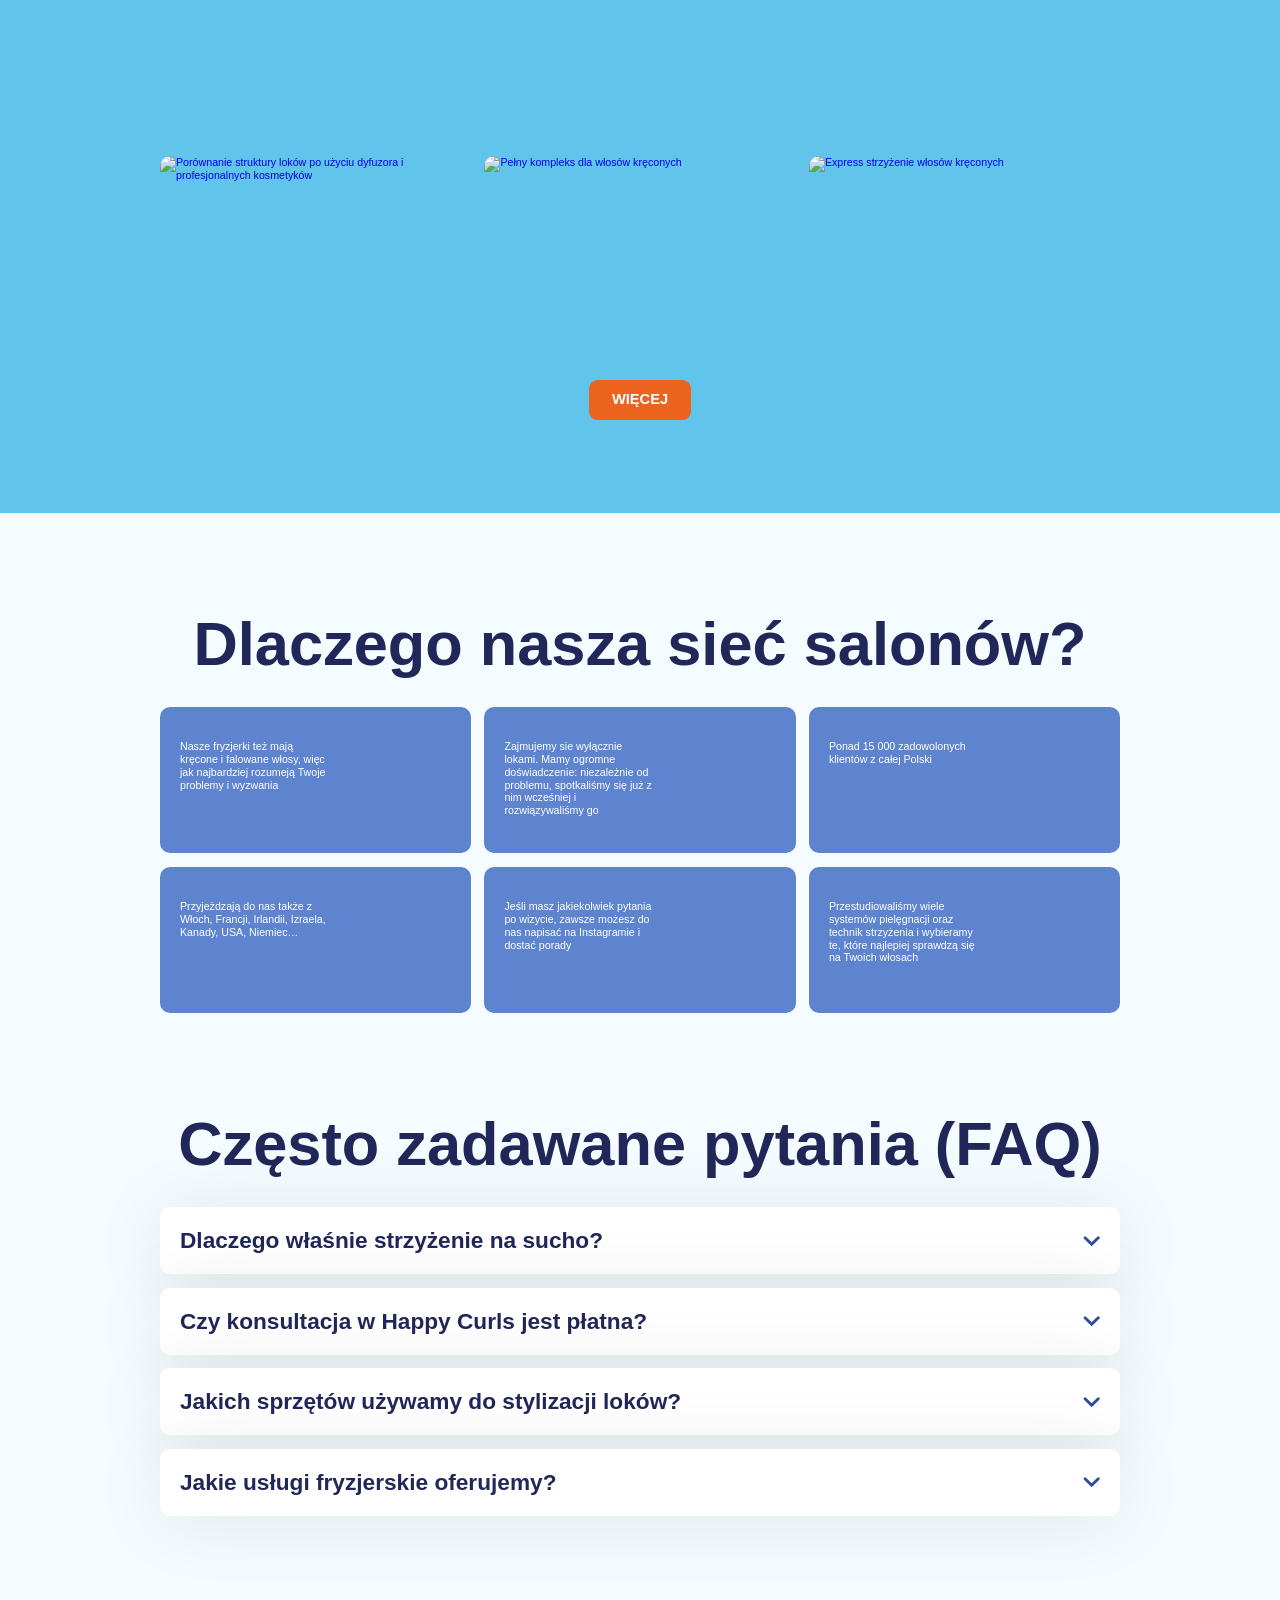
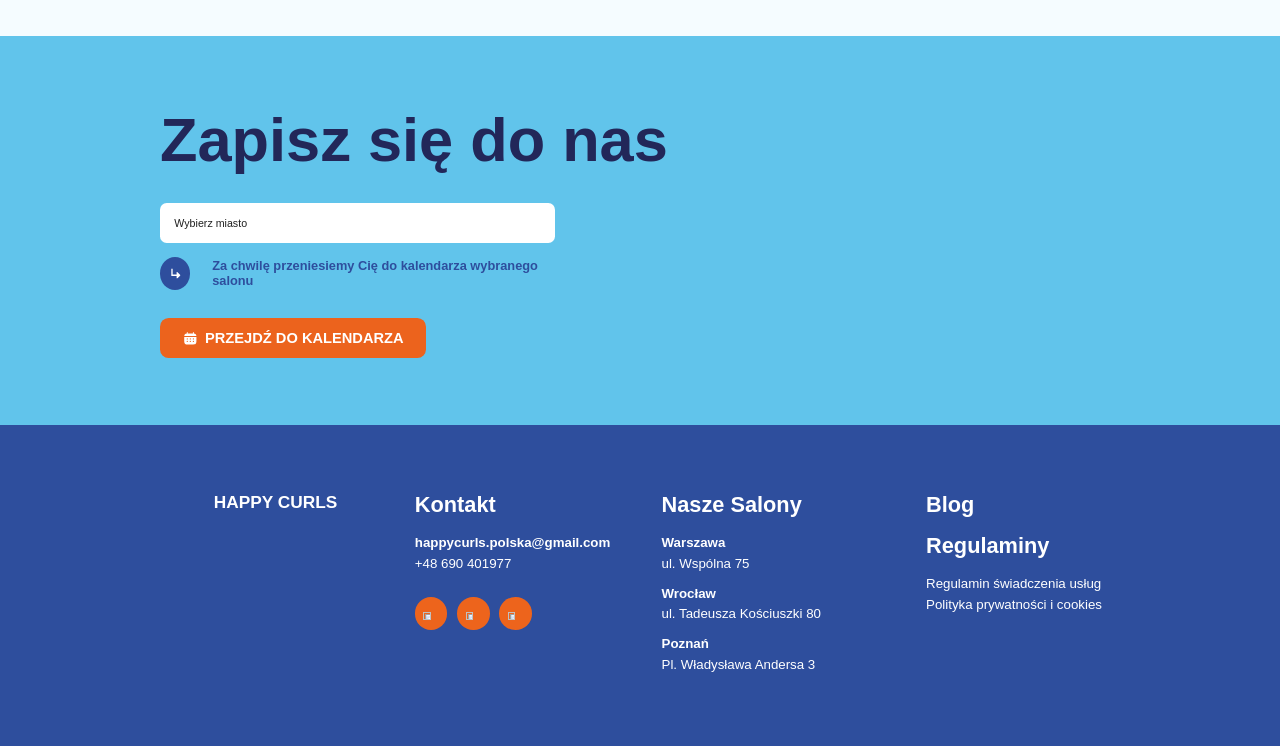
==== commit 6579b26b: "removed index.html from links Co-Authored-By: Claude Sonnet 4.6 <noreply@anthropic.com>" ====
--- a/index.html
+++ b/index.html
@@ -180,7 +180,7 @@
     <!-- End Google Tag Manager (noscript) -->
     <header class="header">
       <div class="container">
-        <a href="./index.html" class="header__logo">
+        <a href="./" class="header__logo">
           <img src="images/logo.svg" alt="" />
           HAPPY CURLS
         </a>
@@ -188,7 +188,7 @@
           <ul class="header__menu">
 
 <li class="header__submenu">
-                <button class="header__submenu-toggle" type="button" onclick="window.location.href='uslugi/index.html';">
+                <button class="header__submenu-toggle" type="button" onclick="window.location.href='uslugi/';">
                     Usługi
                     <span class="header__submenu-arrow">
                     <svg viewBox="0 0 12 8" fill="none" style="width:0.9375vw;height:0.9375vw;">
@@ -204,22 +204,22 @@
                 </button>
 
                 <div class="header__submenu-dropdown">
-                    <a href="uslugi/strzyzenie-na-sucho/index.html">
+                    <a href="uslugi/strzyzenie-na-sucho/">
                     Strzyżenie na sucho
                     </a>
 
-                    <a href="uslugi/pielęgnacja-i-stylizacja/index.html">
+                    <a href="uslugi/pielęgnacja-i-stylizacja/">
                     <svg viewBox="0 0 70 77" fill="none" xmlns="http://www.w3.org/2000/svg" style="transform:translateY(0.1vw);width:0.9375vw;height:0.9375vw;">
                         <path d="M69.1228 17.9963L49.6855 45.6494L56.3564 76.9264L32.3572 54.1341L0.00114883 58.9284L17.9527 34.4041L12.7675 -0.00164454L35.6636 20.903L69.1228 17.9963Z" fill="#61C4EB"/>
                     </svg>
                     Pielęgnacja i stylizacja
                     </a>
 
-                    <a href="uslugi/kompleks-męski/index.html">
+                    <a href="uslugi/kompleks-męski/">
                     Kompleks męski
                     </a>
 
-                    <a href="uslugi/fryzjer-dla-dzieci-loki/index.html">
+                    <a href="uslugi/fryzjer-dla-dzieci-loki/">
                     Fryzjer dziecięcy (7-12 lat)
                     </a>
 
@@ -243,15 +243,15 @@
                 </button>
 
                 <div class="header__submenu-dropdown">
-                    <a href="warszawa/index.html">
+                    <a href="warszawa/">
                     Warszawa
                     </a>
 
-                    <a href="poznan/index.html">
+                    <a href="poznan/">
                     Poznań
                     </a>
 
-                    <a href="wroclaw/index.html">
+                    <a href="wroclaw/">
                     Wrocław
                     </a>
                 </div>
@@ -294,7 +294,7 @@
       <ul class="mobile-menu__list">
 
         <li class="header__submenu mobile-menu__submenu">
-            <button class="header__submenu-toggle" type="button" onclick="window.location.href='uslugi/index.html';">
+            <button class="header__submenu-toggle" type="button" onclick="window.location.href='uslugi/';">
                 Usługi
                 <span class="header__submenu-arrow">
                 <svg width="22" height="18" viewBox="0 0 12 8" fill="none">
@@ -310,22 +310,22 @@
             </button>
 
             <div class="header__submenu-dropdown">
-                <a href="uslugi/strzyzenie-na-sucho/index.html">
+                <a href="uslugi/strzyzenie-na-sucho/">
                 Strzyżenie na sucho
                 </a>
 
-                <a href="uslugi/pielęgnacja-i-stylizacja/index.html">
+                <a href="uslugi/pielęgnacja-i-stylizacja/">
                 <svg width="24" height="24" viewBox="0 0 70 77" fill="none" xmlns="http://www.w3.org/2000/svg">
                     <path d="M69.1228 17.9963L49.6855 45.6494L56.3564 76.9264L32.3572 54.1341L0.00114883 58.9284L17.9527 34.4041L12.7675 -0.00164454L35.6636 20.903L69.1228 17.9963Z" fill="#ffffff"/>
                 </svg>
                 Pielęgnacja i stylizacja
                 </a>
 
-                <a href="uslugi/kompleks-męski/index.html">
+                <a href="uslugi/kompleks-męski/">
                 Kompleks męski
                 </a>
 
-                <a href="uslugi/fryzjer-dla-dzieci-loki/index.html">
+                <a href="uslugi/fryzjer-dla-dzieci-loki/">
                 Fryzjer dziecięcy (7-12 lat)
                 </a>
 
@@ -349,15 +349,15 @@
             </button>
 
             <div class="header__submenu-dropdown">
-                <a href="warszawa/index.html">
+                <a href="warszawa/">
                 Warszawa
                 </a>
 
-                <a href="poznan/index.html">
+                <a href="poznan/">
                 Poznań
                 </a>
 
-                <a href="wroclaw/index.html">
+                <a href="wroclaw/">
                 Wrocław
                 </a>
             </div>
@@ -468,7 +468,7 @@
           </h2>
 
           <div class="salons-choice__grid">
-            <a class="salon-card salon-card--poznan" href="poznan/index.html">
+            <a class="salon-card salon-card--poznan" href="poznan/">
               <span class="salon-card__tooltip">Pl. Władysława Andersa 3</span>
               <span class="salon-card__image">
                 <img src="images/poznan.webp" alt="Salon HappyCurls Poznań">
@@ -476,7 +476,7 @@
               <span class="salon-card__city">Poznań</span>
             </a>
 
-            <a class="salon-card salon-card--warszawa" href="warszawa/index.html">
+            <a class="salon-card salon-card--warszawa" href="warszawa/">
               <span class="salon-card__tooltip">ul. Wspólna 75</span>
               <span class="salon-card__image">
                 <img src="images/warszawa.webp" alt="Salon HappyCurls Warszawa">
@@ -484,7 +484,7 @@
               <span class="salon-card__city">Warszawa</span>
             </a>
 
-            <a class="salon-card salon-card--wroclaw" href="wroclaw/index.html">
+            <a class="salon-card salon-card--wroclaw" href="wroclaw/">
               <span class="salon-card__tooltip">ul. Tadeusza Kościuszki 80</span>
               <span class="salon-card__image">
                 <img src="images/wroclaw.webp" alt="Salon HappyCurls Wrocław">
@@ -1026,7 +1026,7 @@
       <div class="container footer__inner">
 
           <div class="footer__brand">
-              <a href="./index.html" class="footer__logo">
+              <a href="./" class="footer__logo">
                   <img src="images/logo.svg" alt="">
                   <span>HAPPY CURLS</span>
               </a>
@@ -1067,24 +1067,24 @@
           <div class="footer__col footer__salons">
           <h3>Nasze Salony</h3>
 
-          <a class="footer__salon" href="warszawa/index.html">
+          <a class="footer__salon" href="warszawa/">
               <strong>Warszawa</strong>
               <span>ul. Wspólna 75</span>
           </a>
 
-          <a class="footer__salon" href="wroclaw/index.html">
+          <a class="footer__salon" href="wroclaw/">
               <strong>Wrocław</strong>
               <span>ul. Tadeusza Kościuszki 80</span>
           </a>
 
-          <a class="footer__salon" href="poznan/index.html">
+          <a class="footer__salon" href="poznan/">
               <strong>Poznań</strong>
               <span>Pl. Władysława Andersa 3</span>
           </a>
           </div>
 
           <div class="footer__col footer__legal">
-          <!-- <a class="footer__blog" href="/blog/index.html"><h3>Blog</h3></a> -->
+          <!-- <a class="footer__blog" href="/blog/"><h3>Blog</h3></a> -->
           <h3>Blog</h3>
 
           <h3>Regulaminy</h3>
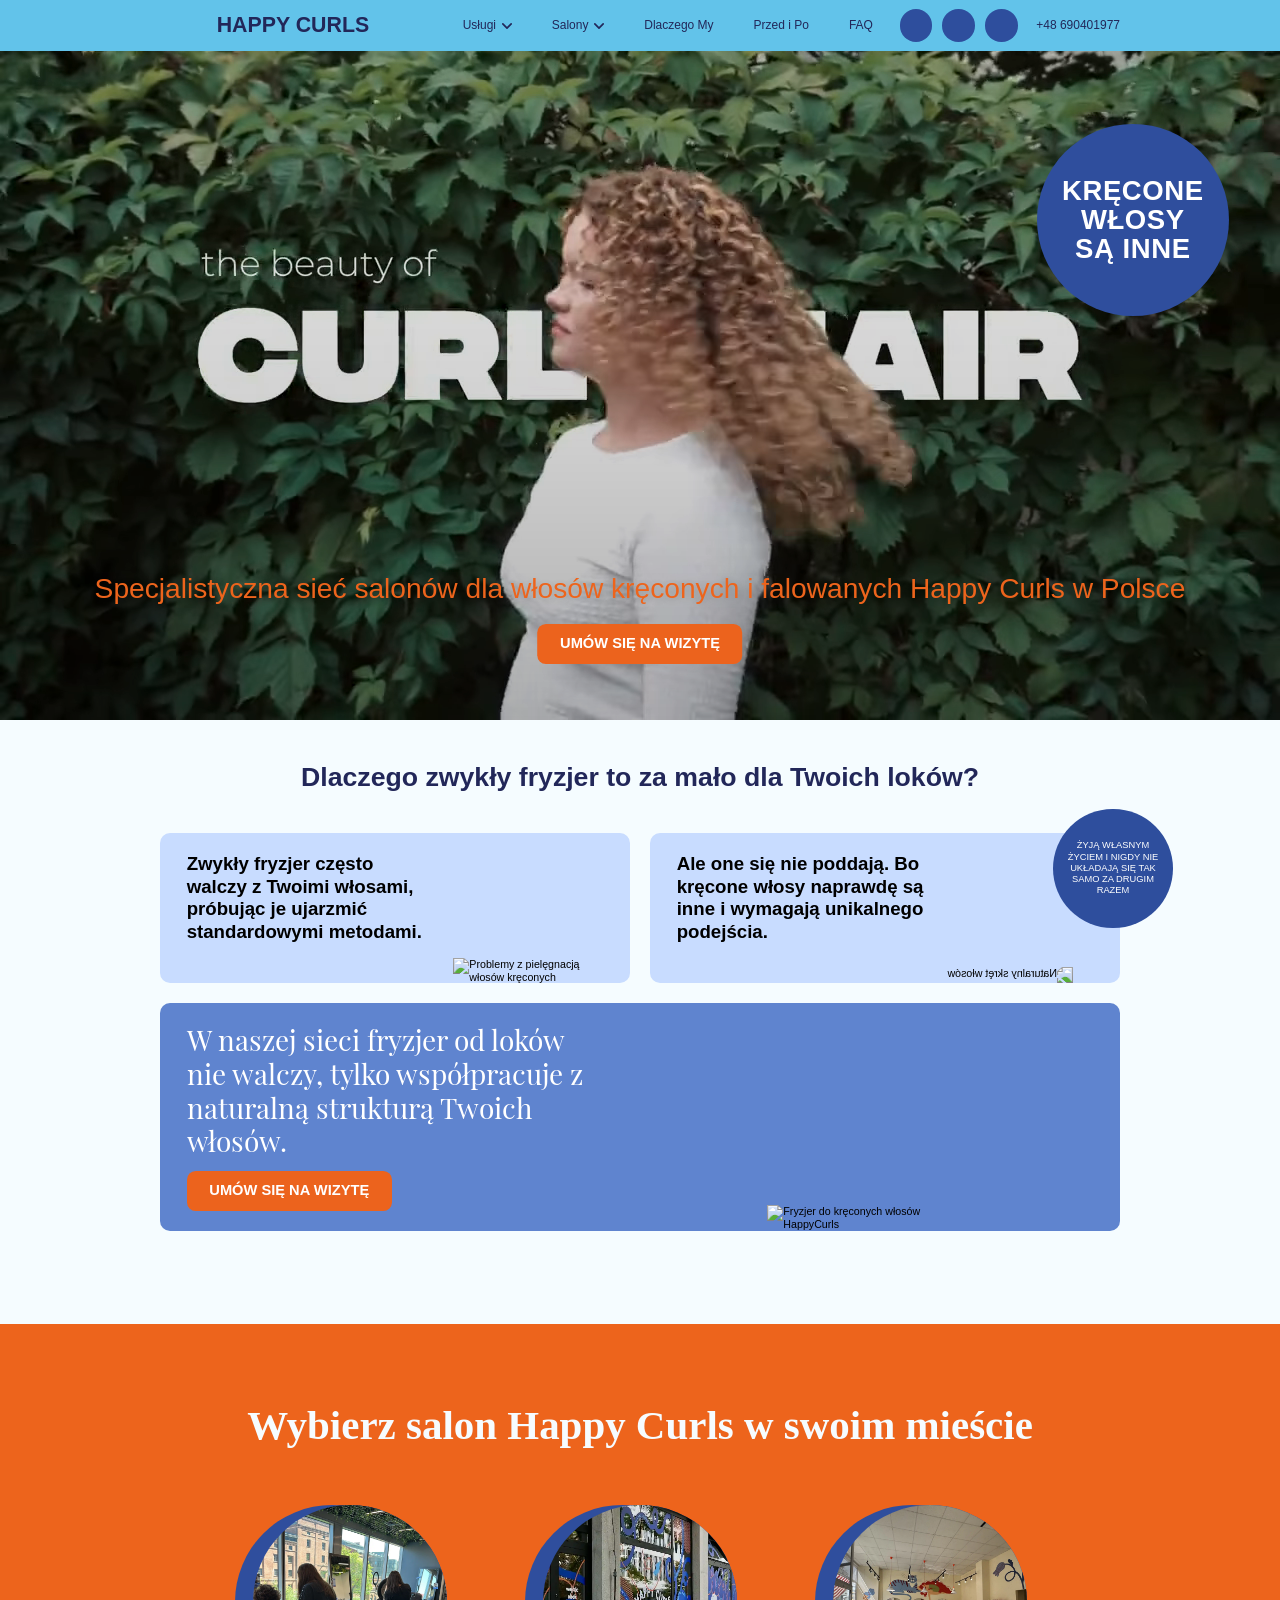
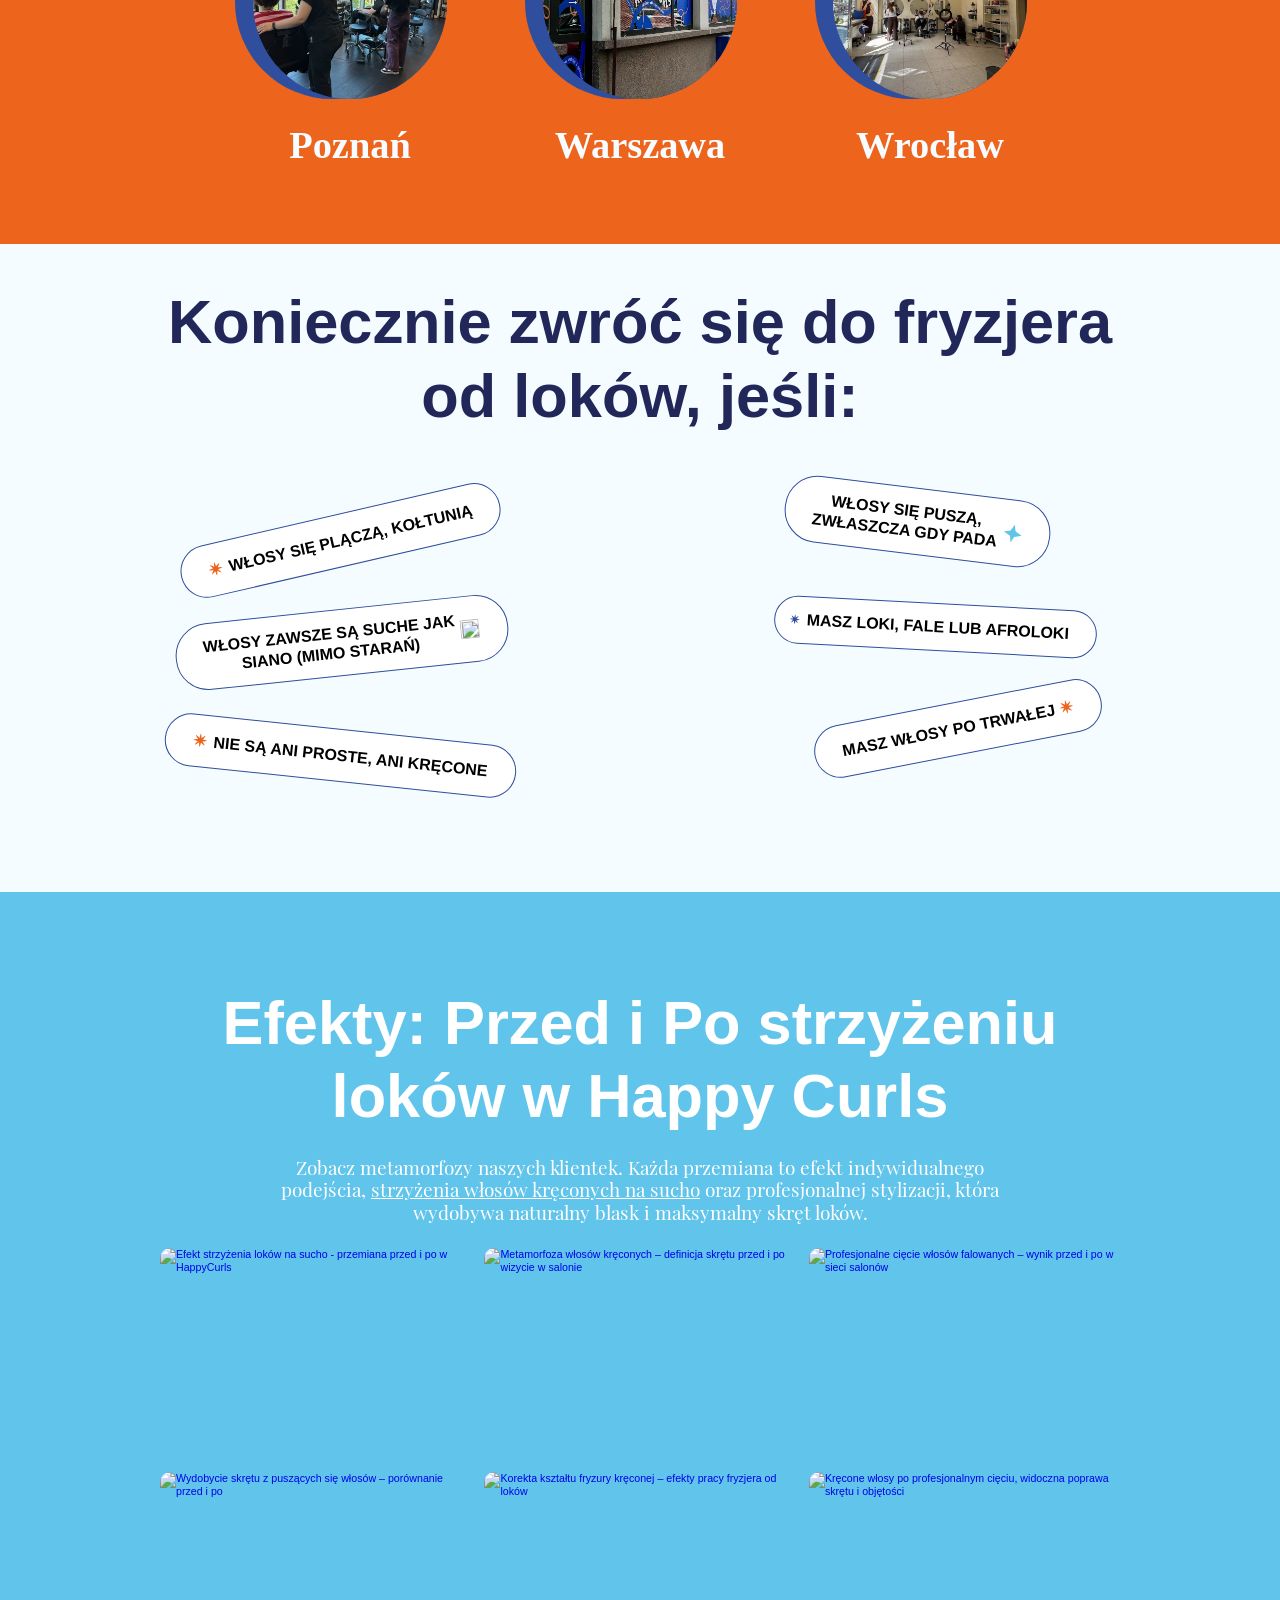
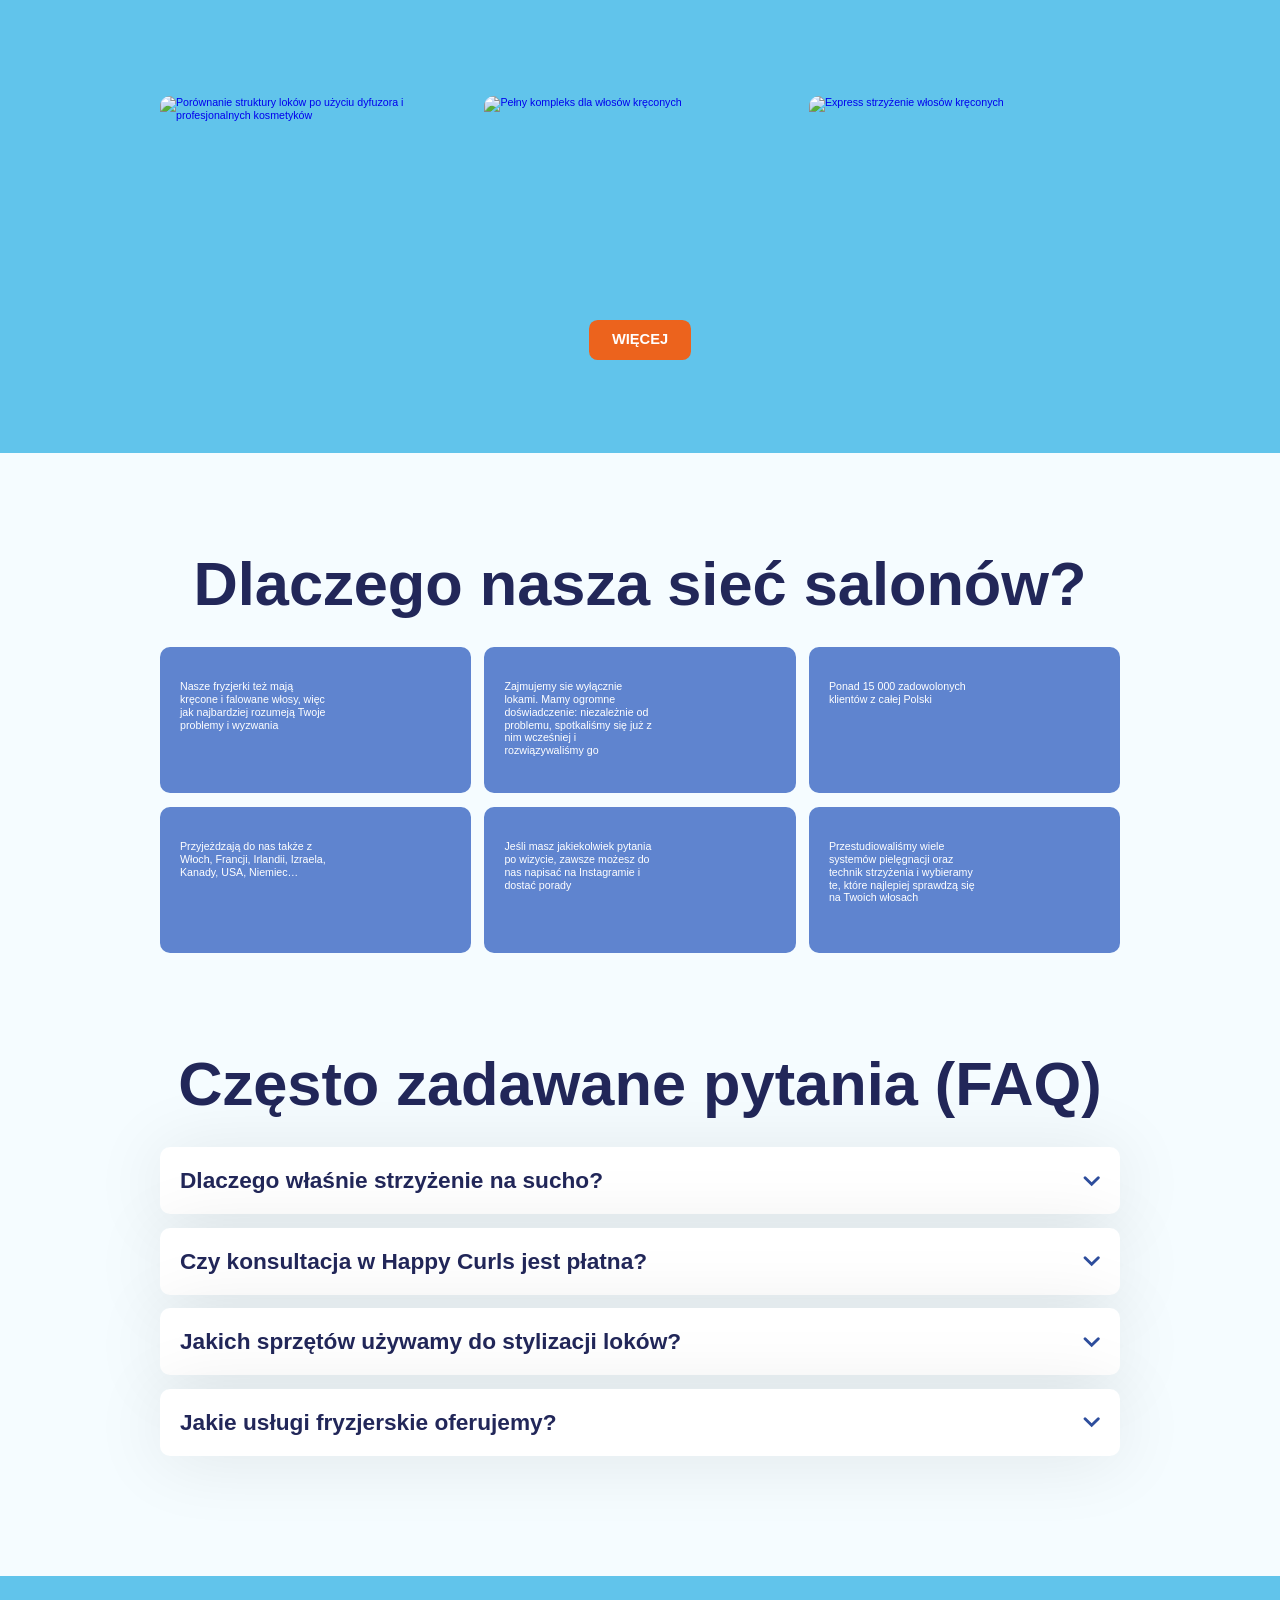
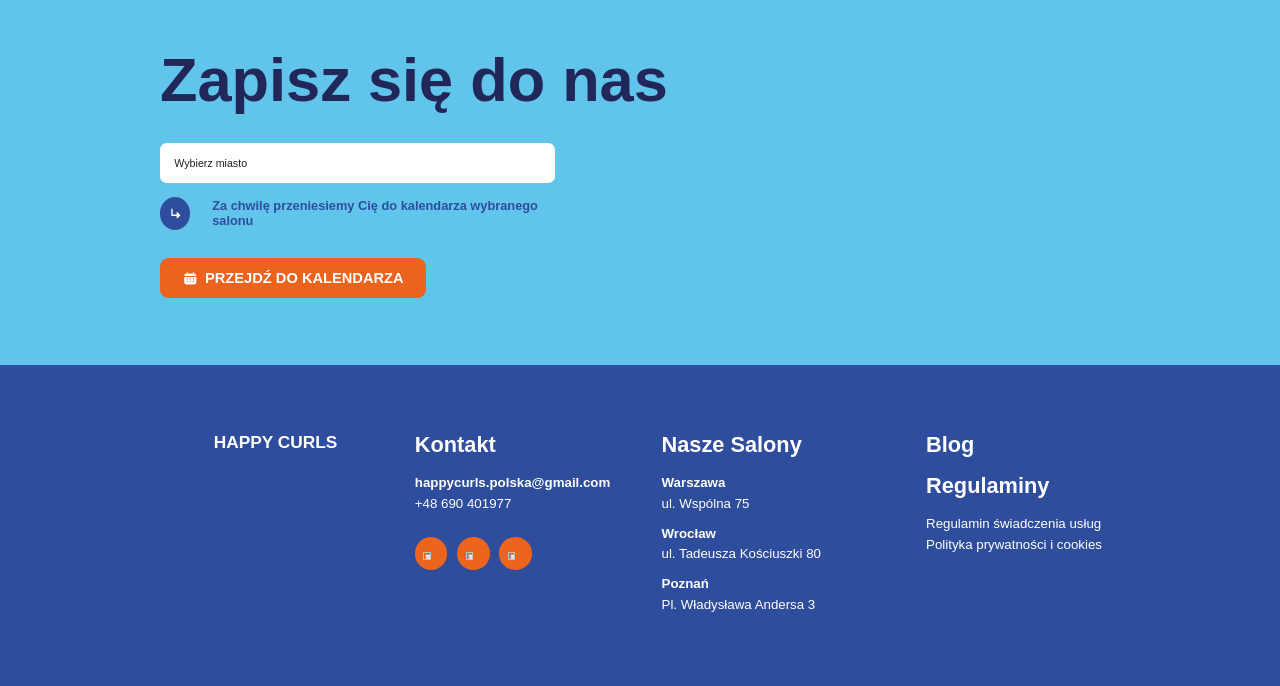
==== commit cb8dd4f8: "Improve responsiveness and SEO files This PR updates the HappyCurls pages with improved responsive l" ====
--- a/index.html
+++ b/index.html
@@ -38,114 +38,317 @@
     <script type="application/ld+json">
     {
       "@context": "https://schema.org",
-      "@type": "HairSalon",
-      "@id": "https://happycurls.pl/#business",
-      "name": "HappyCurls",
-      "url": "https://happycurls.pl/",
-      "logo": "https://happycurls.pl/images/logo.svg",
-      "image": "https://happycurls.pl/images/logo.svg",
-      "telephone": "+48690401977",
-      "priceRange": "$$",
-      "slogan": "Kręcone włosy są inne",
-      "description": "HappyCurls to salon fryzjerski specjalizujący się w pielęgnacji, stylizacji i strzyżeniu włosów kręconych oraz falowanych.",
-      "areaServed": [
-        { "@type": "City", "name": "Warszawa" },
-        { "@type": "City", "name": "Poznań" },
-        { "@type": "City", "name": "Wrocław" }
-      ],
-      "sameAs": [
-        "https://www.facebook.com/happycurls.polska/",
-        "https://www.instagram.com/happycurls_polska/",
-        "https://www.tiktok.com/@happycurls_polska/"
-      ],
-      "knowsAbout": [
-        "włosy kręcone",
-        "włosy falowane",
-        "afroloki",
-        "strzyżenie na sucho",
-        "naturalna stylizacja loków",
-        "pielęgnacja włosów kręconych",
-        "koloryzacja"
-      ],
-      "department": [
+      "@graph": [
         {
-          "@type": "HairSalon",
-          "name": "HappyCurls Poznań",
-          "address": {
-            "@type": "PostalAddress",
-            "streetAddress": "Pl. Władysława Andersa 3",
-            "postalCode": "61-894",
-            "addressLocality": "Poznań",
-            "addressCountry": "PL"
+          "@type": "Organization",
+          "@id": "https://happycurls.pl/#organization",
+          "name": "HappyCurls",
+          "url": "https://happycurls.pl/",
+          "logo": {
+            "@type": "ImageObject",
+            "@id": "https://happycurls.pl/#logo",
+            "url": "https://happycurls.pl/images/logo.svg"
           },
-          "geo": {
-            "@type": "GeoCoordinates",
-            "latitude": 52.40114168683415,
-            "longitude": 16.925994771164447
+          "image": "https://happycurls.pl/images/h1.jpg",
+          "email": "happycurls.polska@gmail.com",
+          "telephone": "+48690401977",
+          "sameAs": [
+            "https://www.facebook.com/happycurls.polska/",
+            "https://www.instagram.com/happycurls_polska/",
+            "https://www.tiktok.com/@happycurls_polska/"
+          ],
+          "contactPoint": {
+            "@type": "ContactPoint",
+            "telephone": "+48690401977",
+            "email": "happycurls.polska@gmail.com",
+            "contactType": "customer service",
+            "areaServed": "PL",
+            "availableLanguage": ["pl-PL"]
           }
         },
         {
           "@type": "HairSalon",
-          "name": "HappyCurls Wrocław",
-          "address": {
-            "@type": "PostalAddress",
-            "streetAddress": "Tadeusza Kościuszki 80",
-            "postalCode": "50-441",
-            "addressLocality": "Wrocław",
-            "addressCountry": "PL"
+          "@id": "https://happycurls.pl/#business",
+          "name": "HappyCurls",
+          "url": "https://happycurls.pl/",
+          "parentOrganization": {
+            "@id": "https://happycurls.pl/#organization"
           },
-          "geo": {
-            "@type": "GeoCoordinates",
-            "latitude": 51.1013881254055,
-            "longitude": 17.040806354693903
-          }
-        }
-      ],
-      "hasOfferCatalog": {
-        "@type": "OfferCatalog",
-        "name": "Usługi HappyCurls",
-        "itemListElement": [
-          {
-            "@type": "Offer",
-            "itemOffered": {
-              "@type": "Service",
-              "name": "Pełny Kompleks",
-              "description": "Strzyżenie na sucho, mycie, pielęgnacja i stylizacja."
+          "logo": {
+            "@id": "https://happycurls.pl/#logo"
+          },
+          "image": [
+            "https://happycurls.pl/images/h1.jpg",
+            "https://happycurls.pl/images/h1.png",
+            "https://happycurls.pl/images/test-vid-bg.png"
+          ],
+          "telephone": "+48690401977",
+          "email": "happycurls.polska@gmail.com",
+          "priceRange": "$$",
+          "slogan": "Kręcone włosy są inne",
+          "description": "HappyCurls to specjalistyczna sieć salonów fryzjerskich w Polsce dla włosów kręconych, falowanych i afroloków. Salony oferują strzyżenie na sucho, pielęgnację, stylizację i koloryzację włosów kręconych.",
+          "areaServed": [
+            {
+              "@type": "City",
+              "name": "Warszawa"
+            },
+            {
+              "@type": "City",
+              "name": "Poznań"
+            },
+            {
+              "@type": "City",
+              "name": "Wrocław"
+            }
+          ],
+          "sameAs": [
+            "https://www.facebook.com/happycurls.polska/",
+            "https://www.instagram.com/happycurls_polska/",
+            "https://www.tiktok.com/@happycurls_polska/"
+          ],
+          "knowsAbout": [
+            "włosy kręcone",
+            "włosy falowane",
+            "afroloki",
+            "strzyżenie na sucho",
+            "naturalna stylizacja loków",
+            "pielęgnacja włosów kręconych",
+            "koloryzacja włosów kręconych",
+            "fryzjer do loków"
+          ],
+          "potentialAction": {
+            "@type": "ReserveAction",
+            "target": {
+              "@type": "EntryPoint",
+              "urlTemplate": "https://happycurls.pl/#form"
+            },
+            "result": {
+              "@type": "Reservation",
+              "name": "Umów wizytę w HappyCurls"
             }
           },
-          {
-            "@type": "Offer",
-            "itemOffered": {
-              "@type": "Service",
-              "name": "Express Strzyżenie dla stałych klientów",
-              "description": "Strzyżenie na sucho i reanimacja skrętu."
+          "department": [
+            {
+              "@type": "HairSalon",
+              "@id": "https://happycurls.pl/warszawa/#business",
+              "name": "HappyCurls Warszawa",
+              "url": "https://happycurls.pl/warszawa/",
+              "telephone": "+48690401977",
+              "priceRange": "$$",
+              "image": "https://happycurls.pl/images/warszawa.webp",
+              "address": {
+                "@type": "PostalAddress",
+                "streetAddress": "ul. Wspólna 75",
+                "addressLocality": "Warszawa",
+                "addressCountry": "PL"
+              }
+            },
+            {
+              "@type": "HairSalon",
+              "@id": "https://happycurls.pl/poznan/#business",
+              "name": "HappyCurls Poznań",
+              "url": "https://happycurls.pl/poznan/",
+              "telephone": "+48690401977",
+              "priceRange": "$$",
+              "image": "https://happycurls.pl/images/poznan.webp",
+              "address": {
+                "@type": "PostalAddress",
+                "streetAddress": "Pl. Władysława Andersa 3",
+                "postalCode": "61-894",
+                "addressLocality": "Poznań",
+                "addressCountry": "PL"
+              },
+              "geo": {
+                "@type": "GeoCoordinates",
+                "latitude": 52.40114168683415,
+                "longitude": 16.925994771164447
+              }
+            },
+            {
+              "@type": "HairSalon",
+              "@id": "https://happycurls.pl/wroclaw/#business",
+              "name": "HappyCurls Wrocław",
+              "url": "https://happycurls.pl/wroclaw/",
+              "telephone": "+48690401977",
+              "priceRange": "$$",
+              "image": "https://happycurls.pl/images/wroclaw.webp",
+              "address": {
+                "@type": "PostalAddress",
+                "streetAddress": "ul. Tadeusza Kościuszki 80",
+                "postalCode": "50-441",
+                "addressLocality": "Wrocław",
+                "addressCountry": "PL"
+              },
+              "geo": {
+                "@type": "GeoCoordinates",
+                "latitude": 51.1013881254055,
+                "longitude": 17.040806354693903
+              }
+            }
+          ],
+          "hasOfferCatalog": {
+            "@type": "OfferCatalog",
+            "name": "Usługi HappyCurls",
+            "itemListElement": [
+              {
+                "@type": "Offer",
+                "url": "https://happycurls.pl/uslugi/strzyzenie-na-sucho/",
+                "itemOffered": {
+                  "@type": "Service",
+                  "name": "Pełny Kompleks",
+                  "description": "Strzyżenie na sucho, mycie, pielęgnacja i stylizacja włosów kręconych."
+                }
+              },
+              {
+                "@type": "Offer",
+                "url": "https://happycurls.pl/uslugi/strzyzenie-na-sucho/",
+                "itemOffered": {
+                  "@type": "Service",
+                  "name": "Express Strzyżenie",
+                  "description": "Strzyżenie na sucho i reanimacja skrętu dla stałych klientów."
+                }
+              },
+              {
+                "@type": "Offer",
+                "url": "https://happycurls.pl/uslugi/pielęgnacja-i-stylizacja/",
+                "itemOffered": {
+                  "@type": "Service",
+                  "name": "Pielęgnacja i stylizacja",
+                  "description": "Pielęgnacja i naturalna stylizacja włosów falowanych oraz kręconych."
+                }
+              },
+              {
+                "@type": "Offer",
+                "itemOffered": {
+                  "@type": "Service",
+                  "name": "Koloryzacja",
+                  "description": "Koloryzacja włosów kręconych."
+                }
+              },
+              {
+                "@type": "Offer",
+                "itemOffered": {
+                  "@type": "Service",
+                  "name": "Pełny kompleks + koloryzacja",
+                  "description": "Strzyżenie, pielęgnacja, stylizacja i koloryzacja włosów kręconych."
+                }
+              }
+            ]
+          }
+        },
+        {
+          "@type": "WebSite",
+          "@id": "https://happycurls.pl/#website",
+          "url": "https://happycurls.pl/",
+          "name": "HappyCurls",
+          "publisher": {
+            "@id": "https://happycurls.pl/#organization"
+          },
+          "inLanguage": "pl-PL"
+        },
+        {
+          "@type": "WebPage",
+          "@id": "https://happycurls.pl/#webpage",
+          "url": "https://happycurls.pl/",
+          "name": "HappyCurls - Najlepszy fryzjer do włosów kręconych. Poznaj cięcie na sucho!",
+          "description": "Specjalistyczny fryzjer do kręconych włosów. Oferujemy profesjonalne strzyżenie na sucho i pielęgnację loków w Warszawie, Poznaniu i Wrocławiu. Sprawdź efekty!",
+          "isPartOf": {
+            "@id": "https://happycurls.pl/#website"
+          },
+          "about": {
+            "@id": "https://happycurls.pl/#business"
+          },
+          "primaryImageOfPage": {
+            "@type": "ImageObject",
+            "url": "https://happycurls.pl/images/h1.jpg"
+          },
+          "mainEntity": [
+            {
+              "@id": "https://happycurls.pl/#business"
+            },
+            {
+              "@id": "https://happycurls.pl/#hero-video"
+            },
+            {
+              "@id": "https://happycurls.pl/#faq"
+            }
+          ],
+          "potentialAction": {
+            "@type": "ReserveAction",
+            "target": {
+              "@type": "EntryPoint",
+              "urlTemplate": "https://happycurls.pl/#form"
+            },
+            "result": {
+              "@type": "Reservation",
+              "name": "Umów wizytę w HappyCurls"
             }
           },
-          {
-            "@type": "Offer",
-            "itemOffered": {
-              "@type": "Service",
-              "name": "Pielęgnacja i stylizacja"
+          "inLanguage": "pl-PL"
+        },
+        {
+          "@type": "VideoObject",
+          "@id": "https://happycurls.pl/#hero-video",
+          "name": "HappyCurls - specjalistyczna sieć salonów dla włosów kręconych i falowanych",
+          "description": "Film w sekcji hero przedstawiający HappyCurls jako specjalistyczną sieć salonów dla włosów kręconych i falowanych w Polsce.",
+          "thumbnailUrl": [
+            "https://happycurls.pl/images/test-vid-bg.png"
+          ],
+          "contentUrl": "https://happycurls.pl/videos/Main_BG-s_compress.mp4",
+          "encodingFormat": "video/mp4",
+          "uploadDate": "2026-06-04",
+          "publisher": {
+            "@id": "https://happycurls.pl/#organization"
+          },
+          "isPartOf": {
+            "@id": "https://happycurls.pl/#webpage"
+          },
+          "inLanguage": "pl-PL"
+        },
+        {
+          "@type": "FAQPage",
+          "@id": "https://happycurls.pl/#faq",
+          "url": "https://happycurls.pl/#faq",
+          "mainEntity": [
+            {
+              "@type": "Question",
+              "name": "Dlaczego właśnie strzyżenie na sucho?",
+              "acceptedAnswer": {
+                "@type": "Answer",
+                "text": "Musimy widzieć typ i różnorodność skrętu, to, jak każde pasemko się układa. Efekt strzyżenia na mokro na lokach jest nieprzewidywalny. Strzyżenie na sucho eliminuje te problemy: fryzura będzie równa, dobrze się ułoży i pięknie odrośnie."
+              }
+            },
+            {
+              "@type": "Question",
+              "name": "Czy konsultacja w Happy Curls jest płatna?",
+              "acceptedAnswer": {
+                "@type": "Answer",
+                "text": "Nie, profesjonalna konsultacja i analiza struktury włosa jest wliczona w cenę każdej usługi w naszej sieci salonów."
+              }
+            },
+            {
+              "@type": "Question",
+              "name": "Jakich sprzętów używamy do stylizacji loków?",
+              "acceptedAnswer": {
+                "@type": "Answer",
+                "text": "W Happy Curls stawiamy na naturalność. Nie używamy lokówek ani prostownic. Wszystkie efekty, które widzisz w galerii, to wynik pracy rąk i suszarki z dyfuzorem."
+              }
+            },
+            {
+              "@type": "Question",
+              "name": "Jakie usługi fryzjerskie oferujemy?",
+              "acceptedAnswer": {
+                "@type": "Answer",
+                "text": "Oferujemy Pełny Kompleks, czyli strzyżenie na sucho, mycie, pielęgnację i stylizację, Express Strzyżenie dla stałych klientów, pielęgnację i stylizację oraz koloryzację włosów kręconych."
+              }
             }
-          },
-          {
-            "@type": "Offer",
-            "itemOffered": {
-              "@type": "Service",
-              "name": "Koloryzacja"
-            }
-          },
-          {
-            "@type": "Offer",
-            "itemOffered": {
-              "@type": "Service",
-              "name": "Pełny kompleks + koloryzacja"
-            }
-          }
-        ]
-      }
+          ],
+          "inLanguage": "pl-PL"
+        }
+      ]
     }
     </script>
+
     <link
       rel="stylesheet"
       href="https://cdn.jsdelivr.net/npm/@fancyapps/ui@5.0/dist/fancybox/fancybox.css"
@@ -297,7 +500,7 @@
             <button class="header__submenu-toggle" type="button" onclick="window.location.href='uslugi/';">
                 Usługi
                 <span class="header__submenu-arrow">
-                <svg width="22" height="18" viewBox="0 0 12 8" fill="none">
+                <svg width="24" height="24" viewBox="0 0 12 8" fill="none">
                     <path
                     d="M1 1.5L6 6.5L11 1.5"
                     stroke="currentColor"
@@ -336,7 +539,7 @@
             <button class="header__submenu-toggle" type="button">
                 Salony
                 <span class="header__submenu-arrow">
-                <svg width="22" height="18" viewBox="0 0 12 8" fill="none">
+                <svg width="24" height="24" viewBox="0 0 12 8" fill="none">
                     <path
                     d="M1 1.5L6 6.5L11 1.5"
                     stroke="currentColor"
@@ -384,16 +587,6 @@
         </ul>
       </div>
     </div>
-
-    <!-- <div class="hero">
-      <div class="container">
-        <h1 class="hero__title">
-          Kręcone włosy są inne - Specjalistyczna sieć salonów dla loków i fal
-        </h1>
-        <div class="hero__descr">Profesjonalne strzyżenie na sucho i pielęgnacja włosów kręconych w Happy Curls. Twoje loki zasługują na ekspercką opiekę.</div>
-        <a href="#form" class="btn">Umów się na wizytę</a>
-      </div>
-    </div> -->
 
     <main>
       <section class="hero-video" aria-label="HappyCurls hero">
--- a/css/main.css
+++ b/css/main.css
@@ -1 +1 @@
-.header__menu li a:hover,.header__phone:hover,.header__menu li button:hover,.header__menu li:hover button{color:#ffffff}.btn,.mobile-menu__list li{text-align:center}.contacts__title,.header__logo,.hero__title,.mobile-menu__list li a,.mobile-menu__list li button{font-family:"Playfair Display",sans-serif}*,.header__menu,.header__soc,.why__list{list-style:none}.btn,.header__logo,.why__list li{text-transform:uppercase}@font-face{font-family:Inter;src:url("../fonts/Inter-SemiBold.woff2") format("woff2"),url("../fonts/Inter-SemiBold.woff") format("woff");font-weight:600;font-style:normal;font-display:swap}@font-face{font-family:Inter;src:url("../fonts/Inter-Regular.woff2") format("woff2"),url("../fonts/Inter-Regular.woff") format("woff");font-weight:400;font-style:normal;font-display:swap}@font-face{font-family:"Playfair Display";src:url("../fonts/PlayfairDisplay-SemiBold.woff2") format("woff2"),url("../fonts/PlayfairDisplay-SemiBold.woff") format("woff");font-weight:600;font-style:normal;font-display:swap}*{margin:0;padding:0;box-sizing:border-box}.container{margin:0 auto;width:75vw}img{max-width:100%;max-height:100%}body{font-family:Inter,sans-serif;min-width:320px;background:#f5fcff;line-height:1.2;font-size:0.8333333333vw}body.b-hidden{overflow:hidden}.hero-new.services{flex-direction:column;background-color:#62c3ea;padding-top:clamp(32px,7.5vh,169px);justify-content:flex-end;align-items:stretch;gap:0;flex-wrap:nowrap;overflow-x:hidden}.hero-new.services .container{width:45vw}.hero-new.services .hero__title{text-align:center;margin-left:auto;margin-right:auto;max-width:unset}.hero-new.services .hero__title span{color:#000000}.hero-new.services .hero__text{font-family:"Playfair Display";font-style:normal;font-weight:300;font-size:1.4vw;line-height:1.16;text-align:center;color:#000000}.hero-new.services *{z-index:2}.hero-new.services .stripe-01{position:absolute;left:-20vw;top:50%;width:50vw;z-index:1;filter:brightness(0) invert(1);-webkit-filter:brightness(0) invert(1);transform:translateY(-50%) scaleY(-1);-webkit-transform:translateY(-50%) scaleY(-1);-moz-transform:translateY(-50%) scaleY(-1);-ms-transform:translateY(-50%) scaleY(-1);-o-transform:translateY(-50%) scaleY(-1)}.hero-new.services .stripe-02{position:absolute;right:-20vw;top:50%;width:50vw;z-index:1;filter:brightness(0) invert(1);-webkit-filter:brightness(0) invert(1);transform:translateY(-50%);-webkit-transform:translateY(-50%);-moz-transform:translateY(-50%);-ms-transform:translateY(-50%);-o-transform:translateY(-50%)}@media screen and (max-width:768px){.hero-new.services .container{width:100%}.hero-new.services .hero__title{max-width:100vw}.hero-new.services .hero__text{font-size:18px}.hero-new.services .container{width:100%}}.services-list{margin:8vw 0;overflow:hidden}.services-list .container{display:flex;gap:8vw;flex-direction:column;flex-wrap:nowrap;justify-content:flex-start;align-items:stretch;position:relative}.services-list .container .stripe-01{position:absolute;top:26vw;left:-10vw}.services-list .container .stripe-02{position:absolute;top:65vw;right:-42vw;filter:hue-rotate(150deg) brightness(1.6);-webkit-filter:hue-rotate(150deg) brightness(1.6)}.services-list .container .stripe-03{position:absolute;bottom:28vw;left:-24vw;filter:brightness(2.6);-webkit-filter:brightness(2.6);transform:scaleY(-1) scaleX(-1) rotate(-10deg);-webkit-transform:scaleY(-1) scaleX(-1) rotate(-10deg);-moz-transform:scaleY(-1) scaleX(-1) rotate(-10deg);-ms-transform:scaleY(-1) scaleX(-1) rotate(-10deg);-o-transform:scaleY(-1) scaleX(-1) rotate(-10deg)}.service-card{display:flex;flex-direction:row;justify-content:space-between;align-items:center;z-index:2}.service-card:nth-of-type(even){flex-direction:row-reverse}.service-card__content{width:50%;display:flex;flex-direction:column;justify-content:center;align-items:flex-start;flex-wrap:nowrap;gap:3rem}.service-card__content h2{font-family:"Playfair Display";font-style:normal;font-weight:700;font-size:2.8vw;line-height:1;color:#2f4e9d;position:relative}.service-card__content p{font-family:"Inter";font-style:normal;font-weight:400;font-size:1.5vw;line-height:1.16;color:#2f4e9d}.service-card__media{width:40%;position:relative}.service-card:first-child h2:before{content:url("data:image/svg+xml,%3Csvg viewBox='0 0 546 566' fill='none' xmlns='http://www.w3.org/2000/svg'%3E%3Cg clip-path='url(%23clip0_370_1957)'%3E%3Cmask id='mask0_370_1957' style='mask-type:luminance' maskUnits='userSpaceOnUse' x='27' y='25' width='496' height='519'%3E%3Cpath d='M27.0243 205.174L331.186 25.0591L522.981 363.577L218.83 543.686L27.0243 205.174Z' fill='white'/%3E%3C/mask%3E%3Cg mask='url(%23mask0_370_1957)'%3E%3Cpath d='M427.083 194.318L341.555 315.997L370.908 453.623L265.306 353.332L122.933 374.428L201.923 266.515L179.108 115.123L279.855 207.108L427.083 194.318Z' fill='%2361C4EB'/%3E%3C/g%3E%3C/g%3E%3Cdefs%3E%3CclipPath id='clip0_370_1957'%3E%3Crect width='399' height='440' fill='white' transform='translate(0 165) rotate(-24.4271)'/%3E%3C/clipPath%3E%3C/defs%3E%3C/svg%3E%0A");position:absolute;top:1vw;left:-7vw;width:5vw}.service-card:nth-of-type(2) .service-card__media:before{content:url("data:image/svg+xml,%3Csvg viewBox='0 0 546 566' fill='none' xmlns='http://www.w3.org/2000/svg'%3E%3Cg clip-path='url(%23clip0_370_1957)'%3E%3Cmask id='mask0_370_1957' style='mask-type:luminance' maskUnits='userSpaceOnUse' x='27' y='25' width='496' height='519'%3E%3Cpath d='M27.0243 205.174L331.186 25.0591L522.981 363.577L218.83 543.686L27.0243 205.174Z' fill='white'/%3E%3C/mask%3E%3Cg mask='url(%23mask0_370_1957)'%3E%3Cpath d='M427.083 194.318L341.555 315.997L370.908 453.623L265.306 353.332L122.933 374.428L201.923 266.515L179.108 115.123L279.855 207.108L427.083 194.318Z' fill='%2361C4EB'/%3E%3C/g%3E%3C/g%3E%3Cdefs%3E%3CclipPath id='clip0_370_1957'%3E%3Crect width='399' height='440' fill='white' transform='translate(0 165) rotate(-24.4271)'/%3E%3C/clipPath%3E%3C/defs%3E%3C/svg%3E%0A");position:absolute;top:-13%;right:-12%;width:10vw}.service-card:last-child{background-color:#ed641c;overflow:hidden;border-radius:2rem;-webkit-border-radius:2rem;-moz-border-radius:2rem;-ms-border-radius:2rem;-o-border-radius:2rem}.service-card:last-child .service-card__media{padding:4vw 2vw 0 2vw;background-color:#62c3ea}.service-card:last-child .service-card__content{padding:2vw 2vw 2vw 0}.service-card:last-child .service-card__content h2{color:#ffffff}.service-card:last-child .service-card__content p{color:#000000}.service-card:last-child .service-card__content .btn{background-color:#62c3ea}.service-card:last-child .service-card__content .btn:hover{background-color:#72ccef}@media screen and (max-width:768px){.services-list{margin:1.6rem 0}.services-list .container{gap:3.2rem}.hero-new.services .stripe-01,.hero-new.services .stripe-02,.services-list .container .stripe-01,.services-list .container .stripe-02,.services-list .container .stripe-03,.service-card:first-child h2:before,.service-card:nth-of-type(2) .service-card__media:before{display:none}.service-card{flex-direction:column !important;justify-content:flex-start;gap:1.6rem}.service-card:nth-last-of-type(even){flex-direction:column;justify-content:flex-start}.service-card__content{width:100%;gap:1.6rem}.service-card__content h2{font-size:22px}.service-card__content p{font-size:18px}.service-card__media{width:100%}.service-card:last-child .service-card__content{padding:40px}}.hero-new{position:relative;display:flex;flex-direction:row;justify-content:flex-start;align-items:stretch;gap:0;flex-wrap:nowrap}.hero-new .cont-new{min-height:35vw}.cont-new{display:flex;flex-direction:column;justify-content:center;align-items:flex-start;gap:0;flex-wrap:nowrap;position:relative}.cont-new.cont-new--left{width:45vw;background-position:center center;background-repeat:no-repeat;background-size:cover;overflow:hidden;padding-left:12.5vw}.cont-new.cont-new--right{background-position:center center;background-repeat:no-repeat;background-size:cover;width:55vw}.cont-new.cont-new--left.cont-new--blue-bg:before{content:"";height:100%;width:100%;background:rgba(0,155,234,0.6);position:absolute;left:0;top:0;z-index:1}.cont-new.cont-new--left.cont-new--blue-bg *{z-index:2}@media screen and (max-width:767px){.cont-new.cont-new--right{display:none}.cont-new.cont-new--left{min-height:75vh;width:100vw;align-items:center;padding:0 20px}}.wroclaw-page .cont-new.cont-new--left{background-image:url(../images/wroclaw/wroclaw-hero-bg-left.webp)}.wroclaw-page .cont-new.cont-new--right{background-image:url(../images/wroclaw/wroclaw-hero-bg-right.webp)}.warszawa-page .cont-new.cont-new--left{background-image:url(../images/warszawa/warszawa-hero-bg-left.webp)}.warszawa-page .cont-new.cont-new--right{background-image:url(../images/warszawa/warszawa-hero-bg-right.webp)}.poznan-page .cont-new.cont-new--left{background-image:url(../images/poznan/poznan-hero-bg-left.webp)}.poznan-page .cont-new.cont-new--right{background-image:url(../images/poznan/poznan-hero-bg-right.webp)}.intro-section{position:relative;overflow:hidden;padding:5.2vw 0 5.8vw;background:#f5fcff}.intro-section::before,.intro-section::after{content:"";position:absolute;z-index:0;width:52vw;height:13vw;background:url("../images/why-line.png") center / contain no-repeat;pointer-events:none}.intro-section::before{left:-8vw;bottom:1vw;transform:rotate(-7deg)}.intro-section::after{right:-16vw;bottom:4vw;transform:rotate(-7deg)}.intro-section .container{position:relative;z-index:1}.intro-section__text{width:min(100%,72vw);margin:0 auto 3vw;font-family:"Playfair Display",sans-serif;font-weight:600;font-size:clamp(22px,1.65vw,32px);line-height:1.16;text-align:center;color:#000}.intro-section__images{display:flex;justify-content:center;align-items:flex-start;gap:clamp(18px,2.2vw,42px)}.floating-img{position:relative;width:clamp(160px,17vw,325px);aspect-ratio:1 / 0.88;margin:0;transition:transform 0.35s ease}.floating-img__shape{position:absolute;inset:6% 0 0 0;z-index:1;border-radius:2.6vw;background:#62c3ea;transition:transform 0.35s ease}.floating-img img{position:relative;z-index:2;display:block;width:92%;height:92%;margin:0 auto;border-radius:2.2vw;object-fit:cover;transition:transform 0.35s ease}.floating-img:hover{transform:translateY(-0.45vw)}.floating-img:hover .floating-img__shape{transform:translate(-0.45vw,0.45vw) rotate(-2deg)}.floating-img:hover img{transform:translate(0.45vw,-0.45vw) rotate(1.5deg) scale(1.03)}.location{position:relative;overflow:hidden;padding:5.8vw 0;background:#2e4e9d;color:#fff;background-image:url(../images/w5.1.png);background-position:center 102.5%;background-repeat:no-repeat;background-size:auto 20vw}.location .container{position:relative;z-index:1;display:grid;grid-template-columns:minmax(0,1fr) minmax(320px,36%);gap:5vw;align-items:center}.location__title{margin:0 0 2vw;font-family:"Playfair Display",sans-serif;font-weight:600;font-size:clamp(42px,4vw,76px);line-height:1.08;color:#fff}.location__details{width:min(100%,33vw);margin-bottom:2vw;font-size:clamp(16px,1.15vw,22px);line-height:1.42;text-transform:uppercase}.location__details p{margin:0 0 1.4vw}.location__details strong{display:block;font-weight:600}.location__map{overflow:hidden;height:35vw;min-height:420px;border-radius:4vw;background:#d9edf8}.location__map iframe{display:block;width:100%;height:100%;border:0}.team{position:relative;overflow:hidden;padding:5.6vw 0 6vw;background:#f5fcff}.team__line{position:absolute !important;top:0 !important;left:0;display:block;height:auto;width:70vw !important;z-index:0;pointer-events:none}.team .container{position:relative;z-index:1}.team__title{width:min(100%,48vw);margin:0 auto 4vw;font-family:"Playfair Display",sans-serif;font-weight:600;font-size:clamp(42px,4vw,76px);line-height:1.08;text-align:center;color:#2e4e9d}.team__grid{display:grid;grid-template-columns:repeat(3,1fr);gap:clamp(24px,4vw,76px);align-items:start}.stylist-card{text-align:center;transition:transform 0.35s ease;will-change:transform;display:flex;flex-direction:column;flex-wrap:nowrap;justify-content:flex-start;align-items:center;gap:20px;max-width:min(100%,17vw);border-radius:3vw}.stylist-card__image{width:min(100%,17vw);aspect-ratio:1 / 0.93;margin:0;overflow:hidden;border-radius:3vw;background:#d8ccb5}.stylist-card__image img{display:block;width:100%;height:100%;object-fit:cover;transition:transform 0.35s ease}.stylist-card h3{margin:0;font-family:Inter,sans-serif;font-weight:600;font-size:clamp(24px,2.35vw,45px);line-height:1.1;color:#ed641c;text-transform:uppercase}.stylist-card p{max-width:22vw;margin:0 auto;font-weight:600;font-size:clamp(16px,1.7vw,18px);line-height:1.28;text-transform:uppercase;color:#000;opacity:0;max-height:0;overflow:hidden;transition:transform 0.3s ease,max-height 0.25s ease-in-out;-webkit-transition:transform 0.3s ease,max-height 0.25s ease-in-out;-moz-transition:transform 0.3s ease,max-height 0.25s ease-in-out;-ms-transition:transform 0.3s ease,max-height 0.25s ease-in-out;-o-transition:transform 0.3s ease,max-height 0.25s ease-in-out;transform:translateY(16px);-webkit-transform:translateY(16px);-moz-transform:translateY(16px);-ms-transform:translateY(16px);-o-transform:translateY(16px)}@media screen and (min-width:768px){.stylist-card:hover{transform:scale(1.035);background:#ed641c}.stylist-card:hover .stylist-card__image img{transform:scale(1.06)}.stylist-card:hover h3,.stylist-card:hover p{color:#ffffff !important}.stylist-card:hover p{opacity:1;transform:translateY(0);max-height:300px;padding:0 20px 20px}}.team__btn{display:flex;justify-content:center;margin-top:3.5vw}@media (max-width:768px){.intro-section{padding:54px 0 60px}.intro-section::before,.intro-section::after{width:90vw;height:26vw}.intro-section__text{width:100%;margin-bottom:34px;font-size:22px}.intro-section__images{flex-direction:column;align-items:center;gap:26px}.floating-img{width:min(100%,320px)}.floating-img__shape,.floating-img img{border-radius:28px}.location{padding:56px 0 64px;background-image:none}.location::before{opacity:0.35;background-size:85% auto}.location .container{display:block}.location__title{margin-bottom:24px;font-size:42px}.location__details{width:100%;margin-bottom:28px;font-size:16px}.location__details p{margin-bottom:18px}.location__map{height:420px;min-height:0;margin-top:34px;border-radius:30px}.team{padding:58px 0 64px}.team__line{display:none}.team__title{width:100%;margin-bottom:40px;font-size:38px}.team__grid{grid-template-columns:1fr;gap:38px}.stylist-card{max-width:unset}.stylist-card__image{width:min(100%,280px);margin-bottom:20px;border-radius:34px}.stylist-card h3{margin-bottom:12px;font-size:28px}.stylist-card p{max-width:320px;font-size:15px}.stylist-card p{opacity:1;transform:none;max-height:none}.team__btn{margin-top:40px}}.service-page{overflow:hidden;background:#f6fcff}.services-page.dry-cut .service-hero{background-image:url(../images/uslugi/strzyzenie-na-sucho/hero-bg.webp)}.services-page.style-care .service-hero{background-image:url(../images/uslugi/pielęgnacja-i-stylizacja/hero-bg.webp)}.services-page.mens-complex .service-hero{background-image:url(../images/uslugi/kompleks-męski/hero-bg.webp)}.services-page.kids-curls .service-hero{background-image:url(../images/uslugi/fryzjer-dla-dzieci-loki/hero-bg.webp)}.service-hero{position:relative;min-height:52vw;display:flex;align-items:center;justify-content:center;padding:11vw 20vw 6vw;background-position:center center;background-repeat:no-repeat;background-size:cover;margin-bottom:3rem}.service-hero__card{position:relative;z-index:2;width:100%;padding:3vw;border-radius:6rem;background:#ed641c;text-align:center}.service-hero__title{margin:0 0 1.3vw;font-family:"Playfair Display",sans-serif;font-size:3vw;line-height:1.05;font-weight:600;color:#fff}.service-hero__text{margin:0 auto;font-size:1.45vw;line-height:1.32;color:#111}.service-page .about__img{position:absolute;bottom:-0.7vw;width:40.395833vw;right:2.15625vw;transform:scaleX(-1);z-index:1}@media screen and (max-width:768px){.service-page .about__img{position:relative;right:auto;width:100%;margin:0 0 -5px 0;display:flex}.service-page .about__col:nth-child(2){padding-bottom:inherit;overflow:unset}}.service-page .salons-choice{background:#6083cf}.service-variants{position:relative;padding:4vw 0 6vw}.service-variants__title{margin:0 auto 4vw;max-width:68vw;font-family:"Playfair Display",sans-serif;font-size:4.4vw;line-height:1.08;font-weight:600;color:#2e4e9d;text-align:center}.service-variants__list{display:grid;gap:4vw}.service-variant{display:grid;grid-template-columns:1fr 1.05fr;gap:4vw;align-items:center;position:relative}.service-variant__icons{display:flex;align-items:center;justify-content:flex-end;gap:2vw;min-height:14vw}.service-variant__icon{width:7vw;height:7vw;object-fit:contain}.service-variant__time{display:flex;align-items:center;justify-content:center;width:7vw;height:7vw;border-radius:50%;border:0.4vw solid currentColor;font-size:2.8vw;line-height:1;font-weight:600}.service-variant--orange{color:#ed641c}.service-variant--blue{color:#2f4e9d}.service-variant--dark{color:#111}.service-variant__content.with-note{display:flex;flex-direction:row;flex-wrap:nowrap}@media screen and (max-width:768px){.service-variant__content.with-note{flex-direction:column}}.service-variant__content h3{margin:0 0 1vw;font-family:"Playfair Display",sans-serif;font-size:2vw;line-height:1.05;font-weight:600;color:currentColor}.service-variant__content p{margin:0;font-size:1.4vw;line-height:1.28;color:currentColor}.service-note{display:flex;align-items:center;justify-content:center;width:100%;min-width:13vw;height:13vw;padding:2vw;border-radius:50%;background:#2f4e9d;color:#fff;text-align:center;text-transform:uppercase;font-size:0.95vw;line-height:1.25}.service-salon-placeholder{min-height:1px}.service-prepare{padding:6vw 0 7vw}.service-prepare__inner{display:grid;grid-template-columns:0.8fr 1fr;gap:5vw;align-items:center}.service-prepare__image{position:relative}.service-prepare__image img{position:relative;z-index:1;display:block;width:100%;max-height:42vw;object-fit:contain}.service-prepare__title{margin:0 0 2vw;font-family:"Playfair Display",sans-serif;font-size:2vw;line-height:1.08;font-weight:600;color:#ed641c}.service-prepare__list{margin:0;padding-left:1.4em;font-size:1vw;line-height:1.45}.service-prepare__list li + li{margin-top:1vw}.service-prepare__list strong{font-weight:600}.service-page .faq{margin-bottom:0;padding-top:3vw}.service-page .contacts{margin-top:0}@media (max-width:768px){.service-hero{min-height:auto;padding:100px 0 50px}.service-hero__image{position:absolute;width:50%;opacity:0.6}.service-hero__card{width:calc(100% - 40px);padding:42px 22px;border-radius:34px}.service-hero__title{font-size:42px}.service-hero__text{max-width:100%;font-size:16px}.service-variants,.service-prepare{padding:50px 0}.service-variants__title{max-width:100%;margin-bottom:28px;font-size:42px}.service-variant,.service-prepare__inner{grid-template-columns:1fr}.service-note{position:static;width:180px;height:180px;margin:0 auto 30px;font-size:13px}.service-variant{gap:20px}.service-variant__icons{justify-content:flex-start;gap:20px;min-height:auto}.service-variant__icon,.service-variant__time{width:74px;height:74px}.service-variant__time{border-width:4px;font-size:28px}.service-variant__content h3{font-size:34px}.service-variant__content p,.service-prepare__list{font-size:16px}.service-prepare__title{font-size:42px}}.hero-video{position:relative;width:100vw;min-height:780px;height:80svh;margin-left:calc(50% - 50vw);margin-bottom:3.1770833333vw;overflow:hidden;isolation:isolate;background:#2f4e9d}.hero-video__media{position:absolute;inset:0;z-index:-2;width:100%;height:100%;object-fit:cover;object-position:center}.hero-video__overlay{position:absolute;inset:0;z-index:-1;background:linear-gradient( 180deg,rgba(0,0,0,0.08) 0,rgba(0,0,0,0.18) 58%,rgba(0,0,0,0.32) 100% );pointer-events:none}.hero-video__badge{position:absolute;top:clamp(124px,3vw,154px);right:clamp(20px,4vw,72px);width:clamp(118px,15vw,196px);aspect-ratio:1;border-radius:50%;background:#2f4e9d;color:#fff;display:flex;flex-direction:column;align-items:center;justify-content:center;gap:0.12em;padding:1.2em;text-align:center;font-weight:700;font-size:clamp(15px,2.15vw,28px);line-height:0.95;letter-spacing:0.02em;text-transform:uppercase}.hero-video__content{position:absolute;left:50%;bottom:clamp(28px,6vh,74px);transform:translateX(-50%);z-index:2;display:flex;flex-direction:column;align-items:center;gap:14px;width:min(92vw,1200px)}.hero-video__text{margin:0;color:#ed641c;text-align:center;font-size:clamp(18px,2.2vw,42px);line-height:1.45;max-width:1200px;text-wrap:balance;text-shadow:0 2px 10px rgba(0,0,0,0.18),0 0 24px rgba(0,0,0,0.12)}.hero-video__btn{white-space:nowrap}@media (max-width:767px){.hero-video__badge{top:73px;right:16px;width:clamp(104px,32vw,140px);font-size:clamp(13px,4vw,17px)}.hero-video__content{width:calc(100% - 32px);gap:10px}.hero-video__text{font-size:14px;line-height:1.5}}.salons-choice{background:#ed641c;padding:clamp(52px,6vw,92px) 20px clamp(44px,6vw,80px);overflow:hidden;margin-bottom:3.1770833333vw}.salons-choice__inner{width:min(100%,1120px);margin:0 auto}.salons-choice__title{margin:0 0 clamp(36px,5vw,56px);font-family:"Playfair Display",serif;font-weight:800;font-size:clamp(30px,3.2vw,48px);line-height:1.18;text-align:center;color:#f6fcff}.salons-choice__grid{display:flex;flex-direction:row;justify-content:center;align-items:flex-start;gap:7.5vw;align-items:start}.salon-card{position:relative;display:flex;flex-direction:column;align-items:center;color:inherit;text-decoration:none;outline:none}.salon-card__image{position:relative;display:block;width:clamp(150px,16vw,194px);aspect-ratio:1;border-radius:50%;overflow:hidden;background:#2f4e9d;box-shadow:-18px 0 0 #2f4e9d;transition:transform 0.25s ease,box-shadow 0.25s ease;-webkit-transition:transform 0.25s ease,box-shadow 0.25s ease;-moz-transition:transform 0.25s ease,box-shadow 0.25s ease;-ms-transition:transform 0.25s ease,box-shadow 0.25s ease;-o-transition:transform 0.25s ease,box-shadow 0.25s ease}.salon-card__image img{display:block;width:100%;height:100%;object-fit:cover}.salon-card__city{margin-top:24px;font-family:"Playfair Display",serif;font-weight:800;font-size:clamp(28px,3vw,42px);line-height:1.15;color:#f6fcff;text-align:center;transition:all 0.25s ease-in-out;-webkit-transition:all 0.25s ease-in-out;-moz-transition:all 0.25s ease-in-out;-ms-transition:all 0.25s ease-in-out;-o-transition:all 0.25s ease-in-out}.salon-card__tooltip{position:absolute;z-index:4;left:0;bottom:calc(100% - 38px);width:max-content;max-width:220px;padding:14px 22px;border-radius:24px;background:#2f4e9d;color:#fff;font-family:"Inter",sans-serif;font-size:clamp(15px,1.4vw,20px);line-height:1.18;text-transform:uppercase;text-align:left;opacity:0;transform:translate(-50%,10px);pointer-events:none;transition:opacity 0.22s ease,transform 0.22s ease;-webkit-border-radius:24px;-moz-border-radius:24px;-ms-border-radius:24px;-o-border-radius:24px}@media screen and (max-width:1080px){.salon-card__tooltip{order:3}.salon-card__image{order:1}.salon-card__city{order:2}.salon-card__tooltip{position:relative;opacity:1;transform:none;-webkit-transform:none;-moz-transform:none;-ms-transform:none;-o-transform:none;margin-top:20px}}@media screen and (min-width:1080px){.salon-card:hover .salon-card__city,.salon-card:focus-visible .salon-card__city{color:#2f4e9d;transform:translateY(-8px);-webkit-transform:translateY(-8px);-moz-transform:translateY(-8px);-ms-transform:translateY(-8px);-o-transform:translateY(-8px)}.salon-card:hover .salon-card__tooltip,.salon-card:focus-visible .salon-card__tooltip{opacity:1;transform:translate(-20%,0);-webkit-transform:translate(-20%,0);-moz-transform:translate(-20%,0);-ms-transform:translate(-20%,0);-o-transform:translate(-20%,0)}.salon-card:hover .salon-card__image,.salon-card:focus-visible .salon-card__image{transform:translateY(-4px);box-shadow:-22px 0 0 #2f4e9d}}@media (max-width:767px){.salons-choice__grid{flex-direction:column;align-items:center;gap:16vw}.salon-card__tooltip{bottom:calc(100% - 26px)}}.header__submenu{position:relative}.header__submenu-toggle{display:flex;align-items:center;gap:0.45vw;padding:0;border:0;background:transparent;font:inherit;color:inherit;cursor:pointer;transition:opacity 0.3s ease}.header__submenu-toggle:hover{opacity:0.75}.header__submenu-arrow{display:flex;align-items:center;justify-content:center;width:0.7vw;min-width:10px;transition:transform 0.3s ease}.header__submenu-dropdown{position:absolute;top:calc(100% - 2px);right:-50px;z-index:999;width:max-content;padding:1.2vw;display:flex;flex-direction:column;align-items:flex-end;gap:10px;border-radius:1.3vw;background:#2f4e9d;box-shadow:0 1vw 2vw rgba(0,0,0,0.16);opacity:0;visibility:hidden;pointer-events:none;transition:opacity 0.25s ease,visibility 0.25s ease,transform 0.25s ease}.header__submenu-dropdown a{color:#fff !important;text-decoration:none;text-align:right !important;font-size:1.95vw;line-height:1.2;transition:color 0.25s ease,transform 0.25s ease}.header__submenu-dropdown a:hover{color:#62c3ea !important;transform:translateX(-0.2vw);-webkit-transform:translateX(-0.2vw);-moz-transform:translateX(-0.2vw);-ms-transform:translateX(-0.2vw);-o-transform:translateX(-0.2vw)}.header__submenu:hover .header__submenu-dropdown{opacity:1;visibility:visible;pointer-events:auto}.header__submenu:hover .header__submenu-arrow{transform:rotate(180deg)}@media (max-width:768px){.header__submenu{width:100%}.header__submenu-toggle{width:100%;justify-content:space-between}.header__submenu-arrow{width:14px}.header__submenu-dropdown{position:static;min-width:0;margin-top:12px;padding:16px 18px;border-radius:18px;opacity:1;visibility:visible;pointer-events:auto;transform:none;display:none;box-shadow:none}.header__submenu-dropdown::before{display:none}.header__submenu-dropdown a{font-size:15px}.header__submenu.is-open .header__submenu-dropdown{display:flex}.header__submenu.is-open .header__submenu-arrow{transform:rotate(180deg)}}@media (max-width:768px){.mobile-menu .header__submenu{width:100%}.mobile-menu .header__submenu-toggle{width:100%;justify-content:center;gap:10px;border:0;background:transparent;color:#fff;font-family:"Playfair Display",sans-serif;font-size:42px;font-weight:600;line-height:1.1}.mobile-menu .header__submenu-arrow{width:24px;display:inline-flex;transition:transform 0.3s ease}.mobile-menu .header__submenu.mobile-menu__submenu:hover .header__submenu-arrow{transform:none;-webkit-transform:none;-moz-transform:none;-ms-transform:none;-o-transform:none}.mobile-menu .header__submenu.mobile-menu__submenu.is-open .header__submenu-arrow{transform:rotate(180deg);-webkit-transform:rotate(180deg);-moz-transform:rotate(180deg);-ms-transform:rotate(180deg);-o-transform:rotate(180deg)}.mobile-menu .header__submenu-dropdown{position:static;display:none;min-width:0;width:100%;margin-top:16px;padding:18px 20px;border-radius:18px;background:#2f4e9d;box-shadow:none;opacity:1;visibility:visible;pointer-events:auto;transform:none}.mobile-menu .header__submenu-dropdown::before{display:none}.mobile-menu .header__submenu-dropdown a{display:block;color:#fff;text-align:center !important;text-decoration:none;font-family:Inter,sans-serif;font-size:32px;line-height:1.25}.mobile-menu .header__submenu-dropdown a:hover{color:#ffffff !important}.mobile-menu .header__submenu.is-open .header__submenu-dropdown{display:flex;flex-direction:column;justify-content:flex-start;align-items:center;gap:14px;background-color:transparent;padding:0}.mobile-menu .header__submenu.is-open .header__submenu-arrow{transform:rotate(180deg)}}.footer--new{background:#2f4e9d;padding:5.3vw 0 4.8vw;color:#fff}.footer--new .footer__inner{display:grid !important;grid-template-columns:1.05fr 0.9fr 1.1fr 1fr;gap:4vw;align-items:start !important;height:auto !important}.footer__logo{display:inline-flex;align-items:center;gap:1vw;color:#fff;text-decoration:none;font-family:"Playfair Display",sans-serif;font-weight:600;font-size:1.35vw;line-height:1}.footer__logo img{width:3.2vw;height:auto}.footer__col h3,.footer__blog{display:block;margin:0 0 1.15vw;color:#fff;text-decoration:none;font-family:"Playfair Display",sans-serif;font-weight:600;font-size:1.7vw;line-height:1.2}.footer__col a{display:block;width:fit-content;color:#fff;text-decoration:none;font-family:Inter,sans-serif;font-weight:400;font-size:1.04vw;line-height:1.55;transition:color 0.25s ease,opacity 0.25s ease}.footer__col a:hover,.footer__col a:focus-visible{color:#ff8648}.footer__contact>a:first-of-type{font-weight:600}.footer__soc{display:flex;align-items:center;gap:0.75vw;margin-top:1.8vw;padding:0;list-style:none}.footer__soc li a{display:flex;align-items:center;justify-content:center;width:2.55vw;height:2.55vw;border-radius:50%;background:#ed641c;transition:background-color 0.25s ease,transform 0.25s ease}.footer__soc li a:hover,.footer__soc li a:focus-visible{background:#ff8648;transform:translateY(-0.15vw)}.footer__soc img{width:48%;height:48%;object-fit:contain}.footer__salon{margin-bottom:0.72vw}.footer__salon strong,.footer__salon span{display:block}.footer__salon strong{font-weight:600}.footer__salon span{position:relative;width:fit-content}.footer__salon span::after{content:"";position:absolute;left:0;right:0;bottom:0.12em;height:1px;background:currentColor;transform:scaleX(0);transform-origin:left center;transition:transform 0.25s ease}.footer__salon:hover span::after,.footer__salon:focus-visible span::after{transform:scaleX(1)}.footer__blog{margin-bottom:1.7vw}.footer__legal h3{margin-top:0}@media (max-width:768px){.footer--new{padding:50px 0 44px}.footer--new .footer__inner{display:flex !important;flex-direction:column !important;align-items:center !important;gap:34px !important;text-align:center !important}.footer__logo{gap:10px;font-size:22px}.footer__logo img{width:52px}.footer__col{display:flex;flex-direction:column;align-items:center}.footer__col h3,.footer__blog{margin-bottom:14px;font-size:28px}.footer__col a{font-size:16px;line-height:1.55}.footer__soc{gap:12px;margin-top:20px}.footer__soc li a{width:42px;height:42px}.footer__salon{margin-bottom:14px}.footer__blog{margin-bottom:20px}}.header{position:fixed;top:0;left:0;width:100%;z-index:10;padding-top:0.7291666667vw;padding-bottom:0.7291666667vw;transition:0.3s;background-color:#62c3ea}.header__logo{transition:color 0.3s;font-weight:600}.header .container{display:flex;align-items:center;justify-content:space-between}.header__contacts,.header__logo{display:flex;align-items:center}.header__logo{color:#222759;text-decoration:none;font-size:1.6666666667vw}footer .header__logo{color:#ffffff}.header__menu li{padding:8px 0}.header__menu li button,.header__menu li a,.header__phone{font-size:0.9375vw;color:#222759;text-decoration:none}footer .header__menu li button,footer .header__menu li a,footer .header__phone{color:#ffffff}.header__logo img{width:3.6979166667vw;margin-right:0.7291666667vw}.footer__tel,.header__phone-mobile{display:none}.header__soc{display:flex;gap:0.78125vw;margin-left:2.0833333333vw;margin-right:1.4583333333vw}.header__soc li a{display:flex;align-items:center;justify-content:center;width:2.5520833333vw;height:2.5520833333vw;background:#2e4e9d;border-radius:50%;transition:opacity 0.3s}.header__soc li a:hover{opacity:0.7}.btn__icon svg,.why__list--left li:first-child svg{width:1.1458333333vw}.header__menu{display:flex;gap:60px;gap:3.125vw}.header__menu li a{transition:color 0.3s}.header.white{background-color:#62c3ea;box-shadow:0 4px 15px 0 rgba(0,0,0,0.06)}.header.white .header__logo,.header.white .header__menu li a,.header.white .header__phone{color:#222759}.header.white .header__menu li a:hover{color:#ffffff}.header.white .mobile-menu-open span,.header.white .mobile-menu-open:after,.header.white .mobile-menu-open:before{background:#222759}.hero{background:url("../images/hero-bg.png") center bottom/cover #61c4eb;position:relative;margin-bottom:7.8125vw}@media (max-width:768px){.container{width:100%;padding:0 20px}body{font-size:14px}.header{padding-top:10px;padding-bottom:10px}.header__contacts{margin-left:auto}.header__logo{font-size:18px}.header__logo img{width:48px;margin-right:8px}.header__phone{display:none}.header__phone-mobile{display:flex !important}.header__soc{margin-right:12px;margin-left:12px;gap:10px}.header__soc li a{width:38px;height:38px}.header__soc li a img{width:auto}.header__menu,.header__soc li:not(.header__inst),.hero:before{display:none}.header__inst img{width:21px !important}.hero{margin-bottom:60px;padding-top:103px;padding-bottom:334px;background-size:816px auto;background-repeat:no-repeat;background-position:right bottom}}@media (max-width:530px){.hero{background-position:right -115px bottom}}.hero:before{content:"";width:43.2291666667vw;background:rgba(0,155,234,0.6);position:absolute;left:0;top:0;height:100%}.hero .container{height:45.2083333333vw;position:relative;z-index:1;display:flex;flex-direction:column;justify-content:center;align-items:flex-start}.hero__title{max-width:27.6041666667vw;font-size:2.4166666667vw;font-weight:600;color:#fff;margin-bottom:1.3541666667vw;white-space:pre-line}.hero__descr{color:#fff;font-size:1.1458333333vw;max-width:27.6041666667vw;margin-bottom:1.5104166667vw}.btn{display:inline-flex;align-items:center;height:3.125vw;padding-left:1.7708333333vw;padding-right:1.7708333333vw;border-radius:0.6770833333vw;font-size:1.1458333333vw;color:#fff;text-decoration:none;font-weight:600;background-color:#ec631d;transition:background-color 0.3s;border:0;cursor:pointer}.btn--with-icons{display:inline-flex;align-items:center;gap:0.6vw}.btn__icon{display:flex}.btn__icon svg{height:auto}.text-with-icon{display:flex;flex-direction:row;align-items:center;justify-content:flex-start;gap:22px;width:fit-content;margin-top:0.8520833333vw;margin-bottom:2.2vw}.text-with-icon--text{color:#2e4e9d;font-size:1vw;font-weight:600}.mobile-menu__list li a,.mobile-menu__phone{color:#fff;font-weight:600;text-decoration:none}.text-with-icon--icon{display:flex;align-items:center;justify-content:center;width:2.5520833333vw;height:2.5520833333vw;background:#2e4e9d;border-radius:50%}.text-with-icon--icon svg{width:0.8270833333vw}.btn:hover{background-color:#ff8648}.mobile-menu-open{width:19px;height:14px;border:0;position:relative;background:rgba(0,0,0,0);display:none;cursor:pointer}.mobile-menu-open span,.mobile-menu-open:after,.mobile-menu-open:before{content:"";position:absolute;left:0;height:2px;background:#222759;width:100%;top:50%;margin-top:-1px;transition:0.5s;border-radius:6px}.faq__head svg,.haircuts__wrap a img,.mobile-menu{transition:transform 0.3s}.mobile-menu-open:before{top:0;margin:0}.mobile-menu-open:after{top:auto;margin:0;bottom:0}.mobile-menu-open.active span{opacity:0}.mobile-menu-open.active:before{transform:rotate(45deg);top:50%}.mobile-menu-open.active:after{transform:rotate(-45deg);top:50%}.mobile-menu{position:fixed;top:0;left:0;width:100%;height:100%;z-index:5;background:#61c4eb;overflow:auto;display:flex;flex-direction:column;align-items:center;padding:157px 20px 27px;transform:translateX(-100%)}.mobile-menu.active{transform:translateX(0)}.mobile-menu__list{flex:1;display:flex;flex-direction:column;gap:36px}.mobile-menu__list li a{font-size:42px}.mobile-menu__soc{display:flex;flex-direction:column;align-items:center;margin-top:30px}.mobile-menu__soc ul{list-style:none;display:flex;align-items:center;gap:12px}.mobile-menu__soc ul li a{display:flex;align-items:center;justify-content:center;border-radius:50%;width:38px;height:38px;background:#2e4e9d}.mobile-menu__soc ul li a img{max-width:60%;max-height:60%}.mobile-menu__phone{margin-bottom:17px;font-size:18px}.footer{background:#2e4e9d}.footer .container{display:flex;align-items:center;justify-content:space-between;height:7.9166666667vw}.footer .header__soc li a{background:#ec631d}.contacts{padding-top:5.2083333333vw;padding-bottom:5.2083333333vw;background:#61c4eb;position:relative;overflow:hidden}.contacts .container,.why-we .container{position:relative;z-index:1}.contacts__title{margin-bottom:2.0833333333vw;font-size:4.7916666667vw;font-weight:600;color:#222759}.contacts__error{font-size:0.7291666667vw;display:none;color:#ff1e1e}.about__title,.why__title{color:#222759;font-weight:600;text-align:center}.contacts__wrap{margin-bottom:1.0416666667vw}.contacts__wrap.error .contacts__error{display:block}.contacts__form{width:30.8333333333vw}.contacts__form input[type="email"],.contacts__form input[type="text"],.contacts__form select{width:100%;margin-bottom:1px;height:3.125vw;border-radius:0.5208333333vw;border:1px solid transparent;outline:0;padding-left:1.0416666667vw;padding-right:1.0416666667vw;color:#1f1f1f;font-size:0.8333333333vw;font-family:Inter,sans-serif}.about__col .about__text-accent,.about__col h4,.about__title,.haircuts__intro,.haircuts__title,.why-we__title,.why__title{font-family:"Playfair Display",sans-serif}.contacts__form input[type="email"]::-webkit-input-placeholder,.contacts__form input[type="text"]::-webkit-input-placeholder,.contacts__form select::-webkit-input-placeholder{font-family:Inter,sans-serif;color:#1f1f1f}.contacts__form input[type="email"]:-moz-placeholder,.contacts__form input[type="text"]:-moz-placeholder,.contacts__form select:-moz-placeholder{font-family:Inter,sans-serif;color:#1f1f1f}.contacts__form input[type="email"]::-moz-placeholder,.contacts__form input[type="text"]::-moz-placeholder,.contacts__form select::-moz-placeholder{font-family:Inter,sans-serif;color:#1f1f1f}.contacts__form input[type="email"]:-ms-input-placeholder,.contacts__form input[type="text"]:-ms-input-placeholder,.contacts__form select:-ms-input-placeholder{font-family:Inter,sans-serif;color:#1f1f1f}.contacts__form input[type="email"].error,.contacts__form input[type="text"].error,.contacts__form select.error{border-color:#ff1e1e}.contacts__form select{cursor:pointer;-webkit-appearance:none;-moz-appearance:none;appearance:none;background:url("../images/select-arrow.svg") center right 1.042vw/0.833vw no-repeat #fff}.contacts__bg{position:absolute;right:0;top:0;height:100%;width:auto}.contacts__bg-mobile{display:none;margin:0}.why,.why-we{margin-bottom:7.2916666667vw;position:relative}.why__title{margin-bottom:3.1770833333vw;font-size:4.7916666667vw}.why__wrap{height:25.46875vw;position:relative}.why__wrap.mobile{display:none}.why__line{position:absolute;width:100%;left:0;top:16.6666666667vw}.why__list{position:relative;z-index:2}.why__list li{border:1px solid #2e4e9d;border-radius:2.5520833333vw;position:absolute;padding:1.0416666667vw 2.1354166667vw;display:inline-flex;align-items:center;justify-content:center;text-align:center;font-size:1.25vw;font-weight:600;background:#fff}.why__list li svg{margin-right:0.46875vw;-o-object-fit:contain;object-fit:contain}.why__list--left li:first-child{top:3.2vw;left:1.3vw;transform:rotate(-13deg)}@media (max-width:768px){.hero .container{height:auto;align-items:center}.hero__title{text-align:center;max-width:100%;font-size:42px;margin-bottom:12px}.hero__descr{text-align:center;margin-bottom:20px;max-width:100%;font-size:16px}.btn--with-icons{gap:12px}.btn__icon svg{width:26px}.text-with-icon{margin-top:-25px;margin-bottom:50px}.text-with-icon--text{font-size:20px}.text-with-icon--icon{width:fit-content;height:fit-content;padding:15px;border-radius:50%}.text-with-icon--icon svg{width:20px}.btn{height:60px;max-width:400px;width:100%;justify-content:center;border-radius:13px;font-size:22px;padding:0 15px}.mobile-menu-open,.why__wrap.mobile{display:block}.footer{padding-top:23px;padding-bottom:29px}.footer .container{flex-direction:column;height:auto}.footer .header__logo{margin-bottom:21px}.footer .header__menu{display:flex;flex-direction:column;align-items:center;justify-content:center;gap:10px;margin-bottom:18px}.footer .header__menu li a{font-size:14px}.footer .header__contacts{margin:0 auto;flex-direction:column}.footer__tel{display:block;margin-bottom:20px;color:#fff;text-decoration:none;font-size:14px;font-weight:600}.footer .header__soc li{display:flex}.footer .header__soc li a img{width:auto !important;height:auto !important;max-width:60%;max-height:60%}.contacts{padding-top:50px;padding-bottom:0}.contacts__title{margin-bottom:30px;font-size:42px;text-align:center}.contacts__error{font-size:12px}.contacts__wrap{margin-bottom:20px}.contacts__form{width:100%;margin-bottom:50px}.contacts__form input[type="email"],.contacts__form input[type="text"],.contacts__form select{margin-bottom:20px;height:60px;padding:0 20px;font-size:16px}.contacts__form select{background-position:center right 12px;background-size:16px}.contacts__bg,.why__line,.why__wrap.desktop{display:none}.contacts__bg-mobile{display:flex;width:100%;min-width:501px;margin-left:-40px;width:calc(100% + 40px);max-width:inherit}.why{margin-bottom:50px}.why__title{margin-bottom:20px;font-size:42px}.why__wrap{height:auto;max-width:320px;margin:0 auto}.why__bg{display:flex;width:225px;margin:23px auto 0}.why__list li{font-size:16px;border-radius:49px;padding:14px 30px;position:static;width:100%}.why__list li svg{margin-right:9px}.why__list--left li:first-child{margin-bottom:27px;transform:rotate(5deg)}.why__list--left li:first-child svg{width:22px}}.why__list--left li:nth-child(2){top:10.6vw;left:1.2vw;transform:rotate(-6deg)}.why__list--left li:nth-child(2) img{margin-right:0;margin-left:0.3645833333vw;width:1.5104166667vw;height:1.5104166667vw;min-width:1.5104166667vw}@media (max-width:768px){.why__list--left li:nth-child(2){transform:rotate(-1deg);margin-bottom:30px}.why__list--left li:nth-child(2) img{width:22px;margin-left:10px;min-width:22px;height:22px}}.why__list--left li:nth-child(3){top:20vw;left:0.3vw;transform:rotate(6deg)}.why__list--left li:nth-child(3) svg{width:1.1458333333vw}@media (max-width:768px){.why__list--left li:nth-child(3){transform:rotate(5deg);margin-bottom:30px}.why__list--left li:nth-child(3) svg{width:22px}}.why__list--right li:first-child{right:5.4vw;transform:rotate(7deg);top:1.2vw}.why__list--right li:first-child svg{margin-right:0;width:1.4583333333vw;margin-left:0.4125vw}@media (max-width:768px){.why__list--right li:first-child{transform:rotate(-1deg);margin-bottom:30px}.why__list--right li:first-child svg{width:22px;margin-left:10px}}.why__list--right li:nth-child(2){right:1.8vw;top:10.2vw;transform:rotate(3deg);padding-left:1.11vw}.why__list--right li:nth-child(2) svg{width:0.8854166667vw}@media (max-width:768px){.why__list--right li:nth-child(2){transform:rotate(5deg);margin-bottom:30px}.why__list--right li:nth-child(2) svg{width:17px;margin-right:5px}}.why__list--right li:nth-child(3){right:1.3vw;top:17.9vw;transform:rotate(-11deg)}.why__list--right li:nth-child(3) svg{margin-right:0;margin-left:0.3125vw;width:1.1458333333vw}.why__line-mobile{display:none;position:absolute}.about{margin-bottom:7.2916666667vw}.about__title{margin-bottom:3.1770833333vw;font-size:2.0833333333vw}.about__head{display:grid;grid-template-columns:repeat(2,1fr);gap:20px;margin-bottom:20px}.about__col{height:auto;min-height:11.71875vw;background:#c8dcff;padding-top:1.5625vw;padding-left:2.0833333333vw;border-radius:0.78125vw;position:relative}.services-page.mens-complex .about__col{min-height:13.71875vw}.about__col img,.about__crcl{position:absolute;display:flex}.about__col img{width:10.15625vw;bottom:0;right:3.6458333333vw}@media (min-width:768px){.why__bg{position:absolute;top:0;height:100%;display:flex;left:50%;transform:translateX(-50%);z-index:1}.about__col:nth-child(2) img{transform:scaleX(-1);z-index:1}}.about__col h4{max-width:19.53125vw;font-size:2.1875vw;font-weight:600}.about__col .about__text-accent{max-width:19.53125vw;font-size:1.4583333333vw;font-weight:600}.about__crcl{align-items:center;justify-content:center;width:9.3229166667vw;height:9.3229166667vw;background:#2e4e9d;border-radius:50%;top:-1.9270833333vw;right:-4.1145833333vw;text-align:center;color:#fff;font-size:0.7291666667vw;padding:0.4166666667vw}.about__foot{height:auto;min-height:16.3020833333vw;overflow:hidden;border-radius:0.78125vw;background:#5f84cf;padding-top:1.5625vw;padding-bottom:1.5625vw;padding-left:2.0833333333vw;position:relative}.about__img{position:absolute;bottom:0;width:12.3958333333vw;right:15.15625vw;z-index:1}.about__content{width:31.5104166667vw;position:relative;z-index:2}.about__content .about__text-accent,.about__content h4{margin-bottom:1.0416666667vw;font-size:2.1875vw;color:#fff;font-family:"Playfair Display",sans-serif}.about__lines{position:absolute;height:100%;right:0;top:0}.haircuts{margin-bottom:7.2916666667vw;background:#61c4eb;padding-top:7.2916666667vw;padding-bottom:7.2916666667vw}.haircuts__title{margin-bottom:1.875vw;text-align:center;color:#fff;font-size:4.7916666667vw;font-weight:600}.haircuts__intro{max-width:80%;margin-bottom:1.875vw;margin-left:auto;margin-right:auto;text-align:center;color:#fff;font-size:1.4583333333vw}.haircuts__wrap{margin-bottom:1.0416666667vw;display:grid;grid-template-columns:repeat(3,1fr);gap:1.0416666667vw}.haircuts__wrap a{text-decoration:none;display:flex;overflow:hidden;border-radius:0.78125vw;height:16.4583333333vw}.haircuts__wrap a img{width:100%;height:100%;-o-object-fit:cover;object-fit:cover}.haircuts__wrap a:hover img{transform:scale(1.2)}.haircuts__btn{display:flex;justify-content:center}.why-we__title{text-align:center;margin-bottom:2.0833333333vw;font-size:4.7916666667vw;font-weight:600;color:#222759}.why-we__wrap{display:grid;gap:1.0416666667vw;grid-template-columns:repeat(3,1fr)}.why-we__item{height:11.4583333333vw;border-radius:0.78125vw;background:#5f84cf;position:relative;padding-top:2.6041666667vw;padding-left:1.5625vw}.why-we__item p{color:#fff;font-size:0.8333333333vw;width:11.6145833333vw}.faq__head h3,.faq__title{font-weight:600;font-family:"Playfair Display",sans-serif;color:#222759}.why-we__item img{position:absolute;max-height:95%;right:1.8229166667vw;bottom:0}.why-we__line{position:absolute;top:0;right:0;width:100%}.faq{margin-bottom:9.375vw}.faq__title{margin-bottom:2.0833333333vw;text-align:center;font-size:4.7916666667vw}.faq__wrap{display:flex;flex-direction:column;gap:1.0416666667vw}.faq__item{padding:1.5625vw;background:#fff;border-radius:0.78125vw;box-shadow:0 4px 75px 0 rgba(0,0,0,0.09);cursor:pointer}.faq__item.active .faq__head svg{transform:rotate(-180deg)}.faq__head{display:flex;align-items:center;gap:1.0416666667vw;justify-content:space-between}.faq__head h3{font-size:1.7708333333vw}.faq__head svg{width:1.3541666667vw;min-width:1.3541666667vw}.faq__answer{margin-top:1.0416666667vw;max-width:64.3229166667vw;display:none}@media (max-width:768px){.why__list--right li:nth-child(3){transform:rotate(-3deg);margin-bottom:20px}.why__list--right li:nth-child(3) svg{width:22px;margin-left:6px}.why__line-mobile{display:flex}.why__line-mobile--left{width:50%;left:0;top:24%;max-width:250px}.why__line-mobile--right{right:0;width:60%;top:34%;max-width:300px}.about{margin-bottom:55px}.about__title,.faq__title,.haircuts__title,.why-we__title{margin-bottom:20px;font-size:42px}.about__head{grid-template-columns:1fr;gap:20px;margin-bottom:20px}.about__col,.about__foot{height:auto;padding:20px 20px 0;border-radius:15px}.about__col img{position:static;margin:0 auto;width:175px}.about__col:nth-child(2){padding-bottom:113px;overflow:hidden}.about__col .about__text-accent,.about__col h4{max-width:100%;text-align:center;margin-bottom:21px;font-size:24px}.about__crcl{width:320px;height:320px;bottom:-191px;right:auto;top:auto;left:50%;transform:translateX(-50%);align-items:flex-start;padding-top:46px;font-size:14px}.about__crcl span{display:block;max-width:174px;margin:0 auto}.about__img{position:relative;right:auto;width:150px;margin:20px auto 0;display:flex}.about__content{width:100%}.about__content .about__text-accent,.about__content h4{text-align:center;margin-bottom:20px;font-size:24px}.about__lines{height:auto;width:100%;bottom:0;top:auto}.haircuts{margin-bottom:70px;padding-top:50px;padding-bottom:50px}.haircuts__intro{margin-bottom:20px;font-size:16px;line-height:22px;max-width:unset}.haircuts__wrap{gap:20px;margin-bottom:20px;grid-template-columns:1fr}.haircuts__wrap a{border-radius:15px;height:auto}.faq,.why-we{margin-bottom:70px}.why-we__wrap{gap:20px;grid-template-columns:1fr}.why-we__item{min-height:145px;height:auto;border-radius:15px;padding:20px}.why-we__item p{width:174px;font-size:14px}.why-we__item img{right:21px}.why-we__line{display:none}.faq__wrap{gap:20px}.faq__item{padding:20px;border-radius:15px}.faq__head{gap:15px}.faq__head h3{font-size:24px}.faq__head svg{width:16px;min-width:16px}.faq__answer{margin-top:20px;max-width:100%}}+.header__menu li a:hover,.header__phone:hover,.header__menu li button:hover,.header__menu li:hover button{color:#ffffff}.btn,.mobile-menu__list li{text-align:center}.contacts__title,.header__logo,.hero__title,.mobile-menu__list li a,.mobile-menu__list li button{font-family:"Playfair Display",sans-serif}*,.header__menu,.header__soc,.why__list{list-style:none}.btn,.header__logo,.why__list li{text-transform:uppercase}@font-face{font-family:Inter;src:url("../fonts/Inter-SemiBold.woff2") format("woff2"),url("../fonts/Inter-SemiBold.woff") format("woff");font-weight:600;font-style:normal;font-display:swap}@font-face{font-family:Inter;src:url("../fonts/Inter-Regular.woff2") format("woff2"),url("../fonts/Inter-Regular.woff") format("woff");font-weight:400;font-style:normal;font-display:swap}@font-face{font-family:"Playfair Display";src:url("../fonts/PlayfairDisplay-SemiBold.woff2") format("woff2"),url("../fonts/PlayfairDisplay-SemiBold.woff") format("woff");font-weight:600;font-style:normal;font-display:swap}@font-face{font-family:"Playfair Display";src:url("../fonts/PlayfairDisplay-Regular.woff2") format("woff2"),url("../fonts/PlayfairDisplay-Regular.woff") format("woff");font-weight:400;font-style:normal;font-display:swap}*{margin:0;padding:0;box-sizing:border-box}.container{margin:0 auto;width:75vw}img{max-width:100%;max-height:100%}body{font-family:Inter,sans-serif;min-width:320px;background:#f5fcff;line-height:1.2;font-size:0.8333333333vw}body.b-hidden{overflow:hidden}.hero-new.services{flex-direction:column;background-color:#62c3ea;padding-top:clamp(32px,7.5vh,169px);justify-content:flex-end;align-items:stretch;gap:0;flex-wrap:nowrap;overflow-x:hidden}.hero-new.services .container{width:45vw}.hero-new.services .hero__title{text-align:center;margin-left:auto;margin-right:auto;max-width:unset}.hero-new.services .hero__title span{color:#000000}.hero-new.services .hero__text{font-family:"Playfair Display";font-style:normal;font-weight:300;font-size:1.4vw;line-height:1.16;text-align:center;color:#000000}.hero-new.services .btn{margin:2rem auto;align-self:center;justify-self:center;width:auto;position:relative;left:50%;transform:translateX(-50%)}.hero-new.services *{z-index:2}.hero-new.services .stripe-01{position:absolute;left:-20vw;top:50%;width:50vw;z-index:1;filter:brightness(0) invert(1);-webkit-filter:brightness(0) invert(1);transform:translateY(-50%) scaleY(-1);-webkit-transform:translateY(-50%) scaleY(-1);-moz-transform:translateY(-50%) scaleY(-1);-ms-transform:translateY(-50%) scaleY(-1);-o-transform:translateY(-50%) scaleY(-1)}.hero-new.services .stripe-02{position:absolute;right:-20vw;top:50%;width:50vw;z-index:1;filter:brightness(0) invert(1);-webkit-filter:brightness(0) invert(1);transform:translateY(-50%);-webkit-transform:translateY(-50%);-moz-transform:translateY(-50%);-ms-transform:translateY(-50%);-o-transform:translateY(-50%)}.hero-new.services .faces{display:block}.hero-new.services .faces.mobile{display:none}@media screen and (max-width:768px){.hero-new.services .container{width:100%}.hero-new.services .hero__title{max-width:100vw}.hero-new.services .hero__text{font-size:18px;color:#ffffff}.hero-new.services .container{width:100%}.hero-new.services .faces{display:none}.hero-new.services .faces.mobile{display:block;background-color:#2F4E9D;padding-top:2rem}.hero-new.services .mobile-wrapper{position:relative}.hero-new.services .mobile-wrapper:after{content:'';display:block;height:100%;width:150%;z-index:-1;position:absolute;background-color:#2F4E9D;left:50%;transform:translateX(-50%);-webkit-transform:translateX(-50%);-moz-transform:translateX(-50%);-ms-transform:translateX(-50%);-o-transform:translateX(-50%);border-top-left-radius:50%;border-top-right-radius:50%;top:3.6rem}}.services-list{margin:8vw 0;overflow:hidden}.services-list .container{display:flex;gap:8vw;flex-direction:column;flex-wrap:nowrap;justify-content:flex-start;align-items:stretch;position:relative}.services-list .container .stripe-01{position:absolute;top:26vw;left:-10vw}.services-list .container .stripe-02{position:absolute;top:65vw;right:-42vw;filter:hue-rotate(150deg) brightness(1.6);-webkit-filter:hue-rotate(150deg) brightness(1.6)}.services-list .container .stripe-03{position:absolute;bottom:28vw;left:-24vw;filter:brightness(2.6);-webkit-filter:brightness(2.6);transform:scaleY(-1) scaleX(-1) rotate(-10deg);-webkit-transform:scaleY(-1) scaleX(-1) rotate(-10deg);-moz-transform:scaleY(-1) scaleX(-1) rotate(-10deg);-ms-transform:scaleY(-1) scaleX(-1) rotate(-10deg);-o-transform:scaleY(-1) scaleX(-1) rotate(-10deg)}.service-card{display:flex;flex-direction:row;justify-content:space-between;align-items:center;z-index:2}.service-card:nth-of-type(even){flex-direction:row-reverse}.service-card__content{width:50%;display:flex;flex-direction:column;justify-content:center;align-items:flex-start;flex-wrap:nowrap;gap:3rem}.service-card__content h2{font-family:"Playfair Display";font-style:normal;font-weight:700;font-size:2.8vw;line-height:1;color:#2f4e9d;position:relative}.service-card__content p{font-family:"Inter";font-style:normal;font-weight:400;font-size:1.5vw;line-height:1.16;color:#2f4e9d}.service-card__media{width:40%;position:relative}.service-card:first-child h2:before{content:url("data:image/svg+xml,%3Csvg viewBox='0 0 546 566' fill='none' xmlns='http://www.w3.org/2000/svg'%3E%3Cg clip-path='url(%23clip0_370_1957)'%3E%3Cmask id='mask0_370_1957' style='mask-type:luminance' maskUnits='userSpaceOnUse' x='27' y='25' width='496' height='519'%3E%3Cpath d='M27.0243 205.174L331.186 25.0591L522.981 363.577L218.83 543.686L27.0243 205.174Z' fill='white'/%3E%3C/mask%3E%3Cg mask='url(%23mask0_370_1957)'%3E%3Cpath d='M427.083 194.318L341.555 315.997L370.908 453.623L265.306 353.332L122.933 374.428L201.923 266.515L179.108 115.123L279.855 207.108L427.083 194.318Z' fill='%2361C4EB'/%3E%3C/g%3E%3C/g%3E%3Cdefs%3E%3CclipPath id='clip0_370_1957'%3E%3Crect width='399' height='440' fill='white' transform='translate(0 165) rotate(-24.4271)'/%3E%3C/clipPath%3E%3C/defs%3E%3C/svg%3E%0A");position:absolute;top:1vw;left:-7vw;width:5vw}.service-card:nth-of-type(2) .service-card__media:before{content:url("data:image/svg+xml,%3Csvg viewBox='0 0 546 566' fill='none' xmlns='http://www.w3.org/2000/svg'%3E%3Cg clip-path='url(%23clip0_370_1957)'%3E%3Cmask id='mask0_370_1957' style='mask-type:luminance' maskUnits='userSpaceOnUse' x='27' y='25' width='496' height='519'%3E%3Cpath d='M27.0243 205.174L331.186 25.0591L522.981 363.577L218.83 543.686L27.0243 205.174Z' fill='white'/%3E%3C/mask%3E%3Cg mask='url(%23mask0_370_1957)'%3E%3Cpath d='M427.083 194.318L341.555 315.997L370.908 453.623L265.306 353.332L122.933 374.428L201.923 266.515L179.108 115.123L279.855 207.108L427.083 194.318Z' fill='%2361C4EB'/%3E%3C/g%3E%3C/g%3E%3Cdefs%3E%3CclipPath id='clip0_370_1957'%3E%3Crect width='399' height='440' fill='white' transform='translate(0 165) rotate(-24.4271)'/%3E%3C/clipPath%3E%3C/defs%3E%3C/svg%3E%0A");position:absolute;top:-13%;right:-12%;width:10vw}.service-card:last-child{background-color:#ed641c;overflow:hidden;border-radius:2rem;-webkit-border-radius:2rem;-moz-border-radius:2rem;-ms-border-radius:2rem;-o-border-radius:2rem}.service-card:last-child .service-card__media{padding:4vw 2vw 0 2vw;background-color:#62c3ea}.service-card:last-child .service-card__content{padding:2vw 2vw 2vw 0}.service-card:last-child .service-card__content h2{color:#ffffff}.service-card:last-child .service-card__content p{color:#000000}.service-card:last-child .service-card__content .btn{background-color:#62c3ea}.service-card:last-child .service-card__content .btn:hover{background-color:#72ccef}.service-card__media{display:block}.service-card__media.mobile{display:none}@media screen and (max-width:768px){.services-list{margin:1.6rem 0}.services-list .container{gap:3.2rem}.hero-new.services .stripe-01,.hero-new.services .stripe-02,.services-list .container .stripe-01,.services-list .container .stripe-02,.services-list .container .stripe-03,.service-card:first-child h2:before,.service-card:nth-of-type(2) .service-card__media:before{display:none}.service-card{flex-direction:column !important;justify-content:flex-start;gap:1.6rem}.service-card.children:after{content:none}.service-card:after{content:'';height:auto;min-height:120px;width:100%;background-image:url(../images/why-line.png);background-position:center center;background-repeat:no-repeat;background-size:contain;margin-top:-36px;transform:rotate(6deg);z-index:-1}.service-card:nth-last-of-type(even){flex-direction:column;justify-content:flex-start}.service-card__content{width:100%;align-items:center;gap:1.6rem}.service-card__content h2{font-size:32px;padding:0 2rem}.service-card__content p{font-size:20px;padding:0 2rem}.service-card__media{width:100%;height:100%;max-height:310px;border-radius:3rem;overflow:hidden}.service-card:last-child .service-card__content{padding:40px}.service-card__media{display:none}.children .service-card__media{display:block;width:inherit;height:inherit;max-height:inherit;overflow:unset;border-radius:inherit;-webkit-border-radius:inherit;-moz-border-radius:inherit;-ms-border-radius:inherit;-o-border-radius:inherit}.service-card__media.mobile{display:block}}.hero-new{position:relative;display:flex;flex-direction:row;justify-content:flex-start;align-items:stretch;gap:0;flex-wrap:nowrap}.hero-new .cont-new{min-height:35vw}.cont-new{display:flex;flex-direction:column;justify-content:center;align-items:flex-start;gap:0;flex-wrap:nowrap;position:relative}.cont-new.cont-new--left{width:45vw;background-position:center center;background-repeat:no-repeat;background-size:cover;overflow:hidden;padding-left:12.5vw}.cont-new.cont-new--right{background-position:center center;background-repeat:no-repeat;background-size:cover;width:55vw}.cont-new.cont-new--left.cont-new--blue-bg:before{content:"";height:100%;width:100%;background:rgba(0,155,234,0.6);position:absolute;left:0;top:0;z-index:1}.cont-new.cont-new--left.cont-new--blue-bg *{z-index:2}@media screen and (max-width:767px){.cont-new.cont-new--right{display:none}.cont-new.cont-new--left{min-height:75vh;width:100vw;align-items:center;padding:0 20px}}.wroclaw-page .cont-new.cont-new--left{background-image:url(../images/wroclaw/wroclaw-hero-bg-left.webp)}.wroclaw-page .cont-new.cont-new--right{background-image:url(../images/wroclaw/wroclaw-hero-bg-right.webp)}.warszawa-page .cont-new.cont-new--left{background-image:url(../images/warszawa/warszawa-hero-bg-left.webp)}.warszawa-page .cont-new.cont-new--right{background-image:url(../images/warszawa/warszawa-hero-bg-right.webp)}.poznan-page .cont-new.cont-new--left{background-image:url(../images/poznan/poznan-hero-bg-left.webp)}.poznan-page .cont-new.cont-new--right{background-image:url(../images/poznan/poznan-hero-bg-right.webp)}.intro-section{position:relative;overflow:hidden;padding:5.2vw 0 5.8vw;background:#f5fcff}.intro-section::before,.intro-section::after{content:"";position:absolute;z-index:0;width:52vw;height:13vw;background:url("../images/why-line.png") center / contain no-repeat;pointer-events:none}.intro-section::before{left:-8vw;bottom:1vw;transform:rotate(-7deg)}.intro-section::after{right:-16vw;bottom:4vw;transform:rotate(-7deg)}.intro-section .container{position:relative;z-index:1}.intro-section__text{width:min(100%,72vw);margin:0 auto 3vw;font-family:"Playfair Display",sans-serif;font-weight:600;font-size:clamp(22px,1.65vw,32px);line-height:1.16;text-align:center;color:#000}.intro-section__images{display:flex;justify-content:center;align-items:flex-start;gap:clamp(18px,2.2vw,42px)}.floating-img{position:relative;width:clamp(160px,17vw,325px);aspect-ratio:1 / 0.88;margin:0;transition:transform 0.35s ease}.floating-img__shape{position:absolute;inset:6% 0 0 0;z-index:1;border-radius:2.6vw;background:#62c3ea;transition:transform 0.35s ease}.floating-img img{position:relative;z-index:2;display:block;width:92%;height:92%;margin:0 auto;border-radius:2.2vw;object-fit:cover;transition:transform 0.35s ease}.floating-img:hover{transform:translateY(-0.45vw)}.floating-img:hover .floating-img__shape{transform:translate(-0.45vw,0.45vw) rotate(-2deg)}.floating-img:hover img{transform:translate(0.45vw,-0.45vw) rotate(1.5deg) scale(1.03)}.location{position:relative;overflow:hidden;padding:5.8vw 0;background:#2e4e9d;color:#fff;background-image:url(../images/w5.1.png);background-position:center 102.5%;background-repeat:no-repeat;background-size:auto 20vw}.location .container{position:relative;z-index:1;display:grid;grid-template-columns:minmax(0,1fr) minmax(320px,36%);gap:5vw;align-items:center}.location__title{margin:0 0 2vw;font-family:"Playfair Display",sans-serif;font-weight:600;font-size:clamp(42px,4vw,76px);line-height:1.08;color:#fff}.location__details{width:min(100%,33vw);margin-bottom:2vw;font-size:clamp(16px,1.15vw,22px);line-height:1.42;text-transform:uppercase}.location__details p{margin:0 0 1.4vw}.location__details strong{display:block;font-weight:600}.location__map{overflow:hidden;height:35vw;min-height:420px;border-radius:4vw;background:#d9edf8}.location__map iframe{display:block;width:100%;height:100%;border:0}.team{position:relative;overflow:hidden;padding:5.6vw 0 6vw;background:#f5fcff}.team__line{position:absolute !important;top:0 !important;left:0;display:block;height:auto;width:70vw !important;z-index:0;pointer-events:none}.team .container{position:relative;z-index:1}.team__title{width:min(100%,48vw);margin:0 auto 4vw;font-family:"Playfair Display",sans-serif;font-weight:600;font-size:clamp(42px,4vw,76px);line-height:1.08;text-align:center;color:#2e4e9d}.team__grid{display:grid;grid-template-columns:repeat(3,1fr);gap:clamp(24px,4vw,76px);align-items:start;justify-items:center}.stylist-card{text-align:center;transition:transform 0.35s ease;will-change:transform;display:flex;flex-direction:column;flex-wrap:nowrap;justify-content:flex-start;align-items:center;gap:20px;max-width:min(100%,17vw);border-radius:3vw}.stylist-card__image{width:min(100%,17vw);aspect-ratio:1 / 0.93;margin:0;overflow:hidden;border-radius:3vw;background:#d8ccb5}.stylist-card__image img{display:block;width:100%;height:100%;object-fit:cover;transition:transform 0.35s ease}.stylist-card h3{margin:0;font-family:Inter,sans-serif;font-weight:600;font-size:clamp(24px,2.35vw,45px);line-height:1.1;color:#ed641c;text-transform:uppercase}.stylist-card p{max-width:22vw;margin:0 auto;font-weight:600;font-size:clamp(16px,1.7vw,18px);line-height:1.28;text-transform:uppercase;color:#000;opacity:0;max-height:0;overflow:hidden;transition:transform 0.3s ease,max-height 0.25s ease-in-out;-webkit-transition:transform 0.3s ease,max-height 0.25s ease-in-out;-moz-transition:transform 0.3s ease,max-height 0.25s ease-in-out;-ms-transition:transform 0.3s ease,max-height 0.25s ease-in-out;-o-transition:transform 0.3s ease,max-height 0.25s ease-in-out;transform:translateY(16px);-webkit-transform:translateY(16px);-moz-transform:translateY(16px);-ms-transform:translateY(16px);-o-transform:translateY(16px)}@media screen and (min-width:768px){.stylist-card:hover{transform:scale(1.035);background:#ed641c}.stylist-card:hover .stylist-card__image img{transform:scale(1.06)}.stylist-card:hover h3,.stylist-card:hover p{color:#ffffff !important}.stylist-card:hover p{opacity:1;transform:translateY(0);max-height:300px;padding:0 20px 20px}}.team__btn{display:flex;justify-content:center;margin-top:3.5vw}@media (max-width:768px){.intro-section{padding:54px 0 60px}.intro-section::before,.intro-section::after{width:90vw;height:26vw}.intro-section__text{width:100%;margin-bottom:34px;font-size:22px}.intro-section__images{flex-direction:column;align-items:center;gap:26px}.floating-img{width:min(100%,320px)}.floating-img__shape,.floating-img img{border-radius:28px}.location{padding:56px 0 64px;background-image:none}.location::before{opacity:0.35;background-size:85% auto}.location .container{display:block}.location__title{margin-bottom:24px;font-size:42px}.location__details{width:100%;margin-bottom:28px;font-size:16px}.location__details p{margin-bottom:18px}.location__map{height:420px;min-height:0;margin-top:34px;border-radius:30px}.team{padding:58px 0 64px}.team__line{display:none}.team__title{width:100%;margin-bottom:40px;font-size:38px}.team__grid{grid-template-columns:1fr;gap:38px}.stylist-card{max-width:unset}.stylist-card__image{width:min(100%,280px);margin-bottom:20px;border-radius:34px}.stylist-card h3{margin-bottom:12px;font-size:28px}.stylist-card p{max-width:320px;font-size:15px}.stylist-card p{opacity:1;transform:none;max-height:none}.team__btn{margin-top:40px}}.service-page{overflow:hidden;background:#f6fcff}.services-page.dry-cut .service-hero{background-image:url(../images/uslugi/strzyzenie-na-sucho/hero-bg.webp)}.services-page.style-care .service-hero{background-image:url(../images/uslugi/pielęgnacja-i-stylizacja/hero-bg.webp)}.services-page.mens-complex .service-hero{background-image:url(../images/uslugi/kompleks-męski/hero-bg.webp)}.services-page.kids-curls .service-hero{background-image:url(../images/uslugi/fryzjer-dla-dzieci-loki/hero-bg.webp)}@media screen and (max-width:768px){.services-page.dry-cut .service-hero{background-image:url(../images/uslugi/strzyzenie-na-sucho/hero-bg-mob.webp)}.services-page.style-care .service-hero{background-image:url(../images/uslugi/pielęgnacja-i-stylizacja/hero-bg-mob.webp)}.services-page.mens-complex .service-hero{background-image:url(../images/uslugi/kompleks-męski/hero-bg-mob.webp)}.services-page.kids-curls .service-hero{background-image:url(../images/uslugi/fryzjer-dla-dzieci-loki/hero-bg-mob.webp)}}.service-hero{position:relative;min-height:52vw;display:flex;align-items:center;justify-content:center;padding:11vw 20vw 6vw;background-position:center center;background-repeat:no-repeat;background-size:cover;margin-bottom:3rem}.service-hero__card{position:relative;z-index:2;width:100%;padding:3vw;border-radius:6rem;background:#ed641c;text-align:center}.service-hero__title{margin:0 0 1.3vw;font-family:"Playfair Display",sans-serif;font-size:3vw;line-height:1.05;font-weight:600;color:#fff}.service-hero__text{margin:0 auto;font-size:1.45vw;line-height:1.32;color:#111}.service-page .about__img{position:absolute;bottom:-0.7vw;width:40.395833vw;right:2.15625vw;transform:scaleX(-1);z-index:1}@media screen and (max-width:768px){.service-page .about__img{position:relative;right:auto;width:100%;margin:0 0 -5px 0;display:flex}.service-page .about__col:nth-child(2){padding-bottom:inherit;overflow:unset}}.service-page .salons-choice{background:#6083cf}.service-variants{position:relative;padding:4vw 0 6vw}.service-variants__title{margin:0 auto 4vw;max-width:68vw;font-family:"Playfair Display",sans-serif;font-size:4.4vw;line-height:1.08;font-weight:600;color:#2e4e9d;text-align:center}.service-variants__list{display:grid;gap:4vw}.service-variant{display:grid;grid-template-columns:1fr 1.05fr;gap:4vw;align-items:center;position:relative}.service-variant__icons{display:flex;align-items:center;justify-content:flex-end;gap:2vw;min-height:14vw}.service-variant__icon{width:7vw;height:7vw;object-fit:contain}.service-variant__time{display:flex;align-items:center;justify-content:center;width:7vw;height:7vw;border-radius:50%;border:0.4vw solid currentColor;font-size:2.8vw;line-height:1;font-weight:600}.service-variant--orange{color:#ed641c}.service-variant--blue{color:#2f4e9d}.service-variant--dark{color:#111}.service-variant__content.with-note{display:flex;flex-direction:row;flex-wrap:nowrap}@media screen and (max-width:768px){.service-variant__content.with-note{flex-direction:column}}.service-variant__content h3{margin:0 0 1vw;font-family:"Playfair Display",sans-serif;font-size:2vw;line-height:1.05;font-weight:600;color:currentColor}.service-variant__content p{margin:0;font-size:1.4vw;line-height:1.28;color:currentColor}.service-wrapper{display:flex;flex-direction:row;flex-wrap:nowrap;justify-content:flex-start;align-items:center}.service-note--img{display:none;max-height:180px;margin-left:-20px}.service-note{display:flex;align-items:center;justify-content:center;width:13vw;height:13vw;padding:2vw;border-radius:50%;background:#2f4e9d;color:#fff;text-align:center;text-transform:uppercase;font-size:0.85vw;line-height:1.25}.service-salon-placeholder{min-height:1px}.service-prepare{padding:6vw 0 7vw}.service-prepare__inner{display:grid;grid-template-columns:0.8fr 1fr;gap:5vw;align-items:center}.service-prepare__image{position:relative}.service-prepare__image img{position:relative;z-index:1;display:block;width:100%;max-height:42vw;object-fit:contain}.service-prepare__title{margin:0 0 2vw;font-family:"Playfair Display",sans-serif;font-size:2vw;line-height:1.08;font-weight:600;color:#ed641c}.service-prepare__list{margin:0;padding-left:1.4em;font-size:1vw;line-height:1.45;list-style-type:"✓ " !important}.service-prepare__list li{list-style-type:"✅ " !important}.service-prepare__list li + li{margin-top:1vw}.service-prepare__list strong{font-weight:600}.service-page .faq{margin-bottom:0;padding-top:3vw}.service-page .contacts{margin-top:0}@media (max-width:768px){.service-hero{min-height:auto;padding:100px 0 50px}.service-hero__image{position:absolute;width:50%;opacity:0.6}.service-hero__card{width:calc(100% - 40px);padding:42px 22px;border-radius:34px}.service-hero__title{font-size:42px;margin:0 0 26px}.service-hero__text{max-width:100%;font-size:16px}.service-variants,.service-prepare{padding:50px 0}.service-variants__title{max-width:100%;margin-bottom:28px;font-size:42px}.service-variant,.service-prepare__inner{grid-template-columns:1fr}.service-wrapper{margin-top:32px}.service-note--img{display:block}.service-note{position:static;width:180px;height:180px;font-size:13px}.service-variant{gap:32px;margin-top:32px}.service-variant:last-child{margin-top:0}.service-variant__icons{justify-content:flex-start;gap:20px;min-height:auto}.service-variant__icon,.service-variant__time{width:74px;height:74px}.service-variant__time{border-width:4px;font-size:28px}.service-variant__content h3{font-size:34px;margin-bottom:32px}.service-variant__content p,.service-prepare__list{font-size:24px}.service-prepare__title{font-size:42px}}.hero-video{position:relative;width:100vw;height:80svh;margin-left:calc(50% - 50vw);margin-bottom:3.1770833333vw;overflow:hidden;isolation:isolate;background:#2f4e9d}.hero-video__media{position:absolute;inset:0;z-index:-2;width:100%;height:100%;object-fit:cover;object-position:center}.hero-video__overlay{position:absolute;inset:0;z-index:-1;background:linear-gradient(180deg,rgba(0,0,0,0.08) 0,rgba(0,0,0,0.18) 58%,rgba(0,0,0,0.32) 100%);pointer-events:none}.hero-video__badge{position:absolute;top:clamp(124px,3vw,154px);right:clamp(20px,4vw,72px);width:clamp(118px,15vw,196px);aspect-ratio:1;border-radius:50%;background:#2f4e9d;color:#fff;display:flex;flex-direction:column;align-items:center;justify-content:center;gap:0.12em;padding:1.2em;text-align:center;font-weight:700;font-size:clamp(15px,2.15vw,28px);line-height:0.95;letter-spacing:0.02em;text-transform:uppercase}.hero-video__content{position:absolute;left:50%;transform:translateX(-50%);z-index:2;display:flex;height:100%;width:min(92vw,1200px);flex-direction:column;justify-content:flex-end;align-items:center;gap:14px;padding-bottom:56px}.hero-video__text{margin:0;color:#ed641c;text-align:center;font-size:clamp(18px,2.2vw,42px);line-height:1.45;max-width:1200px;text-wrap:balance;text-shadow:0 2px 10px rgba(0,0,0,0.18),0 0 24px rgba(0,0,0,0.12)}.hero-video__btn{white-space:nowrap}@media (max-width:767px){.hero-video{min-height:unset}.hero-video__badge{top:90px;right:16px;width:clamp(104px,32vw,140px);font-size:clamp(13px,4vw,17px)}.hero-video__content{width:calc(100% - 32px);gap:10px;height:auto;bottom:0px}.hero-video__text{font-size:28px;line-height:1.2;color:#ffffff}}.salons-choice{background:#ed641c;padding:clamp(52px,6vw,92px) 20px clamp(44px,6vw,80px);overflow:hidden;margin-bottom:3.1770833333vw}.salons-choice__inner{width:min(100%,1120px);margin:0 auto}.salons-choice__title{margin:0 0 clamp(36px,5vw,56px);font-family:"Playfair Display",serif;font-weight:800;font-size:clamp(30px,3.2vw,48px);line-height:1.18;text-align:center;color:#f6fcff}.salons-choice__grid{display:flex;flex-direction:row;justify-content:center;align-items:flex-start;gap:7.5vw;align-items:start}.salon-card{position:relative;display:flex;flex-direction:column;align-items:center;color:inherit;text-decoration:none;outline:none}.salon-card__image{position:relative;display:block;width:clamp(150px,16vw,194px);aspect-ratio:1;border-radius:50%;overflow:hidden;background:#2f4e9d;box-shadow:-18px 0 0 #2f4e9d;transition:transform 0.25s ease,box-shadow 0.25s ease;-webkit-transition:transform 0.25s ease,box-shadow 0.25s ease;-moz-transition:transform 0.25s ease,box-shadow 0.25s ease;-ms-transition:transform 0.25s ease,box-shadow 0.25s ease;-o-transition:transform 0.25s ease,box-shadow 0.25s ease}.salon-card__image img{display:block;width:100%;height:100%;object-fit:cover}.salon-card__city{margin-top:24px;font-family:"Playfair Display",serif;font-weight:800;font-size:clamp(28px,3vw,42px);line-height:1.15;color:#f6fcff;text-align:center;transition:all 0.25s ease-in-out;-webkit-transition:all 0.25s ease-in-out;-moz-transition:all 0.25s ease-in-out;-ms-transition:all 0.25s ease-in-out;-o-transition:all 0.25s ease-in-out}.salon-card__tooltip{position:absolute;z-index:4;left:0;bottom:calc(100% - 38px);width:max-content;max-width:220px;padding:14px 22px;border-radius:24px;background:#2f4e9d;color:#fff;font-family:"Inter",sans-serif;font-size:clamp(15px,1.4vw,20px);line-height:1.18;text-transform:uppercase;text-align:left;opacity:0;transform:translate(-50%,10px);pointer-events:none;transition:opacity 0.22s ease,transform 0.22s ease;-webkit-border-radius:24px;-moz-border-radius:24px;-ms-border-radius:24px;-o-border-radius:24px}@media screen and (max-width:1080px){.salon-card__tooltip{order:3}.salon-card__image{order:1}.salon-card__city{order:2}.salon-card__tooltip{position:relative;opacity:1;transform:none;-webkit-transform:none;-moz-transform:none;-ms-transform:none;-o-transform:none;margin-top:20px}}@media screen and (min-width:1080px){.salon-card:hover .salon-card__city,.salon-card:focus-visible .salon-card__city{color:#2f4e9d;transform:translateY(-8px);-webkit-transform:translateY(-8px);-moz-transform:translateY(-8px);-ms-transform:translateY(-8px);-o-transform:translateY(-8px)}.salon-card:hover .salon-card__tooltip,.salon-card:focus-visible .salon-card__tooltip{opacity:1;transform:translate(-20%,0);-webkit-transform:translate(-20%,0);-moz-transform:translate(-20%,0);-ms-transform:translate(-20%,0);-o-transform:translate(-20%,0)}.salon-card:hover .salon-card__image,.salon-card:focus-visible .salon-card__image{transform:translateY(-4px);box-shadow:-22px 0 0 #2f4e9d}}@media (max-width:767px){.salons-choice__grid{flex-direction:column;align-items:center;gap:16vw}.salon-card__tooltip{bottom:calc(100% - 26px)}}.header__submenu{position:relative}.header__submenu-toggle{display:flex;align-items:center;gap:0.45vw;padding:0;border:0;background:transparent;font:inherit;color:inherit;cursor:pointer;transition:opacity 0.3s ease}.header__submenu-toggle:hover{opacity:0.75}.header__submenu-arrow{display:flex;align-items:center;justify-content:center;width:0.7vw;min-width:10px;transition:transform 0.3s ease}.header__submenu-dropdown{position:absolute;top:calc(100% - 2px);right:-50px;z-index:999;width:max-content;padding:1.2vw;display:flex;flex-direction:column;align-items:flex-end;gap:10px;border-radius:1.3vw;background:#2f4e9d;box-shadow:0 1vw 2vw rgba(0,0,0,0.16);opacity:0;visibility:hidden;pointer-events:none;transition:opacity 0.25s ease,visibility 0.25s ease,transform 0.25s ease}.header__submenu-dropdown a{color:#fff !important;text-decoration:none;text-align:right !important;font-size:1.95vw;line-height:1.2;transition:color 0.25s ease,transform 0.25s ease}.header__submenu-dropdown a:hover{color:#62c3ea !important;transform:translateX(-0.2vw);-webkit-transform:translateX(-0.2vw);-moz-transform:translateX(-0.2vw);-ms-transform:translateX(-0.2vw);-o-transform:translateX(-0.2vw)}.header__submenu:hover .header__submenu-dropdown{opacity:1;visibility:visible;pointer-events:auto}.header__submenu:hover .header__submenu-arrow{transform:rotate(180deg)}@media (max-width:768px){.header__submenu{width:100%}.header__submenu-toggle{width:100%;justify-content:space-between}.header__submenu-arrow{width:14px}.header__submenu-dropdown{position:static;min-width:0;margin-top:12px;padding:16px 18px;border-radius:18px;opacity:1;visibility:visible;pointer-events:auto;transform:none;display:none;box-shadow:none}.header__submenu-dropdown::before{display:none}.header__submenu-dropdown a{font-size:15px}.header__submenu.is-open .header__submenu-dropdown{display:flex}.header__submenu.is-open .header__submenu-arrow{transform:rotate(180deg)}}@media (max-width:768px){.mobile-menu .header__submenu{width:100%}.mobile-menu .header__submenu-toggle{width:100%;justify-content:center;gap:10px;border:0;background:transparent;color:#fff;font-family:"Playfair Display",sans-serif;font-size:42px;font-weight:600;line-height:1.1}.mobile-menu .header__submenu-arrow{width:24px;display:inline-flex;transition:transform 0.3s ease}.mobile-menu .header__submenu.mobile-menu__submenu:hover .header__submenu-arrow{transform:none;-webkit-transform:none;-moz-transform:none;-ms-transform:none;-o-transform:none}.mobile-menu .header__submenu.mobile-menu__submenu.is-open .header__submenu-arrow{transform:rotate(180deg);-webkit-transform:rotate(180deg);-moz-transform:rotate(180deg);-ms-transform:rotate(180deg);-o-transform:rotate(180deg)}.mobile-menu .header__submenu-dropdown{position:static;display:none;min-width:0;width:100%;margin-top:16px;padding:18px 20px;border-radius:18px;background:#2f4e9d;box-shadow:none;opacity:1;visibility:visible;pointer-events:auto;transform:none}.mobile-menu .header__submenu-dropdown::before{display:none}.mobile-menu .header__submenu-dropdown a{display:block;color:#fff;text-align:center !important;text-decoration:none;font-family:Inter,sans-serif;font-size:32px;line-height:1.25}.mobile-menu .header__submenu-dropdown a:hover{color:#ffffff !important}.mobile-menu .header__submenu.is-open .header__submenu-dropdown{display:flex;flex-direction:column;justify-content:flex-start;align-items:center;gap:14px;background-color:transparent;padding:0}.mobile-menu .header__submenu.is-open .header__submenu-arrow{transform:rotate(180deg)}}.footer--new{background:#2f4e9d;padding:5.3vw 0 4.8vw;color:#fff}.footer--new .footer__inner{display:grid !important;grid-template-columns:1.05fr 0.9fr 1.1fr 1fr;gap:4vw;align-items:start !important;height:auto !important}.footer__logo{display:inline-flex;align-items:center;gap:1vw;color:#fff;text-decoration:none;font-family:"Playfair Display",sans-serif;font-weight:600;font-size:1.35vw;line-height:1}.footer__logo img{width:3.2vw;height:auto}.footer__col h3,.footer__blog{display:block;margin:0 0 1.15vw;color:#fff;text-decoration:none;font-family:"Playfair Display",sans-serif;font-weight:600;font-size:1.7vw;line-height:1.2}.footer__col a{display:block;width:fit-content;color:#fff;text-decoration:none;font-family:Inter,sans-serif;font-weight:400;font-size:1.04vw;line-height:1.55;transition:color 0.25s ease,opacity 0.25s ease}.footer__col a:hover,.footer__col a:focus-visible{color:#ff8648}.footer__contact>a:first-of-type{font-weight:600}.footer__soc{display:flex;align-items:center;gap:0.75vw;margin-top:1.8vw;padding:0;list-style:none}.footer__soc li a{display:flex;align-items:center;justify-content:center;width:2.55vw;height:2.55vw;border-radius:50%;background:#ed641c;transition:background-color 0.25s ease,transform 0.25s ease}.footer__soc li a:hover,.footer__soc li a:focus-visible{background:#ff8648;transform:translateY(-0.15vw)}.footer__soc img{width:48%;height:48%;object-fit:contain}.footer__salon{margin-bottom:0.72vw}.footer__salon strong,.footer__salon span{display:block}.footer__salon strong{font-weight:600}.footer__salon span{position:relative;width:fit-content}.footer__salon span::after{content:"";position:absolute;left:0;right:0;bottom:0.12em;height:1px;background:currentColor;transform:scaleX(0);transform-origin:left center;transition:transform 0.25s ease}.footer__salon:hover span::after,.footer__salon:focus-visible span::after{transform:scaleX(1)}.footer__blog{margin-bottom:1.7vw}.footer__legal h3{margin-top:0}@media (max-width:768px){.footer--new{padding:50px 0 44px}.footer--new .footer__inner{display:flex !important;flex-direction:column !important;align-items:center !important;gap:34px !important;text-align:center !important}.footer__logo{gap:10px;font-size:22px}.footer__logo img{width:52px}.footer__col{display:flex;flex-direction:column;align-items:center}.footer__col h3,.footer__blog{margin-bottom:14px;font-size:28px}.footer__col a{font-size:16px;line-height:1.55}.footer__soc{gap:12px;margin-top:20px}.footer__soc li a{width:42px;height:42px}.footer__salon{margin-bottom:14px}.footer__blog{margin-bottom:20px}}.header{position:fixed;top:0;left:0;width:100%;z-index:10;padding-top:0.7291666667vw;padding-bottom:0.7291666667vw;transition:0.3s;background-color:#62c3ea}.header__logo{transition:color 0.3s;font-weight:600}.header .container{display:flex;align-items:center;justify-content:space-between}.header__contacts,.header__logo{display:flex;align-items:center}.header__logo{color:#222759;text-decoration:none;font-size:1.6666666667vw}footer .header__logo{color:#ffffff}.header__menu li{padding:8px 0}.header__menu li button,.header__menu li a,.header__phone{font-size:0.9375vw;color:#222759;text-decoration:none}footer .header__menu li button,footer .header__menu li a,footer .header__phone{color:#ffffff}.header__logo img{width:3.6979166667vw;margin-right:0.7291666667vw}.footer__tel,.header__phone-mobile{display:none}.header__soc{display:flex;gap:0.78125vw;margin-left:2.0833333333vw;margin-right:1.4583333333vw}.header__soc li a{display:flex;align-items:center;justify-content:center;width:2.5520833333vw;height:2.5520833333vw;background:#2e4e9d;border-radius:50%;transition:opacity 0.3s}.header__soc li a:hover{opacity:0.7}.btn__icon svg,.why__list--left li:first-child svg{width:1.1458333333vw}.header__menu{display:flex;gap:60px;gap:3.125vw}.header__menu li a{transition:color 0.3s}.header.white{background-color:#62c3ea;box-shadow:0 4px 15px 0 rgba(0,0,0,0.06)}.header.white .header__logo,.header.white .header__menu li a,.header.white .header__phone{color:#222759}.header.white .header__menu li a:hover{color:#ffffff}.header.white .mobile-menu-open span,.header.white .mobile-menu-open:after,.header.white .mobile-menu-open:before{background:#222759}.hero{background:url("../images/hero-bg.png") center bottom/cover #61c4eb;position:relative;margin-bottom:7.8125vw}@media (max-width:768px){.container{width:100%;padding:0 20px}body{font-size:14px}.header{padding-top:10px;padding-bottom:10px}.header__contacts{margin-left:auto}.header__logo{font-size:18px}.header__logo img{width:48px;margin-right:8px}.header__phone{display:none}.header__phone-mobile{display:flex !important}.header__soc{margin-right:12px;margin-left:12px;gap:10px}.header__soc li a{width:38px;height:38px}.header__soc li a img{width:auto}.header__menu,.header__soc li:not(.header__inst),.hero:before{display:none}.header__inst img{width:21px !important}.hero{margin-bottom:60px;padding-top:103px;padding-bottom:334px;background-size:816px auto;background-repeat:no-repeat;background-position:right bottom}}@media (max-width:530px){.hero{background-position:right -115px bottom}}.hero:before{content:"";width:43.2291666667vw;background:rgba(0,155,234,0.6);position:absolute;left:0;top:0;height:100%}.hero .container{height:45.2083333333vw;position:relative;z-index:1;display:flex;flex-direction:column;justify-content:center;align-items:flex-start}.hero__title{max-width:27.6041666667vw;font-size:2.4166666667vw;font-weight:600;color:#fff;margin-bottom:1.3541666667vw;white-space:pre-line}.hero__descr{color:#fff;font-size:1.1458333333vw;max-width:27.6041666667vw;margin-bottom:1.5104166667vw}.btn{display:inline-flex;align-items:center;height:3.125vw;padding-left:1.7708333333vw;padding-right:1.7708333333vw;border-radius:0.6770833333vw;font-size:1.1458333333vw;color:#fff;text-decoration:none;font-weight:600;background-color:#ec631d;transition:background-color 0.3s;border:0;cursor:pointer}.btn--with-icons{display:inline-flex;align-items:center;gap:0.6vw}.btn__icon{display:flex}.btn__icon svg{height:auto}.text-with-icon{display:flex;flex-direction:row;align-items:center;justify-content:flex-start;gap:22px;width:fit-content;margin-top:0.8520833333vw;margin-bottom:2.2vw}.text-with-icon--text{color:#2e4e9d;font-size:1vw;font-weight:600}.mobile-menu__list li a,.mobile-menu__phone{color:#fff;font-weight:600;text-decoration:none}.text-with-icon--icon{display:flex;align-items:center;justify-content:center;width:2.5520833333vw;height:2.5520833333vw;background:#2e4e9d;border-radius:50%}.text-with-icon--icon svg{width:0.8270833333vw}.btn:hover{background-color:#ff8648}.mobile-menu-open{width:28px;height:18px;border:0;position:relative;background:rgba(0,0,0,0);display:none;cursor:pointer;margin-left:20px;margin-right:4px}.mobile-menu-open span,.mobile-menu-open:after,.mobile-menu-open:before{content:"";position:absolute;left:0;height:2px;background:#222759;width:100%;top:50%;margin-top:-1px;transition:0.5s;border-radius:6px}.faq__head svg,.haircuts__wrap a img,.mobile-menu{transition:transform 0.3s}.mobile-menu-open:before{top:0;margin:0}.mobile-menu-open:after{top:auto;margin:0;bottom:0}.mobile-menu-open.active span{opacity:0}.mobile-menu-open.active:before{transform:rotate(45deg);top:50%}.mobile-menu-open.active:after{transform:rotate(-45deg);top:50%}.mobile-menu{position:fixed;top:0;left:0;width:100%;height:100%;z-index:5;background:#61c4eb;overflow:auto;display:flex;flex-direction:column;align-items:center;padding:157px 20px 27px;transform:translateX(-100%)}.mobile-menu.active{transform:translateX(0)}.mobile-menu__list{flex:1;display:flex;flex-direction:column;gap:36px}.mobile-menu__list li a{font-size:42px}.mobile-menu__soc{display:flex;flex-direction:column;align-items:center;margin-top:30px}.mobile-menu__soc ul{list-style:none;display:flex;align-items:center;gap:12px}.mobile-menu__soc ul li a{display:flex;align-items:center;justify-content:center;border-radius:50%;width:38px;height:38px;background:#2e4e9d}.mobile-menu__soc ul li a img{max-width:60%;max-height:60%}.mobile-menu__phone{margin-bottom:17px;font-size:18px}.footer{background:#2e4e9d}.footer .container{display:flex;align-items:center;justify-content:space-between;height:7.9166666667vw}.footer .header__soc li a{background:#ec631d}.contacts{padding-top:5.2083333333vw;padding-bottom:5.2083333333vw;background:#61c4eb;position:relative;overflow:hidden}.contacts .container,.why-we .container{position:relative;z-index:1}.contacts__title{margin-bottom:2.0833333333vw;font-size:4.7916666667vw;font-weight:600;color:#222759}.contacts__error{font-size:0.7291666667vw;display:none;color:#ff1e1e}.about__title,.why__title{color:#222759;font-weight:600;text-align:center}.contacts__wrap{margin-bottom:1.0416666667vw}.contacts__wrap.error .contacts__error{display:block}.contacts__form{width:30.8333333333vw}.contacts__form input[type="email"],.contacts__form input[type="text"],.contacts__form select{width:100%;margin-bottom:1px;height:3.125vw;border-radius:0.5208333333vw;border:1px solid transparent;outline:0;padding-left:1.0416666667vw;padding-right:1.0416666667vw;color:#1f1f1f;font-size:0.8333333333vw;font-family:Inter,sans-serif}.about__col .about__text-accent,.about__col h4,.about__title,.haircuts__intro,.haircuts__title,.why-we__title,.why__title{font-family:"Playfair Display",sans-serif}.contacts__form input[type="email"]::-webkit-input-placeholder,.contacts__form input[type="text"]::-webkit-input-placeholder,.contacts__form select::-webkit-input-placeholder{font-family:Inter,sans-serif;color:#1f1f1f}.contacts__form input[type="email"]:-moz-placeholder,.contacts__form input[type="text"]:-moz-placeholder,.contacts__form select:-moz-placeholder{font-family:Inter,sans-serif;color:#1f1f1f}.contacts__form input[type="email"]::-moz-placeholder,.contacts__form input[type="text"]::-moz-placeholder,.contacts__form select::-moz-placeholder{font-family:Inter,sans-serif;color:#1f1f1f}.contacts__form input[type="email"]:-ms-input-placeholder,.contacts__form input[type="text"]:-ms-input-placeholder,.contacts__form select:-ms-input-placeholder{font-family:Inter,sans-serif;color:#1f1f1f}.contacts__form input[type="email"].error,.contacts__form input[type="text"].error,.contacts__form select.error{border-color:#ff1e1e}.contacts__form select{cursor:pointer;-webkit-appearance:none;-moz-appearance:none;appearance:none;background:url("../images/select-arrow.svg") center right 1.042vw/0.833vw no-repeat #fff}.contacts__bg{position:absolute;right:0;top:0;height:100%;width:auto}.contacts__bg-mobile{display:none;margin:0}.why,.why-we{margin-bottom:7.2916666667vw;position:relative}.why__title{margin-bottom:3.1770833333vw;font-size:4.7916666667vw}.why__wrap{height:25.46875vw;position:relative}.why__wrap.mobile{display:none}.why__line{position:absolute;width:100%;left:0;top:16.6666666667vw}.why__list{position:relative;z-index:2}.why__list li{border:1px solid #2e4e9d;border-radius:2.5520833333vw;position:absolute;padding:1.0416666667vw 2.1354166667vw;display:inline-flex;align-items:center;justify-content:center;text-align:center;font-size:1.25vw;font-weight:600;background:#fff}.why__list li svg{margin-right:0.46875vw;-o-object-fit:contain;object-fit:contain}.why__list--left li:first-child{top:3.2vw;left:1.3vw;transform:rotate(-13deg)}@media (max-width:768px){.hero .container{height:auto;align-items:center}.hero__title{text-align:center;max-width:100%;font-size:42px;margin-bottom:12px}.hero__descr{text-align:center;margin-bottom:20px;max-width:100%;font-size:16px}.btn--with-icons{gap:12px}.btn__icon svg{width:26px}.text-with-icon{margin-top:-25px;margin-bottom:50px}.text-with-icon--text{font-size:20px}.text-with-icon--icon{width:fit-content;height:fit-content;padding:15px;border-radius:50%}.text-with-icon--icon svg{width:20px}.btn{height:60px;max-width:400px;width:100%;justify-content:center;border-radius:13px;font-size:22px;padding:0 15px}.mobile-menu-open,.why__wrap.mobile{display:block}.footer{padding-top:23px;padding-bottom:29px}.footer .container{flex-direction:column;height:auto}.footer .header__logo{margin-bottom:21px}.footer .header__menu{display:flex;flex-direction:column;align-items:center;justify-content:center;gap:10px;margin-bottom:18px}.footer .header__menu li a{font-size:14px}.footer .header__contacts{margin:0 auto;flex-direction:column}.footer__tel{display:block;margin-bottom:20px;color:#fff;text-decoration:none;font-size:14px;font-weight:600}.footer .header__soc li{display:flex}.footer .header__soc li a img{width:auto !important;height:auto !important;max-width:60%;max-height:60%}.contacts{padding-top:50px;padding-bottom:0}.contacts__title{margin-bottom:30px;font-size:42px;text-align:center}.contacts__error{font-size:12px}.contacts__wrap{margin-bottom:20px}.contacts__form{width:100%;margin-bottom:50px}.contacts__form input[type="email"],.contacts__form input[type="text"],.contacts__form select{margin-bottom:20px;height:60px;padding:0 20px;font-size:16px}.contacts__form select{background-position:center right 12px;background-size:16px}.contacts__bg,.why__line,.why__wrap.desktop{display:none}.contacts__bg-mobile{display:flex;width:100%;min-width:501px;margin-left:-40px;width:calc(100% + 40px);max-width:inherit}.why{margin-bottom:50px}.why__title{margin-bottom:20px;font-size:42px}.why__wrap{height:auto;max-width:320px;margin:0 auto}.why__bg{display:flex;width:225px;margin:23px auto 0}.why__list li{font-size:16px;border-radius:49px;padding:14px 30px;position:static;width:100%}.why__list li svg{margin-right:9px}.why__list--left li:first-child{margin-bottom:27px;transform:rotate(5deg)}.why__list--left li:first-child svg{width:22px}}.why__list--left li:nth-child(2){top:10.6vw;left:1.2vw;transform:rotate(-6deg)}.why__list--left li:nth-child(2) img{margin-right:0;margin-left:0.3645833333vw;width:1.5104166667vw;height:1.5104166667vw;min-width:1.5104166667vw}@media (max-width:768px){.why__list--left li:nth-child(2){transform:rotate(-1deg);margin-bottom:30px}.why__list--left li:nth-child(2) img{width:22px;margin-left:10px;min-width:22px;height:22px}}.why__list--left li:nth-child(3){top:20vw;left:0.3vw;transform:rotate(6deg)}.why__list--left li:nth-child(3) svg{width:1.1458333333vw}@media (max-width:768px){.why__list--left li:nth-child(3){transform:rotate(5deg);margin-bottom:30px}.why__list--left li:nth-child(3) svg{width:22px}}.why__list--right li:first-child{right:5.4vw;transform:rotate(7deg);top:1.2vw}.why__list--right li:first-child svg{margin-right:0;width:1.4583333333vw;margin-left:0.4125vw}@media (max-width:768px){.why__list--right li:first-child{transform:rotate(-1deg);margin-bottom:30px}.why__list--right li:first-child svg{width:22px;margin-left:10px}}.why__list--right li:nth-child(2){right:1.8vw;top:10.2vw;transform:rotate(3deg);padding-left:1.11vw}.why__list--right li:nth-child(2) svg{width:0.8854166667vw}@media (max-width:768px){.why__list--right li:nth-child(2){transform:rotate(5deg);margin-bottom:30px}.why__list--right li:nth-child(2) svg{width:17px;margin-right:5px}}.why__list--right li:nth-child(3){right:1.3vw;top:17.9vw;transform:rotate(-11deg)}.why__list--right li:nth-child(3) svg{margin-right:0;margin-left:0.3125vw;width:1.1458333333vw}.why__line-mobile{display:none;position:absolute}.about{margin-bottom:7.2916666667vw}.about__title{margin-bottom:3.1770833333vw;font-size:2.0833333333vw}.about__head{display:grid;grid-template-columns:repeat(2,1fr);gap:20px;margin-bottom:20px}.about__col{height:auto;min-height:11.71875vw;background:#c8dcff;padding-top:1.5625vw;padding-left:2.0833333333vw;border-radius:0.78125vw;position:relative}.services-page.mens-complex .about__col{min-height:13.71875vw}.about__col img,.about__crcl{position:absolute;display:flex}.about__col img{width:10.15625vw;bottom:0;right:3.6458333333vw}@media (min-width:768px){.why__bg{position:absolute;top:0;height:100%;display:flex;left:50%;transform:translateX(-50%);z-index:1}.about__col:nth-child(2) img{transform:scaleX(-1);z-index:1}}.about__col h4{max-width:19.53125vw;font-size:2.1875vw;font-weight:600}.about__col .about__text-accent{max-width:19.53125vw;font-size:1.4583333333vw;font-weight:600}.service-page .about__col .about__text-accent,.service-page .about__content .about__text-accent{font-weight:400}.service-page .about__col .about__text-accent strong{color:#2F4E9D}.about__crcl{align-items:center;justify-content:center;width:9.3229166667vw;height:9.3229166667vw;background:#2e4e9d;border-radius:50%;top:-1.9270833333vw;right:-4.1145833333vw;text-align:center;color:#fff;font-size:0.7291666667vw;padding:0.4166666667vw}.about__foot{height:auto;min-height:16.3020833333vw;overflow:hidden;border-radius:0.78125vw;background:#5f84cf;padding-top:1.5625vw;padding-bottom:1.5625vw;padding-left:2.0833333333vw;position:relative}.about__img{position:absolute;bottom:0;width:12.3958333333vw;right:15.15625vw;z-index:1}.service-page .about__content{width:75%}.about__content{width:31.5104166667vw;position:relative;z-index:2}.about__content .about__text-accent,.about__content h4{margin-bottom:1.0416666667vw;font-size:2.1875vw;color:#fff;font-family:"Playfair Display",sans-serif}.about__lines{position:absolute;height:100%;right:0;top:0}.haircuts{margin-bottom:7.2916666667vw;background:#61c4eb;padding-top:7.2916666667vw;padding-bottom:7.2916666667vw}.haircuts__title{margin-bottom:1.875vw;text-align:center;color:#fff;font-size:4.7916666667vw;font-weight:600}.haircuts__intro{max-width:80%;margin-bottom:1.875vw;margin-left:auto;margin-right:auto;text-align:center;color:#fff;font-size:1.4583333333vw}.haircuts__wrap{margin-bottom:1.0416666667vw;display:grid;grid-template-columns:repeat(3,1fr);gap:1.0416666667vw}.haircuts__wrap a{text-decoration:none;display:flex;overflow:hidden;border-radius:0.78125vw;height:16.4583333333vw}.haircuts__wrap a img{width:100%;height:100%;-o-object-fit:cover;object-fit:cover}.haircuts__wrap a:hover img{transform:scale(1.2)}.haircuts__btn{display:flex;justify-content:center}.why-we__title{text-align:center;margin-bottom:2.0833333333vw;font-size:4.7916666667vw;font-weight:600;color:#222759}.why-we__wrap{display:grid;gap:1.0416666667vw;grid-template-columns:repeat(3,1fr)}.why-we__item{height:11.4583333333vw;border-radius:0.78125vw;background:#5f84cf;position:relative;padding-top:2.6041666667vw;padding-left:1.5625vw}.why-we__item p{color:#fff;font-size:0.8333333333vw;width:11.6145833333vw}.faq__head h3,.faq__title{font-weight:600;font-family:"Playfair Display",sans-serif;color:#222759}.why-we__item img{position:absolute;max-height:95%;right:1.8229166667vw;bottom:0}.why-we__line{position:absolute;top:0;right:0;width:100%}.faq{margin-bottom:9.375vw}.faq__title{margin-bottom:2.0833333333vw;text-align:center;font-size:4.7916666667vw}.faq__wrap{display:flex;flex-direction:column;gap:1.0416666667vw}.faq__item{padding:1.5625vw;background:#fff;border-radius:0.78125vw;box-shadow:0 4px 75px 0 rgba(0,0,0,0.09);cursor:pointer}.faq__item.active .faq__head svg{transform:rotate(-180deg)}.faq__head{display:flex;align-items:center;gap:1.0416666667vw;justify-content:space-between}.faq__head h3{font-size:1.7708333333vw}.faq__head svg{width:1.3541666667vw;min-width:1.3541666667vw}.faq__answer{margin-top:1.0416666667vw;max-width:64.3229166667vw;display:none}@media (max-width:768px){.why__list--right li:nth-child(3){transform:rotate(-3deg);margin-bottom:20px}.why__list--right li:nth-child(3) svg{width:22px;margin-left:6px}.why__line-mobile{display:flex}.why__line-mobile--left{width:50%;left:0;top:24%;max-width:250px}.why__line-mobile--right{right:0;width:60%;top:34%;max-width:300px}.about{margin-bottom:55px}.about__title,.faq__title,.haircuts__title,.why-we__title{margin-bottom:20px;font-size:42px}.about__head{grid-template-columns:1fr;gap:20px;margin-bottom:20px}.about__col,.about__foot{height:auto;padding:20px 20px 0;border-radius:15px}.about__col img{position:static;margin:0 auto;width:175px}.about__col:nth-child(2){padding-bottom:113px;overflow:hidden}.about__col .about__text-accent,.about__col h4{max-width:100%;text-align:center;margin-bottom:21px;font-size:24px}.about__crcl{width:320px;height:320px;bottom:-191px;right:auto;top:auto;left:50%;transform:translateX(-50%);align-items:flex-start;padding-top:46px;font-size:14px}.about__crcl span{display:block;max-width:174px;margin:0 auto}.about__img{position:relative;right:auto;width:150px;margin:20px auto 0;display:flex}.about__content,.service-page .about__content{width:100%}.about__content .about__text-accent,.about__content h4{text-align:center;margin-bottom:20px;font-size:24px}.about__lines{height:auto;width:100%;bottom:0;top:auto}.haircuts{margin-bottom:70px;padding-top:50px;padding-bottom:50px}.haircuts__intro{margin-bottom:20px;font-size:16px;line-height:22px;max-width:unset}.haircuts__wrap{gap:20px;margin-bottom:20px;grid-template-columns:1fr}.haircuts__wrap a{border-radius:15px;height:auto}.faq,.why-we{margin-bottom:70px}.why-we__wrap{gap:20px;grid-template-columns:1fr}.why-we__item{min-height:145px;height:auto;border-radius:15px;padding:20px}.why-we__item p{width:174px;font-size:14px}.why-we__item img{right:21px}.why-we__line{display:none}.faq__wrap{gap:20px}.faq__item{padding:20px;border-radius:15px}.faq__head{gap:15px}.faq__head h3{font-size:24px}.faq__head svg{width:16px;min-width:16px}.faq__answer{margin-top:20px;max-width:100%}}
